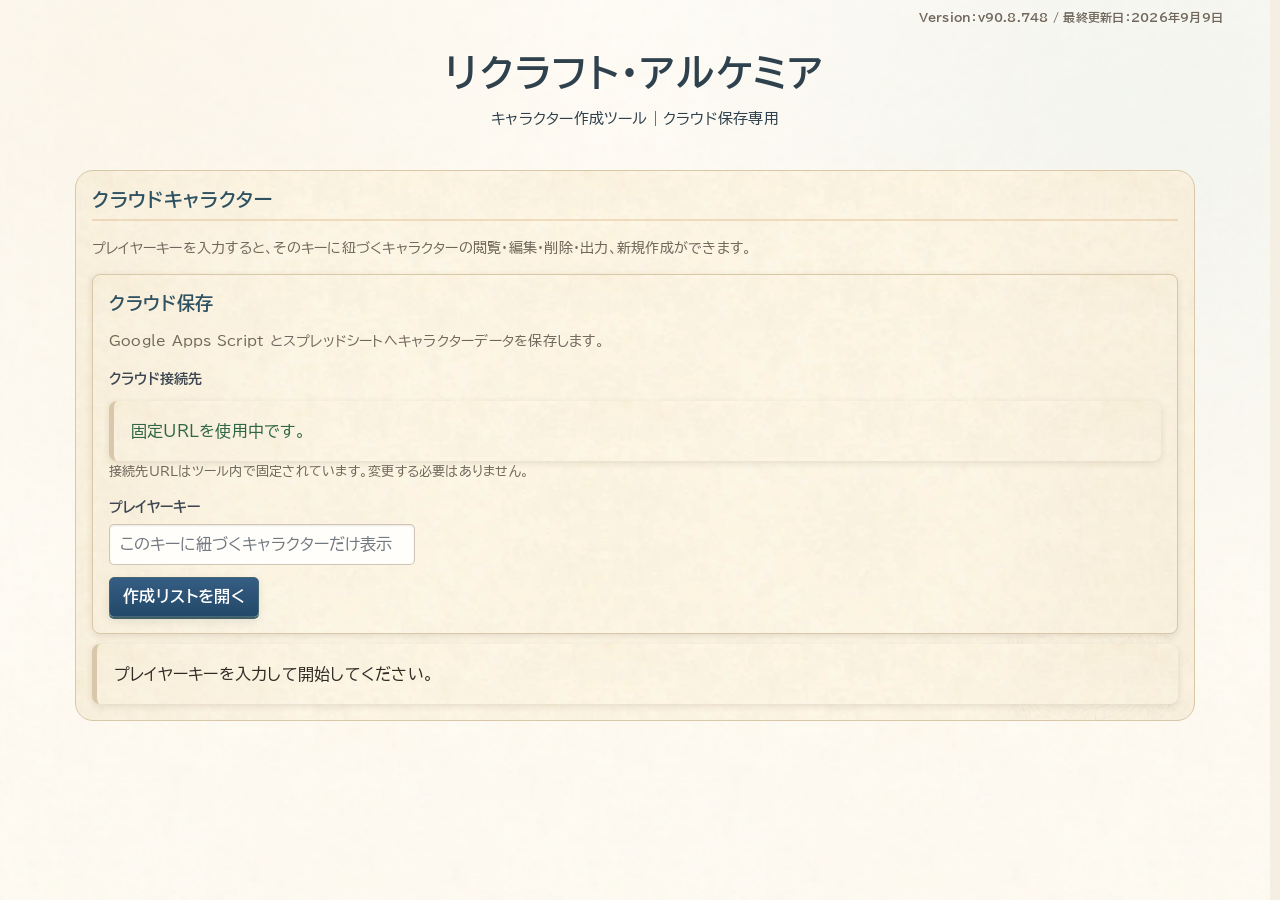
==== character.html @ 20cac740 "Add files via upload" ====
<!DOCTYPE html>
<html lang="ja">
<head>
<meta charset="UTF-8" />
<meta name="viewport" content="width=device-width, initial-scale=1.0" />
<title>リクラフト・アルケミア キャラクター作成ツール v90.8.748</title>
<style>
  :root {
    --bg: #f5eee4;
    --paper: #fff9ef;
    --paper2: #fffdf8;
    --ink: #34251d;
    --muted: #76685e;
    --line: #ddcbb0;
    --accent: #b77738;
    --accent2: #8f5728;
    --green: #5f866d;
    --blue: #5f7899;
    --danger: #b54d43;
    --warn: #a36a19;
    --ok: #477553;
    --shadow: rgba(67, 44, 18, .13);
  }
  * { box-sizing: border-box; }
  html { scroll-behavior: smooth; }
  body {
    margin: 0;
    background:
      radial-gradient(circle at 0 0, rgba(255, 224, 177, .75), transparent 32rem),
      linear-gradient(180deg, #fbf4e8, var(--bg));
    color: var(--ink);
    font-family: system-ui, -apple-system, BlinkMacSystemFont, "Segoe UI", "Hiragino Sans", "Yu Gothic", sans-serif;
    line-height: 1.6;
  }
  header {
    padding: 26px 14px 14px;
    text-align: center;
  }
  h1 { margin: 0 0 8px; font-size: clamp(1.55rem, 4vw, 2.35rem); letter-spacing: .04em; }
  .subtitle { color: var(--muted); font-size: .94rem; }
  main { width: min(1000px, calc(100% - 20px)); margin: 0 auto 56px; }
  .view { display: none; }
  .view.active { display: block; }
  section, .panel, details.big-section {
    background: rgba(255, 249, 239, .96);
    border: 1px solid var(--line);
    border-radius: 18px;
    box-shadow: 0 8px 24px var(--shadow);
    padding: 16px;
    margin: 0 0 14px;
  }
  details.big-section { padding: 0; overflow: hidden; }
  details.big-section > summary {
    list-style: none;
    cursor: pointer;
    padding: 14px 16px;
    font-size: 1.06rem;
    font-weight: 900;
    color: var(--accent2);
    background: rgba(184, 119, 56, .08);
    border-bottom: 1px solid rgba(221, 203, 176, .75);
  }
  details.big-section > summary::-webkit-details-marker { display: none; }
  details.big-section > summary::before { content: "▶"; display: inline-block; margin-right: 8px; transition: transform .12s ease; }
  details.big-section[open] > summary::before { transform: rotate(90deg); }
  .section-body { padding: 15px 16px 16px; }
  h2 { margin: 0 0 12px; padding-bottom: 7px; border-bottom: 2px solid rgba(184, 119, 56, .20); font-size: 1.18rem; }
  h3 { margin: 0 0 10px; font-size: 1.03rem; }
  h4 { margin: 0 0 8px; font-size: .96rem; }
  .hint, .small { color: var(--muted); font-size: .88rem; }
  .small { font-size: .82rem; }
  .warning { color: var(--warn); font-weight: 800; }
  .error-text { color: var(--danger); font-weight: 800; }
  .ok-text { color: var(--ok); font-weight: 800; }
  label { display: block; font-weight: 800; font-size: .9rem; margin: 0 0 5px; }
  input, textarea, select, button { font: inherit; }
  input[type="text"], input[type="number"], input[type="url"], textarea, select {
    width: 100%;
    border: 1px solid var(--line);
    border-radius: 11px;
    background: var(--paper2);
    color: var(--ink);
    padding: 9px 10px;
    outline: none;
  }
  input[type="number"] { text-align: center; }
  textarea { min-height: 120px; resize: vertical; }
  input:focus, textarea:focus, select:focus { border-color: var(--accent); box-shadow: 0 0 0 3px rgba(184, 119, 56, .17); }
  input:disabled, textarea:disabled, select:disabled { opacity: .72; background: #f2eadc; }
  button {
    border: 0;
    border-radius: 999px;
    padding: 9px 14px;
    color: #fffdf8;
    background: var(--accent);
    cursor: pointer;
    font-weight: 800;
    box-shadow: 0 4px 10px rgba(80, 48, 16, .16);
  }
  button:hover { filter: brightness(.98); transform: translateY(-1px); }
  button:active { transform: translateY(0); }
  button.secondary { background: var(--green); }
  button.blue { background: var(--blue); }
  button.danger { background: var(--danger); }
  button.ghost { background: transparent; color: var(--accent2); border: 1px solid var(--line); box-shadow: none; }
  button:disabled { opacity: .55; cursor: not-allowed; transform: none; }
  .button-row { display: flex; flex-wrap: wrap; gap: 8px; margin-top: 10px; }
  .button-row.vertical { flex-direction: column; }
  .storage-choice { display: grid; grid-template-columns: 1fr; gap: 12px; }
  @media (min-width: 760px) { .storage-choice { grid-template-columns: 1fr 1fr; } }
  .storage-choice > .choice-card:only-child { grid-column: 1 / -1; }
  .choice-card {
    background: rgba(255, 253, 248, .86);
    border: 1px solid rgba(221, 203, 176, .9);
    border-radius: 18px;
    padding: 16px;
  }
  .choice-card h3 { font-size: 1.12rem; }
  .field { margin-bottom: 12px; }
  .field:last-child { margin-bottom: 0; }
  .mini-card {
    border: 1px solid rgba(221, 203, 176, .9);
    background: rgba(255, 253, 248, .76);
    border-radius: 14px;
    padding: 12px;
    margin-bottom: 10px;
  }
  .status-box {
    border-left: 5px solid var(--accent);
    background: rgba(255, 253, 248, .78);
    border-radius: 12px;
    padding: 10px 12px;
    color: var(--muted);
    margin-top: 10px;
    white-space: pre-wrap;
  }
  .status-box.error { border-left-color: var(--danger); color: var(--danger); }
  .status-box.ok { border-left-color: var(--ok); color: var(--ok); }
  .status-box.warn { border-left-color: var(--warn); color: var(--warn); }
  .topbar { display: flex; flex-direction: column; gap: 8px; margin-bottom: 12px; }
  @media (min-width: 760px) { .topbar { flex-direction: row; justify-content: space-between; align-items: center; } }
  .list { display: flex; flex-direction: column; gap: 10px; }
  .list-item {
    border: 1px solid rgba(221, 203, 176, .9);
    border-radius: 16px;
    background: rgba(255, 253, 248, .8);
    padding: 12px;
  }
  .list-title { font-weight: 900; font-size: 1.02rem; }
  .list-meta { color: var(--muted); font-size: .84rem; margin-top: 2px; }
  .profile-grid { display: grid; grid-template-columns: 1fr; gap: 10px; }
  @media (min-width: 680px) { .profile-grid { grid-template-columns: 2fr 1fr 1fr; } }
  .hidden-stat-inputs { display: none; }
  .stat-grid { display: none; }
  .stat-card, .ability-card, .trait-card, .skill-category-card {
    border: 1px solid rgba(221, 203, 176, .9);
    border-radius: 14px;
    background: rgba(255, 253, 248, .78);
    padding: 11px;
  }
  .stat-card label { text-align: center; }
  .ability-grid { display: grid; grid-template-columns: repeat(auto-fit, minmax(168px, 1fr)); gap: 9px; }
  .ability-name, .trait-name { font-weight: 900; }
  .ability-card { display: flex; flex-direction: column; gap: 8px; }
  .ability-card input { font-size: 1.15rem; font-weight: 900; color: var(--accent2); }
  .ability-card button { padding: 7px 10px; font-size: .84rem; }
  .ability-values { display: grid; grid-template-columns: 1fr; gap: 7px; }
  .ability-base-line { min-width: 0; }
  .ability-result-line { display: grid; grid-template-columns: 1fr 1fr; gap: 6px; min-width: 0; }
  .ability-mini-label { font-size: .72rem; color: var(--muted); font-weight: 800; }
  .ability-mod, .skill-other-auto {
    min-height: 34px;
    display: flex;
    align-items: center;
    justify-content: center;
    border: 1px solid rgba(221, 203, 176, .82);
    border-radius: 10px;
    background: rgba(255, 253, 248, .72);
    font-weight: 900;
    color: var(--accent2);
    min-width: 0;
  }
  .computed-value { font-size: 1.35rem; font-weight: 900; color: var(--accent2); }
  .trait-grid { display: grid; grid-template-columns: 1fr; gap: 8px; }
  @media (min-width: 680px) { .trait-grid { grid-template-columns: repeat(2, minmax(0, 1fr)); } }
  .bonus-grid { display: grid; grid-template-columns: 1fr; gap: 10px; }
  @media (min-width: 680px) { .bonus-grid { grid-template-columns: repeat(2, minmax(0, 1fr)); } }
  .bonus-card { padding: 10px; border: 1px solid rgba(168, 116, 61, .28); border-radius: 14px; background: rgba(255,255,255,.64); }
  .bonus-card .bonus-line { display: grid; grid-template-columns: 1fr 92px; gap: 8px; align-items: end; }
  .trait-check { display: flex; gap: 8px; align-items: flex-start; padding: 8px 0; border-bottom: 1px dashed rgba(221, 203, 176, .75); }
  .trait-check:last-child { border-bottom: 0; }
  .trait-check input { margin-top: 5px; }
  .pill-list { display: flex; flex-wrap: wrap; gap: 6px; }
  .pill { border: 1px solid rgba(184,119,56,.25); background: rgba(184,119,56,.08); border-radius: 999px; padding: 5px 10px; font-size: .86rem; font-weight: 800; }
  .pill.empty { color: var(--muted); background: rgba(255,255,255,.45); }
  .skill-category-card { margin-bottom: 12px; }
  .skill-row {
    display: grid;
    grid-template-columns: 1.2fr .6fr .6fr .6fr .6fr .6fr;
    gap: 8px;
    align-items: center;
    border-top: 1px dashed rgba(221, 203, 176, .78);
    padding: 9px 0;
  }
  .skill-row.header { font-weight: 900; color: var(--muted); border-top: 0; padding-top: 0; font-size: .82rem; }
  .skill-row input { padding: 7px 6px; }
  .skill-name { font-weight: 900; }
  .skill-detail { margin-top: 4px; font-weight: 500; }
  .skill-detail > summary { display: inline-block; cursor: pointer; color: var(--accent2); font-size: .78rem; font-weight: 900; padding: 1px 8px; border: 1px solid rgba(143,87,40,.24); border-radius: 999px; background: rgba(184,119,56,.08); }
  .skill-detail-body { margin-top: 5px; color: var(--muted); font-size: .82rem; line-height: 1.55; white-space: pre-line; }
  .formula-note { margin-top: 6px; color: var(--muted); font-size: .78rem; line-height: 1.45; }
  @media (max-width: 620px) {
    .skill-row { grid-template-columns: 1fr 1fr 1fr 1fr; }
    .skill-row.header { display: none; }
    .skill-name { grid-column: 1 / -1; }
    .skill-cell::before { display: block; font-size: .76rem; color: var(--muted); font-weight: 800; }
    .skill-cell.base::before { content: "能力"; }
    .skill-cell.cat::before { content: "分類P"; }
    .skill-cell.free::before { content: "自由P"; }
    .skill-cell.other::before { content: "その他"; }
    .skill-cell.total::before { content: "技能値"; }
  }

  .formula-grid { display: grid; grid-template-columns: 1fr; gap: 10px; }
  @media (min-width: 760px) { .formula-grid { grid-template-columns: 1fr 1fr; } }
  .spell-detail { border: 1px solid rgba(221, 203, 176, .82); background: rgba(255, 253, 248, .7); border-radius: 12px; padding: 0; margin-top: 6px; overflow: hidden; }
  .spell-detail > summary { list-style: none; cursor: pointer; padding: 8px 10px; font-weight: 900; color: var(--accent2); background: rgba(184,119,56,.07); }
  .spell-detail > summary::-webkit-details-marker { display: none; }
  .spell-detail > summary::before { content: "▶"; display: inline-block; margin-right: 6px; transition: transform .12s ease; }
  .spell-detail[open] > summary::before { transform: rotate(90deg); }
  .spell-detail-body { padding: 9px 10px 10px; }
  .spell-detail-meta { display: flex; flex-wrap: wrap; gap: 6px; margin-bottom: 8px; }
  .spell-detail-pill { display: inline-flex; border: 1px solid rgba(184,119,56,.22); background: rgba(184,119,56,.06); border-radius: 999px; padding: 3px 8px; font-size: .78rem; font-weight: 800; color: var(--accent2); }
  .spell-detail-text { white-space: pre-wrap; margin-top: 6px; font-size: .86rem; }
  .spell-detail-empty { color: var(--muted); font-size: .82rem; }
  .spellbook-fields { display: none; border-top: 1px dashed rgba(221, 203, 176, .85); margin-top: 8px; padding-top: 10px; }
  .spellbook-fields.active { display: block; }
  .spell-slot-list { display: grid; gap: 8px; }
  .spell-slot-row { display: grid; gap: 4px; }
  .spell-slot-row label { font-size: .8rem; color: var(--muted); font-weight: 900; }
  .spell-slot-select { min-height: 38px; }
  .field-disabled-by-type { opacity: .55; }
  .spell-slot-badge { display: inline-flex; align-items: center; gap: 6px; border: 1px solid rgba(184,119,56,.26); background: rgba(184,119,56,.08); color: var(--accent2); border-radius: 999px; padding: 4px 10px; font-size: .82rem; font-weight: 900; }
  .inventory-toolbar { display: flex; flex-wrap: wrap; gap: 8px; margin: 10px 0 12px; }
  .inventory-registration-card { margin-bottom: 18px; }
  .inventory-list-heading { display: flex; flex-wrap: wrap; align-items: flex-end; justify-content: space-between; gap: 10px; margin: 20px 0 4px; padding-top: 14px; border-top: 1px solid rgba(221, 203, 176, .9); }
  .inventory-list-heading h3 { margin: 0 0 3px; }
  .inventory-list-heading .hint { margin: 0; }
  .inventory-list-heading > button { flex: 0 1 auto; }
  .inventory-search-panel { border: 1px solid rgba(221, 203, 176, .9); background: rgba(255, 253, 248, .72); border-radius: 14px; padding: 12px; margin: 10px 0 12px; }
  .inventory-filter-panel { border: 1px solid rgba(221, 203, 176, .9); background: rgba(255, 253, 248, .72); border-radius: 14px; padding: 12px; margin: 10px 0 12px; }
  .inventory-filter-panel > summary { cursor: pointer; list-style: none; display: flex; justify-content: space-between; gap: 10px; align-items: center; font-weight: 900; color: var(--accent2); }
  .inventory-filter-panel > summary::-webkit-details-marker { display: none; }
  .inventory-filter-panel > summary::after { content: "開く"; font-size: .78rem; color: var(--muted); border: 1px solid rgba(221,203,176,.9); background: rgba(255,253,248,.9); border-radius: 999px; padding: 2px 8px; }
  .inventory-filter-panel[open] > summary::after { content: "閉じる"; }
  .inventory-filter-body { margin-top: 10px; }
  .inventory-filter-row { display: grid; grid-template-columns: 1fr; gap: 8px; margin-top: 8px; }
  .inventory-filter-label { font-size: .86rem; font-weight: 900; color: var(--muted); }
  .inventory-chip-row { display: flex; flex-wrap: wrap; gap: 8px; }
  .inventory-chip-row button { flex: 0 1 auto; min-height: 34px; padding: 7px 10px; }
  .inventory-chip-row button.active { background: #8f5728; color: #fffaf2; border-color: #8f5728; }
  .inventory-filter-status { margin-top: 8px; font-size: .86rem; color: var(--muted); }
  .inventory-card.inventory-hidden { display: none; }
  .inventory-list { display: grid; grid-template-columns: 1fr; gap: 10px; }
  .inventory-card { border: 1px solid rgba(221, 203, 176, .9); background: rgba(255, 253, 248, .78); border-radius: 14px; padding: 12px; }
  .inventory-card > summary { list-style: none; cursor: pointer; }
  .inventory-card > summary::-webkit-details-marker { display: none; }
  .inventory-card-head { display: flex; justify-content: space-between; gap: 8px; align-items: flex-start; margin-bottom: 8px; }
  .inventory-card-head::before { content: "▼"; color: var(--accent2); font-weight: 900; margin-top: 2px; transition: transform .16s ease; }
  .inventory-card:not([open]) .inventory-card-head::before { transform: rotate(-90deg); }
  .inventory-card:not([open]) .inventory-card-head { margin-bottom: 0; }
  .inventory-title { font-weight: 900; color: var(--accent2); }
  .inventory-card:not([open]) .inventory-title::after { content: " / 折り畳み中"; color: var(--muted); font-size: .78rem; font-weight: 800; }
  #inventorySearchInput { width: 100%; }
  .inventory-card-meta { display: grid; grid-template-columns: 1fr; gap: 8px; margin-top: 8px; }
  .inventory-card-meta .meta-item { border: 1px solid rgba(221, 203, 176, .75); border-radius: 10px; padding: 8px; background: rgba(255,255,255,.45); }
  .inventory-card-meta .meta-label { display:block; font-size:.76rem; font-weight:900; color:var(--muted); margin-bottom:2px; }
  .inventory-note { white-space: pre-wrap; line-height: 1.65; }
  .inventory-fields { display: grid; grid-template-columns: 1fr; gap: 10px; }
  @media (min-width: 760px) { .inventory-card-meta { grid-template-columns: repeat(4, minmax(0, 1fr)); } .inventory-card-meta .meta-wide { grid-column: 1 / -1; } .inventory-fields { grid-template-columns: 1.2fr .8fr .55fr .75fr .7fr .7fr; } .inventory-fields .inventory-wide { grid-column: 1 / -1; } }
  .inventory-form-grid { display: grid; grid-template-columns: 1fr; gap: 10px; margin-top: 12px; }
  @media (min-width: 760px) { .inventory-registration-card .inventory-form-grid { grid-template-columns: minmax(0, 1fr) 130px; } }
  @media (min-width: 760px) { .inventory-form-grid { grid-template-columns: 1.2fr .8fr .55fr .75fr .7fr .7fr; } .inventory-form-grid .inventory-wide { grid-column: 1 / -1; } }

  .quiver-control-panel { border: 1px solid rgba(101, 139, 121, .28); background: rgba(245, 252, 246, .72); border-radius: 14px; padding: 12px; margin: 10px 0 14px; }
  .quiver-control-grid { display: grid; grid-template-columns: 1fr; gap: 10px; align-items: start; }
  @media (min-width: 760px) { .quiver-control-grid { grid-template-columns: minmax(220px, .8fr) 1.2fr; } }
  .quiver-ammo-grid { display: grid; grid-template-columns: repeat(auto-fit, minmax(180px, 1fr)); gap: 8px; }
  .quiver-slot-card { border: 1px dashed rgba(101, 139, 121, .42); border-radius: 12px; padding: 8px; background: rgba(255,255,255,.52); }
  .quiver-slot-card label { font-size: .82rem; font-weight: 900; color: var(--muted); display:block; margin-bottom:4px; }
  .quiver-slot-fields { display:grid; grid-template-columns:minmax(0,1fr) 86px; gap:8px; align-items:end; }

  .bag-control-panel { border: 1px solid rgba(152, 103, 52, .28); background: rgba(255, 250, 240, .78); border-radius: 14px; padding: 12px; margin: 10px 0 14px; }
  .bag-control-grid { display: grid; grid-template-columns: 1fr; gap: 10px; align-items: end; }
  @media (min-width: 760px) { .bag-control-grid { grid-template-columns: minmax(220px, 1.1fr) minmax(180px, .9fr); } }
  .bag-status { font-size: .9rem; color: var(--muted); white-space: pre-wrap; line-height: 1.55; }
  .bag-status.warning { color: #9a5b1e; font-weight: 900; }
  .carry-slot-card.carry-slot-hidden { display: none; }
  .carry-slot-card.carry-over-capacity { border-color: rgba(188, 96, 45, .72); background: rgba(255, 243, 232, .86); }

  .roll-grid { display: grid; grid-template-columns: 1fr; gap: 10px; }
  @media (min-width: 760px) { .roll-grid { grid-template-columns: 1fr 1fr; } }
  table { width: 100%; border-collapse: collapse; }
  th, td { border-bottom: 1px solid rgba(221, 203, 176, .8); padding: 7px; text-align: center; }
  th { color: var(--muted); font-size: .82rem; }
  .summary-text {
    white-space: pre-wrap;
    font-family: ui-monospace, SFMono-Regular, Menlo, Consolas, "Liberation Mono", monospace;
    font-size: .86rem;
    background: #fffdf8;
    border: 1px solid var(--line);
    border-radius: 12px;
    padding: 12px;
    overflow: auto;
    max-height: 360px;
  }


  .toast-container {
    position: fixed;
    left: 50%;
    bottom: calc(18px + env(safe-area-inset-bottom));
    transform: translateX(-50%);
    z-index: 9999;
    display: flex;
    flex-direction: column;
    align-items: center;
    gap: 8px;
    pointer-events: none;
    width: min(92vw, 520px);
  }
  .toast {
    max-width: 100%;
    border: 1px solid rgba(221, 203, 176, .95);
    border-left: 5px solid var(--accent);
    border-radius: 14px;
    background: rgba(255, 253, 248, .96);
    color: var(--ink);
    box-shadow: 0 10px 26px rgba(52, 37, 29, .22);
    padding: 10px 14px;
    font-weight: 800;
    font-size: .92rem;
    opacity: 0;
    transform: translateY(12px);
    transition: opacity .22s ease, transform .22s ease;
    white-space: pre-wrap;
  }
  .toast.show { opacity: 1; transform: translateY(0); }
  .toast.ok { border-left-color: var(--ok); }
  .toast.error { border-left-color: var(--danger); color: var(--danger); }
  .toast.warn { border-left-color: var(--warn); color: var(--warn); }
  @media (max-width: 620px) {
    .toast-container { bottom: calc(74px + env(safe-area-inset-bottom)); width: calc(100vw - 22px); }
    .toast { width: 100%; text-align: center; }
  }

  .resource-grid { display: grid; grid-template-columns: 1fr; gap: 10px; }
  @media (min-width: 720px) { .resource-grid { grid-template-columns: repeat(2, minmax(0, 1fr)); } .fatigue-card { grid-column: 1 / -1; } }
  .resource-card {
    border: 1px solid rgba(221, 203, 176, .9);
    border-radius: 14px;
    background: rgba(255, 253, 248, .78);
    padding: 12px;
  }
  .resource-main { display: grid; grid-template-columns: 1fr 1fr; gap: 8px; align-items: end; }
  .resource-max { font-size: 1.4rem; font-weight: 900; color: var(--accent2); }
  dialog.output-dialog {
    width: min(760px, calc(100% - 24px));
    border: 1px solid var(--line);
    border-radius: 20px;
    background: var(--paper);
    color: var(--ink);
    box-shadow: 0 18px 60px rgba(45, 27, 8, .28);
    padding: 0;
  }
  dialog.output-dialog::backdrop { background: rgba(35, 22, 12, .42); }
  .dialog-inner { padding: 16px; }
  .dialog-title { margin: 0 0 8px; color: var(--accent2); font-weight: 900; font-size: 1.12rem; }
  .output-textarea {
    width: 100%;
    min-height: 220px;
    margin-top: 10px;
    font-family: ui-monospace, SFMono-Regular, Menlo, Consolas, "Liberation Mono", monospace;
    font-size: .86rem;
  }


  .editor-action-bar {
    display: none;
    position: fixed;
    right: 14px;
    bottom: 14px;
    z-index: 50;
    padding: 8px;
    background: rgba(255, 249, 239, .96);
    border: 1px solid rgba(221, 203, 176, .95);
    border-radius: 18px;
    box-shadow: 0 10px 28px rgba(67, 44, 18, .22);
    backdrop-filter: blur(10px);
  }
  body.editor-active .editor-action-bar { display: block; }
  body.editor-active main { margin-bottom: 96px; }
  .editor-action-toggle {
    width: 100%;
    min-width: 92px;
    min-height: 34px;
    padding: 6px 10px;
    font-size: .84rem;
    background: var(--accent2);
  }
  .editor-action-inner {
    margin-top: 7px;
    display: grid;
    grid-template-columns: 1fr;
    gap: 6px;
    align-items: center;
    width: 148px;
  }
  .editor-action-inner button {
    width: 100%;
    min-height: 34px;
    padding: 6px 10px;
    font-size: .84rem;
  }
  .editor-action-bar.collapsed {
    padding: 6px;
    border-radius: 999px;
  }
  .editor-action-bar.collapsed .editor-action-inner { display: none; }
  @media (max-width: 680px) {
    .editor-action-bar {
      left: 0;
      right: 0;
      bottom: 0;
      border-left: 0;
      border-right: 0;
      border-bottom: 0;
      border-radius: 18px 18px 0 0;
      padding: 8px 10px max(8px, env(safe-area-inset-bottom));
    }
    .editor-action-toggle { width: auto; min-width: 82px; }
    .editor-action-inner { width: 100%; grid-template-columns: repeat(3, 1fr); }
    .editor-action-bar.collapsed { left: auto; right: 10px; bottom: max(10px, env(safe-area-inset-bottom)); border: 1px solid rgba(221, 203, 176, .95); border-radius: 999px; }
  }



  .editor-tabs {
    position: sticky;
    top: 8px;
    z-index: 35;
    display: flex;
    gap: 8px;
    flex-wrap: wrap;
    margin: 0 0 14px;
    padding: 8px;
    background: rgba(255, 249, 239, .92);
    border: 1px solid rgba(221, 203, 176, .85);
    border-radius: 18px;
    box-shadow: 0 6px 18px var(--shadow);
    backdrop-filter: blur(8px);
  }
  .editor-tab-btn {
    flex: 1 1 110px;
    background: transparent;
    color: var(--accent2);
    border: 1px solid var(--line);
    box-shadow: none;
  }
  .editor-tab-btn.active {
    background: var(--accent);
    color: #fffdf8;
    border-color: transparent;
    box-shadow: 0 4px 10px rgba(80, 48, 16, .16);
  }
  .editor-tab-page { display: none; }
  .editor-tab-page.active { display: block; }

  .equipment-grid {
    display: grid;
    grid-template-columns: 1fr;
    gap: 12px;
  }
  @media (min-width: 780px) { .equipment-grid { grid-template-columns: 1fr; } }
  .equipment-card {
    width: 100%;
    border: 1px solid rgba(221, 203, 176, .9);
    border-radius: 14px;
    background: rgba(255, 253, 248, .78);
    padding: 12px;
  }
  .equipment-card.hand-disabled {
    opacity: .58;
    background: rgba(246, 239, 226, .62);
  }
  .equipment-card.hand-disabled::after {
    content: '両手装備により使用不可';
    display: inline-block;
    margin-top: 8px;
    font-size: .78rem;
    color: var(--muted);
  }
  .equipment-card > summary { list-style: none; cursor: pointer; margin: -12px -12px 12px; padding: 12px; border-radius: 14px 14px 0 0; background: rgba(184,119,56,.07); border-bottom: 1px solid rgba(221,203,176,.72); }
  .equipment-card > summary::-webkit-details-marker { display: none; }
  .equipment-card-head { display: flex; justify-content: space-between; gap: 10px; align-items: flex-start; }
  .equipment-card-head::before { content: "▼"; color: var(--accent2); font-weight: 900; margin-top: 2px; transition: transform .16s ease; }
  .equipment-card:not([open]) .equipment-card-head::before { transform: rotate(-90deg); }
  .equipment-card-title { color: var(--accent2); font-weight: 900; font-size: 1.03rem; }
  .equipment-slot-label { display:inline-flex; align-items:center; gap:6px; }
  .equipment-slot-label::after { content:'装備枠'; font-size:.72rem; color:var(--muted); border:1px solid rgba(184,119,56,.24); border-radius:999px; padding:2px 7px; background:rgba(255,255,255,.58); }
  .equipment-slot-body { display:grid; gap:10px; }
  .equipment-summary { color: var(--muted); font-size: .82rem; text-align: right; line-height: 1.4; }
  .inventory-card > .inventory-card-detail { display:none !important; }
  /* v90.8.735 UI hotfix: 倉庫アイテムは詳細モーダルがあるため個別折り畳みを廃止。 */
  .inventory-card.inventory-card-static { padding:12px!important; overflow:visible; }
  .inventory-card.inventory-card-static > .inventory-card-head { padding:0; margin:0; }
  .inventory-card.inventory-card-static .inventory-card-head::before { content:none!important; display:none!important; }
  .inventory-card-inline-meta { display:grid; gap:6px; margin-top:9px; padding-top:9px; border-top:1px dashed rgba(170,137,95,.38); font-size:.82rem; line-height:1.55; }
  .inventory-card-inline-meta-row { display:grid; grid-template-columns:max-content minmax(0,1fr); gap:8px; align-items:start; }
  .inventory-card-inline-meta-row > b { color:var(--muted); font-size:.76rem; }
  .inventory-card-inline-upgrades { white-space:pre-wrap; overflow-wrap:anywhere; }
  .owned-item-detail { margin-top:8px; border:1px solid rgba(221,203,176,.82); border-radius:12px; background:rgba(255,253,248,.76); overflow:hidden; }
  .owned-item-detail > summary { cursor:pointer; list-style:none; padding:7px 10px; font-size:.82rem; font-weight:900; color:var(--accent2); display:flex; align-items:center; gap:6px; }
  .owned-item-detail > summary::-webkit-details-marker { display:none; }
  .owned-item-detail > summary::before { content:'▶'; font-size:.72rem; transition:transform .12s ease; }
  .owned-item-detail[open] > summary::before { transform:rotate(90deg); }
  .owned-item-detail-body { border-top:1px solid rgba(221,203,176,.72); padding:8px 10px; display:grid; gap:5px; font-size:.82rem; line-height:1.55; }
  .owned-item-detail-line { display:grid; grid-template-columns:max-content minmax(0,1fr); gap:7px; align-items:start; }
  .owned-item-detail-line > b { color:var(--muted); font-size:.76rem; }
  .named-process-chip{display:inline-flex;align-items:center;border:1px solid #c89b4c;background:#f5e3b8;color:#6e4416;border-radius:999px;padding:3px 8px;font-size:.75rem;font-weight:900}.named-process-chip.applied{background:#dfead1;border-color:#8fa86a;color:#355522}.named-process-list{display:grid;gap:10px;margin-top:10px}.named-process-card{border:1px solid rgba(200,155,76,.55);border-radius:12px;background:rgba(255,249,237,.92);padding:10px;display:grid;gap:9px}.named-process-full{display:grid;gap:8px}.named-process-text{border:1px solid var(--line);border-radius:10px;background:rgba(255,255,255,.72);padding:9px 10px;line-height:1.65;white-space:pre-wrap}.named-process-text b{display:block;font-size:.76rem;color:var(--muted);margin-bottom:3px}.named-process-text.after{font-weight:700}.named-process-diff{background:#ffe49a;color:#5b3512;border-radius:4px;padding:0 2px;font-weight:900}.named-process-actions{display:flex;gap:8px;flex-wrap:wrap}.named-process-actions button{flex:0 1 auto}.item-detail-view-body{display:grid;gap:10px}.inventory-detail-btn{white-space:nowrap}
  .equipment-effect-sections{display:grid;gap:12px;margin-top:10px}.equipment-effect-section{border:1px solid var(--line);border-radius:12px;background:rgba(255,253,248,.76);padding:10px}.equipment-effect-section h4{margin:0 0 8px;color:var(--accent2);font-size:.88rem}.equipment-effect-entry{border-top:1px dashed rgba(170,137,95,.35);padding:7px 0}.equipment-effect-entry:first-of-type{border-top:0;padding-top:0}.equipment-effect-entry details>summary{cursor:pointer;list-style:none;display:flex;gap:8px;align-items:baseline;flex-wrap:wrap}.equipment-effect-entry details>summary::-webkit-details-marker{display:none}.equipment-effect-name{font-weight:900;color:var(--ink)}.equipment-effect-summary{font-size:.82rem;color:var(--muted)}.equipment-effect-detail{padding:8px 0 2px;line-height:1.7;white-space:pre-wrap}.named-process-badge-row{display:flex;align-items:center;gap:6px;margin-top:5px}.named-process-inline-badge{display:inline-flex;align-items:center;border:2px solid #8b3f2e;background:#8b3f2e;color:#fff8df;border-radius:999px;padding:3px 8px;font-size:.72rem;font-weight:900;margin-left:0;line-height:1.15}.named-process-inline-badge.applied{background:#dfead1;border-color:#78945a;color:#355522}.inventory-card.named-process-available{border:3px double #8a4228!important;background:linear-gradient(180deg,rgba(255,250,239,.98),rgba(247,232,211,.94))!important;box-shadow:0 0 0 4px rgba(155,90,60,.17),0 8px 18px rgba(80,50,20,.10)}.inventory-card.named-process-applied{border:3px double #6d874e!important;background:linear-gradient(180deg,rgba(250,253,246,.98),rgba(228,238,216,.94))!important;box-shadow:0 0 0 4px rgba(120,148,90,.16),0 8px 18px rgba(55,80,35,.09)}

  .equipment-card h3 { color: var(--accent2); }
  .equipment-fields {
    display: grid;
    grid-template-columns: 1fr;
    gap: 10px;
  }
  @media (min-width: 560px) {
    .equipment-fields.compact { grid-template-columns: 1.4fr .9fr .7fr; }
    .equipment-fields.three { grid-template-columns: 1.5fr .8fr .8fr; }
  }
  .equipment-wide { grid-column: 1 / -1; }
  .equipment-upgrade-list{display:grid;gap:8px}
  .equipment-upgrade-row{display:grid;grid-template-columns:minmax(0,1fr) minmax(0,1fr) auto;gap:8px;align-items:end;border:1px solid var(--line);background:rgba(255,255,255,.68);border-radius:12px;padding:8px}
  .equipment-upgrade-slot-badge{align-self:center;display:inline-flex;align-items:center;justify-content:center;min-width:84px;border:1px solid var(--line);border-radius:999px;background:rgba(255,249,238,.96);padding:7px 10px;font-size:.8rem;font-weight:900;color:var(--accent2);white-space:nowrap}
  .equipment-readonly-text{min-height:42px;border:1px solid var(--line);border-radius:10px;background:rgba(249,245,235,.82);padding:9px 10px;line-height:1.6;white-space:pre-wrap;overflow-wrap:anywhere}
  .inventory-count-editor{display:flex;align-items:center;gap:7px;flex-wrap:wrap}.inventory-count-editor input{width:96px;min-width:0}
.inventory-mode-tabs{display:flex;flex-wrap:wrap;gap:8px;margin:10px 0 12px}.inventory-mode-tabs button{flex:0 1 auto}.inventory-mode-tabs button.active{background:#8f5728;color:#fffaf2;border-color:#8f5728}.learned-kind-dialog-list{display:grid;grid-template-columns:repeat(auto-fit,minmax(150px,1fr));gap:9px;margin:12px 0}.learned-kind-dialog-list button{min-height:46px;text-align:center}.learned-kind-dialog-list button.active{background:#8f5728;color:#fffaf2;border-color:#8f5728}.learned-recipe-card .inventory-card-head{grid-template-columns:minmax(0,1fr)!important}.learned-recipe-empty{margin-top:10px}.inventory-card,.equipment-card,.skill-category-card,.quiver-slot-card{content-visibility:auto;contain-intrinsic-size:auto 170px}
  .equipment-upgrade-special-detail{grid-column:1/-1;border:1px solid var(--line);border-radius:10px;background:rgba(249,245,235,.82);padding:8px 10px;font-size:.82rem;line-height:1.55;white-space:pre-wrap}
  .equipment-upgrade-special-detail:empty{display:none}
  .equipment-upgrade-row label{font-size:.78rem}
  @media(max-width:620px){.equipment-upgrade-row{grid-template-columns:1fr}}


  /* v27: スマホ表示の強化 */
  html { -webkit-text-size-adjust: 100%; }
  @media (max-width: 680px) {
    body { font-size: 15px; }
    header { padding: 18px 10px 10px; }
    main { width: calc(100% - 14px); margin-bottom: 82px; }
    section, .panel, details.big-section { border-radius: 14px; padding: 12px; margin-bottom: 10px; }
    details.big-section { padding: 0; }
    details.big-section > summary { padding: 12px; }
    .section-body { padding: 12px; }
    h2 { font-size: 1.08rem; }
    .button-row { display: grid; grid-template-columns: repeat(2, minmax(0, 1fr)); gap: 8px; }
    .button-row.vertical { display: flex; }
    .button-row button { width: 100%; min-height: 42px; padding: 8px 9px; font-size: .9rem; }
    .choice-card { padding: 12px; border-radius: 14px; }
    .list-item { padding: 12px; border-radius: 14px; }
    .list-title { font-size: 1rem; }
    .list-meta { overflow-wrap: anywhere; }
    .status-box { font-size: .88rem; }
    .profile-grid { gap: 8px; }
    .ability-grid { grid-template-columns: repeat(2, minmax(0, 1fr)); gap: 8px; }
    .ability-card, .skill-category-card, .equipment-card {
    width: 100%; padding: 10px; }
    .computed-value { font-size: 1.22rem; }
    .bonus-card .bonus-line { grid-template-columns: 1fr 78px; }
    .resource-line { grid-template-columns: 1fr 1fr; }
    .resource-max { font-size: 1.18rem; }
    .editor-tabs {
      top: 0;
      margin-left: -2px;
      margin-right: -2px;
      padding: 6px;
      gap: 6px;
      border-radius: 0 0 14px 14px;
    }
    .editor-tab-btn { flex: 1 1 calc(33.333% - 6px); min-height: 40px; padding: 7px 6px; font-size: .86rem; }
    dialog.output-dialog { width: calc(100% - 16px); max-height: calc(100dvh - 20px); }
    .dialog-inner { padding: 12px; }
  }
  @media (max-width: 390px) {
    .button-row { grid-template-columns: 1fr; }
    .list-item .button-row { grid-template-columns: repeat(2, minmax(0, 1fr)); }
    .list-item .button-row button { font-size: .82rem; padding-left: 6px; padding-right: 6px; }
    .editor-tab-btn { font-size: .82rem; }
    .skill-row { gap: 6px; }
  }

  .hidden-file { display: none; }
  .internal-raw-field, textarea.internal-raw-field { display: none !important; visibility: hidden !important; height: 0 !important; min-height: 0 !important; padding: 0 !important; margin: 0 !important; border: 0 !important; overflow: hidden !important; }

  body.public-view .private-view-only,
  body.public-view [data-private-view="1"],
  body.public-view [data-private-section="1"],
  body.public-view [data-section-key="warehouse"],
  body.public-view [data-section-key="storage"],
  body.public-view [data-section-key="deposit"],
  body.public-view #warehouseSection,
  body.public-view #storageSection,
  body.public-view #depositSection,
  body.public-view #warehousePanel,
  body.public-view #storagePanel,
  body.public-view #depositPanel,
  body.public-view #warehouseList,
  body.public-view #storageList,
  body.public-view #depositList,
  body.public-view #itemRegisterSection,
  body.public-view #warehouseRegisterSection,
  body.public-view .inventory-registration-card,
  body.public-view #inventoryModeTabs,
  body.public-view #cloudSavePanel,
  body.public-view #dbSyncPanel,
  body.public-view #saveLoadPanel,
  body.public-view #adminPanel,
  body.public-view #debugPanel,
  body.public-view textarea[data-inventory-input="1"],
  body.public-view textarea[data-equipment-input="1"],
  body.public-view .warehouse-card,
  body.public-view .storage-card,
  body.public-view .deposit-card,
  body.public-view .item-edit-area,
  body.public-view .db-action-area,
  body.public-view .save-action-area,
  body.public-view .owner-key-area,
  body.public-view .player-key-area {
    display:none !important;
    visibility:hidden !important;
  }
  body.public-view button,
  body.public-view .edit-only,
  body.public-view [data-edit-only="1"],
  body.public-view [data-action],
  body.public-view [data-row-save],
  body.public-view [data-row-replace],
  body.public-view [data-add-row],
  body.public-view [data-delete-row] {
    display:none !important;
  }
  body.public-view button.public-view-allowed,
  body.public-view .public-view-allowed button {
    display:inline-flex !important;
  }
  body.public-view input:not([readonly]),
  body.public-view select:not([disabled]),
  body.public-view textarea:not([readonly]) {
    pointer-events:none;
  }


/* v90.8.175: レイアウト安定化・左揃え・ボタン折返し */
html,body{max-width:100%;overflow-x:hidden}
body,button,input,select,textarea,label,summary,th,td,.tab,.subtab,.tab-btn,.quest-category-btn,.facility-chip,.badge{text-align:left!important}
button,.tab,.subtab,.tab-btn,.quest-category-btn{white-space:normal!important;overflow:visible!important;text-overflow:clip!important;overflow-wrap:anywhere;word-break:normal;line-height:1.35;height:auto;min-width:0;max-width:100%}
.buttons,.tabs,.subtabs,.tab-nav,.quest-category-bar,.section-actions,.filter-actions,.facility-actions,.modal-foot{justify-content:flex-start!important;max-width:100%}
.toolbar,.filter-head,.facility-card-head,.header-inner,.top{max-width:100%;min-width:0}
.field,.card,.panel,.facility-card,.facility-product,.facility-upgrade-box,.tab-panel{min-width:0;max-width:100%}
@media(max-width:760px){
  .buttons,.subtabs,.tab-nav,.quest-category-bar,.section-actions,.filter-actions,.facility-actions,.modal-foot{display:grid!important;grid-template-columns:repeat(2,minmax(0,1fr));gap:8px;width:100%}
  .buttons>button,.subtabs>button,.tab-nav>button,.quest-category-bar>button,.section-actions>button,.filter-actions>button,.facility-actions>button,.modal-foot>button{width:100%!important;min-width:0!important}
}
@media(max-width:460px){
  .buttons,.subtabs,.tab-nav,.quest-category-bar,.section-actions,.filter-actions,.facility-actions,.modal-foot{grid-template-columns:1fr!important}
}

/* v90.8.272 skill crystal / skill warehouse */
.skill-crystal-overview{display:grid;grid-template-columns:repeat(auto-fit,minmax(210px,1fr));gap:10px;margin-bottom:12px}
.skill-crystal-card,.skill-warehouse-card,.skill-stage-card{border:1px solid var(--line);border-radius:12px;background:#fffdf8;padding:11px;min-width:0}
.skill-crystal-card h3,.skill-warehouse-card h4,.skill-stage-card h4{margin:0 0 6px}
.skill-crystal-current{font-size:1.35rem;font-weight:900;color:var(--accent)}
.skill-stage-list{display:grid;grid-template-columns:repeat(auto-fit,minmax(210px,1fr));gap:8px;margin-top:10px}
.skill-stage-card.current{border-color:#9bc8ad;background:#f0faf4}.skill-stage-card.done{opacity:.75}.skill-stage-card.next{border-color:#d8b36b;background:#fff8e8}
.skill-slot-list{display:grid;gap:8px}.skill-slot-row{display:grid;grid-template-columns:68px minmax(0,1fr);gap:8px;align-items:center}.skill-slot-row b{white-space:nowrap}
.skill-filter-panel{display:grid;gap:9px;margin:10px 0}.skill-chip-row{display:flex;gap:7px;flex-wrap:wrap}.skill-chip{background:#fff7ec;color:var(--ink);border:1px solid var(--line);box-shadow:none;padding:7px 10px;border-radius:999px;font-weight:800}.skill-chip.active{background:var(--accent);color:#fff;border-color:var(--accent)}
.skill-warehouse-grid{display:grid;grid-template-columns:repeat(auto-fit,minmax(230px,1fr));gap:9px}.skill-meta{display:flex;gap:6px;flex-wrap:wrap;margin:6px 0}.skill-badge{display:inline-flex;border:1px solid var(--line);border-radius:999px;padding:2px 7px;font-size:.75rem;background:#fff7ec}.skill-public-id{font-family:ui-monospace,SFMono-Regular,Consolas,monospace;font-size:.78rem;word-break:break-all}.skill-detail-lines{display:grid;gap:4px;font-size:.88rem;line-height:1.45}.skill-detail-lines b{color:var(--muted)}
.skill-register-grid{display:grid;grid-template-columns:minmax(180px,1fr) auto;gap:8px;align-items:end}.skill-register-grid textarea{min-height:72px}
@media(max-width:700px){.skill-register-grid{grid-template-columns:1fr}.skill-slot-row{grid-template-columns:1fr}.skill-chip-row{display:grid;grid-template-columns:repeat(2,minmax(0,1fr))}.skill-chip{width:100%}}
/* v90.8.272: 倉庫スキル統合・セット術式折り畳み */
details.spellbook-fields>summary{cursor:pointer;font-weight:900;padding:4px 2px;display:flex;gap:8px;flex-wrap:wrap;align-items:center}
details.spellbook-fields>summary::marker{color:var(--accent)}
details.spellbook-fields>.spellbook-fields-body{padding-top:8px}
.equipped-skill-view{display:grid;grid-template-columns:repeat(auto-fit,minmax(230px,1fr));gap:9px}
.inventory-skill-card .inventory-title{display:flex;align-items:center;gap:7px;flex-wrap:wrap}


/* v90.8.392: 装備強化は効果名と効果説明で管理し、独立した数値項目を廃止 */
.equipment-selection-only{grid-template-columns:minmax(0,1fr)!important}
.equipment-readonly-grid{display:grid;grid-template-columns:repeat(auto-fit,minmax(148px,1fr));gap:8px}
.equipment-readonly-card{min-width:0;border:1px solid var(--line);border-radius:11px;background:rgba(255,255,255,.68);padding:8px 10px;display:grid;gap:3px;align-content:start}
.equipment-readonly-card[hidden]{display:none!important}
.equipment-readonly-label{font-size:.72rem;color:var(--muted);font-weight:800}
.equipment-readonly-value{font-size:.94rem;font-weight:900;line-height:1.45;overflow-wrap:anywhere}
.equipment-readonly-note{font-size:.73rem;color:var(--muted);line-height:1.45;overflow-wrap:anywhere}
.equipment-damage-card{grid-column:1/-1;background:linear-gradient(135deg,rgba(255,253,247,.94),rgba(246,237,220,.84))}
.equipment-damage-formula{font-family:ui-monospace,SFMono-Regular,Consolas,monospace;font-size:1.08rem;letter-spacing:.01em}
.equipment-upgrade-effect-detail{grid-column:1/-1;border:1px solid var(--line);border-radius:10px;background:rgba(249,245,235,.82);padding:8px 10px;font-size:.82rem;line-height:1.55;white-space:pre-wrap}
.equipment-upgrade-effect-detail:empty{display:none}
</style>

<style id="raBuildInfoStyle">
.ra-build-info{position:fixed;top:8px;right:8px;z-index:99999;padding:6px 10px;border:1px solid rgba(91,69,45,.28);border-radius:999px;background:rgba(255,253,248,.94);box-shadow:0 2px 10px rgba(0,0,0,.12);font-size:12px;font-weight:800;color:#5b452d;line-height:1.2;backdrop-filter:blur(4px)}
@media(max-width:760px){.ra-build-info{position:static;margin:8px auto 0;width:max-content;max-width:calc(100% - 16px);text-align:center}}
</style>

<style id="raNoHorizontalScrollV165">
/* v90.8.175: キャラシ横スクロール廃止・折り返し */
html,body{width:100%;max-width:100%;overflow-x:hidden!important}
main,header,section,.card,.panel,details,summary,.list-item,.inventory-card,.equipment-card,.inventory-filter-panel,.editor-tabs,.editor-action-bar{min-width:0;max-width:100%}
button,input,select,textarea,label,summary,th,td{max-width:100%;min-width:0;text-align:left!important;white-space:normal;overflow-wrap:anywhere;word-break:break-word}
.button-row,.inventory-toolbar,.editor-tabs{display:grid!important;grid-template-columns:repeat(auto-fit,minmax(145px,1fr));gap:8px;width:100%}
.button-row>button,.inventory-toolbar>button,.editor-tabs>button{width:100%;min-width:0;text-align:left!important;white-space:normal!important}
.inventory-card-head,.equipment-card-head,.topbar{display:grid!important;grid-template-columns:minmax(0,1fr);gap:8px;align-items:start}
.inventory-card-head .button-row,.equipment-card-head .button-row{width:100%}
table{width:100%;max-width:100%;min-width:0;table-layout:fixed}
th,td{white-space:normal!important;overflow-wrap:anywhere;word-break:break-word}
.summary-text,pre{max-width:100%;overflow-x:hidden!important;overflow-y:auto;white-space:pre-wrap!important;overflow-wrap:anywhere;word-break:break-word}
.editor-action-bar{max-width:calc(100vw - 20px)}
.editor-action-inner{max-width:100%}
@media(max-width:560px){
  .button-row,.inventory-toolbar,.editor-tabs{grid-template-columns:1fr!important}
  .list-item .button-row{grid-template-columns:repeat(2,minmax(0,1fr))!important}
}
@media(max-width:380px){.list-item .button-row{grid-template-columns:1fr!important}}
</style>


<style id="raCompactButtonsV166">
/* v90.8.175: キャラシの操作ボタンを内容幅中心にして自然に折り返す */
button,.tab,.subtab,.editor-tab{
  width:auto!important;
  max-width:100%!important;
  min-width:0!important;
  height:auto!important;
  padding-left:12px;
  padding-right:12px;
  text-align:left!important;
  white-space:normal!important;
  overflow-wrap:anywhere;
  flex:0 1 auto!important;
  justify-self:start!important;
}
.button-row,.inventory-toolbar,.editor-tabs,.editor-action-inner{
  display:flex!important;
  flex-wrap:wrap!important;
  align-items:flex-start!important;
  justify-content:flex-start!important;
  gap:7px!important;
  width:100%;
  max-width:100%;
}
.button-row>button,.inventory-toolbar>button,.editor-tabs>button,.editor-action-inner>button{
  width:auto!important;
  flex:0 1 auto!important;
  justify-self:start!important;
}
@media(max-width:520px){
  button,.tab,.subtab,.editor-tab{padding-left:10px;padding-right:10px}
  .button-row,.inventory-toolbar,.editor-tabs,.editor-action-inner{gap:6px!important}
}
</style>

<style id="raActionBarCollapseV203">
#editorActionBar.collapsed .editor-action-inner{display:none!important}
#editorActionBar:not(.collapsed) .editor-action-inner{display:flex!important}
#actionBarToggleBtn{white-space:nowrap!important}
</style>

<style id="raCharacterLayoutAuditV167">
/* v90.8.175: キャラシのページ切替と主要操作を、巨大化させず用途別に整理 */
.editor-tabs{
  display:flex!important;flex-wrap:wrap!important;gap:7px!important;width:100%!important;
  padding:7px!important;border:1px solid #d9c7ae;border-radius:14px;background:#fffaf3;overflow:visible!important;
}
.editor-tabs>button,.editor-tabs>.editor-tab{width:auto!important;min-width:0!important;min-height:38px;padding:8px 11px!important;border-radius:10px!important;flex:0 1 auto!important}
#listView .topbar .button-row,.inventory-toolbar,.editor-action-inner{
  display:flex!important;flex-wrap:wrap!important;gap:7px!important;justify-content:flex-start!important;align-items:center!important;
  width:100%!important;padding:8px;border:1px solid #dfcfbb;border-radius:13px;background:#fffaf3;
}
#listView .topbar .button-row>button,.inventory-toolbar>button,.editor-action-inner>button{width:auto!important;min-width:0!important;flex:0 1 auto!important}
.list-item .button-row,.inventory-card-head .button-row,.equipment-card-head .button-row{display:flex!important;flex-wrap:wrap!important;gap:6px!important;width:100%!important}
.list-item .button-row>button,.inventory-card-head .button-row>button,.equipment-card-head .button-row>button{width:auto!important;min-width:0!important;flex:0 1 auto!important;padding:7px 10px!important}
@media(max-width:620px){
  .editor-tabs{display:grid!important;grid-template-columns:repeat(2,minmax(0,1fr))!important}
  .editor-tabs>button,.editor-tabs>.editor-tab{width:100%!important}
  #listView .topbar .button-row,.inventory-toolbar,.editor-action-inner{display:grid!important;grid-template-columns:repeat(2,minmax(0,1fr))!important}
  #listView .topbar .button-row>button,.inventory-toolbar>button,.editor-action-inner>button{width:100%!important}
}
@media(max-width:380px){.editor-tabs,#listView .topbar .button-row,.inventory-toolbar,.editor-action-inner{grid-template-columns:1fr!important}}
@media(max-width:520px){.inventory-list-heading{display:grid;grid-template-columns:1fr}.inventory-list-heading>button{width:100%}}

/* v90.8.246: キャラクター自動保存 */
.autosave-panel{
  display:flex;flex-wrap:wrap;align-items:center;gap:10px 14px;
  margin-top:10px;padding:10px 12px;border:1px solid #d9c7ae;
  border-radius:12px;background:#fffaf3;
}
.autosave-switch{
  display:inline-flex;align-items:center;gap:8px;margin:0;
  font-weight:800;cursor:pointer;user-select:none;
}
.autosave-switch input{
  width:20px;height:20px;margin:0;accent-color:#8b5f3d;
}
.autosave-status{
  flex:1 1 240px;min-height:1.5em;color:#66594b;font-size:.92rem;
  white-space:pre-wrap;
}
.autosave-status.is-saving{color:#416b86}
.autosave-status.is-ok{color:#32734a}
.autosave-status.is-warn{color:#946315}
.autosave-status.is-error{color:#a33a32}
body.public-view #autoSavePanel{display:none!important}
@media(max-width:620px){
  .autosave-panel{align-items:flex-start}
  .autosave-status{flex-basis:100%}
}


/* v90.8.248: 装備・所持品レイアウト整理 */
.editor-tab-btn{flex:1 1 108px}
details.big-section>summary{
  min-height:0;
  padding:9px 12px;
  line-height:1.25;
}
.section-body{padding:10px 12px 12px}
.compact-toolbar{margin:8px 0 10px;align-items:center}
.compact-storage-panel{margin:0;padding:9px 10px}
.carry-big-section:not([open])>summary{border-bottom-color:transparent}
.equipment-grid{gap:8px}
.equipment-card{
  padding:8px;
  border-radius:11px;
}
.equipment-card>summary{
  margin:-8px -8px 8px;
  padding:7px 9px;
  border-radius:11px 11px 0 0;
}
.equipment-card:not([open])>summary{
  margin-bottom:-8px;
  border-bottom:0;
  border-radius:11px;
}
.equipment-card-head{
  align-items:center;
  min-width:0;
  gap:8px;
}
.equipment-card-title{font-size:.98rem;min-width:0}
.equipment-slot-label::after{padding:1px 5px;font-size:.68rem}
.equipment-summary{
  flex:1 1 auto;
  min-width:0;
  max-width:70%;
  white-space:nowrap;
  overflow:hidden;
  text-overflow:ellipsis;
  line-height:1.2;
}
.equipment-slot-body,.equipment-fields{gap:7px}
.bag-control-grid,.quiver-control-grid{gap:8px}
.quiver-control-grid{grid-template-columns:1fr}
.quiver-ammo-grid{
  display:grid;
  grid-template-columns:1fr;
  gap:7px;
  margin-top:8px;
}
.quiver-slot-card{
  padding:8px 9px;
  border-style:solid;
}
.quiver-slot-fields{
  grid-template-columns:minmax(0,1fr) 88px;
  gap:8px;
}
.quiver-slot-fields label{margin-bottom:3px}
.quiver-item-effect,.carry-item-effect{
  margin-top:6px;
  padding:6px 8px;
  border-radius:8px;
  background:rgba(101,139,121,.08);
  color:var(--muted);
  font-size:.84rem;
  line-height:1.45;
  white-space:pre-wrap;
}
.carry-item-list{display:grid;gap:7px}
.carry-item-row{
  display:grid;
  gap:6px;
  padding:8px 9px;
}
.carry-item-primary{
  display:grid;
  grid-template-columns:minmax(0,1fr) 88px;
  gap:8px;
  align-items:end;
}
.carry-item-title{
  font-weight:900;
  color:var(--accent2);
  line-height:1.25;
}
.carry-item-edit{
  border-top:1px dashed rgba(221,203,176,.85);
  padding-top:5px;
}
.carry-item-edit>summary{
  cursor:pointer;
  list-style:none;
  color:var(--accent2);
  font-size:.78rem;
  font-weight:900;
}
.carry-item-edit>summary::-webkit-details-marker{display:none}
.carry-item-edit>summary::before{content:"▶";margin-right:5px}
.carry-item-edit[open]>summary::before{content:"▼"}
.carry-item-edit .equipment-fields{margin-top:7px}
.carry-slot-card.carry-slot-hidden{display:none}
.carry-item-row.carry-over-capacity{
  border-color:rgba(188,96,45,.72);
  background:rgba(255,243,232,.86);
}
@media(max-width:680px){
  details.big-section>summary{padding:8px 10px}
  .section-body{padding:9px 10px 10px}
  .equipment-card{padding:7px}
  .equipment-card>summary{margin:-7px -7px 7px;padding:7px 8px}
  .equipment-card:not([open])>summary{margin-bottom:-7px}
  .equipment-summary{max-width:62%;font-size:.77rem}
  .editor-tab-btn{flex:1 1 calc(33.333% - 6px)}
  .carry-item-primary,.quiver-slot-fields{grid-template-columns:minmax(0,1fr) 76px}
}

</style>


<style id="raEquipmentCompactV249">
/* v90.8.249: 装備欄を開閉どちらでもコンパクトかつ読みやすくする */
#tabEquipment details.big-section{margin:0!important}
#tabEquipment details.big-section>summary{
  min-height:34px!important;padding:6px 9px!important;line-height:1.2!important;
}
#tabEquipment details.big-section>.section-body{padding:7px!important}
#tabEquipment .equipment-grid{gap:6px!important}
#tabEquipment .equipment-card{
  padding:0!important;margin:0!important;border-radius:10px!important;overflow:hidden!important;
  background:rgba(255,253,248,.84)!important;
}
#tabEquipment .equipment-card>.equipment-card-summary{
  display:grid!important;grid-template-columns:15px max-content minmax(0,1fr)!important;
  align-items:center!important;gap:7px!important;width:100%!important;
  min-height:36px!important;margin:0!important;padding:6px 9px!important;
  border:0!important;border-radius:0!important;background:rgba(184,119,56,.07)!important;
  box-sizing:border-box!important;
}
#tabEquipment .equipment-card[open]>.equipment-card-summary{
  border-bottom:1px solid rgba(221,203,176,.72)!important;
}
#tabEquipment .equipment-card-toggle{
  display:block!important;width:12px;height:12px;position:relative;align-self:center!important;
}
#tabEquipment .equipment-card-toggle::before{
  content:"";position:absolute;left:2px;top:2px;width:7px;height:7px;
  border-right:2px solid var(--accent2);border-bottom:2px solid var(--accent2);
  transform:rotate(-45deg);transform-origin:center;transition:transform .14s ease;
}
#tabEquipment .equipment-card[open]>.equipment-card-summary .equipment-card-toggle::before{transform:rotate(45deg)}
#tabEquipment .equipment-card-title{
  display:flex!important;align-items:center!important;min-width:0!important;
  color:var(--accent2)!important;font-size:.96rem!important;font-weight:900!important;line-height:1.15!important;
}
#tabEquipment .equipment-slot-label{display:inline-flex!important;align-items:center!important;gap:5px!important;white-space:nowrap!important}
#tabEquipment .equipment-slot-label::after{padding:1px 5px!important;font-size:.66rem!important;line-height:1.25!important}
#tabEquipment .equipment-summary{
  min-width:0!important;max-width:none!important;margin:0!important;
  text-align:right!important;white-space:nowrap!important;overflow:hidden!important;text-overflow:ellipsis!important;
  font-size:.78rem!important;line-height:1.2!important;color:var(--muted)!important;
}
#tabEquipment .equipment-slot-body{
  display:grid!important;gap:7px!important;padding:8px!important;margin:0!important;
}
#tabEquipment .equipment-primary-grid{
  display:grid!important;grid-template-columns:minmax(240px,2fr) minmax(170px,1.25fr) minmax(120px,.8fr) minmax(105px,.65fr)!important;
  gap:7px!important;align-items:end!important;
}
#tabEquipment .equipment-combat-grid{
  display:grid!important;grid-template-columns:repeat(5,minmax(105px,1fr))!important;
  gap:7px!important;align-items:end!important;
}
#tabEquipment .equipment-primary-grid>.field,#tabEquipment .equipment-combat-grid>.field{margin:0!important}
#tabEquipment .field label{font-size:.76rem!important;line-height:1.15!important;margin:0 0 3px!important}
#tabEquipment input[type="text"],#tabEquipment input[type="number"],#tabEquipment select{
  min-height:34px!important;padding:6px 8px!important;border-radius:8px!important;line-height:1.2!important;
}
#tabEquipment textarea:not(.internal-raw-field){min-height:68px!important;padding:7px 8px!important;border-radius:8px!important;line-height:1.35!important}
#tabEquipment .equipment-extra-details{
  margin:0!important;border:1px solid rgba(221,203,176,.78)!important;border-radius:9px!important;background:rgba(255,255,255,.45)!important;
}
#tabEquipment .equipment-extra-details>summary,#tabEquipment .equipment-upgrade-details>summary{
  min-height:30px!important;padding:6px 8px!important;font-size:.78rem!important;font-weight:900!important;line-height:1.2!important;cursor:pointer!important;
}
#tabEquipment .equipment-extra-body{
  display:grid!important;grid-template-columns:minmax(0,1fr) minmax(0,1fr)!important;gap:7px!important;padding:0 8px 8px!important;
}
#tabEquipment .equipment-modifier-field,#tabEquipment .equipment-upgrade-details{grid-column:1/-1!important}
#tabEquipment .equipment-upgrade-details{margin:0!important}
#tabEquipment .equipment-upgrade-list{gap:6px!important}
#tabEquipment .equipment-upgrade-row{padding:6px!important;border-radius:8px!important}
#tabEquipment .equipment-spell-head{margin:0 0 6px!important;padding:0!important;border:0!important;background:transparent!important;align-items:center!important}
#tabEquipment .spellbook-fields.active{margin:0!important;padding:7px!important;border-radius:9px!important}
#tabEquipment .equipment-memo-card .field{padding:8px!important}
#tabEquipment .equipment-memo-card textarea{min-height:68px!important}
#tabEquipment [hidden]{display:none!important}
@media(max-width:980px){
  #tabEquipment .equipment-primary-grid{grid-template-columns:minmax(0,1.6fr) minmax(0,1.2fr)!important}
  #tabEquipment .equipment-combat-grid{grid-template-columns:repeat(3,minmax(0,1fr))!important}
}
@media(max-width:620px){
  #tabEquipment .equipment-card>.equipment-card-summary{grid-template-columns:14px max-content minmax(0,1fr)!important;padding:6px 7px!important;gap:5px!important}
  #tabEquipment .equipment-primary-grid,#tabEquipment .equipment-combat-grid{grid-template-columns:repeat(2,minmax(0,1fr))!important;gap:6px!important}
  #tabEquipment .equipment-select-field{grid-column:1/-1!important}
  #tabEquipment .equipment-extra-body{grid-template-columns:1fr!important}
  #tabEquipment .equipment-description-field,#tabEquipment .equipment-effect-field{grid-column:1!important}
  #tabEquipment .equipment-summary{font-size:.72rem!important}
}
@media(max-width:400px){
  #tabEquipment .equipment-primary-grid,#tabEquipment .equipment-combat-grid{grid-template-columns:1fr!important}
  #tabEquipment .equipment-card>.equipment-card-summary{grid-template-columns:14px minmax(0,1fr)!important}
  #tabEquipment .equipment-summary{grid-column:2!important;text-align:left!important;margin-top:1px!important}
}

.master-source-status{
  margin-top:8px;
  padding:8px 10px;
  min-height:0;
  font-size:.88rem;
  line-height:1.4;
}

</style>

<style id="raMaintenanceV287">

/* v90.8.392 usability maintenance */
body{padding-bottom:0}
.ra-build-info{font-size:12px;padding:6px 12px;text-align:right;color:var(--muted);background:rgba(255,253,248,.9);border-bottom:1px solid var(--line)}
#editorView>section:first-child{padding:10px 12px;margin-bottom:8px}
#editorView>section:first-child .topbar{margin-bottom:4px}
#editorView>section:first-child h2{font-size:1.08rem;margin:0}
#editorView>section:first-child #editorSub{font-size:.76rem}
#editorStatus:not(.error):not(.warn):not(.bad){display:none}
#masterSourceStatus{margin:5px 0;padding:7px 9px;font-size:.76rem}
#autoSavePanel{margin:5px 0 0;padding:7px 9px;display:flex;align-items:center;justify-content:space-between;gap:10px}
.editor-tabs{position:sticky;top:0;z-index:35;padding:7px;background:rgba(247,242,232,.97);border:1px solid var(--line);box-shadow:0 6px 16px rgba(80,50,20,.08);backdrop-filter:blur(8px)}
.editor-tab-btn{justify-content:center!important;text-align:center!important}
.skill-maintenance-tools{display:grid;grid-template-columns:minmax(180px,1fr) auto auto;gap:8px;margin:10px 0}
.skill-maintenance-tools input{min-width:0}
.skill-category-card{padding:0!important;overflow:hidden}
.skill-category-title{list-style:none;cursor:pointer;display:flex;justify-content:space-between;align-items:center;gap:10px;padding:11px 12px;background:rgba(243,226,203,.65);font-weight:900}
.skill-category-title::-webkit-details-marker{display:none}
.skill-category-title::before{content:'▶';color:var(--accent2);transition:transform .15s}
.skill-category-card[open]>.skill-category-title::before{transform:rotate(90deg)}
.skill-category-title>span:first-of-type{flex:1}
.skill-category-title .small{text-align:right!important;font-weight:700}
.skill-category-body{padding:8px 10px 10px}
.skill-row.skill-filter-hidden{display:none!important}
#tabEquipment .equipment-card:not([open]){background:rgba(255,253,248,.76)}
#tabInventory .inventory-list-heading{margin-top:0}
.inventory-registration-card{padding:0!important;margin-top:14px;overflow:hidden}
.inventory-registration-card>summary{cursor:pointer;list-style:none;padding:12px 14px;font-weight:900;background:rgba(243,226,203,.65)}
.inventory-registration-card>summary::-webkit-details-marker{display:none}
.inventory-registration-card>summary::before{content:'＋';display:inline-block;margin-right:8px}
.inventory-registration-card[open]>summary::before{content:'－'}
.inventory-registration-body{padding:12px}
.inventory-card{padding:0!important;overflow:hidden}
.inventory-card>summary{padding:10px 12px}
.inventory-card>.inventory-card-meta{padding:0 12px 12px}
.editor-action-bar{position:fixed!important;left:auto!important;right:12px!important;bottom:max(12px,env(safe-area-inset-bottom))!important;transform:none!important;display:flex!important;align-items:center!important;gap:6px!important;width:max-content!important;max-width:calc(100vw - 24px)!important;margin:0!important;padding:6px!important;border:1px solid rgba(221,203,176,.96)!important;border-radius:13px!important;background:rgba(255,253,248,.97)!important;box-shadow:0 8px 22px rgba(70,45,25,.18)!important;z-index:120!important}.editor-action-bar.collapsed{padding:4px!important}.editor-action-bar.collapsed .editor-action-inner{display:none!important}.editor-action-bar:not(.collapsed) .editor-action-inner{display:flex!important;align-items:center!important;flex-wrap:wrap!important;gap:6px!important;width:auto!important}.editor-action-toggle{width:auto!important;min-width:0!important;padding:7px 10px!important;white-space:nowrap!important}.editor-action-inner{width:auto!important}.editor-action-inner button{width:auto!important;min-width:0!important;min-height:34px!important;padding:7px 11px!important;white-space:nowrap!important}body.editor-active main{padding-bottom:78px!important;margin-bottom:0!important}
@media(max-width:720px){
  header{padding-top:10px;padding-bottom:10px} header h1{font-size:1.35rem;margin-bottom:2px}.subtitle{font-size:.76rem}
  .ra-build-info{text-align:left}
  .skill-maintenance-tools{grid-template-columns:1fr 1fr}.skill-maintenance-tools input{grid-column:1/-1}
  .skill-category-title{align-items:flex-start;flex-wrap:wrap}.skill-category-title .small{width:100%;text-align:left!important}
  .editor-tabs{grid-template-columns:repeat(3,minmax(0,1fr))!important}
}
@media(max-width:430px){.editor-tabs{grid-template-columns:repeat(2,minmax(0,1fr))!important}.editor-action-bar{right:8px!important;bottom:max(8px,env(safe-area-inset-bottom))!important;max-width:calc(100vw - 16px)!important}.editor-action-toggle,.editor-action-inner button{padding:6px 8px!important;font-size:.78rem!important}}

/* v90.8.392: 折り畳み表示と操作バーを安定化 */
details.big-section>summary::before,.skill-category-title::before{display:inline-flex!important;align-items:center!important;justify-content:center!important;flex:0 0 16px!important;width:16px!important;margin-right:6px!important;transform:rotate(0deg)!important;transform-origin:center!important;transition:transform .14s ease!important}
details.big-section[open]>summary::before,.skill-category-card[open]>.skill-category-title::before{transform:rotate(90deg)!important}
#tabEquipment .equipment-card-toggle{display:inline-flex!important;align-items:center!important;justify-content:center!important;width:14px!important;height:18px!important;position:static!important}
#tabEquipment .equipment-card-toggle::before{content:'▶'!important;position:static!important;display:block!important;width:auto!important;height:auto!important;border:0!important;color:var(--accent2)!important;font-size:.72rem!important;line-height:1!important;transform:rotate(0deg)!important;transition:transform .14s ease!important}
#tabEquipment .equipment-card[open]>.equipment-card-summary .equipment-card-toggle::before{transform:rotate(90deg)!important}
.inventory-registration-card{margin:8px 0 12px!important}
.inventory-registration-card>summary{padding:9px 11px!important}
</style>
<style id="raLoadoutPresetsV504">
.loadout-preset-panel{margin:0 0 12px;padding:12px;border:1px solid rgba(184,119,56,.24);border-radius:14px;background:rgba(255,253,248,.78)}
.loadout-preset-head{display:flex;align-items:flex-start;justify-content:space-between;gap:10px;margin-bottom:8px}.loadout-preset-head h3{margin:0;font-size:1rem}.loadout-preset-head .small{margin-top:2px}.loadout-preset-head .button-row{margin:0;flex:0 0 auto}
.loadout-preset-list{display:grid;gap:8px;margin-top:10px}.loadout-preset-empty{padding:10px;border:1px dashed var(--line);border-radius:11px;color:var(--muted);background:rgba(255,255,255,.48)}
.loadout-preset-row{display:grid;grid-template-columns:minmax(160px,1fr) auto;gap:8px;align-items:center;padding:10px;border:1px solid var(--line);border-radius:12px;background:#fffdf8}.loadout-preset-name{min-width:0;font-weight:900;color:var(--accent2);overflow-wrap:anywhere}.loadout-preset-row .button-row{margin:0;justify-content:flex-end}.loadout-preset-meta{grid-column:1/-1;font-size:.76rem;color:var(--muted);line-height:1.45}
.loadout-preset-dialog .dialog-inner{width:min(680px,calc(100vw - 32px))}.loadout-preset-modal-summary{padding:10px 12px;border:1px solid var(--line);border-radius:12px;background:#fffdf8;line-height:1.6}.loadout-preset-shortages{display:grid;gap:7px;margin-top:10px}.loadout-preset-shortage{padding:9px 10px;border:1px solid rgba(173,91,57,.28);border-radius:10px;background:rgba(255,243,236,.8);color:#7d3828;font-weight:800}.loadout-preset-ok{padding:9px 10px;border:1px solid rgba(66,128,87,.25);border-radius:10px;background:rgba(238,249,241,.8);color:#315f41;font-weight:800}.loadout-preset-dialog .field{margin-top:10px}.loadout-preset-dialog .field input{width:100%}
body.public-view .loadout-preset-panel{display:none!important}
@media(max-width:720px){.loadout-preset-head,.loadout-preset-row{grid-template-columns:1fr}.loadout-preset-head{display:grid}.loadout-preset-head .button-row,.loadout-preset-row .button-row{justify-content:flex-start}.loadout-preset-meta{grid-column:1}}
/* v90.8.591: プリセット行では共通 .button-row の全幅グリッド指定を打ち消す。 */
.loadout-preset-head .button-row,
.loadout-preset-row .button-row{
  display:flex!important;
  flex-wrap:wrap!important;
  width:auto!important;
  min-width:0!important;
  grid-template-columns:none!important;
  gap:6px!important;
}
.loadout-preset-head .button-row{flex:0 0 auto!important;justify-content:flex-end!important}
.loadout-preset-row .button-row{justify-content:flex-end!important}
.loadout-preset-head .button-row>button,
.loadout-preset-row .button-row>button{
  width:auto!important;
  min-width:0!important;
  flex:0 0 auto!important;
  padding:7px 10px!important;
  text-align:center!important;
  white-space:nowrap!important;
}
@media(max-width:720px){
  .loadout-preset-head .button-row,
  .loadout-preset-row .button-row{justify-content:flex-start!important}
}
@media(max-width:430px){
  .loadout-preset-row{grid-template-columns:1fr!important}
  .loadout-preset-row .button-row{width:100%!important}
  .loadout-preset-row .button-row>button{flex:1 1 auto!important}
}

</style>

<link rel="stylesheet" href="ra-design-system.css?v=90.8.748-branch-inheritance-named-processing-ui-fix-20260909">
</head>
<body class="ra-app ra-player ra-character">
<div class="ra-build-info">Version：v90.8.748 / 最終更新日：2026年9月9日</div>

<div id="toastContainer" class="toast-container" aria-live="polite" aria-atomic="true"></div>
<header>
  <h1>リクラフト・アルケミア</h1>
  <div class="subtitle">キャラクター作成ツール｜クラウド保存専用</div>
</header>
<main>
  <div id="homeView" class="view active">
    <section>
      <h2>クラウドキャラクター</h2>
      <p class="hint">プレイヤーキーを入力すると、そのキーに紐づくキャラクターの閲覧・編集・削除・出力、新規作成ができます。</p>
      <div class="storage-choice">
        <div class="choice-card">
          <h3>クラウド保存</h3>
          <p class="hint">Google Apps Script とスプレッドシートへキャラクターデータを保存します。</p>
          <div class="field">
            <label>クラウド接続先</label>
            <div class="status-box ok">固定URLを使用中です。</div>
            <div class="small">接続先URLはツール内で固定されています。変更する必要はありません。</div>
          </div>
          <div class="field">
            <label for="cloudPlayerKeyInput">プレイヤーキー</label>
            <input id="cloudPlayerKeyInput" type="password" placeholder="このキーに紐づくキャラクターだけ表示" autocomplete="off" />
          </div>
          <div class="button-row">
            <button id="chooseCloudBtn" class="blue" type="button" onclick="return startCloudList(event)">作成リストを開く</button>
          </div>
        </div>
      </div>
      <div id="homeStatus" class="status-box">プレイヤーキーを入力して開始してください。</div>
    </section>
  </div>

  <div id="listView" class="view">
    <section>
      <div class="topbar">
        <div>
          <h2 id="listTitle">作成リスト</h2>
          <div id="listSub" class="hint"></div>
        </div>
        <div class="button-row">
          <button id="backHomeBtn" class="ghost">プレイヤーキー入力へ戻る</button>
          <button id="changeCloudKeyBtn" class="blue">プレイヤーキー変更</button>
          <button id="refreshListBtn" class="blue">リスト更新</button>
          <button id="newCharacterBtn">新規作成</button>
        </div>
      </div>
      <div id="listStatus" class="status-box">リストを読み込みます。</div>
      <div id="characterList" class="list"></div>
    </section>
  </div>

  <div id="editorView" class="view">
    <section>
      <div class="topbar">
        <div>
          <h2 id="editorTitle">キャラクター編集</h2>
          <div id="editorSub" class="hint"></div>
        </div>
        <div class="button-row">
          <button id="backListBtn" class="ghost">リストへ戻る</button>
          <button id="toggleViewEditBtn" class="blue">編集に切替</button>
        </div>
      </div>
      <div id="editorStatus" class="status-box">編集中です。</div>
      <div id="masterSourceStatus" class="status-box master-source-status" aria-live="polite">固定マスター：GitHub共通DBを確認中です。</div>
      <div id="autoSavePanel" class="autosave-panel">
        <label class="autosave-switch" for="autoSaveToggle">
          <input id="autoSaveToggle" type="checkbox" checked />
          <span>自動保存</span>
        </label>
        <div id="autoSaveStatus" class="autosave-status" aria-live="polite">自動保存：ON</div>
      </div>
    </section>

    <div class="editor-tabs" role="tablist" aria-label="編集ページ切替">
      <button type="button" class="editor-tab-btn active" data-editor-tab="ability">能力</button>
      <button type="button" class="editor-tab-btn" data-editor-tab="skills">技能</button>
      <button type="button" class="editor-tab-btn" data-editor-tab="skillCrystal">スキルクリスタル</button>
      <button type="button" class="editor-tab-btn" data-editor-tab="equipment">装備</button>
      <button type="button" class="editor-tab-btn" data-editor-tab="carry">所持品</button>
      <button type="button" class="editor-tab-btn" data-editor-tab="inventory">倉庫・習得</button>
    </div>

    <div id="editorActionBar" class="editor-action-bar collapsed" aria-label="編集操作">
      <button id="actionBarToggleBtn" type="button" class="editor-action-toggle" aria-expanded="false">操作を開く</button>
      <div class="editor-action-inner">
        <button id="saveBtn" type="button">保存</button>
        <button id="outputBtn" type="button" class="secondary">出力</button>
        <button id="shareBtn" type="button" class="blue">共有</button>
      </div>
    </div>

    <div id="tabAbility" class="editor-tab-page active">
      <details class="big-section" open>
        <summary>基本情報</summary>
        <div class="section-body">
          <div class="profile-grid">
            <div class="field">
              <label for="charName">キャラクター名</label>
              <input id="charName" type="text" placeholder="名前を入力" />
            </div>
            <div class="field">
              <label for="charGender">性別</label>
              <input id="charGender" type="text" placeholder="任意" />
            </div>
            <div class="field">
              <label for="charAge">年齢</label>
              <input id="charAge" type="text" placeholder="任意" />
            </div>
            <div class="field cloud-key-field">
              <label for="playerKey">プレイヤーキー</label>
              <input id="playerKey" type="password" placeholder="クラウド保存・変更・削除用" autocomplete="off" />
            </div>
            <div class="field cloud-key-field">
              <label for="newPlayerKey">新しいプレイヤーキー</label>
              <input id="newPlayerKey" type="password" placeholder="変更時のみ入力" autocomplete="off" />
            </div>
          </div>
        </div>
      </details>

      <details class="big-section" open>
        <summary>能力値</summary>
        <div class="section-body">
          <div class="mini-card">
            <h3>新規作成ダイス</h3>
            <div class="button-row">
              <button id="rollBtn">全体振り直し</button>
            </div>
          </div>

          <div class="mini-card">
            <h3>いあきゃらテキスト読込</h3>
            <p class="hint">いあきゃらのテキストファイル出力を選択すると、名前・性別・年齢・能力値へすぐ反映します。</p>
            <div class="button-row">
              <button id="txtFileBtn" class="secondary">txtファイルを選択</button>
              <input id="txtFileInput" class="hidden-file" type="file" accept=".txt,text/plain" />
            </div>
            <div id="parseStatus" class="status-box">未読込です。</div>
          </div>

          <h3>能力値</h3>
          <div id="abilityOutput" class="ability-grid"></div>
          <h3>戦闘参照値</h3>
          <div id="derivedCombatStats" class="ability-grid"></div>
          <div id="statInputs" class="hidden-stat-inputs"></div>
        </div>
      </details>

      <details class="big-section" open>
        <summary>HP・MP</summary>
        <div class="section-body">
          <div class="resource-grid">
            <div class="resource-card">
              <h3>HP</h3>
              <div class="resource-main">
                <div>
                  <label for="currentHp">現在HP</label>
                  <input id="currentHp" type="number" min="0" max="999" inputmode="numeric" />
                </div>
                <div>
                  <div class="small">最大HP</div>
                  <div id="maxHp" class="resource-max">0</div>
                </div>
              </div>
              <div class="field" style="margin-top:10px;">
                <label for="hpBonus">HPボーナス</label>
                <input id="hpBonus" type="number" min="0" max="99" inputmode="numeric" value="0" />
              </div>
              <div class="formula-note">最大HP = 10 + 体力×3 + 意志 + HPボーナス×3</div>
            </div>
            <div class="resource-card">
              <h3>MP</h3>
              <div class="resource-main">
                <div>
                  <label for="currentMp">現在MP</label>
                  <input id="currentMp" type="number" min="0" max="999" inputmode="numeric" />
                </div>
                <div>
                  <div class="small">最大MP</div>
                  <div id="maxMp" class="resource-max">0</div>
                </div>
              </div>
              <div class="field" style="margin-top:10px;">
                <label for="mpBonus">MPボーナス</label>
                <input id="mpBonus" type="number" min="0" max="99" inputmode="numeric" value="0" />
              </div>
              <div class="formula-note">最大MP = 8 + 意志×3 + 知性 + MPボーナス×2</div>
            </div>
            <div class="resource-card fatigue-card">
              <h3>疲労</h3>
              <div class="resource-main">
                <div>
                  <label for="fatigueLevel">疲労度</label>
                  <input id="fatigueLevel" type="number" min="0" max="99" inputmode="numeric" value="0" />
                </div>
                <div>
                  <div class="small">すべての判定</div>
                  <div id="fatiguePenalty" class="resource-max">0</div>
                </div>
              </div>
              <div class="formula-note">判定補正 = -2 × 疲労度。宿屋へ宿泊すると疲労度は0になります。</div>
            </div>
          </div>
        </div>
      </details>

      <details class="big-section">
        <summary>メモ</summary>
        <div class="section-body">
          <div class="field">
            <label for="charMemo">メモ</label>
            <textarea id="charMemo" placeholder="設定、外見、通過シナリオ、補足など"></textarea>
          </div>
        </div>
      </details>
    </div>

    <div id="tabSkills" class="editor-tab-page">
      <details class="big-section" open>
        <summary>技能ボーナス</summary>
        <div class="section-body">
          <div class="mini-card" style="margin-top:12px;">
            <h3>自動技能ボーナス</h3>
            <p class="hint">読み込んだ元能力値が通常最大値を超えていた場合、対応する技能カテゴリの分類ポイントが+1されます。</p>
            <div id="autoCategoryBonuses" class="pill-list"></div>
          </div>

          <div class="mini-card">
            <h3>追加技能ボーナス</h3>
            <p class="hint">成長や依頼報酬などで後から増えたカテゴリ別の分類ポイントを入力できます。</p>
            <div id="manualCategoryBonuses" class="bonus-grid"></div>
          </div>
        </div>
      </details>

      <details class="big-section" open>
        <summary>技能</summary>
        <div class="section-body">
          <p class="hint">各分類ポイントは分類ごとに2点＋ボーナス、自由ポイントは合計3点です。「その他」には装備・強化内容などの補正値合計が自動で反映されます。</p>
          <div id="skillPointStatus" class="status-box">技能ポイントを確認します。</div>
          <div class="skill-maintenance-tools">
            <input id="skillSearchInput" type="search" autocomplete="off" placeholder="技能名・説明で検索" aria-label="技能検索" />
            <button id="openAllSkillCategoriesBtn" type="button" class="ghost">すべて開く</button>
            <button id="closeAllSkillCategoriesBtn" type="button" class="ghost">すべて閉じる</button>
          </div>
          <div id="skillArea"></div>
        </div>
      </details>
    </div>


    <div id="tabSkillCrystal" class="editor-tab-page">
      <details class="big-section" open>
        <summary>強化段階</summary>
        <div class="section-body">
          <p class="hint">鍛冶屋で実行済みのスキルクリスタル強化段階を選択します。選んだ段階に応じて、装着できるスキル枠数が変わります。</p>
          <div class="skill-crystal-overview">
            <div class="skill-crystal-card">
              <label for="skillCrystalStageSelect">強化段階</label>
              <select id="skillCrystalStageSelect" data-skill-crystal-input="1"></select>
              <div id="skillCrystalCurrent" class="skill-crystal-current">現在の装着枠：2枠</div>
              <div id="skillCrystalStageNote" class="small">未強化の状態です。</div>
            </div>
          </div>
          <div id="skillCrystalStages" class="skill-stage-list"></div>
        </div>
      </details>

      <details class="big-section" open>
        <summary>所持スキルの設定</summary>
        <div class="section-body">
          <p class="hint">倉庫に登録済みのスキルから、スキルクリスタルへ装着するスキルを選択します。同じスキルを複数枠へ設定することはできません。</p>
          <div id="skillCrystalSlots" class="skill-slot-list"></div>
        </div>
      </details>

      <details class="big-section" open>
        <summary>設定スキル</summary>
        <div class="section-body">
          <p class="hint">現在スキルクリスタルへ設定しているスキルの詳細です。</p>
          <div id="equippedSkillView" class="equipped-skill-view"></div>
        </div>
      </details>
    </div>

    <div id="tabEquipment" class="editor-tab-page">
      <details class="big-section" open>
        <summary>装備</summary>
        <div class="section-body">
          <p class="hint">右手・左手・鎧・装飾品は、倉庫に登録済みの装備から選択して反映します。必要な装備は先に倉庫へ登録してください。同じ武器を右手・左手へ重複装備したり、同じ装飾品を装飾品1・2へ重複装備することはできません。</p>
          <div class="button-row compact-toolbar">
            <button id="loadEquipmentCategoriesBtn" type="button" class="ghost">共通DBを再読込</button>
            <span id="equipmentCategoryStatus" class="small">GitHub共通DBを確認しています。取得できない場合はGASへ切り替えます。</span>
          </div>
          <div class="loadout-preset-panel" data-private-view="1">
            <div class="loadout-preset-head"><div><h3>装備プリセット</h3><div class="small">右手・左手・鎧・装飾品と、魔導書・祈祷書・魔印・聖印にセットした術式をまとめて保存します。</div></div><div class="button-row"><button id="saveEquipmentPresetBtn" data-loadout-preset-action="save-equipment" type="button">新規登録</button></div></div>
            <div id="equipmentPresetList" class="loadout-preset-list"></div>
          </div>
          <div id="equipmentArea" class="equipment-grid"></div>
        </div>
      </details>
    </div>

    <div id="tabCarry" class="editor-tab-page">
      <div class="loadout-preset-panel" data-private-view="1">
        <div class="loadout-preset-head"><div><h3>所持品プリセット</h3><div class="small">バッグ・矢筒・矢弾・冒険へ持ち出す所持品をまとめて保存します。呼び出し前に不足品を確認し、不足があっても不足分を除いて呼び出せます。</div></div><div class="button-row"><button id="saveCarryPresetBtn" data-loadout-preset-action="save-carry" type="button">新規登録</button></div></div>
        <div id="carryPresetList" class="loadout-preset-list"></div>
      </div>
      <details class="big-section carry-big-section">
        <summary>バッグ</summary>
        <div class="section-body">
          <div class="bag-control-panel compact-storage-panel">
            <div class="bag-control-grid">
              <div class="field">
                <label for="bagSelect">バッグ選択</label>
                <select id="bagSelect" data-inventory-input="1"><option value="">バッグ未選択</option></select>
              </div>
              <div id="bagCapacityStatus" class="bag-status">倉庫にあるバッグを選択してください。</div>
            </div>
          </div>
        </div>
      </details>

      <details class="big-section carry-big-section">
        <summary>矢筒</summary>
        <div class="section-body">
          <div class="quiver-control-panel compact-storage-panel">
            <div class="quiver-control-grid">
              <div class="field">
                <label for="quiverSelect">矢筒選択</label>
                <select id="quiverSelect" data-inventory-input="1"><option value="">矢筒未装備</option></select>
                <p class="hint">倉庫に登録した矢筒を選び、矢弾をスタック単位で収納します。矢筒内の矢弾は所持品枠を消費しません。</p>
              </div>
              <div>
                <div id="quiverCapacityStatus" class="bag-status">倉庫にある矢筒を装備してください。</div>
                <div id="quiverAmmoSlots" class="quiver-ammo-grid"></div>
              </div>
            </div>
          </div>
        </div>
      </details>

      <details class="big-section carry-big-section">
        <summary>所持品</summary>
        <div class="section-body">
          <p class="hint">冒険へ持ち出すアイテムです。バッグ容量まで、倉庫から選択して移動できます。</p>
          <div id="carryArea" class="carry-item-list"></div>
        </div>
      </details>
    </div>

    <div id="tabInventory" class="editor-tab-page">
      <details class="big-section" open>
        <summary>倉庫・習得</summary>
        <div class="section-body">
          <p class="hint">「所持品（倉庫）」では拠点に保管している装備・素材・道具・所持レシピなどを確認します。「習得系」では、覚えている術式・スキル・レシピを種類ごとに切り替えて確認できます。倉庫には保管上限はありません。</p>
          <details class="mini-card inventory-registration-card" open>
            <summary>倉庫へ登録</summary>
            <div class="inventory-registration-body">
            <p class="hint">GMや進行管理HTMLから受け取った登録IDを入力して追加します。骨董装備も通常と同じ RCA-XXXX-XXXX 形式で登録できます。装備・素材・道具・レシピなどは倉庫へ、術式・スキルは習得系へ反映されます。所持数を持つものは指定した個数で追加でき、0個でも登録・保存できます。</p>
            <div class="inventory-form-grid">
              <div class="field">
                <label for="publicIdInput">登録ID</label>
                <input id="publicIdInput" data-inventory-input="1" type="text" inputmode="latin" autocomplete="off" />
              </div>
              <div class="field">
                <label for="publicIdCountInput">個数</label>
                <input id="publicIdCountInput" data-inventory-input="1" type="number" min="0" max="9999" value="1" />
              </div>
            </div>
            <div class="button-row">
              <button id="addByPublicIdPasteBtn" type="button" class="secondary">登録IDで倉庫へ追加</button>
              <button id="clearPublicIdPasteBtn" type="button" class="ghost">入力欄をクリア</button>
              <button id="addInitialWeaponSetBtn" type="button" class="secondary">初期倉庫アイテムをDB同期</button>
            </div>
            <div id="publicIdPasteStatus" class="status-box">登録IDを入力してください。</div>
            </div>
          </details>
          <div id="inventoryModeTabs" class="inventory-mode-tabs" aria-label="所持・習得表示切り替え">
            <button type="button" class="ghost active" data-inventory-mode="warehouse">所持品（倉庫）</button>
            <button type="button" class="ghost" data-inventory-mode="learned">習得系</button>
          </div>
          <div id="learnedKindPickerWrap" class="inventory-mode-tabs" aria-label="習得系カテゴリ選択" hidden>
            <button id="openLearnedKindPickerBtn" type="button" class="ghost public-view-allowed"><span id="learnedKindPickerLabel">術式（0）</span><span aria-hidden="true"> ▾</span></button>
          </div>
          <div id="learnedKindTabs" hidden aria-hidden="true">
            <button type="button" data-learned-kind="spell">術式</button>
            <button type="button" data-learned-kind="skill">スキル</button>
            <button type="button" data-learned-kind="recipe">レシピ</button>
          </div>
          <div class="inventory-list-heading">
            <div>
              <h3 id="inventoryListTitle">所持品（倉庫）一覧</h3>
              <p id="inventoryListHint" class="hint">検索・絞り込みの結果を、この直下の一覧へ反映します。</p>
            </div>
            <button id="sortInventoryItemBtn" type="button" class="ghost">名称順に整理</button>
          </div>
          <div class="inventory-search-panel" aria-label="倉庫アイテムの名前検索">
            <div class="inventory-filter-row">
              <div class="inventory-filter-label">名前検索</div>
              <input id="inventorySearchInput" type="search" placeholder="名称・カテゴリ・対象・説明・効果・術式種別で検索してください" />
            </div>
            <div id="inventoryFilterStatus" class="inventory-filter-status">全件を表示中</div>
          </div>
          <details id="inventoryFilterPanel" class="inventory-filter-panel" aria-label="倉庫アイテムの詳細フィルター">
            <summary>詳細フィルター</summary>
            <div class="inventory-filter-body">
              <div class="inventory-filter-row">
                <div class="inventory-filter-label">表示</div>
                <div id="inventoryLocationTabs" class="inventory-chip-row"></div>
              </div>
              <div class="inventory-filter-row">
                <div class="inventory-filter-label">小カテゴリ</div>
                <div id="inventoryKindTabs" class="inventory-chip-row"></div>
              </div>
              <div id="inventoryCategoryFilterRow" class="inventory-filter-row" hidden>
                <div class="inventory-filter-label">内部カテゴリ</div>
                <div id="inventoryCategoryTabs" class="inventory-chip-row"></div>
              </div>
            </div>
          </details>
          <div id="inventoryArea" class="inventory-list"></div>
          <div id="inventoryEmptyStatus" class="status-box">まだアイテムが登録されていません。</div>
        </div>
      </details>
    </div>
</div>
</main>

<dialog id="learnedKindDialog" class="output-dialog learned-kind-dialog">
  <div class="dialog-inner">
    <div class="dialog-title">習得内容を選択</div>
    <p class="hint">表示する習得内容を選択すると、そのまま切り替わります。</p>
    <div id="learnedKindDialogList" class="learned-kind-dialog-list"></div>
    <div class="button-row"><button id="closeLearnedKindDialogBtn" type="button" class="ghost public-view-allowed">閉じる</button></div>
  </div>
</dialog>

<dialog id="outputDialog" class="output-dialog">
  <div class="dialog-inner">
    <div class="dialog-title">出力</div>
    <p class="hint">出力種別を選択すると、内容を直接クリップボードへコピーします。</p>
    <div class="button-row">
      <button id="makeTokenOutputBtn" type="button">駒出力をコピー</button>
      <button id="makePaletteOutputBtn" type="button" class="blue">チャットパレットをコピー</button>
      <button id="closeOutputDialogBtn" type="button" class="ghost">閉じる</button>
    </div>
    <div id="outputCopyStatus" class="status-box">出力種別を選択してください。</div>
  </div>
</dialog>


<dialog id="loadoutPresetDialog" class="output-dialog loadout-preset-dialog">
  <div class="dialog-inner">
    <div id="loadoutPresetDialogTitle" class="dialog-title">プリセット</div>
    <div id="loadoutPresetDialogBody"></div>
    <div class="button-row" style="margin-top:12px;">
      <button id="loadoutPresetDialogPrimaryBtn" type="button">決定</button>
      <button id="loadoutPresetDialogCloseBtn" type="button" class="ghost">閉じる</button>
    </div>
    <div id="loadoutPresetDialogStatus" class="status-box">内容を確認してください。</div>
  </div>
</dialog>

<dialog id="itemDetailViewDialog" class="output-dialog">
  <div class="dialog-inner">
    <div id="itemDetailViewTitle" class="dialog-title">アイテム詳細</div>
    <div id="itemDetailViewBody" class="item-detail-view-body"></div>
    <div class="button-row"><button id="closeItemDetailViewBtn" type="button" class="ghost public-view-allowed">閉じる</button></div>
  </div>
</dialog>

<dialog id="inventoryDialog" class="output-dialog">
  <div class="dialog-inner">
    <div id="inventoryDialogTitle" class="dialog-title">アイテムを追加</div>
    <p class="hint">登録する区分に応じて必要な入力欄が切り替わります。ここに登録したものだけが装備・所持品・バッグの候補になります。</p>
    <input id="inventoryEditIndex" type="hidden" value="-1" />
    <div class="inventory-form-grid">
      <div class="field"><label for="inventoryFormName">名称</label><input id="inventoryFormName" type="text" placeholder="例：旅人の短剣 / ポーション / ポーションのレシピ" /></div>
      <div class="field"><label for="inventoryFormKind">登録区分</label><select id="inventoryFormKind"></select></div>
      <div class="field"><label for="inventoryFormCount">個数</label><input id="inventoryFormCount" type="number" min="0" max="9999" value="1" /></div>
      <div class="field" data-inventory-kind-field="bag"><label for="inventoryFormCapacity">バッグ容量</label><input id="inventoryFormCapacity" type="number" min="0" max="99" value="8" placeholder="例：8" /></div>
      <div class="field" data-inventory-kind-field="quiver"><label for="inventoryFormQuiverCapacity">矢筒収納種類数</label><input id="inventoryFormQuiverCapacity" type="number" min="2" max="9" value="2" placeholder="例：2 / 3 / 4" /></div>
      <div class="field" data-inventory-kind-field="item" data-inventory-context-field="ammo"><label for="inventoryFormAmmoKind">矢弾種別</label><input id="inventoryFormAmmoKind" type="text" placeholder="例：矢 / ボルト / 大型ボルト / 汎用矢弾" /></div>
      <div class="field" data-inventory-kind-field="item" data-inventory-context-field="ammo"><label for="inventoryFormCompatibleWeaponTypes">対応武器種</label><input id="inventoryFormCompatibleWeaponTypes" type="text" placeholder="例：弓 / クロスボウ / ヘヴィクロスボウ" /></div>
      <div class="field"><label for="inventoryFormRank">ランク</label><input id="inventoryFormRank" type="number" min="1" step="1" inputmode="numeric" placeholder="例：1（表示は★1）" /></div>
      <div class="field"><label for="inventoryFormPrice">価格/売価</label><input id="inventoryFormPrice" type="text" placeholder="例：30G" /></div>
      <div class="field inventory-wide"><label for="inventoryFormCategory">カテゴリ</label><input id="inventoryFormCategory" type="text" placeholder="例：短剣 / 回復薬 / 草花 / 調合レシピ" /></div>
      <div class="field" data-inventory-kind-field="weapon armor accessory"><label for="inventoryFormEquipSlot">装備/所持品枠</label><select id="inventoryFormEquipSlot"><option value="">なし</option><option>右手/左手</option><option>両手</option><option>鎧</option><option>装飾品</option><option>所持品</option><option>矢筒</option></select></div>
      <div class="field" data-inventory-kind-field="weapon item spell"><label for="inventoryFormPower">威力</label><input id="inventoryFormPower" type="text" placeholder="例：1D6+1 / 武器依存 / 1D6" /></div>
      <div class="field" data-inventory-kind-field="weapon"><label for="inventoryFormOffhand">副手追撃値</label><input id="inventoryFormOffhand" type="text" placeholder="例：+2" /></div>
      <div class="field" data-inventory-kind-field="weapon"><label for="inventoryFormReloadTurns">装填ターン</label><input id="inventoryFormReloadTurns" type="number" min="0" max="9" value="" placeholder="例：1" /></div>
      <div class="field" data-inventory-kind-field="weapon armor"><label for="inventoryFormUpgradeLimit">強化枠上限</label><input id="inventoryFormUpgradeLimit" type="number" min="0" max="9" value="" placeholder="例：2" /></div>
      <div class="field inventory-wide" data-inventory-kind-field="weapon armor accessory">
        <label>装備固有の補正値</label>
        <textarea id="inventoryFormModifiers" class="hidden internal-raw-field" hidden aria-hidden="true" tabindex="-1" style="display:none!important"></textarea>
        <div id="inventoryFormModifierRows" class="equipment-modifier-preview small">補正なし</div>
        <div class="small">共通DBまたは登録済み装備の固有値を表示します。プレイヤー側では変更できません。</div>
      </div>
      <div class="field" data-inventory-kind-field="accessory"><label for="inventoryFormSpellSlots">術式／術式枠</label><input id="inventoryFormSpellSlots" type="number" min="0" max="99" value="" placeholder="魔印/聖印用" /></div>
      <div class="field" data-inventory-kind-field="weapon item spell"><label for="inventoryFormTarget">対象</label><input id="inventoryFormTarget" type="text" placeholder="例：味方1体 / 敵1体" /></div>
      <div class="field" data-inventory-kind-field="weapon"><label for="inventoryFormSkill">使用技能</label><input id="inventoryFormSkill" type="text" readonly placeholder="武器カテゴリから自動設定" /></div>
      <div class="field" data-inventory-kind-field="item spell"><label for="inventoryFormCheckType">判定</label><input id="inventoryFormCheckType" type="text" placeholder="例：回避値 / 防御値 / 抵抗値" /></div>
      <div class="field" data-inventory-kind-field="weapon item spell"><label for="inventoryFormElement">属性</label><select id="inventoryFormElement"><option value="">未選択</option><option>物</option><option>火</option><option>水</option><option>風</option><option>雷</option><option>光</option><option>闇</option><option>無</option><option>可変</option><option>矢弾依存</option></select></div>
      <div class="field" data-inventory-kind-field="spell"><label for="inventoryFormCost">コスト</label><input id="inventoryFormCost" type="text" placeholder="例：MP1 / MP2" /></div>
      <div class="field inventory-wide" data-inventory-kind-field="recipe"><label for="inventoryFormRecipeResult">完成品</label><input id="inventoryFormRecipeResult" type="text" placeholder="例：ポーション ×1" /></div>
      <div class="field inventory-wide" data-inventory-kind-field="recipe"><label for="inventoryFormMaterials">必要素材</label><textarea id="inventoryFormMaterials" placeholder="例：薬草×1、澄んだ水×1"></textarea></div>
      <div class="field inventory-wide" data-inventory-kind-field="weapon armor accessory item material spell recipe bag quiver important other"><label for="inventoryFormDescription">説明</label><textarea id="inventoryFormDescription" placeholder="見た目、雰囲気、使われ方など"></textarea></div>
      <div class="field inventory-wide" data-inventory-kind-field="weapon armor accessory item material spell recipe bag quiver important other"><label for="inventoryFormEffect">効果</label><textarea id="inventoryFormEffect" placeholder="数値、使用条件、ルール処理など"></textarea></div>
    </div>
    <div class="button-row" style="margin-top:12px;">
      <button id="saveInventoryDialogBtn" type="button">保存</button>
      <button id="cancelInventoryDialogBtn" type="button" class="ghost">閉じる</button>
    </div>
    <div id="inventoryDialogStatus" class="status-box">必要項目を入力してください。</div>
  </div>
</dialog>


<script>
'use strict';

const APP_NAME = 'recraft_alchemia_v4';
const GAS_URL_KEY = APP_NAME + '.gas.url';
// GitHub Pagesで毎回URLを入力しない運用にする場合は、ここにApps Scriptの /exec URLを入れてください。
const DEFAULT_GAS_WEB_APP_URL = 'https://script.google.com/macros/s/AKfycbxNQYC7-aBE23cliuD1Zdze18xHh-q45P1qpBgwCCg0dYgxd1b8A-R63eGjzMtgOxMT/exec';
const EQUIPMENT_CATEGORY_CACHE_KEY = APP_NAME + '.equipmentCategories';
const EQUIPMENT_CATEGORY_CACHE_META_KEY = APP_NAME + '.equipmentCategories.meta';
const CS_ITEM_CACHE_KEY = APP_NAME + '.characterSheetItems';
let CS_ITEM_MASTER = [];
let DB_EQUIPMENT_CATEGORY_MASTER = [];
let DB_INITIAL_ITEM_MASTER = [];
let DB_INITIAL_ITEM_MASTER_INDEX = { byId:new Map(), byPublicId:new Map(), byName:new Map() };
let DB_INITIAL_SPELL_MASTER = [];
let DB_RECIPE_MASTER = [];
let DB_SKILL_MASTER = [];
let lastAppliedCharacterSheetMasterRef = null;
let skillGachaState = null;
let skillWarehouseFilter = { category:'全て', weaponType:'全て', search:'' };

const STAT_ORDER = ['STR','CON','POW','DEX','APP','SIZ','INT','EDU'];
const STAT_MAX = { STR:18, CON:18, POW:18, DEX:18, APP:18, SIZ:18, INT:18, EDU:21 };
const STAT_LABEL = { STR:'STR', CON:'CON', POW:'POW', DEX:'DEX', APP:'APP', SIZ:'SIZ', INT:'INT', EDU:'EDU' };

const ABILITIES = [
  { key:'body', name:'体力', desc:'力仕事・耐久・近接・防御' },
  { key:'dexterity', name:'器用', desc:'採取・細工・射撃・操作' },
  { key:'sense', name:'感覚', desc:'探索・感知・回避・追跡' },
  { key:'intellect', name:'知性', desc:'調合・鑑定・知識・設計' },
  { key:'will', name:'意志', desc:'抵抗・集中・魔法・祈祷' },
  { key:'charm', name:'魅力', desc:'交渉・共感・社交・鼓舞' },
];
const ABILITY_NAMES = Object.fromEntries(ABILITIES.map(a => [a.key, a.name]));

const STAT_CATEGORY_BONUS = {
  STR:'body', CON:'body', SIZ:'body',
  DEX:'dexterity', INT:'sense', EDU:'intellect',
  POW:'will', APP:'charm',
};
const STAT_CATEGORY_BONUS_LABEL = {
  STR:'体力系', CON:'体力系', SIZ:'体力系',
  DEX:'器用系', INT:'感覚系', EDU:'知性系',
  POW:'意志系', APP:'魅力系',
};

const SKILL_CATEGORIES = [
  { key:'body', name:'体力系', ability:'body', skills:[
    { key:'athletics', name:'運動', desc:'身体行動', detail:'走る、登る、泳ぐ、跳ぶなど、身体を大きく動かす判定に使用します。足場の悪い場所の移動、障害物の突破、落下や転倒を避ける場面でも使います。' },
    { key:'force', name:'力業', desc:'力任せの作業・大振り攻撃', detail:'重い物を動かす、押す、引く、壊す、こじ開けるなど、純粋な力で状況を動かす判定に使用します。戦闘中は近接の代わりに力業で武器攻撃を行えます。命中時、通常の武器ダメージに加えて武器ダメージのダイスを+1個し、対象の防御値の半分（切り捨て）を無視します。無視するのは防御値のみで、防御技能ポイント、防御行動値、追加軽減、耐性は無視しません。ただし追加ダメージに使う技能ポイントは近接を参照します。成否に関わらず、次の自分のターンは行動できず、次の自分のターン開始時まで防御-2を受けます。' },
    { key:'melee', name:'近接', desc:'近接攻撃', detail:'素手や近接武器で攻撃する時の命中に使用します。命中した場合、装備している武器ダメージに、近接へ振り分けたポイント分のダメージを追加します。' },
    { key:'guard', name:'防御', desc:'常時軽減・防御行動・かばう', detail:'防御技能に振り分けたポイントは、防御行動の有無にかかわらず受けるダメージを減らします。防御行動時は、装備の防御行動値も追加で適用します。かばう判定にも使用します。' },
  ]},
  { key:'dexterity', name:'器用系', ability:'dexterity', skills:[
    { key:'gather', name:'採取', desc:'素材採取・ドロップ補助', detail:'薬草、鉱石、魔物素材などを傷つけずに集める判定に使用します。素材の品質維持、希少部位の回収、採取量の増加に関わります。魔物の討伐時、採取判定に成功することでドロップ判定を+1します。' },
    { key:'craft', name:'細工', desc:'精密作業', detail:'細かな手作業、修理、分解、罠解除、鍵開けなどの判定に使用します。道具や素材を精密に扱う作業に関わります。' },
    { key:'shoot', name:'射撃', desc:'射撃攻撃', detail:'弓、クロスボウ、投擲武器などで攻撃する時の命中に使用します。命中した場合、装備している武器ダメージに、射撃へ振り分けたポイント分のダメージを追加します。' },
    { key:'operate', name:'操作', desc:'装置・道具の扱い', detail:'道具、装置、乗り物、工房設備などを扱う判定に使用します。複雑な機械の起動、調整、操縦、作業設備の使用に関わります。' },
  ]},
  { key:'sense', name:'感覚系', ability:'sense', skills:[
    { key:'search', name:'探索', desc:'場所を調べる', detail:'周囲を調べ、手がかり、隠し通路、素材の群生地、違和感のある物品などを見つける判定に使用します。場所を調べる時の基本技能です。' },
    { key:'detect', name:'感知', desc:'危険や異変に気づく', detail:'気配、罠、危険、異変、接近してくる存在などに気づく判定に使用します。奇襲の察知、不自然な音や匂い、魔力や空気の変化に気づく場面で使います。' },
    { key:'evade', name:'回避', desc:'回避値の基準', detail:'攻撃、落石、罠、爆発、崩落などを避ける判定に使用します。戦闘中は物理攻撃や、飛来・範囲型の術式を避けるための基準になります。回避値 = 5 + 回避ポイント + 装備の回避補正。' },
    { key:'track', name:'追跡', desc:'痕跡を辿る', detail:'足跡、痕跡、匂い、魔力の流れなどを辿る判定に使用します。逃げた魔物や人物を追う、移動経路を推測する、痕跡から進行方向を読む場面で使います。' },
  ]},
  { key:'intellect', name:'知性系', ability:'intellect', skills:[
    { key:'alchemy', name:'調合', desc:'アイテム作成', detail:'素材を組み合わせ、アイテム・薬品・道具などを作成する判定に使用します。調合の成功、品質の向上、追加効果の付与などに関わります。' },
    { key:'appraise', name:'鑑定', desc:'価値や性質を見極める', detail:'アイテム、素材、装備、魔物素材などの性質や価値を見極める判定に使用します。未知の素材や特殊なアイテムの効果、危険性、売却価値を調べる場面で使います。' },
    { key:'knowledge', name:'知識', desc:'魔物・素材・属性', detail:'魔物、素材、属性について知っているかを確認する判定に使用します。魔物の特徴、素材の性質、属性の相性などを思い出す場面で使います。魔物に対して使用する場合、成功すると指定した1つの耐性・弱点・無効属性などを知ることができます。' },
    { key:'design', name:'設計', desc:'罠の仕組みを組む', detail:'罠の構造を考え、作成・調整する判定に使用します。現状、武器作成・武器派生・武器強化には使用せず、それらは細工で判定します。' },
  ]},
  { key:'will', name:'意志系', ability:'will', skills:[
    { key:'resist', name:'抵抗', desc:'状態異常や精神干渉に耐える', detail:'毒・汚染・呪い・麻痺・睡眠や精神干渉、弱体化などに耐える基準です。身体・精神・状態に作用する効果へ使用します。抵抗値 = 5 + 抵抗技能値 + 装備などの抵抗補正。' },
    { key:'focus', name:'集中', desc:'維持・集中攻撃', detail:'長時間の作業、高難度の調合、儀式、継続的な魔力操作など、精神を乱さずに行動を続ける判定に使用します。戦闘中は主行動を使用して集中状態になれます。集中開始後から次の自分のターン開始までに1点以上のダメージを受けると集中は解除されます。維持したまま次の自分のターンを迎えた場合、射撃武器による攻撃またはダメージを与える魔法を1回行えます。その攻撃は本来の射撃・魔法の代わりに集中技能で判定し、判定に+2します。命中時は通常どおり射撃または魔法へ割り振ったポイントをダメージへ加え、さらにダメージダイスを1個追加します。単体・複数・列・範囲を問わず適用し、複数対象では各対象のダメージロールへ適用します。敵前衛がいる状態で射撃武器から後衛を狙う-2補正は通常どおり受けます。矢弾・MPなどの消費は攻撃1回分のみで、攻撃後に集中状態を解除します。祈祷には使用できません。' },
    { key:'magic', name:'魔法', desc:'魔法術式', detail:'魔法術式を使用する時の判定に使用します。魔法術式でダメージを与える場合、術式ダメージに魔法へ振り分けたポイント分のダメージを追加します。' },
    { key:'prayer', name:'祈祷', desc:'祈祷術式', detail:'祈祷術式を使用する時の判定に使用します。祈祷術式でダメージや回復を行う場合、術式の効果量に祈祷へ振り分けたポイント分を追加します。浄化、加護、回復、精神支援にも関わります。' },
  ]},
  { key:'charm', name:'魅力系', ability:'charm', skills:[
    { key:'negotiate', name:'交渉', desc:'条件交渉', detail:'相手と話し合い、条件を整える判定に使用します。値引き、依頼、説得、情報交換、取引、相手の態度を和らげる場面で使います。' },
    { key:'service', name:'共感', desc:'感情や本心を読む', detail:'相手の感情や本心を読み取り、寄り添う判定に使用します。不安を落ち着かせる、嘘や隠し事に気づく、相手の悩みや望みを察する場面で使います。' },
    { key:'art', name:'社交', desc:'場の空気と人付き合い', detail:'礼儀、場の空気、集団内での立ち回りに関わる判定に使用します。人脈作り、評判の確認、貴族・商人・町人などとの交流、集まりの中で自然に情報を得る場面で使います。' },
    { key:'leadership', name:'鼓舞', desc:'次の判定+2', detail:'仲間を励まし、士気を高める判定に使用します。戦闘中や困難な場面で成功すると、対象の次の判定に+2します。' },
  ]},
];
const HAND_TYPE_OPTIONS = ['なし','短剣','片手剣','片手斧','片手槌','片手槍','鞭','杖','盾','大盾','魔導書','祈祷書','両手剣','大槌','長槍','弓','クロスボウ','ヘヴィクロスボウ','大鎌'];
const TWO_HAND_TYPES = new Set(['両手剣','大槌','長槍','弓','クロスボウ','ヘヴィクロスボウ','大鎌']);
const ELEMENT_TYPES = ['','物','火','水','風','雷','光','闇','無','可変','矢弾依存'];
function elementSelectOptions(selected='') {
  const current = String(selected || '').trim();
  return ELEMENT_TYPES.map(v => `<option value="${esc(v)}" ${current === v ? 'selected' : ''}>${esc(v || '未選択')}</option>`).join('');
}
const EQUIPMENT_PRESETS = {
  'なし': { power:'', hit:'', defense:'', guard:'', evade:'0', offhand:'', description:'', note:'' },
  '短剣': { element:'物', power:'1D6', hit:'+1', defense:'', guard:'', evade:'+1', offhand:'2', description:'短い刃で素早く切り込む軽量武器。近い間合いで細かな動きに合わせやすい。', note:'' },
  '片手剣': { element:'物', power:'1D6+1', hit:'0', defense:'', guard:'', evade:'0', offhand:'2', description:'扱いやすさと攻防の均衡に優れた片手剣。盾や書物とも併用しやすい。', note:'' },
  '片手斧': { element:'物', power:'1D6+2', hit:'-1', defense:'', guard:'', evade:'0', offhand:'3', description:'刃の重みを叩きつける片手斧。小回りよりも一撃の圧を重視する。', note:'' },
  '片手槌': { element:'物', power:'1D6+1', hit:'0', defense:'', guard:'', evade:'-1', offhand:'2', description:'硬い装甲や障害物を打ち砕く片手槌。重い打撃で敵の姿勢を崩す。', note:'' },
  '槍': { element:'物', power:'1D6', hit:'+1', defense:'', guard:'', evade:'0', offhand:'2', description:'片手で扱える短めの槍。間合いを取りながら敵を突き止める。', note:'' },
  '片手槍': { element:'物', power:'1D6', hit:'+1', defense:'', guard:'', evade:'0', offhand:'2', description:'片手で扱える短めの槍。間合いを取りながら敵を突き止める。', note:'' },
  '鞭': { element:'物', power:'1D6', hit:'0', defense:'', guard:'', evade:'0', offhand:'2', description:'敵後衛を前衛へ引き出し、近接攻撃の機会を作る片手武器。', note:'敵後衛1体への引き寄せ攻撃が可能。命中時はダメージを与えず対象を前衛へ移動する。引き寄せ不可には無効。' },
  '杖': { element:'物', power:'1D6', hit:'0', defense:'', guard:'', evade:'+1', offhand:'1', description:'魔力を通しやすい杖。身体の支えにもなり、術者の集中を助ける。', note:'' },
  '盾': { power:'', hit:'', defense:'+1', guard:'+2', evade:'0', description:'腕に構えて攻撃を受け止める防具。仲間を守る時にも頼りになる。', note:'' },
  '大盾': { power:'', hit:'', defense:'+2', guard:'+3', evade:'-1', description:'大きな面で攻撃を遮る重盾。取り回しは重いが守りは厚い。', note:'' },
  '魔導書': { power:'', hit:'', defense:'', guard:'', evade:'0', description:'魔法の術式を記し、戦闘中に扱える形へ整える書物。', note:'' },
  '祈祷書': { power:'', hit:'', defense:'', guard:'', evade:'0', description:'祈祷の詞と儀礼を記し、祈りを術として形にする書物。', note:'' },
  '魔印': { power:'', hit:'', defense:'', guard:'', evade:'0', description:'魔力を留めるための印。身につけた者の魔法を発動しやすく整える。', note:'' },
  '聖印': { power:'', hit:'', defense:'', guard:'', evade:'0', description:'祈りを込めるための聖なる印。身につけた者の祈祷を静かに支える。', note:'' },
  '両手剣': { element:'物', power:'2D6', hit:'0', defense:'', guard:'', evade:'-1', description:'両手で振るう大剣。重い刃で正面から敵を押し切る。', note:'' },
  '大槌': { element:'物', power:'2D6+2', hit:'-1', defense:'', guard:'', evade:'-1', description:'巨大な頭部を叩きつける大槌。硬い外殻や障害物の破壊に向く。', note:'' },
  '長槍': { element:'物', power:'1D6+2', hit:'+1', defense:'', guard:'', evade:'0', description:'長い柄で敵を遠ざける槍。前線を押し返し、足止めに使いやすい。', note:'' },
  '弓': { element:'物', power:'1D6+1', hit:'0', defense:'', guard:'', evade:'0', description:'離れた敵を狙う短弓。軽く扱いやすく、移動しながらの射撃に向く。', note:'' },
  'クロスボウ': { element:'物', power:'2D6', hit:'0', defense:'', guard:'', evade:'0', reloadTurns:'1', description:'機構で矢を放つクロスボウ。狙いを定めやすく、重い一撃を届ける。', note:'' },
  'ヘヴィクロスボウ': { element:'物', power:'2D6+2', hit:'-1', defense:'', guard:'', evade:'0', reloadTurns:'1', description:'大型のクロスボウ。構えに力はいるが、遠くの強敵にも深く食い込む。', note:'' },
  '普段着': { power:'', hit:'', defense:'0', guard:'1D3', evade:'0', description:'日常の衣服。軽く動きやすく、探索中も身体の動きを邪魔しにくい。', note:'' },
  '旅風のジャケット': { power:'', hit:'', defense:'1', guard:'1D6', evade:'+1', description:'風をはらむように軽い旅装の上着。防護布と薄革を合わせ、身軽な立ち回りを妨げにくい。', note:'' },
  '鉄紐のベスト': { power:'', hit:'', defense:'2', guard:'1D6+1', evade:'0', description:'革地に細い鉄紐を編み込んだ実用的なベスト。重すぎず、急所をほどよく守れる。', note:'' },
  '鋲打ちの胴衣': { power:'', hit:'', defense:'3', guard:'1D6+2', evade:'-1', description:'厚手の胴衣に金属鋲を打ち込んだ防具。動きは重くなるが、正面からの衝撃を受け止めやすい。', note:'' },
  '星糸のケープ': { power:'', hit:'', defense:'1', guard:'1D6', evade:'0', description:'淡く光る糸を織り込んだ術者用のケープ。肩口に刻まれた紋様が魔力の流れを整える。', note:'' },
  '祈り布のストール': { power:'', hit:'', defense:'1', guard:'1D6', evade:'0', description:'祈りの言葉を細く刺繍した清楚なストール。身につけた者の呼吸と所作を静かに整える。', note:'' },
  // 旧名称互換（保存済みキャラクター用）
  '軽装': { power:'', hit:'', defense:'1', guard:'1D6', evade:'+1', description:'旧名称：軽装。新規データでは旅風のジャケットを使用します。', note:'' },
  '中装': { power:'', hit:'', defense:'2', guard:'1D6+1', evade:'0', description:'旧名称：中装。新規データでは鉄紐のベストを使用します。', note:'' },
  '重装': { power:'', hit:'', defense:'3', guard:'1D6+2', evade:'-1', description:'旧名称：重装。新規データでは鋲打ちの胴衣を使用します。', note:'' },
  '魔導衣': { power:'', hit:'', defense:'1', guard:'1D6', evade:'0', description:'旧名称：魔導衣。新規データでは星糸のケープを使用します。', note:'' },
  '祈祷衣': { power:'', hit:'', defense:'1', guard:'1D6', evade:'0', description:'旧名称：祈祷衣。新規データでは祈り布のストールを使用します。', note:'' },
  '特殊防具': { power:'', hit:'', defense:'', guard:'', evade:'', description:'特殊な素材や仕掛けを備えた防具。通常の鎧とは異なる働きを持つ。', note:'' },
};
const HAND_SLOT_KEYS = ['rightHand','leftHand'];

const CARRY_SLOT_MAX = 30;
const CARRY_SLOT_TYPE_OPTIONS = ['なし','回復薬','魔力薬','爆弾','罠','特殊矢弾','補助品','浄化品','道具','素材','重要品','その他'];
const BASE_EQUIPMENT_SLOTS = [
  { key:'rightHand', name:'右手', kind:'hand', typeOptions:HAND_TYPE_OPTIONS },
  { key:'leftHand', name:'左手', kind:'hand', typeOptions:HAND_TYPE_OPTIONS },
  { key:'armor', name:'鎧', kind:'armor', typeOptions:['なし','普段着','旅風のジャケット','鉄紐のベスト','鋲打ちの胴衣','星糸のケープ','祈り布のストール','特殊防具'] },
  { key:'accessory1', name:'装飾品1', kind:'accessory', typeOptions:['なし','装飾品','魔印','聖印','護符','指輪','腕輪','耳飾り','首飾り','ブローチ','片眼鏡','髪飾り','魔導石','その他'] },
  { key:'accessory2', name:'装飾品2', kind:'accessory', typeOptions:['なし','装飾品','魔印','聖印','護符','指輪','腕輪','耳飾り','首飾り','ブローチ','片眼鏡','髪飾り','魔導石','その他'] },
];
const EQUIPMENT_SLOTS = BASE_EQUIPMENT_SLOTS.concat(Array.from({ length:CARRY_SLOT_MAX }, (_, i) => ({
  key:'carry' + (i + 1),
  name:'所持品' + (i + 1),
  kind:'carry',
  carryIndex:i + 1,
  typeOptions:CARRY_SLOT_TYPE_OPTIONS
})));

const SKILL_BY_KEY = {};
for (const cat of SKILL_CATEGORIES) for (const sk of cat.skills) SKILL_BY_KEY[sk.key] = { ...sk, category: cat.key, ability: cat.ability, categoryName: cat.name };

let currentCloudPlayerKey = '';
let currentMode = 'edit'; // new/edit/view
let currentCharacter = null;
let outputTargetData = null;
let lastRolls = [];

const AUTO_SAVE_DELAY_MS = 900;
let autoSaveEnabled = true;
let autoSaveReady = false;
let autoSaveTimer = null;
let autoSaveBusy = false;
let autoSavePending = false;
let autoSaveDirty = false;
let autoSaveLastSavedHash = '';
let autoSaveDirtySections = new Set();
let cloudCharacterRevision = 0;
let cloudCharacterRowHint = 0;

function setAutoSaveStatus(message='', state=''){
  const el=$('autoSaveStatus');
  if(!el)return;
  el.className='autosave-status' + (state ? ` is-${state}` : '');
  el.textContent=message;
}
function autoSaveTimeLabel(){
  return new Date().toLocaleTimeString('ja-JP',{hour:'2-digit',minute:'2-digit',second:'2-digit'});
}
function autoSaveContentHash(data){
  // v90.8.457: 自動保存の変更判定は1回のJSON走査だけで行う。
  // 旧実装は deep clone → strip → deep clone → stringify と巨大な倉庫を複数回走査していた。
  const omit = new Set(['updatedAt','effectiveAbilities','combatStats','playerKey','newPlayerKey']);
  return JSON.stringify(data||{}, (key,value)=>omit.has(key)?undefined:value);
}
function currentAutoSaveHash(){
  if(!currentCharacter)return '';
  return autoSaveContentHash(collectData(false));
}
function clearAutoSaveTimer(){
  if(autoSaveTimer){
    clearTimeout(autoSaveTimer);
    autoSaveTimer=null;
  }
}
function syncAutoSaveToggle(){
  const toggle=$('autoSaveToggle');
  if(toggle){
    toggle.checked=!!autoSaveEnabled;
    toggle.disabled=currentMode==='view';
  }
}
function initializeAutoSaveForEditor(mode=currentMode){
  clearAutoSaveTimer();
  autoSavePending=false;
  autoSaveDirty=false;
  autoSaveDirtySections.clear();
  autoSaveEnabled=currentCharacter?.autoSaveEnabled!==false;
  autoSaveReady=mode!=='view';
  syncAutoSaveToggle();
  let hash='';
  try{hash=currentAutoSaveHash();}catch(_){}
  autoSaveLastSavedHash=hash;
  if(mode==='view'){
    setAutoSaveStatus('閲覧モードでは自動保存しません。','warn');
  }else if(autoSaveEnabled){
    setAutoSaveStatus('自動保存：ON（このキャラクターの設定）','ok');
  }else{
    setAutoSaveStatus('自動保存：OFF（このキャラクターの設定）','warn');
  }
}
async function waitForAutoSaveIdle(){
  while(autoSaveBusy){
    await new Promise(resolve=>setTimeout(resolve,80));
  }
}
async function setAutoSaveEnabled(enabled){
  const previous=autoSaveEnabled;
  autoSaveEnabled=!!enabled;
  if(currentCharacter)currentCharacter.autoSaveEnabled=autoSaveEnabled;
  syncAutoSaveToggle();
  clearAutoSaveTimer();
  autoSavePending=false;

  if(currentMode==='view'){
    setAutoSaveStatus('閲覧モードでは設定を変更できません。','warn');
    return;
  }

  // 新規キャラはまだDrive/index行がないので、最初の通常保存へ同梱する。
  if(!currentCharacter?.name || cloudCharacterRowHint<2){
    setAutoSaveStatus(
      autoSaveEnabled
        ? '自動保存：ON（キャラクター初回保存時に設定も保存）'
        : '自動保存：OFF（キャラクター初回保存時に設定も保存）',
      autoSaveEnabled?'ok':'warn'
    );
    return;
  }

  setAutoSaveStatus('自動保存設定をキャラクターへ保存中…','saving');
  try{
    await waitForAutoSaveIdle();
    const patch={autoSaveEnabled:autoSaveEnabled!==false,updatedAt:nowIso()};
    await savePatchItem(currentCharacter.id,patch);
    currentCharacter={...(currentCharacter||{}),...patch};
    autoSaveLastSavedHash=currentAutoSaveHash();
    setAutoSaveStatus(
      autoSaveEnabled
        ? '自動保存：ON（このキャラクターに保存済み）'
        : '自動保存：OFF（このキャラクターに保存済み）',
      autoSaveEnabled?'ok':'warn'
    );
    if(autoSaveEnabled&&autoSaveDirtySections.size)autoSaveDraftSoon([...autoSaveDirtySections]);
  }catch(e){
    autoSaveEnabled=previous;
    if(currentCharacter)currentCharacter.autoSaveEnabled=previous;
    syncAutoSaveToggle();
    setAutoSaveStatus(`自動保存設定の保存に失敗しました：${e.message||e}`,'error');
  }
}

function autoSaveDraftSoon(section='all'){
  if(!autoSaveEnabled || !autoSaveReady || currentMode==='view' || !currentCharacter)return;
  const sections=(Array.isArray(section)?section:[section]).filter(Boolean).map(value=>String(value));
  sections.forEach(value=>autoSaveDirtySections.add(value));
  if(autoSaveDirtySections.has('all')) autoSaveDirtySections=new Set(['all']);
  // 空の予約要求だけでDirty扱いにしない。保存中の重複呼び出しが空予約へ変わっても、
  // それを新しいフル保存として再発火させない。
  if(autoSaveDirtySections.size===0)return;
  autoSaveDirty=true;
  clearAutoSaveTimer();
  if(!autoSaveBusy)setAutoSaveStatus('変更を検出しました。差分自動保存を待機中…','warn');
  autoSaveTimer=setTimeout(()=>{
    autoSaveTimer=null;
    saveCharacterNow({automatic:true,force:false});
  },AUTO_SAVE_DELAY_MS);
}
function autoSaveSectionForTarget(target){
  if(!target)return '';
  const id=String(target.id||'');
  if(['charName','charGender','charAge'].includes(id))return 'identity';
  if(id==='charMemo')return 'memo';
  if(id.startsWith('stat_'))return ['stats','abilities','resources'];
  if(id.startsWith('ability_')||target.dataset?.abilityInput!==undefined)return ['abilities','resources'];
  if(id.startsWith('skill_')||target.dataset?.skillInput!==undefined)return 'skills';
  if(id.startsWith('manualBonus_'))return 'manualCategoryBonuses';
  if(['currentHp','currentMp','hpBonus','mpBonus','fatigueLevel'].includes(id))return 'resources';
  if(id.startsWith('equip_')||target.dataset?.equipmentInput!==undefined||id==='equipmentMemo'||id==='bagSelect')return ['equipment','inventory'];
  if(target.dataset?.inventoryInput!==undefined||target.dataset?.inventoryCountIndex!==undefined||id.startsWith('inventory')||id==='quiverSelect'||target.dataset?.quiverAmmoSlot!==undefined||target.dataset?.quiverAmmoCount!==undefined)return ['inventory','equipment'];
  if(target.dataset?.skillCrystalSlot!==undefined||id.startsWith('skillCrystal'))return 'skillGacha';
  if(id.startsWith('loadout')||target.dataset?.loadoutPreset!==undefined)return 'loadoutPresets';
  if(id==='autoSaveToggle')return 'settings';
  return '';
}
function buildAutoSavePatch(sectionsSet=autoSaveDirtySections){
  const sections=new Set(sectionsSet||[]);
  if(sections.has('all')){
    const full=stripRuntimeOnlyData(collectData(true));
    delete full.id; delete full.createdAt;
    return full;
  }
  const patch={updatedAt:nowIso()};
  let equipmentCache=null,baseAbilitiesCache=null,effectiveAbilitiesCache=null;
  const equipment=()=>equipmentCache||(equipmentCache=getEquipmentState());
  const baseAbilities=()=>baseAbilitiesCache||(baseAbilitiesCache=getAbilityValues());
  const effectiveAbilities=()=>effectiveAbilitiesCache||(effectiveAbilitiesCache=computeEffectiveAbilities(baseAbilities(),equipment()));
  if(sections.has('identity')){patch.name=$('charName').value.trim();patch.gender=$('charGender').value.trim();patch.age=$('charAge').value.trim();}
  if(sections.has('stats'))patch.stats=getStats();
  if(sections.has('abilities'))patch.abilities=baseAbilities();
  if(sections.has('skills'))patch.skills=getSkillAlloc();
  if(sections.has('manualCategoryBonuses'))patch.manualCategoryBonuses=getManualCategoryBonuses();
  if(sections.has('resources'))patch.resources=computeResources(effectiveAbilities(),getResourceState(),equipment());
  if(sections.has('equipment')||sections.has('inventory')){
    syncAllEquipmentUpgradesToInventory();syncAllEquipmentSpellSetsToInventory();equipmentCache=getEquipmentState();
    // 装備個体の強化・術式セットは倉庫個体にも保存されるため、この2区分は必ず同時にpatchする。
    patch.equipment=equipmentCache;patch.inventory=getInventoryState();
  }
  if(sections.has('loadoutPresets'))patch.loadoutPresets=normalizeLoadoutPresets(loadoutPresetsState);
  if(sections.has('skillGacha'))patch.skillGacha=getSkillGachaState();
  if(sections.has('settings'))patch.autoSaveEnabled=autoSaveEnabled!==false;
  if(sections.has('memo'))patch.memo=$('charMemo').value;
  return patch;
}
async function saveCharacterNow({automatic=false,force=false}={}){
  if(autoSaveBusy){
    // 保存中に同じ保存要求が重なっても、未送信のDirtyが無ければ再保存は不要。
    if(autoSaveDirtySections.size>0)autoSavePending=true;
    return {saved:false,pending:true};
  }
  const usePatch=automatic&&!force&&autoSaveDirtySections.size>0;
  const patch=usePatch?buildAutoSavePatch(autoSaveDirtySections):null;
  const data=usePatch?null:collectData(true);
  const name=usePatch?(Object.prototype.hasOwnProperty.call(patch,'name')?patch.name:currentCharacter?.name):data?.name;
  if(!name){
    if(automatic){autoSaveDirty=true;setAutoSaveStatus('キャラクター名の入力後に自動保存します。','warn');}
    else{$('editorStatus').className='status-box error';$('editorStatus').textContent='キャラクター名を入力してください。';showToast('キャラクター名を入力してください。','error');}
    return {saved:false,reason:'name'};
  }
  if(!usePatch || autoSaveDirtySections.has('skills') || autoSaveDirtySections.has('stats') || autoSaveDirtySections.has('manualCategoryBonuses')){
    const skillData=usePatch?{skills:patch.skills||currentCharacter.skills,stats:patch.stats||currentCharacter.stats,manualCategoryBonuses:patch.manualCategoryBonuses||currentCharacter.manualCategoryBonuses}:data;
    const check=validateSkills(skillData.skills,skillData.stats,skillData.manualCategoryBonuses||emptyCategoryBonus());
    if(check.errors.length){
      if(automatic){autoSaveDirty=true;setAutoSaveStatus('技能ポイントに問題があるため、自動保存を保留しています。','error');}
      else{$('editorStatus').className='status-box error';$('editorStatus').textContent='技能ポイントに問題があるため保存前に確認してください。\n'+check.errors.join('\n');showToast('技能ポイントに問題があるため保存できません。','error');}
      return {saved:false,reason:'skills',errors:check.errors};
    }
  }
  if(!usePatch){
    const hash=autoSaveContentHash(data);
    if(!force&&hash===autoSaveLastSavedHash){autoSaveDirty=false;autoSaveDirtySections.clear();setAutoSaveStatus('自動保存済み','ok');return {saved:false,unchanged:true};}
  }
  const savingSections=new Set(autoSaveDirtySections);
  // 送信対象を現在のDirty集合から切り離す。await中に同じ区分が再編集された場合は、新しいDirtyとして残す。
  if(savingSections.has('all')) autoSaveDirtySections.clear();
  else savingSections.forEach(key=>autoSaveDirtySections.delete(key));
  autoSaveDirty=autoSaveDirtySections.size>0;
  autoSaveBusy=true;autoSavePending=false;
  let saveFailed=false;
  if(automatic)setAutoSaveStatus(usePatch?'変更部分だけクラウドへ自動保存中…':'クラウドへ自動保存中…','saving');
  try{
    const result=usePatch?await savePatchItem(currentCharacter.id,patch):await saveItem(data);
    if(usePatch){currentCharacter={...(currentCharacter||{}),...patch};}
    else{currentCharacter=data;autoSaveLastSavedHash=autoSaveContentHash(data);}
    currentMode='edit';
    autoSaveDirty=autoSaveDirtySections.size>0;
    syncAutoSaveToggle();
    if(automatic)setAutoSaveStatus(`差分自動保存しました（${autoSaveTimeLabel()}）`,'ok');
    else{$('editorStatus').className=result?.reason?'status-box warn':'status-box ok';$('editorStatus').textContent='クラウドへ保存しました。';setAutoSaveStatus(autoSaveEnabled?`保存しました（${autoSaveTimeLabel()}）`:'自動保存：OFF','ok');showToast('クラウドへ保存しました。','ok');}
    return {saved:true,result};
  }catch(e){
    saveFailed=true;
    // 失敗した送信対象をDirtyへ戻し、次回保存で取りこぼさない。
    // フル保存失敗は全体未保存として保持する。
    if(usePatch)savingSections.forEach(key=>autoSaveDirtySections.add(key));
    else autoSaveDirtySections.add('all');
    autoSaveDirty=true;
    if(automatic)setAutoSaveStatus(`自動保存に失敗しました：${e.message||e}（未保存の変更は保持中。次の編集または「保存」で再試行します）`,'error');
    else{$('editorStatus').className='status-box error';$('editorStatus').textContent=e.message;showToast(e.message,'error');}
    return {saved:false,reason:'error',error:e};
  }finally{
    autoSaveBusy=false;
    const queuedSections=[...autoSaveDirtySections];
    autoSavePending=false;
    // 保存失敗をトリガーに自動で自分自身を再予約しない。
    // 成功中にユーザーが追加編集した場合だけ、残ったDirtyを次の1回へ回す。
    if(!saveFailed&&queuedSections.length&&autoSaveEnabled)autoSaveDraftSoon(queuedSections);
  }
}
async function flushAutoSaveBeforeLeave(){
  clearAutoSaveTimer();
  if(!autoSaveEnabled || !autoSaveReady || currentMode==='view' || !autoSaveDirty)return true;
  const result=await saveCharacterNow({automatic:true,force:false});
  if(result.saved || result.unchanged)return true;
  return confirm('自動保存できていない変更があります。このままリストへ戻りますか？');
}

function $(id) { return document.getElementById(id); }

function showToast(message, type='ok', duration=2200) {
  const container = $('toastContainer');
  if (!container) return;
  const toast = document.createElement('div');
  toast.className = `toast ${type || 'ok'}`;
  toast.textContent = message;
  container.appendChild(toast);
  requestAnimationFrame(() => toast.classList.add('show'));
  window.setTimeout(() => {
    toast.classList.remove('show');
    window.setTimeout(() => toast.remove(), 260);
  }, duration);
}
function esc(s) { return String(s ?? '').replace(/[&<>"]/g, c => ({'&':'&amp;','<':'&lt;','>':'&gt;','"':'&quot;'}[c])); }
function uuid() { return 'ch_' + Date.now().toString(36) + '_' + Math.random().toString(36).slice(2, 9); }
function nowIso() { return new Date().toISOString(); }
function safeName(s) { return String(s || 'character').replace(/[\\/:*?"<>|]/g, '_').trim() || 'character'; }
function nval(v, fallback=0) { const n = Number(v); return Number.isFinite(n) ? n : fallback; }
function clampInt(v, min, max) { return Math.max(min, Math.min(max, Math.trunc(nval(v, min)))); }
function d(sides) { return Math.floor(Math.random() * sides) + 1; }
function roll(expr) {
  if (expr === '3D6') return d(6) + d(6) + d(6);
  if (expr === '2D6+6') return d(6) + d(6) + 6;
  if (expr === '3D6+3') return d(6) + d(6) + d(6) + 3;
  return 0;
}
function diceExpr(stat) {
  if (stat === 'SIZ' || stat === 'INT') return '2D6+6';
  if (stat === 'EDU') return '3D6+3';
  return '3D6';
}
function stage(raw, stat) {
  let v = clampInt(raw, 0, 99);
  v = Math.min(v, STAT_MAX[stat] || 18);
  if (v <= 2) return 0;
  if (v <= 5) return 0;
  if (v <= 8) return 1;
  if (v <= 12) return 2;
  if (v <= 15) return 3;
  return 4;
}

function computeAbilitiesFromStats(stats={}) {
  const raw = Object.fromEntries(STAT_ORDER.map(stat => [stat, nval(stats?.[stat], 0)]));
  return {
    body: Math.max(stage(raw.STR, 'STR'), stage(raw.CON, 'CON'), stage(raw.SIZ, 'SIZ')),
    dexterity: stage(raw.DEX, 'DEX'),
    sense: stage(raw.INT, 'INT'),
    intellect: Math.max(stage(raw.INT, 'INT'), stage(raw.EDU, 'EDU')),
    will: stage(raw.POW, 'POW'),
    charm: stage(raw.APP, 'APP')
  };
}

function computeAbilities(stats) {
  if (arguments.length === 0) return computeEffectiveAbilities(getAbilityValues(), getEquipmentState());
  return computeAbilitiesFromStats(stats || {});
}
function getAbilityValues() {
  const values = {};
  for (const a of ABILITIES) values[a.key] = clampInt($('ability_' + a.key)?.value || 0, 0, 4);
  return values;
}
function setAbilityValues(values={}) {
  for (const a of ABILITIES) if ($('ability_' + a.key)) $('ability_' + a.key).value = clampInt(values?.[a.key] ?? 0, 0, 4);
}
function resolveAbilities(data) {
  if (data?.effectiveAbilities) return data.effectiveAbilities;
  const base = data?.abilities || computeAbilitiesFromStats(data?.stats || {});
  return computeEffectiveAbilities(base, data?.equipment || {});
}
function clearRawStats() {
  for (const stat of STAT_ORDER) if ($('stat_' + stat)) $('stat_' + stat).value = '';
}
function rollConvertedAbility(key) {
  if (key === 'body') return Math.max(stage(roll('3D6'), 'STR'), stage(roll('3D6'), 'CON'), stage(roll('2D6+6'), 'SIZ'));
  if (key === 'dexterity') return stage(roll('3D6'), 'DEX');
  if (key === 'sense') return stage(roll('2D6+6'), 'INT');
  if (key === 'intellect') return Math.max(stage(roll('2D6+6'), 'INT'), stage(roll('3D6+3'), 'EDU'));
  if (key === 'will') return stage(roll('3D6'), 'POW');
  if (key === 'charm') return stage(roll('3D6'), 'APP');
  return 0;
}
function rollAllConvertedAbilities() {
  const values = {};
  for (const a of ABILITIES) values[a.key] = rollConvertedAbility(a.key);
  clearRawStats();
  setAbilityValues(values);
  if ($('currentHp')) $('currentHp').value = '';
  if ($('currentMp')) $('currentMp').value = '';
  updateAll();
}
function rerollOneAbility(key) {
  clearRawStats();
  if ($('ability_' + key)) $('ability_' + key).value = rollConvertedAbility(key);
  if ($('currentHp')) $('currentHp').value = '';
  if ($('currentMp')) $('currentMp').value = '';
  updateAll();
}
function getStats() {
  const stats = {};
  for (const stat of STAT_ORDER) stats[stat] = clampInt($('stat_' + stat)?.value || 0, 0, 99);
  return stats;
}
function setStats(stats, syncAbilities=true) {
  for (const stat of STAT_ORDER) if ($('stat_' + stat)) $('stat_' + stat).value = stats?.[stat] ?? '';
  if (syncAbilities) setAbilityValues(computeAbilitiesFromStats(stats || {}));
  if ($('currentHp')) $('currentHp').value = '';
  if ($('currentMp')) $('currentMp').value = '';
  updateAll();
}
function computeAbilities(stats) {
  if (arguments.length === 0) return getAbilityValues();
  return computeAbilitiesFromStats(stats || {});
}
function emptyCategoryBonus() {
  return Object.fromEntries(SKILL_CATEGORIES.map(c => [c.key, 0]));
}
function computeAutoCategoryBonuses(stats=getStats()) {
  const bonus = emptyCategoryBonus();
  for (const stat of STAT_ORDER) {
    if (nval(stats[stat]) > (STAT_MAX[stat] || 18)) {
      const cat = STAT_CATEGORY_BONUS[stat];
      if (cat) bonus[cat] = 1; // 同じ分類への自動ボーナスは最大+1
    }
  }
  return bonus;
}
function computeAutoCategoryBonusDetails(stats=getStats()) {
  const bonus = computeAutoCategoryBonuses(stats);
  return SKILL_CATEGORIES
    .filter(cat => (bonus[cat.key] || 0) > 0)
    .map(cat => ({ category: cat.key, categoryName: cat.name }));
}
function getManualCategoryBonuses() {
  const bonus = emptyCategoryBonus();
  for (const c of SKILL_CATEGORIES) bonus[c.key] = clampInt($('manualBonus_' + c.key)?.value || 0, 0, 99);
  return bonus;
}
function setManualCategoryBonuses(values={}) {
  for (const c of SKILL_CATEGORIES) if ($('manualBonus_' + c.key)) $('manualBonus_' + c.key).value = clampInt(values?.[c.key] || 0, 0, 99);
}
function categoryPointLimits(stats=getStats(), manual=getManualCategoryBonuses()) {
  const auto = computeAutoCategoryBonuses(stats);
  const limits = {};
  for (const c of SKILL_CATEGORIES) limits[c.key] = 2 + (auto[c.key] || 0) + (manual[c.key] || 0);
  return limits;
}
function defaultSkillAlloc() {
  const alloc = {};
  for (const key of Object.keys(SKILL_BY_KEY)) alloc[key] = { cat: 0, free: 0, other: 0 };
  return alloc;
}
function getSkillAlloc() {
  const alloc = defaultSkillAlloc();
  for (const key of Object.keys(SKILL_BY_KEY)) {
    alloc[key] = {
      cat: clampInt($('skill_cat_' + key)?.value || 0, 0, 99),
      free: clampInt($('skill_free_' + key)?.value || 0, 0, 3),
      other: 0,
    };
  }
  return alloc;
}
function setSkillAlloc(alloc={}) {
  for (const key of Object.keys(SKILL_BY_KEY)) {
    if ($('skill_cat_' + key)) $('skill_cat_' + key).value = clampInt(alloc?.[key]?.cat || 0, 0, 99);
    if ($('skill_free_' + key)) $('skill_free_' + key).value = clampInt(alloc?.[key]?.free || 0, 0, 3);
  }
  updateAll();
}
function skillTotals(abilities=computeAbilities(), alloc=getSkillAlloc(), equipment=null) {
  const equipmentMods = equipment ? computeEquipmentSkillModifiers(equipment) : {};
  const totals = {};
  for (const [key, sk] of Object.entries(SKILL_BY_KEY)) {
    // 能力補正は技能の基礎値へ反映し、技能そのものへの装備補正だけを「その他」に加える。
    // チャットパレットでは装備・装飾品由来の技能補正を +X の独立項として表示する。
    const base = Number(abilities[sk.ability] || 0);
    const cat = alloc[key]?.cat || 0;
    const free = alloc[key]?.free || 0;
    const manualOther = 0;
    const equipmentOther = Number(equipmentMods[key] || 0);
    const other = equipmentOther;
    totals[key] = { base, cat, free, manualOther, equipmentOther, other, add: cat + free + other, total: base + cat + free + other };
  }
  return totals;
}
function validateSkills(alloc=getSkillAlloc(), stats=getStats(), manual=getManualCategoryBonuses()) {
  const errors = [];
  const catSums = Object.fromEntries(SKILL_CATEGORIES.map(c => [c.key, 0]));
  const catLimits = categoryPointLimits(stats, manual);
  let freeSum = 0;
  for (const [key, v] of Object.entries(alloc)) {
    const sk = SKILL_BY_KEY[key];
    const cat = v.cat || 0;
    const free = v.free || 0;
    catSums[sk.category] += cat;
    freeSum += free;
  }
  for (const c of SKILL_CATEGORIES) if (catSums[c.key] > catLimits[c.key]) errors.push(`${c.name}ポイントが${catLimits[c.key]}点を超えています。`);
  if (freeSum > 3) errors.push(`自由ポイントが3点を超えています。`);
  return { errors, catSums, catLimits, freeSum };
}
function renderStatic() {
  $('statInputs').innerHTML = STAT_ORDER.map(stat => `<input id="stat_${stat}" type="hidden" />`).join('');

  $('abilityOutput').innerHTML = ABILITIES.map(a => `
    <div class="ability-card">
      <label for="ability_${a.key}" class="ability-name">${a.name}</label>
      <div class="ability-values">
        <div class="ability-base-line">
          <div class="ability-mini-label">基本</div>
          <input id="ability_${a.key}" data-ability-input="1" type="number" min="0" max="4" inputmode="numeric" value="0" />
        </div>
        <div class="ability-result-line">
          <div>
            <div class="ability-mini-label">補正</div>
            <div id="ability_mod_${a.key}" class="ability-mod">0</div>
          </div>
          <div>
            <div class="ability-mini-label">合計</div>
            <div id="ability_total_${a.key}" class="computed-value">0</div>
          </div>
        </div>
      </div>
      <button type="button" class="ghost" data-reroll-ability="${a.key}">個別振り直し</button>
    </div>
  `).join('');

  $('manualCategoryBonuses').innerHTML = SKILL_CATEGORIES.map(c => `
    <div class="bonus-card">
      <div class="bonus-line">
        <label for="manualBonus_${c.key}">${c.name} 追加ボーナス</label>
        <input id="manualBonus_${c.key}" type="number" min="0" max="99" inputmode="numeric" value="0" />
      </div>
      <div class="small">このカテゴリの分類ポイント上限に加算されます。</div>
    </div>
  `).join('');

  $('skillArea').innerHTML = SKILL_CATEGORIES.map(cat => `
    <details class="skill-category-card" data-cat="${cat.key}">
      <summary class="skill-category-title"><span>${cat.name}</span><span class="small">基礎能力：${ABILITY_NAMES[cat.ability]} / 分類P 0/2</span></summary>
      <div class="skill-category-body">
        <div class="skill-row header">
          <div>技能</div><div>能力</div><div>分類P</div><div>自由P</div><div>その他</div><div>技能値</div>
        </div>
        ${cat.skills.map(sk => `
          <div class="skill-row" data-skill-search="${esc([sk.name,sk.detail||sk.desc||''].join(' '))}">
            <div class="skill-name">${sk.name}<details class="skill-detail"><summary>詳細</summary><div class="skill-detail-body">${esc(sk.detail || sk.desc || '')}</div></details></div>
            <div class="skill-cell base"><span id="skill_base_${sk.key}">0</span></div>
            <div class="skill-cell cat"><input id="skill_cat_${sk.key}" data-skill-input="1" type="number" min="0" max="99" value="0" /></div>
            <div class="skill-cell free"><input id="skill_free_${sk.key}" data-skill-input="1" type="number" min="0" max="3" value="0" /></div>
            <div class="skill-cell other"><div id="skill_other_${sk.key}" class="skill-other-auto">0</div></div>
            <div class="skill-cell total computed-value" id="skill_total_${sk.key}">0</div>
          </div>
        `).join('')}
      </div>
    </details>
  `).join('');


  $('equipmentArea').innerHTML = EQUIPMENT_SLOTS.map(slot => {
    const options = slot.typeOptions.map(op => `<option value="${op}">${op}</option>`).join('');
    if (slot.kind === 'carry') {
      return `
        <div class="equipment-card carry-slot-card carry-item-row" data-equipment-card="${slot.key}" data-carry-index="${slot.carryIndex || 0}">
          <div class="carry-item-title" id="equip_${slot.key}_summary">未設定</div>
          <div class="carry-item-primary">
            <div class="field">
              <label class="small" for="equip_${slot.key}_itemSelect">倉庫から選択</label>
              <select id="equip_${slot.key}_itemSelect" data-equipment-input="1"><option value="">未選択（倉庫へ戻す）</option></select>
            </div>
            <div class="field">
              <label class="small" for="equip_${slot.key}_count">個数</label>
              <input id="equip_${slot.key}_count" data-equipment-input="1" type="number" min="0" max="99" value="1" />
            </div>
          </div>
          <div id="equip_${slot.key}_effectPreview" class="carry-item-effect" hidden></div>
          <button type="button" class="ghost inventory-detail-btn public-view-allowed" data-carry-item-detail="${slot.key}">アイテム詳細</button>
          <div id="equip_${slot.key}_itemDetail" hidden><div class="small">アイテムを選択すると詳細を表示します。</div></div>
          <input id="equip_${slot.key}_name" data-equipment-input="1" type="hidden" value="" />
          <select id="equip_${slot.key}_type" data-equipment-input="1" hidden aria-hidden="true" tabindex="-1">${options}</select>
          <input id="equip_${slot.key}_description" data-equipment-input="1" type="hidden" value="" />
          <input id="equip_${slot.key}_note" data-equipment-input="1" type="hidden" value="" />
          <div class="equipment-readonly-grid">
            <div class="equipment-readonly-card equipment-description-field">
              <span class="equipment-readonly-label">説明</span>
              <div id="equip_${slot.key}_descriptionDisplay" class="equipment-readonly-text">—</div>
            </div>
            <div class="equipment-readonly-card equipment-effect-field">
              <span class="equipment-readonly-label">効果</span>
              <div id="equip_${slot.key}_noteDisplay" class="equipment-readonly-text">—</div>
            </div>
          </div>
        </div>`;
    }
    return `
      <details class="equipment-card equipment-kind-${slot.kind}" data-equipment-card="${slot.key}">
        <summary class="equipment-card-summary">
          <span class="equipment-card-toggle" aria-hidden="true"></span>
          <span class="equipment-card-title"><span class="equipment-slot-label">${slot.name}</span></span>
          <span class="equipment-summary" id="equip_${slot.key}_summary">未設定</span>
        </summary>
        <div class="equipment-slot-body">
          <div class="equipment-primary-grid equipment-selection-only">
            <div class="field equipment-select-field equipment-wide">
              <label for="equip_${slot.key}_itemSelect">倉庫から選択</label>
              <select id="equip_${slot.key}_itemSelect" data-equipment-input="1"><option value="">未選択</option></select>
            </div>
            <input id="equip_${slot.key}_name" data-equipment-input="1" type="hidden" value="" />
            <select id="equip_${slot.key}_type" data-equipment-input="1" hidden aria-hidden="true" tabindex="-1">${options}</select>
            <select id="equip_${slot.key}_element" data-equipment-input="1" hidden aria-hidden="true" tabindex="-1">${elementSelectOptions()}</select>
          </div>

          <div class="equipment-readonly-grid">
            <div class="equipment-readonly-card" data-equipment-field="type">
              <span class="equipment-readonly-label">種類</span>
              <strong id="equip_${slot.key}_typeDisplay" class="equipment-readonly-value">—</strong>
            </div>
            <div class="equipment-readonly-card" data-equipment-field="element">
              <span class="equipment-readonly-label">属性</span>
              <strong id="equip_${slot.key}_elementDisplay" class="equipment-readonly-value">—</strong>
            </div>
          </div>

          <div class="equipment-readonly-grid equipment-combat-grid" data-equipment-combat-group="${slot.key}">
            <div class="equipment-readonly-card equipment-damage-card" data-equipment-field="power">
              <span class="equipment-readonly-label">武器ダメージ</span>
              <strong id="equip_${slot.key}_powerDisplay" class="equipment-readonly-value equipment-damage-formula">—</strong>
              <span id="equip_${slot.key}_powerBreakdown" class="equipment-readonly-note"></span>
            </div>
            <div class="equipment-readonly-card" data-equipment-field="offhand">
              <span class="equipment-readonly-label">副手追撃値</span>
              <strong id="equip_${slot.key}_offhandDisplay" class="equipment-readonly-value">—</strong>
            </div>
            <div class="equipment-readonly-card" data-equipment-field="reload">
              <span class="equipment-readonly-label">装填ターン</span>
              <strong id="equip_${slot.key}_reloadTurnsDisplay" class="equipment-readonly-value">—</strong>
            </div>
            <div class="equipment-readonly-card" data-equipment-field="target">
              <span class="equipment-readonly-label">対象</span>
              <strong id="equip_${slot.key}_targetDisplay" class="equipment-readonly-value">—</strong>
            </div>
            <div class="equipment-readonly-card" data-equipment-field="check">
              <span class="equipment-readonly-label">使用技能</span>
              <strong id="equip_${slot.key}_checkTypeDisplay" class="equipment-readonly-value">—</strong>
            </div>
          </div>
          <input id="equip_${slot.key}_power" data-equipment-input="1" type="hidden" value="" />
          <input id="equip_${slot.key}_offhand" data-equipment-input="1" type="hidden" value="" />
          <input id="equip_${slot.key}_reloadTurns" data-equipment-input="1" type="hidden" value="" />
          <input id="equip_${slot.key}_target" data-equipment-input="1" type="hidden" value="" />
          <input id="equip_${slot.key}_checkType" data-equipment-input="1" type="hidden" value="" />

          <details class="equipment-extra-details">
            <summary>装備詳細（効果・補正・強化）</summary>
            <div class="equipment-extra-body">
              <div class="field equipment-wide equipment-modifier-field">
                <label>装備固有の補正値</label>
                <textarea id="equip_${slot.key}_modifiers" class="hidden internal-raw-field" hidden aria-hidden="true" tabindex="-1" style="display:none!important"></textarea>
                <div id="equip_${slot.key}_modifierRows" class="equipment-modifier-preview small">補正なし</div>
                <div class="small">選択中の装備に登録された固有値を自動適用します。</div>
              </div>
              <div class="field equipment-upgrade-limit-field"${slot.kind==='accessory'?' hidden':''}>
                <label for="equip_${slot.key}_upgradeLimit">強化枠上限</label>
                <input id="equip_${slot.key}_upgradeLimit" data-equipment-input="1" type="number" min="0" max="9" value="" placeholder="例：2" />
              </div>
              <details id="equip_${slot.key}_upgradeDetails" class="equipment-upgrade-details equipment-wide"${slot.kind==='accessory'?' hidden':''}>
                <summary>強化内容</summary>
                <div id="equip_${slot.key}_upgradeUsage" class="small"></div>
                <div id="equip_${slot.key}_upgradeSlots" class="equipment-upgrade-list" data-equipment-input="1"></div>
                <input id="equip_${slot.key}_upgradeLines" data-equipment-input="1" type="hidden" value="" />
                <div class="small">選択中の武器・鎧・盾に使用できる強化を共通DBから表示します。魔導書・祈祷書は武器として扱います。装備の「強化素材最低ランク」未満の素材による強化は表示しません。消費枠は強化内容から自動設定されます。</div>
              </details>
              <input id="equip_${slot.key}_description" data-equipment-input="1" type="hidden" value="" />
              <input id="equip_${slot.key}_note" data-equipment-input="1" type="hidden" value="" />
              <div class="field equipment-description-field">
                <label>説明</label>
                <div id="equip_${slot.key}_descriptionDisplay" class="equipment-readonly-text">—</div>
              </div>
              <div class="field equipment-effect-field">
                <label>効果</label>
                <div id="equip_${slot.key}_noteDisplay" class="equipment-readonly-text">—</div>
              </div>
            </div>
          </details>

          <details id="equip_${slot.key}_spellFields" class="spellbook-fields equipment-wide">
            <summary><span>セット術式</span><span id="equip_${slot.key}_spellLabel" class="spell-slot-badge">術式枠</span></summary>
            <div class="spellbook-fields-body">
              <div class="small" style="margin-bottom:7px">倉庫に登録されている術式から選択してください。</div>
              <div id="equip_${slot.key}_spellSlotList" class="spell-slot-list" data-equipment-input="1"></div>
              <input id="equip_${slot.key}_setSpells" data-equipment-input="1" type="hidden" value="" />
              <input id="equip_${slot.key}_knownSpells" data-equipment-input="1" type="hidden" value="" />
              <div id="equip_${slot.key}_spellHelp" class="small">倉庫に対応する術式がない場合は、倉庫タブで術式を登録してください。</div>
            </div>
          </details>
        </div>
      </details>`;
  }).join('') + `
    <details class="equipment-card equipment-wide equipment-memo-card">
      <summary class="equipment-card-summary"><span class="equipment-card-toggle" aria-hidden="true"></span><span class="equipment-card-title">装備メモ</span><span class="equipment-summary">補足</span></summary>
      <div class="field">
        <label for="equipmentMemo">メモ</label>
        <textarea id="equipmentMemo" data-equipment-input="1" placeholder="装備セット、魔導書/祈祷書のセット枠、所持品補足など"></textarea>
      </div>
    </details>`;
  const carryArea = $('carryArea');
  if (carryArea) {
    carryArea.innerHTML = '';
    for (const card of Array.from($('equipmentArea')?.querySelectorAll('.carry-slot-card') || [])) {
      carryArea.appendChild(card);
    }
  }
}
function updateAbilities() {
  const base = getAbilityValues();
  const equipment = getEquipmentState();
  const mods = computeEquipmentAbilityModifiers(equipment);
  const effective = computeEffectiveAbilities(base, equipment);
  for (const a of ABILITIES) {
    if ($('ability_mod_' + a.key)) $('ability_mod_' + a.key).textContent = signedNumberText(mods[a.key] || 0);
    if ($('ability_total_' + a.key)) $('ability_total_' + a.key).textContent = effective[a.key] || 0;
  }
  return effective;
}
function updateCategoryBonuses() {
  const details = computeAutoCategoryBonusDetails();
  $('autoCategoryBonuses').innerHTML = details.length ? details.map(d =>
    `<span class="pill">${d.categoryName} +1</span>`
  ).join('') : '<span class="pill empty">自動技能ボーナスなし</span>';
}
function updateSkills() {
  const abilities = computeEffectiveAbilities(getAbilityValues(), getEquipmentState());
  const alloc = getSkillAlloc();
  const totals = skillTotals(abilities, alloc, getEquipmentState());
  for (const [key, t] of Object.entries(totals)) {
    if ($('skill_base_' + key)) $('skill_base_' + key).textContent = t.base;
    if ($('skill_other_' + key)) $('skill_other_' + key).textContent = signedNumberText(t.other || 0);
    if ($('skill_total_' + key)) $('skill_total_' + key).textContent = t.total;
  }
  const check = validateSkills(alloc, getStats(), getManualCategoryBonuses());
  for (const cat of SKILL_CATEGORIES) {
    const el = document.querySelector(`[data-cat="${cat.key}"] .skill-category-title .small`);
    if (el) el.textContent = `基礎能力：${ABILITY_NAMES[cat.ability]} / 分類P ${check.catSums[cat.key]}/${check.catLimits[cat.key]}`;
  }
  if (check.errors.length) {
    $('skillPointStatus').className = 'status-box error';
    $('skillPointStatus').textContent = '技能ポイントに問題があります。\n' + check.errors.join('\n') + `\n自由P ${check.freeSum}/3`;
  } else {
    $('skillPointStatus').className = 'status-box ok';
    $('skillPointStatus').textContent = `技能ポイントOK。自由P ${check.freeSum}/3`;
  }
}
function skillOtherSummaryText(t={}) {
  return `その他${signedNumberText(t.other || 0)}`;
}
function makeSummary() {
  const data = collectData(false);
  const abilities = data.effectiveAbilities || computeEffectiveAbilities(data.abilities || getAbilityValues(), data.equipment || getEquipmentState());
  const totals = skillTotals(abilities, data.skills, data.equipment || {});
  const manualBonus = data.manualCategoryBonuses || emptyCategoryBonus();
  const autoBonus = computeAutoCategoryBonuses(data.stats || {});
  const catLimits = categoryPointLimits(data.stats || {}, manualBonus);
  const res = computeResources(abilities, data.resources || getResourceState(), data.equipment || getEquipmentState());
  const lines = [];
  lines.push(`【リクラフト・アルケミア キャラクター】`);
  lines.push(`名前：${data.name || '未設定'}`);
  if (data.gender || data.age) lines.push(`性別：${data.gender || ''} / 年齢：${data.age || ''}`);
  lines.push('');
  lines.push('■ 能力値');
  lines.push(ABILITIES.map(a => `${a.name}:${abilities[a.key]}`).join(' / '));
  lines.push('');
  lines.push('■ HP・MP');
  lines.push(`HP:${res.currentHp}/${res.maxHp}（HPボーナス${res.hpBonus}点） / MP:${res.currentMp}/${res.maxMp}（MPボーナス${res.mpBonus}点）`);
  lines.push(`疲労度:${res.fatigue} / すべての判定:${res.fatiguePenalty||'補正なし'}`);
  const combat = computeCombatStats(abilities, data.skills || defaultSkillAlloc(), data.equipment || {});
  lines.push(`防御値:${combat.defenseValue} / 防御技能軽減:${combat.defenseSkillPoints} / 常時軽減:${combat.constantDamageReduction} / 防御行動値:${combat.guardActionValue} / 回避:${combat.evasionTotal} / 抵抗:${combat.resistanceTotal}`);
  if (combat.dualWield?.available) lines.push(`二刀攻撃:${combat.dualWield.rightMain} / ${combat.dualWield.leftMain}`);
  lines.push('');
  lines.push('■ 装備');
  pushEquipmentSummaryLines(lines, data.equipment || {});
  lines.push('');
  lines.push(`■ 技能カテゴリポイント`);
  lines.push(SKILL_CATEGORIES.map(c => `${c.name}:${catLimits[c.key]}（基本2+自動${autoBonus[c.key] || 0}+追加${manualBonus[c.key] || 0}）`).join(' / '));
  lines.push('');
  lines.push('■ 技能値');
  for (const cat of SKILL_CATEGORIES) {
    lines.push(`［${cat.name}］`);
    for (const sk of cat.skills) {
      const t = totals[sk.key];
      lines.push(`${sk.name}: ${t.total}（能力${t.base}+分類P${t.cat}+自由P${t.free}+${skillOtherSummaryText(t)}）`);
    }
  }
  pushInventorySummaryLines(lines, data.inventory || {});
  if (data.memo) { lines.push(''); lines.push('■ メモ'); lines.push(data.memo); }
  return lines.join('\n');
}

function getResourceState() {
  return {
    hpBonus: clampInt($('hpBonus')?.value || 0, 0, 99),
    mpBonus: clampInt($('mpBonus')?.value || 0, 0, 99),
    currentHp: clampInt($('currentHp')?.value || 0, 0, 999),
    currentMp: clampInt($('currentMp')?.value || 0, 0, 999),
    fatigue: clampInt($('fatigueLevel')?.value || 0, 0, 99),
  };
}
function setResourceState(resources={}) {
  if ($('hpBonus')) $('hpBonus').value = clampInt(resources?.hpBonus || 0, 0, 99);
  if ($('mpBonus')) $('mpBonus').value = clampInt(resources?.mpBonus || 0, 0, 99);
  if ($('currentHp')) $('currentHp').value = resources?.currentHp ?? '';
  if ($('currentMp')) $('currentMp').value = resources?.currentMp ?? '';
  if ($('fatigueLevel')) $('fatigueLevel').value = clampInt(resources?.fatigue || 0, 0, 99);
}

function pushEquipmentSummaryLines(lines, equipment={}) {
  for (const slot of EQUIPMENT_SLOTS) {
    const item = (equipment || {})[slot.key] || {};
    if (!(item.name || (item.type && item.type !== 'なし') || item.setSpells)) continue;
    lines.push(`${slot.name}: ${item.name || '未設定'}${item.type ? ' / ' + item.type : ''}${item.element ? ' / 属性:' + item.element : ''}${item.count ? ' ×' + item.count : ''}${item.offhand ? ' / 副手追撃:' + item.offhand : ''}`);
    if (item.setSpells) lines.push(`  セット術式: ${String(item.setSpells).replace(/\n/g, '、')}`);
  }
}
function inventoryBuyPriceText(value, withUnit=true){
  const raw=String(value ?? '').trim();
  if(!raw) return '購入不可';
  const n=Number(raw);
  if(!Number.isFinite(n)||n<=0) return '購入不可';
  return withUnit ? `${raw}G` : raw;
}
function inventorySellPriceText(value, withUnit=true){
  const raw=String(value ?? '').trim();
  if(!raw) return '';
  const n=Number(raw);
  if(Number.isFinite(n)&&n===0) return '売却不可';
  return withUnit ? `${raw}G` : raw;
}
function pushInventorySummaryLines(lines, inventory={}) {
  const items = normalizeInventoryState(inventory).items;
  if (!items.length) return;
  lines.push('');
  lines.push('■ 倉庫');
  for (const item of items) {
    if (!(item.name || item.category || item.note)) continue;
    lines.push(`${item.name || '未設定'}${item.count !== undefined && item.count !== null ? ' ×' + item.count : ''}${item.location ? ' / ' + item.location : ''}${item.kind ? ' / ' + item.kind : ''}${item.rank ? ' / ' + inventoryRankLabel(item) : ''}${item.element ? ' / 属性:' + item.element : ''}${item.cost ? ' / コスト:' + item.cost : ''}`);
    const sellPriceText=inventorySellPriceText(item.price);
    if (item.category || sellPriceText) lines.push(`  ${[item.category ? 'カテゴリ:' + item.category : '', sellPriceText ? '売値:' + sellPriceText : ''].filter(Boolean).join(' / ')}`);
    if (item.description) lines.push(`  ${String(item.description).replace(/\n/g, ' ')}`);
    if (item.note) lines.push(`  ${String(item.note).replace(/\n/g, ' ')}`);
  }
}

function parseFlatBonus(value) {
  const s = String(value ?? '').trim();
  if (!s) return 0;
  if (/^[+-]?\d+$/.test(s)) return parseInt(s, 10) || 0;
  return 0;
}

function modifierTargetOptionsHtml(selected='') {
  const groups = [
    ['能力', [
      ['ability:body','体力'], ['ability:dexterity','器用'], ['ability:sense','感覚'], ['ability:intellect','知性'], ['ability:will','意志'], ['ability:charm','魅力']
    ]],
    ['技能', SKILL_CATEGORIES.flatMap(cat => cat.skills.map(sk => ['skill:' + sk.key, sk.name]))],
    ['戦闘', [
      ['hit','命中'], ['combat:defense','防御値'], ['combat:guardAction','防御行動値'], ['combat:evasion','回避値'], ['combat:resistance','抵抗値']
    ]],
    ['リソース', [
      ['resource:maxHp','最大HP'], ['resource:maxMp','最大MP']
    ]],
    ['装飾品固有補正', [
      ['damage:melee','近接ダメージ'], ['damage:alchemyAttack','攻撃調合品ダメージ'], ['damage:trap','罠ダメージ'], ['healing:alchemy','回復調合品回復量']
    ]]
  ];
  let html = '<option value="">選択してください</option>';
  for (const [label, items] of groups) {
    html += `<optgroup label="${esc(label)}">`;
    for (const [value, name] of items) html += `<option value="${esc(value)}"${value === selected ? ' selected' : ''}>${esc(name)}</option>`;
    html += '</optgroup>';
  }
  return html;
}

function modifierTargetDisplayName(target='') {
  const key = String(target || '').trim();
  if(!key) return '';
  if(key === 'hit') return '命中';
  if(key === 'combat:defense') return '防御値';
  if(key === 'combat:guardAction') return '防御行動値';
  if(key === 'combat:evasion') return '回避値';
  if(key === 'combat:resistance') return '抵抗値';
  if(key === 'combat:initiative') return '感知';
  if(key === 'resource:maxHp') return '最大HP';
  if(key === 'resource:maxMp') return '最大MP';
  if(key === 'damage:melee') return '近接ダメージ';
  if(key === 'damage:alchemyAttack') return '攻撃調合品ダメージ';
  if(key === 'damage:trap') return '罠ダメージ';
  if(key === 'healing:alchemy') return '回復調合品回復量';
  if(['skill:monsterKnowledge','skill:materialKnowledge','skill:elementKnowledge'].includes(key)) return '知識';
  if(key.startsWith('ability:')) return ABILITY_NAMES[key.replace('ability:', '')] || key;
  if(key.startsWith('skill:')) {
    const skill = SKILL_BY_KEY[key.replace('skill:', '')];
    return skill?.name || (key.replace('skill:', '') === 'knowledge' ? '知識' : key);
  }
  return key;
}
function modifierDisplayText(value='') {
  return parseModifierRows(value).map(row => `${modifierTargetDisplayName(row.target)} ${signedNumberText(row.value) || row.value}`).filter(Boolean).join(' / ');
}
function renderModifierReadOnly(listId, value='') {
  const list = $(listId);
  if (!list) return;
  const rows = parseModifierRows(value);
  list.innerHTML = rows.length
    ? rows.map(row => `<span class="pill">${esc(modifierTargetDisplayName(row.target))} ${esc(signedNumberText(row.value) || row.value)}</span>`).join(' ')
    : '<span class="pill empty">補正なし</span>';
}

function normalizeModifierRow(row={}) {
  const rawTarget = String(row.target || row.key || row.name || '').trim();
  const value = String(row.value ?? row.mod ?? row.amount ?? '').trim();
  const aliases = {
    '命中':'hit', '命中補正':'hit', 'hitMod':'hit', 'hit':'hit',
    '防御':'combat:defense', '防御値':'combat:defense', '常時防御':'combat:defense', '常時防御値':'combat:defense', 'alwaysDefense':'combat:defense', 'defense':'combat:defense',
    '回避値':'combat:evasion', '抵抗値':'combat:resistance', '抵抗補正':'combat:resistance',
    '回避':'skill:evade', '回避補正':'skill:evade', 'evasionMod':'skill:evade', 'evade':'skill:evade',
    '防御行動':'combat:guardAction', '防御行動値':'combat:guardAction', 'guardValue':'combat:guardAction', 'guard':'combat:guardAction',
    '知識':'skill:knowledge',
    'monsterKnowledge':'skill:knowledge', 'materialKnowledge':'skill:knowledge', 'elementKnowledge':'skill:knowledge',
    'skill:monsterKnowledge':'skill:knowledge', 'skill:materialKnowledge':'skill:knowledge', 'skill:elementKnowledge':'skill:knowledge',
    '体力':'ability:body', '器用':'ability:dexterity', '感覚':'ability:sense', '知性':'ability:intellect', '意志':'ability:will', '魅力':'ability:charm',
    '最大HP':'resource:maxHp', 'HP':'resource:maxHp', '最大MP':'resource:maxMp', 'MP':'resource:maxMp', '先制':'skill:detect', '先制値':'skill:detect', 'combat:initiative':'skill:detect',
    '近接ダメージ':'damage:melee', '攻撃調合品ダメージ':'damage:alchemyAttack', '罠ダメージ':'damage:trap', '回復調合品回復量':'healing:alchemy'
  };
  const target = /^知識[:：]/.test(rawTarget) ? 'skill:knowledge' : (aliases[rawTarget] || rawTarget);
  return target || value ? { target, value } : null;
}
function parseModifierRows(value) {
  if(Array.isArray(value)) return value.map(normalizeModifierRow).filter(Boolean);
  const raw = String(value || '').trim();
  if(!raw) return [];
  try{
    const parsed = JSON.parse(raw);
    if(Array.isArray(parsed)) return parsed.map(normalizeModifierRow).filter(Boolean);
  }catch(e){}
  return raw.split(/\r?\n/).map(line=>line.trim()).filter(Boolean).map(line=>{
    let parts = line.split('\t');
    if(parts.length < 2) parts = line.split(/[｜|]/);
    if(parts.length < 2) parts = line.split(/\s*,\s*/);
    return normalizeModifierRow({ target: parts[0] || '', value: parts[1] || '' });
  }).filter(Boolean);
}
function serializeModifierRows(rows) {
  return (rows || []).map(normalizeModifierRow).filter(Boolean).map(r => `${r.target}\t${r.value}`).join('\n');
}
function mergeModifierRows(existing=[], legacy=[]){
  const out=[]; const seen=new Set();
  for(const row of [...(existing||[]), ...(legacy||[])]){
    const r=normalizeModifierRow(row); if(!r) continue;
    const key=`${r.target}\t${r.value}`;
    if(seen.has(key)) continue;
    out.push(r); seen.add(key);
  }
  return out;
}
function isZeroModifierText(value){ return /^[+-]?0$/.test(String(value||'').trim()); }
function legacyModifierRowsFromEquipment(item={}) {
  const first=(...keys)=>{ for(const key of keys){ const v=item && item[key]; if(v!==undefined && v!==null && String(v).trim()!=='') return String(v).trim(); } return ''; };
  const rows = [];
  const hit=first('hit','hitMod'); if(hit && !isZeroModifierText(hit)) rows.push({target:'hit', value:hit});
  const defense=first('defense','alwaysDefense'); if(defense && !isZeroModifierText(defense)) rows.push({target:'combat:defense', value:defense});
  const guard=first('guard','guardValue'); if(guard && !isZeroModifierText(guard)) rows.push({target:'combat:guardAction', value:guard});
  const evade=first('evade','evasionMod'); if(evade && !isZeroModifierText(evade)) rows.push({target:'skill:evade', value:evade});
  return rows;
}
function migratedModifierTextForItem(item={}){
  return serializeModifierRows(mergeModifierRows(parseModifierRows(item.modifiers || item.modifierRows || item.bonuses || ''), legacyModifierRowsFromEquipment(item)));
}
function migrateLegacyEquipmentModifierFields(item={}) {
  const out={...(item||{})};
  out.modifiers = migratedModifierTextForItem(out);
  return out;
}

function presetModifierTextForType(type='') {
  const preset = EQUIPMENT_PRESETS[normalizeEquipmentType(type || 'なし')] || null;
  return preset ? migratedModifierTextForItem(preset) : '';
}
function equipmentModifierIsBoundToInventoryItem(item={}) {
  if (String(item.itemId || '').trim()) return true;
  const kind = normalizeInventoryKind(item.kind || item.itemType || '');
  return !!String(item.id || item.masterId || '').trim() && ['武器','防具','装飾品'].includes(kind);
}
function itemModifierTextWithPresetFallback(item={}) {
  const own = migratedModifierTextForItem(item || {});
  // 倉庫の装備個体や、倉庫から選択中の装備では、空欄もその装備固有の設定として扱う。
  // 旧保存データで装備個体が特定できない場合だけカテゴリプリセットを使用する。
  if (equipmentModifierIsBoundToInventoryItem(item || {})) return own;
  if(String(own || '').trim()) return own;
  return presetModifierTextForType(item.type || item.category || item.kind || item.itemCategory || '');
}

function isDefenseEquipmentItem(item={}) {
  const text = [item.kind, item.type, item.category, item.itemType, item.itemCategory, item.equipSlot, item.name]
    .map(v => String(v || ''))
    .join('/');
  return /防具|盾|軽装|中装|重装|魔導衣|祈祷衣|普段着|ジャケット|ベスト|胴衣|ケープ|ストール/.test(text);
}
function migrateLegacyDefenseActionRows(rows=[], item={}) {
  const defenseEquipment = isDefenseEquipmentItem(item);
  return (rows || []).map(row => {
    const r = normalizeModifierRow(row);
    if (!r) return null;
    // v90.8.138以前は防具・盾の防御行動値が skill:guard に混在していた。
    if (defenseEquipment && r.target === 'skill:guard') return { ...r, target:'combat:guardAction' };
    return r;
  }).filter(Boolean);
}
function sanitizeKnownEquipmentModifierRows(rows=[], item={}) {
  const id = String(item.itemId || item.masterId || item.id || '').trim();
  const name = String(item.name || '').trim();
  // 小盾・魔導盾には回避低下がない。旧保存データや古いカテゴリ補正が
  // 残っていても、現在の装備仕様を優先して除外する。
  if (id === 'shd_small' || id === 'shd_magic' || name === '小盾' || name === '魔導盾') {
    return (rows || []).filter(row => !['skill:evade', 'combat:evasion'].includes(String(row && row.target || '')));
  }
  return rows || [];
}
function equipmentModifierRows(item={}) {
  const rows = migrateLegacyDefenseActionRows(parseModifierRows(itemModifierTextWithPresetFallback(item || {})), item || {});
  return sanitizeKnownEquipmentModifierRows(rows, item || {});
}
function modifierValue(row={}) { return parseFlatBonus(row.value); }
function sumModifierRows(rows=[], predicate=()=>false) {
  return rows.reduce((sum,row)=> predicate(row) ? sum + modifierValue(row) : sum, 0);
}
function upgradeEntryModifierRow(entry={}) {
  const e=normalizeUpgradeEntry(entry),content=e.content,value=String(upgradeEffectAmount(e)||'').trim();
  if(!content||!value||isZeroModifierText(value))return null;
  const aliases={'命中強化':'hit','防御強化':'combat:defense','回避強化':'skill:evade','抵抗強化':'combat:resistance','防御行動強化':'combat:guardAction','HP強化':'resource:maxHp','MP強化':'resource:maxMp','力業補助':'skill:force','魔法補助':'skill:magic','祈祷補助':'skill:prayer'};
  const target=aliases[content]||'';return target?normalizeModifierRow({target,value}):null;
}
function equipmentUpgradeModifierRows(item={}) {
  return parseUpgradeLines(item.upgradeLines || item.upgradeEntries || '').map(upgradeEntryModifierRow).filter(Boolean);
}
function equipmentItemIsActive(item={}) {
  const type = normalizeEquipmentType(item.type || item.category || item.kind || 'なし');
  return !!String(item.itemId || item.name || '').trim() || (!!type && type !== 'なし');
}
function activeEquipmentModifierRows(item={}) {
  if (!equipmentItemIsActive(item || {})) return [];
  return equipmentModifierRows(item).concat(equipmentUpgradeModifierRows(item));
}
function equipmentContextModifierSources(equipment=getEquipmentState(), target='') {
  const out=[];
  for (const slot of EQUIPMENT_SLOTS) {
    if (slot.kind === 'carry') continue;
    const item=(equipment||{})[slot.key]||{};
    if(!equipmentItemIsActive(item)) continue;
    const value=activeEquipmentModifierRows(item)
      .filter(row=>String(row.target||'')===String(target||''))
      .reduce((sum,row)=>sum+modifierValue(row),0);
    if(value) out.push({slotKey:slot.key,slotLabel:slot.name,name:String(item.name||'').trim(),value});
  }
  return out;
}
function equipmentContextModifierTotal(equipment=getEquipmentState(), target='') {
  return equipmentContextModifierSources(equipment,target).reduce((sum,row)=>sum+Number(row.value||0),0);
}

function isDualOneHandWeaponSetup(equipment=getEquipmentState()) {
  const right = equipment?.rightHand || {};
  const left = equipment?.leftHand || {};
  return canUseAsDualWeapon(right) && canUseAsDualWeapon(left);
}
function halfRoundSigned(value) {
  const n = Number(value || 0);
  if (!Number.isFinite(n) || n === 0) return 0;
  return Math.sign(n) * Math.ceil(Math.abs(n) / 2);
}
function shouldHalfHandWeaponModifiers(slotKey, equipment=getEquipmentState()) {
  return HAND_SLOT_KEYS.includes(slotKey) && isDualOneHandWeaponSetup(equipment);
}
function addDualAdjustedModifier(targetSums, target, value) {
  if(!target) return;
  const n = Number(value || 0);
  if(!Number.isFinite(n) || n === 0) return;
  targetSums[target] = (targetSums[target] || 0) + n;
}
function applyDualAdjustedModifierSums(targetSums={}, addFn=()=>{}) {
  Object.entries(targetSums).forEach(([target,sum])=>{
    const value = halfRoundSigned(sum);
    if(value) addFn(target, value);
  });
}
function equipmentHitModifierStats(equipment=getEquipmentState()) {
  const right = equipment?.rightHand || {};
  const left = equipment?.leftHand || {};
  const rightType = normalizeEquipmentType(right.type || right.category || right.kind || 'なし');
  const leftType = normalizeEquipmentType(left.type || left.category || left.kind || 'なし');
  const rightTwoHand = right.name && (TWO_HAND_TYPES.has(rightType) || String(right.equipSlot || '').includes('両手'));
  const leftTwoHand = left.name && (TWO_HAND_TYPES.has(leftType) || String(left.equipSlot || '').includes('両手'));
  if(rightTwoHand) return { mode:'twoHand', right:0, left:0, twoHand:hitModifierValueForItem(right) };
  if(leftTwoHand) return { mode:'twoHand', right:0, left:0, twoHand:hitModifierValueForItem(left) };
  return { mode:'dualOrSingle', right:hitModifierValueForItem(right), left:hitModifierValueForItem(left), twoHand:0 };
}
function computeEquipmentAbilityModifiers(equipment=getEquipmentState()) {
  const mods = {};
  const dualHandSums = {};
  const add = (key, value) => { mods[key] = (mods[key] || 0) + value; };
  for (const slot of EQUIPMENT_SLOTS) {
    if (slot.kind === 'carry') continue;
    const item = (equipment || {})[slot.key] || {};
    for (const row of activeEquipmentModifierRows(item)) {
      const target = String(row.target || '');
      if (!target.startsWith('ability:')) continue;
      const key = target.replace('ability:', '');
      const value = modifierValue(row);
      if (shouldHalfHandWeaponModifiers(slot.key, equipment)) addDualAdjustedModifier(dualHandSums, key, value);
      else add(key, value);
    }
  }
  applyDualAdjustedModifierSums(dualHandSums, add);
  return mods;
}

function parseGuardActionExpression(value='') {
  const raw = String(value || '').trim().toUpperCase().replace(/Ｄ/g, 'D').replace(/＋/g, '+').replace(/－/g, '-').replace(/\s+/g, '');
  if (!raw) return { dice:new Map(), flat:0, unknown:[] };
  const out = { dice:new Map(), flat:0, unknown:[] };
  const tokens = raw.match(/[+-]?(?:\d*D\d+|\d+)/g) || [];
  if (!tokens.length || tokens.join('') !== raw) {
    out.unknown.push(raw);
    return out;
  }
  for (const token of tokens) {
    const dm = token.match(/^([+-]?)(\d*)D(\d+)$/);
    if (dm) {
      const sign = dm[1] === '-' ? -1 : 1;
      const count = Number(dm[2] || 1) * sign;
      const sides = Number(dm[3]);
      out.dice.set(sides, (out.dice.get(sides) || 0) + count);
      continue;
    }
    const n = Number(token);
    if (Number.isFinite(n)) out.flat += n;
    else out.unknown.push(token);
  }
  return out;
}
function combineGuardActionValues(values=[]) {
  const dice = new Map();
  let flat = 0;
  const unknown = [];
  for (const value of values || []) {
    const parsed = parseGuardActionExpression(value);
    for (const [sides, count] of parsed.dice.entries()) dice.set(sides, (dice.get(sides) || 0) + count);
    flat += parsed.flat;
    unknown.push(...parsed.unknown);
  }
  const parts = [];
  for (const [sides, count] of Array.from(dice.entries()).sort((a,b)=>b[0]-a[0])) {
    if (!count) continue;
    const sign = count < 0 ? '-' : (parts.length ? '+' : '');
    parts.push(`${sign}${Math.abs(count)}D${sides}`);
  }
  if (flat) parts.push(`${flat > 0 && parts.length ? '+' : ''}${flat}`);
  for (const value of unknown) parts.push(`${parts.length ? '+' : ''}(${value})`);
  return parts.join('') || '0';
}

function computeEquipmentCombatModifiers(equipment=getEquipmentState()) {
  const mods = { defense:0, evasion:0, resistance:0, maxHp:0, maxMp:0, guardActionValue:'0', guardActionTerms:[] };
  const dualHandSums = {};
  const guardActionTerms = [];
  const add = (key, value) => { if(key in mods && key !== 'guardActionValue' && key !== 'guardActionTerms') mods[key] += value; };
  const targetToKey = target => {
    if (target === 'combat:defense') return 'defense';
    if (target === 'combat:evasion') return 'evasion';
    if (target === 'combat:resistance') return 'resistance';
    if (target === 'combat:initiative') return ''; // 旧データはnormalizeModifierRowで感知へ移行
    if (target === 'resource:maxHp') return 'maxHp';
    if (target === 'resource:maxMp') return 'maxMp';
    return '';
  };
  for (const slot of EQUIPMENT_SLOTS) {
    if (slot.kind === 'carry') continue;
    const item = (equipment || {})[slot.key] || {};
    for (const row of activeEquipmentModifierRows(item)) {
      const target = String(row.target || '');
      if (target === 'combat:guardAction') {
        const value = String(row.value || '').trim();
        if (value && !isZeroModifierText(value)) guardActionTerms.push(value);
        continue;
      }
      const key = targetToKey(target);
      if (!key) continue;
      const value = modifierValue(row);
      if (shouldHalfHandWeaponModifiers(slot.key, equipment)) addDualAdjustedModifier(dualHandSums, key, value);
      else add(key, value);
    }
  }
  applyDualAdjustedModifierSums(dualHandSums, add);
  mods.guardActionTerms = guardActionTerms;
  mods.guardActionValue = combineGuardActionValues(guardActionTerms);
  return mods;
}
function computeEffectiveAbilities(base=getAbilityValues(), equipment=getEquipmentState()) {
  const mods = computeEquipmentAbilityModifiers(equipment);
  const out = {};
  for (const a of ABILITIES) out[a.key] = Math.max(0, (Number(base[a.key]) || 0) + (mods[a.key] || 0));
  return out;
}


function getPresetForItem(item={}) {
  return EQUIPMENT_PRESETS[normalizeEquipmentType(item.type || 'なし')] || EQUIPMENT_PRESETS['なし'];
}
function hasSelectedInventoryEquipmentItem(item={}) {
  return !!String(item && item.itemId || '').trim();
}
function equipmentFlatValueForCombat(item={}, field, fallback='0') {
  const own = item && item[field];
  if (own !== undefined && own !== null && String(own).trim() !== '') return own;
  // 倉庫アイテムから選択した装備は、そのアイテム行の値を正とする。
  // 空欄の場合に装備カテゴリのプリセット値へ戻すと、
  // 例：命中+1の武器なのにカテゴリ側の回避+1までステータスに乗る、という誤反映が起きる。
  if (hasSelectedInventoryEquipmentItem(item)) return fallback;
  const preset = getPresetForItem(item);
  const presetValue = preset && preset[field];
  return presetValue !== undefined && presetValue !== null && String(presetValue).trim() !== '' ? presetValue : fallback;
}
function computeEquipmentDefense(equipment=getEquipmentState()) {
  return computeEquipmentCombatModifiers(equipment).defense;
}
function computeEquipmentEvade(equipment=getEquipmentState()) {
  return computeEquipmentCombatModifiers(equipment).evasion;
}

function signedNumberText(value) {
  const raw = String(value ?? '').trim();
  if (!raw) return '';
  const n = Number(raw.replace(/^\+/, ''));
  if (Number.isFinite(n)) return (n >= 0 ? '+' : '') + n;
  return raw;
}
function parseFlatBonus(value) {
  const n = Number(String(value ?? '').trim().replace(/^\+/, ''));
  return Number.isFinite(n) ? n : 0;
}
const RANGED_EQUIPMENT_TYPES = new Set(['弓','クロスボウ','ヘヴィクロスボウ','大鎌']);
function equipmentHitSkillKey(item={}) {
  const type = normalizeEquipmentType(item.type || item.category || item.kind || 'なし');
  if (!type || type === 'なし') return '';
  if (spellContainerKind(type)) return '';
  if (['盾','大盾'].includes(type)) return '';
  if (RANGED_EQUIPMENT_TYPES.has(type)) return 'shoot';
  return 'melee';
}
function addEquipmentSkillModifier(mods, key, value) {
  const n = Number(value || 0);
  if (!key || !Number.isFinite(n) || n === 0) return;
  mods[key] = (mods[key] || 0) + n;
}
function setBestEquipmentHitModifier(mods, key, value) {
  const n = Number(value || 0);
  if (!key || !Number.isFinite(n) || n === 0) return;
  if (mods[key] === undefined) mods[key] = n;
  else mods[key] = Math.max(mods[key], n);
}
function computeEquipmentSkillModifiers(equipment=getEquipmentState()) {
  const mods = {};
  const dualHandSums = {};
  const add = (key, value) => addEquipmentSkillModifier(mods, key, value);
  // 両手武器装備時に無効になるのは反対側の手だけ。
  // 旧処理は両手武器を見つけた時点でループ自体をbreakしていたため、
  // 右手に大鎌・両手剣などを装備すると、その後ろの鎧・装飾品の
  // 回避補正を含む skill:* 補正がすべて集計から抜けていた。
  const twoHandSlotKey = HAND_SLOT_KEYS.find(key => isPaletteTwoHandEquipment((equipment || {})[key] || {}, null)) || '';
  for (const slot of EQUIPMENT_SLOTS) {
    if (slot.kind === 'carry') continue;
    if (twoHandSlotKey && HAND_SLOT_KEYS.includes(slot.key) && slot.key !== twoHandSlotKey) continue;
    const item = (equipment || {})[slot.key] || {};
    const type = normalizeEquipmentType(item.type || 'なし');
    if (!item.name && (!type || type === 'なし')) continue;
    for (const row of activeEquipmentModifierRows(item)) {
      const target = String(row.target || '');
      if (!target.startsWith('skill:')) continue;
      const key = target.replace('skill:', '');
      const value = modifierValue(row);
      if (shouldHalfHandWeaponModifiers(slot.key, equipment)) addDualAdjustedModifier(dualHandSums, key, value);
      else add(key, value);
    }
  }
  applyDualAdjustedModifierSums(dualHandSums, add);
  return mods;
}

function canUseAsDualWeapon(item) {
  const type = normalizeEquipmentType(item?.type || 'なし');
  if (!type || type === 'なし' || TWO_HAND_TYPES.has(type)) return false;
  return parseFlatBonus(item?.offhand) > 0;
}
function computeDualWieldStats(equipment=getEquipmentState()) {
  const right = equipment?.rightHand || {};
  const left = equipment?.leftHand || {};
  const rightOk = canUseAsDualWeapon(right);
  const leftOk = canUseAsDualWeapon(left);
  if (!rightOk || !leftOk) return { available:false };
  const leftBonus = signedNumberText(left.offhand || EQUIPMENT_PRESETS[normalizeEquipmentType(left.type)]?.offhand || '');
  const rightBonus = signedNumberText(right.offhand || EQUIPMENT_PRESETS[normalizeEquipmentType(right.type)]?.offhand || '');
  return {
    available:true,
    rightMain:`右手主武器：命中${signedNumberText(hitModifierValueForItem(right) - 1)} / 副手追撃${leftBonus}`,
    leftMain:`左手主武器：命中${signedNumberText(hitModifierValueForItem(left) - 1)} / 副手追撃${rightBonus}`,
    bestOffhandBonus: Math.max(parseFlatBonus(left.offhand), parseFlatBonus(right.offhand))
  };
}
function allocatedSkillPoints(skillKey, alloc=getSkillAlloc()) {
  const row = alloc?.[skillKey] || {};
  return (Number(row.cat) || 0) + (Number(row.free) || 0);
}
function computeCombatStats(abilities=computeEffectiveAbilities(getAbilityValues(), getEquipmentState()), alloc=getSkillAlloc(), equipment=getEquipmentState()) {
  const totals = skillTotals(abilities, alloc, equipment);
  const combatMods = computeEquipmentCombatModifiers(equipment);
  const defenseValue = combatMods.defense;
  const defenseSkillPoints = allocatedSkillPoints('guard', alloc);
  const constantDamageReduction = defenseValue + defenseSkillPoints;
  const guardActionValue = combatMods.guardActionValue || '0';
  const evadeSkill = totals.evade?.total || 0;
  const evadeModifier = (totals.evade?.equipmentOther || 0) + combatMods.evasion;
  const evasionTotal = 5 + evadeSkill + combatMods.evasion;
  const resistSkill = totals.resist?.total || 0;
  const resistModifier = (totals.resist?.equipmentOther || 0) + combatMods.resistance;
  const resistanceTotal = 5 + resistSkill + combatMods.resistance;
  return { defenseTotal:defenseValue, defenseValue, defenseSkillPoints, constantDamageReduction, guardActionValue, evasionTotal, evadeSkill, evadeModifier, resistanceTotal, resistSkill, resistModifier, combatMods, hitMods: equipmentHitModifierStats(equipment), dualWield: computeDualWieldStats(equipment) };
}
function updateCombatStats() {
  const combat = computeCombatStats(computeEffectiveAbilities(getAbilityValues(), getEquipmentState()), getSkillAlloc(), getEquipmentState());
  const hitCards = combat.hitMods?.mode === 'twoHand'
    ? `<div class="ability-card computed-card"><div class="ability-name">両手命中補正</div><div class="computed-value big">${signedNumberText(combat.hitMods.twoHand || 0) || '0'}</div></div>`
    : `<div class="ability-card computed-card"><div class="ability-name">右手命中補正</div><div class="computed-value big">${signedNumberText(combat.hitMods?.right || 0) || '0'}</div></div>
       <div class="ability-card computed-card"><div class="ability-name">左手命中補正</div><div class="computed-value big">${signedNumberText(combat.hitMods?.left || 0) || '0'}</div></div>`;
  const el = $('derivedCombatStats');
  if (el) {
    el.innerHTML = `
      <div class="ability-card computed-card">
        <div class="ability-name">防御値</div>
        <div class="computed-value big">${combat.defenseValue}</div>
      </div>
      <div class="ability-card computed-card">
        <div class="ability-name">防御技能軽減</div>
        <div class="computed-value big">${combat.defenseSkillPoints}</div>
      </div>
      <div class="ability-card computed-card">
        <div class="ability-name">常時軽減合計</div>
        <div class="computed-value big">${combat.constantDamageReduction}</div>
      </div>
      <div class="ability-card computed-card">
        <div class="ability-name">防御行動値</div>
        <div class="computed-value big">${esc(combat.guardActionValue)}</div>
      </div>
      <div class="ability-card computed-card">
        <div class="ability-name">回避値</div>
        <div class="computed-value big">${combat.evasionTotal}</div>
      </div>
      <div class="ability-card computed-card">
        <div class="ability-name">抵抗値</div>
        <div class="computed-value big">${combat.resistanceTotal}</div>
      </div>
      ${hitCards}
      ${combat.dualWield?.available ? `
      <div class="ability-card computed-card">
        <div class="ability-name">二刀攻撃</div>
        <div class="small">${esc(combat.dualWield.rightMain)}<br>${esc(combat.dualWield.leftMain)}</div>
      </div>` : ''}
    `;
  }
  return combat;
}

function computeResources(abilities=computeEffectiveAbilities(getAbilityValues(), getEquipmentState()), resources=getResourceState(), equipment=getEquipmentState()) {
  const hpBonusPoints = Math.max(0, resources.hpBonus || 0);
  const mpBonusPoints = Math.max(0, resources.mpBonus || 0);
  const combatMods = computeEquipmentCombatModifiers(equipment);
  const maxHp = Math.max(1, 10 + (abilities.body || 0) * 3 + (abilities.will || 0) + hpBonusPoints * 3 + (combatMods.maxHp || 0));
  const maxMp = Math.max(0, 8 + (abilities.will || 0) * 3 + (abilities.intellect || 0) + mpBonusPoints * 2 + (combatMods.maxMp || 0));
  return {
    maxHp,
    maxMp,
    currentHp: resources.currentHp || maxHp,
    currentMp: resources.currentMp || maxMp,
    hpBonus: hpBonusPoints,
    mpBonus: mpBonusPoints,
    fatigue: Math.max(0, Number(resources.fatigue)||0),
    fatiguePenalty: -2*Math.max(0, Number(resources.fatigue)||0),
    resourceModifiers: { maxHp: combatMods.maxHp || 0, maxMp: combatMods.maxMp || 0 },
  };
}
function updateResources() {
  const res = computeResources(computeEffectiveAbilities(getAbilityValues(), getEquipmentState()), getResourceState(), getEquipmentState());
  if ($('maxHp')) $('maxHp').textContent = res.maxHp;
  if ($('maxMp')) $('maxMp').textContent = res.maxMp;
  if ($('currentHp') && !$('currentHp').value) $('currentHp').value = res.maxHp;
  if ($('currentMp') && !$('currentMp').value) $('currentMp').value = res.maxMp;
  if ($('fatiguePenalty')) $('fatiguePenalty').textContent = res.fatiguePenalty ? String(res.fatiguePenalty) : '0';
  return res;
}

function updateSummary() {
  /* 出力欄はボタンから開くため常時表示しない。保存変更検知は入力元/操作元で区分管理する。 */
}
function updateAll() { updateAbilities(); updateCategoryBonuses(); updateResources(); updateSkills(); updateCombatStats(); updateSpellSlotHints(); updateEquipmentSummaries(); applyBagCapacityToEquipmentSlots();
  renderQuiverControls(); updateSummary(); }

function spellContainerKind(type) {
  const t = normalizeEquipmentType(type || 'なし');
  if (t === '魔導書') return { kind:'magic', label:'魔法', pointKey:'magic', baseSlots:1, growsWithPoint:true };
  if (t === '祈祷書') return { kind:'prayer', label:'祈祷', pointKey:'prayer', baseSlots:1, growsWithPoint:true };
  if (t === '魔印') return { kind:'magic', label:'魔法', pointKey:'magic', baseSlots:1, growsWithPoint:false };
  if (t === '聖印') return { kind:'prayer', label:'祈祷', pointKey:'prayer', baseSlots:1, growsWithPoint:false };
  return null;
}
function getSkillPointTotal(skillKey, alloc=getSkillAlloc()) {
  const row = alloc?.[skillKey] || {};
  return (Number(row.cat) || 0) + (Number(row.free) || 0) + (Number(row.other) || 0);
}
function selectedSpellSlotBonus(slotKey='') {
  if (!slotKey) return 0;
  const row = findCsItemById($('equip_' + slotKey + '_itemSelect')?.value || '');
  const n = Number(row && row.spellSlots);
  return Number.isFinite(n) && n > 0 ? Math.floor(n) : 0;
}
function spellSlotUpgradeBonus(slotKey='') {
  if (!slotKey) return 0;
  return collectUpgradeEntries(slotKey).reduce((sum, entry) => {
    const content = String(entry?.content || '').trim();
    if (!/術式登録枠|術式枠増加|術式枠|術式枠/.test(content)) return sum;
    const parsed = Number(String(entry?.value || '').replace(/[^0-9+.-]/g,''));
    return sum + (Number.isFinite(parsed) && parsed !== 0 ? Math.max(0, Math.floor(parsed)) : 1);
  }, 0);
}
function spellSlotLimitForType(type, alloc=getSkillAlloc(), slotKey='') {
  const info = spellContainerKind(type);
  if (!info) return 0;
  // 魔導書・祈祷書：基本1 + 対応技能P + 装備固有枠補正 + 強化枠補正。
  // 魔印・聖印：基本1 + 装備固有枠補正 + 強化枠補正。
  const base = info.baseSlots || 0;
  const skillPoint = info.growsWithPoint ? getSkillPointTotal(info.pointKey, alloc) : 0;
  const equipmentBonus = selectedSpellSlotBonus(slotKey);
  return Math.max(0, base + skillPoint + equipmentBonus + spellSlotUpgradeBonus(slotKey));
}
function splitFormulaList(text) {
  return String(text || '').split(/[\n,、，\/]+/).map(v => v.trim()).filter(Boolean);
}
function selectedSpellNames(slotKey) {
  const list = $('equip_' + slotKey + '_spellSlotList');
  if (list) {
    return Array.from(list.querySelectorAll('select.spell-slot-select'))
      .map(sel => sel.value)
      .filter(Boolean);
  }
  const el = $('equip_' + slotKey + '_setSpells');
  if (!el) return [];
  if (el.tagName === 'SELECT') return Array.from(el.selectedOptions || []).map(o => o.value).filter(Boolean);
  return splitFormulaList(el.value || el.dataset.pendingSpells || '');
}
function spellTypeAliases(label) {
  if (label === '魔法') return ['魔法','魔法術式','魔術','攻撃魔法'];
  if (label === '祈祷') return ['祈祷','祈祷術式','聖術','神聖術'];
  return [label];
}
const LEGACY_CHARACTER_NUMERIC_RANKS = {'初期':1,'初級':1,'低級':1,'中級':2,'普通':2,'上級':3,'良質':3,'特級':4,'希少':4,'最上級':5,'高級':5};
function characterNumericRankValue(value, fallback=''){
  if(typeof value==='number' && Number.isFinite(value) && value>=1) return Math.floor(value);
  const raw=String(value ?? '').trim();
  if(!raw) return fallback;
  if(Object.prototype.hasOwnProperty.call(LEGACY_CHARACTER_NUMERIC_RANKS,raw)) return LEGACY_CHARACTER_NUMERIC_RANKS[raw];
  const m=raw.match(/(?:★|Rank\s*[:：]?\s*)?(\d+)/i); const n=m?Number(m[1]):NaN;
  return Number.isFinite(n)&&n>=1?Math.floor(n):fallback;
}
function characterPlayerRankLabel(value){ const n=characterNumericRankValue(value,''); return n?`★${n}`:String(value ?? '').trim(); }

function characterCraftingRequiredToolRank(rank){
  const n=Math.max(1,Number(rank)||1);
  return Math.ceil(n/3)*3;
}
function characterCraftingDifficultyRows(rank,difficulty){
  const base=Number(String(difficulty??'').trim());
  if(!Number.isFinite(base)) return [];
  const required=characterCraftingRequiredToolRank(rank);
  return [0,1,2].map(step=>({
    toolRank:required+step*3,
    reduction:step*2,
    finalDifficulty:base-step*2
  }));
}
function characterCraftingDifficultySummary(rank,difficulty){
  const rows=characterCraftingDifficultyRows(rank,difficulty);
  if(!rows.length) return String(difficulty||'未設定');
  return rows.map((r,i)=>`★${r.toolRank}対応：${r.finalDifficulty}${i?`（－${r.reduction}）`:'（基礎）'}`).join(' / ')+' / 以降1段階ごとに－2';
}
function characterCraftingToolName(craftSkill='',craftType=''){
  const skill=String(craftSkill||'').trim();
  const type=String(craftType||'').trim();
  if(skill==='調合'||type==='調合') return '調合道具';
  if(type==='細工'||type==='仕掛け製作'||skill==='設計') return '細工道具';
  if(['武器派生','防具製作','盾製作','装飾品製作','装飾品強化','バッグ製作','矢筒製作','鍛冶製作','鍛冶'].includes(type)) return '鍛冶道具';
  if(skill==='細工') return '細工道具';
  return '対応道具';
}
function characterCraftSupportName(row={}){
  const skill=String(row.craftSkill||'').trim();
  const type=String(row.craftType||'').trim();
  if(skill==='調合'||type==='調合')return '調合安定剤';
  if(skill==='設計')return '機巧調整剤';
  if(skill==='細工'){
    if(type==='武器派生'||(type==='鍛冶'&&String(row.category||'').trim()!=='矢弾'))return '武装融和剤';
    return '工作定着剤';
  }
  return '';
}
function characterCraftSupportText(row={}){const name=characterCraftSupportName(row);return name?`${name}（自作時のみ・任意個数）：1個につき作成難易度－2`:'';}
function characterCraftingSelfText(row={}){
  const skill=row.craftSkill || (row.craftType==='調合'?'調合':row.craftType==='料理'?'なし':(row.craftType==='細工'||row.craftType==='仕掛け製作')?'設計':'細工');
  const difficultyRows=characterCraftingDifficultyRows(row.rank,row.difficulty);
  if(!difficultyRows.length){
    return `自作：レシピ必須 / 製作技能：${skill} / 作成難易度：${row.difficulty||'未設定'}`;
  }
  const supportText=characterCraftSupportText(row);const support=supportText?` / 任意の作成補助材：${supportText}`:'';
  return `自作：レシピ必須 / 製作技能：${skill} / 使用道具：${characterCraftingToolName(skill,row.craftType)} / 基礎作成難易度：${row.difficulty||'未設定'} / ${characterCraftingDifficultySummary(row.rank,row.difficulty)}${support}`;
}
/* RA_PATCH_WAREHOUSE_ALL_ITEM_RANK_V90_8_575 */
function inventoryRankLabel(item={}){
  const masterRow=inventoryMasterRowForClassification(item||{});
  return characterPlayerRankLabel(item?.rank || masterRow?.rank || 1);
}
function spellDisplayMeta(item={}) {
  const row = normalizeInventoryItem(item || {});
  return [
    row.category ? '種別 ' + row.category : '',
    row.element ? '属性 ' + row.element : '',
    row.cost ? 'コスト ' + row.cost : '',
    row.power ? 'ダメージ/威力 ' + row.power : '',
    row.target ? '対象 ' + row.target : '',
    row.checkType ? '判定 ' + checkExpressionDisplay(row.checkType) : '',
    row.rank ? 'ランク ' + characterPlayerRankLabel(row.rank) : ''
  ].filter(Boolean);
}
function spellDetailHtml(item, {open=false}={}) {
  const row = normalizeInventoryItem(item || {});
  if (!row.name) return '<div class="spell-detail-empty">術式を選択すると、ここに詳細を表示します。</div>';
  const meta = spellDisplayMeta(row);
  const description = row.description || '';
  const effect = row.effect || '';
  const role = row.role || '';
  const body = [
    meta.length ? `<div class="spell-detail-meta">${meta.map(v => `<span class="spell-detail-pill">${esc(v)}</span>`).join('')}</div>` : '',
    description ? `<div class="spell-detail-text"><strong>説明：</strong>${esc(description)}</div>` : '',
    effect ? `<div class="spell-detail-text"><strong>効果：</strong>${esc(effect)}</div>` : '',
    role ? `<div class="spell-detail-text"><strong>役割：</strong>${esc(role)}</div>` : ''
  ].filter(Boolean).join('') || '<div class="spell-detail-empty">この術式には詳細が登録されていません。</div>';
  return `<details class="spell-detail" ${open ? 'open' : ''}><summary>${esc(row.name)} の詳細</summary><div class="spell-detail-body">${body}</div></details>`;
}
function findOwnedSpellByName(name, info=null) {
  const target = String(name || '').trim();
  if (!target) return null;
  const rows = info ? ownedSpellRowsForInfo(info) : inventoryDerived().rows.filter(item => item.kind === '術式');
  return rows.find(row => String(row.name || '').trim() === target) || null;
}
function updateSpellSlotDetails(slotKey) {
  const type = $('equip_' + slotKey + '_type')?.value || 'なし';
  const info = spellContainerKind(type);
  const list = $('equip_' + slotKey + '_spellSlotList');
  if (!list) return;
  for (const sel of Array.from(list.querySelectorAll('select.spell-slot-select'))) {
    const detail = sel.closest('.spell-slot-row')?.querySelector('.spell-slot-detail-box');
    if (!detail) continue;
    const row = findOwnedSpellByName(sel.value, info);
    detail.innerHTML = row ? spellDetailHtml(row) : '<div class="spell-detail-empty">術式を選択すると、ここに説明・効果を表示します。</div>';
  }
}
function spellTextForTypeDetection(row={}) {
  return [row.category, row.kind, row.type, row.itemType, row.masterSheet, row.setItem, row.tags, row.checkType, row.role, row.source, row.description, row.effect]
    .map(v => String(v || '').trim())
    .filter(Boolean)
    .join(' / ');
}
function spellRowMatchesContainerInfo(row={}, info=null) {
  if (!info) return true;
  const text = spellTextForTypeDetection(row);
  const cat = String(row.category || row.type || '').trim();
  const aliases = spellTypeAliases(info.label);
  if (aliases.includes(cat)) return true;
  if (info.label === '魔法') return /魔法|魔術|魔導|魔印/.test(text) || /^魔法\s*>=/.test(String(row.checkType || ''));
  if (info.label === '祈祷') return /祈祷|聖術|神聖|聖印/.test(text) || /^祈祷\s*>=/.test(String(row.checkType || ''));
  return false;
}
function ownedSpellRowsForInfo(info) {
  if (!info) return [];
  // 倉庫内の術式を正としつつ、DB同期直後の一瞬だけ候補が空にならないよう、
  // DB上の「初期倉庫」術式もフォールバック候補へ含める。
  const fallbackRows = (DB_INITIAL_SPELL_MASTER || [])
    .filter(row => hasInitialMasterToken(row))
    .map(row => dbSpellToInventoryItem(row));
  const inventoryRows = inventoryDerived().rows;
  const byKey = new Map();
  for (const item of fallbackRows.concat(inventoryRows)) {
    if (!item.name || !isSpellInventoryItem(item) || !spellRowMatchesContainerInfo(item, info)) continue;
    const key = String(item.masterId || item.id || item.name || '').trim() || String(item.name || '').trim();
    byKey.set(key, item); // 後から入る倉庫データを優先する。
  }
  return Array.from(byKey.values()).sort((a,b) => (characterNumericRankValue(a.rank,9999)-characterNumericRankValue(b.rank,9999)) || String(a.name || '').localeCompare(String(b.name || ''), 'ja'));
}
function spellOptionLabel(item) {
  const row = normalizeInventoryItem(item || {});
  const meta = [row.element ? '属性 ' + row.element : '', row.cost ? 'コスト ' + row.cost : '', row.target ? '対象 ' + row.target : '', row.power ? 'ダメージ/威力 ' + row.power : ''].filter(Boolean).join(' / ');
  return meta ? `${row.name}（${meta}）` : row.name;
}
function syncSpellSetHidden(slotKey) {
  const hidden = $('equip_' + slotKey + '_setSpells');
  if (!hidden) return;
  const names = selectedSpellNames(slotKey);
  hidden.value = names.join('\n');
  hidden.dataset.pendingSpells = hidden.value;
}
function syncEquippedSpellSetToInventoryItem(slotKey='', itemKey='') {
  const key = String(itemKey || $('equip_' + slotKey + '_itemSelect')?.value || '').trim();
  if (!key) return false;
  const index = inventoryIndexByLookup(key,'');
  if (index < 0) return false;
  const item = inventoryItemsState[index];
  const type = normalizeEquipmentType(item.itemCategory || item.category || item.type || $('equip_' + slotKey + '_type')?.value || 'なし');
  if (!spellContainerKind(type)) return false;
  const setSpells=selectedSpellNames(slotKey).join('\n');
  if(String(item.setSpells||'')===setSpells)return false;
  inventoryItemsState[index] = normalizeInventoryItem({ ...item, setSpells });
  invalidateInventoryDerivedCache();
  return true;
}
function syncAllEquipmentSpellSetsToInventory() {
  for (const slot of EQUIPMENT_SLOTS) {
    if (slot.kind !== 'carry') syncEquippedSpellSetToInventoryItem(slot.key);
  }
}
const EQUIPMENT_UPGRADE_OPTIONS = ['','威力強化','威力固定強化','命中強化','防御強化','防御行動強化','回避強化','抵抗強化','副手追撃強化','術式枠拡張','術式省力化','回復量強化','回復量固定強化','最大スタック拡張','HP強化','MP強化','力業補助','魔法補助','祈祷補助','素材固有効果'];
const EQUIPMENT_UPGRADE_OPTION_LABELS = {'素材固有効果':'特殊効果'};
const EQUIPMENT_UPGRADE_DEFINITIONS={
  '威力強化':{amount:1,slotCost:1,detail:'同じ装備に付与された威力強化の段階に応じて、この装備による武器攻撃・魔法・祈祷のダメージへ追加する。1段階は+1、2段階は+1D2、3段階は+1D3、以後同様。'},
  '威力固定強化':{amount:1,slotCost:2,detail:'同じ装備に付与された威力固定強化の段階に応じて、この装備による武器攻撃・魔法・祈祷のダメージへ固定値を追加する。1段階は+1、2段階は+2、3段階は+3、以後同様。'},
  '命中強化':{amount:1,slotCost:1,detail:'この武器を使用する攻撃判定+1。'},
  '防御強化':{amount:1,slotCost:2,detail:'防御値+1。'},
  '防御行動強化':{amount:1,slotCost:1,detail:'防御行動中のみ防御行動値+1。'},
  '回避強化':{amount:1,slotCost:1,detail:'回避値+1。'},
  '抵抗強化':{amount:1,slotCost:1,detail:'抵抗値+1。'},
  '副手追撃強化':{amount:1,slotCost:1,detail:'副手追撃値+1。'},
  '術式枠拡張':{amount:1,slotCost:2,detail:'この魔導書・祈祷書の術式枠+1。'},
  '術式省力化':{amount:1,slotCost:2,detail:'この装備から使用する術式の消費MPを1点軽減する（最低1）。'},
  '回復量強化':{amount:1,slotCost:1,detail:'同じ装備に付与された回復量強化の段階に応じて、この装備から使用する魔法・祈祷のHP回復量へ追加する。1段階は+1、2段階は+1D2、3段階は+1D3、以後同様。'},
  '回復量固定強化':{amount:1,slotCost:2,detail:'同じ装備に付与された回復量固定強化の段階に応じて、この装備から使用する魔法・祈祷のHP回復量へ固定値を追加する。1段階は+1、2段階は+2、3段階は+3、以後同様。'},
  '最大スタック拡張':{amount:1,slotCost:1,detail:'最大スタック数+1。'},
  'HP強化':{amount:1,slotCost:1,detail:'最大HP+1。'},
  'MP強化':{amount:1,slotCost:1,detail:'最大MP+1。'},
  '力業補助':{amount:1,slotCost:2,detail:'この武器を使用する力業判定+1。'},
  '魔法補助':{amount:1,slotCost:2,detail:'この装備から使用する魔法判定+1。'},
  '祈祷補助':{amount:1,slotCost:2,detail:'この装備から使用する祈祷判定+1。'}
};
const LEGACY_UPGRADE_NAME_MAP={
  '威力':'威力強化','威力+1':'威力強化','武器威力':'威力強化','命中':'命中強化','命中補正':'命中強化',
  '防御貫通':'威力固定強化','装甲貫通':'威力固定強化','雷脈貫通':'威力固定強化','天雷貫通':'威力固定強化',
  '防御':'防御強化','防御値':'防御強化','防御行動':'防御行動強化','防御行動値':'防御行動強化',
  '回避':'回避強化','回避補正':'回避強化','抵抗':'抵抗強化','抵抗値':'抵抗強化','抵抗補正':'抵抗強化','副手追撃値':'副手追撃強化','術式枠':'術式枠拡張',
  '消費コスト軽減':'術式省力化','コスト軽減':'術式省力化','回復量':'回復量固定強化','回復強化':'回復量固定強化',
  '最大スタック数':'最大スタック拡張','HP':'HP強化','最大HP':'HP強化','MP':'MP強化','最大MP':'MP強化',
  '力業':'力業補助','魔法':'魔法補助','祈祷':'祈祷補助'
};
function isStandardUpgradeEffectName(content=''){return !!EQUIPMENT_UPGRADE_DEFINITIONS[String(content||'').trim()];}
function normalizeUpgradeContentName(content='',legacyValue=''){
  const raw=String(content||'').trim();
  if(!raw)return '';
  if(raw==='特殊効果'||raw==='属性効果'||raw==='その他'||raw==='素材固有効果')return '素材固有効果';
  if(raw.startsWith('特殊効果：')||raw.startsWith('特殊効果:')||raw.startsWith('属性効果：')||raw.startsWith('属性効果:')||raw.startsWith('素材固有効果：')||raw.startsWith('素材固有効果:'))return '素材固有効果';
  return LEGACY_UPGRADE_NAME_MAP[raw]||raw;
}
function upgradeDefaultSlotCost(content=''){return Math.max(1,Number(EQUIPMENT_UPGRADE_DEFINITIONS[normalizeUpgradeContentName(content)]?.slotCost)||1);}
function legacyUpgradeMagnitude(value='',fallback=0){
  const match=String(value||'').trim().match(/[+-]?\d+(?:\.\d+)?/);
  const n=match?Math.abs(Number(match[0])):0;
  return Number.isFinite(n)&&n>0?n:fallback;
}
function standardUpgradeDetailForAmount(content='',amount=1){
  const name=normalizeUpgradeContentName(content),n=Math.max(1,Number(amount)||1);
  switch(name){
    case '威力強化':return `威力強化${n}として扱う。ダメージへの追加は、1段階なら+1、2段階なら+1D2、3段階なら+1D3、以後同様。`;
    case '威力固定強化':return `威力固定強化${n}として扱い、この装備による武器攻撃・魔法・祈祷のダメージ+${n}。`;
    case '命中強化':return `この武器を使用する攻撃判定+${n}。`;
    case '防御強化':return `防御値+${n}。`;
    case '防御行動強化':return `防御行動中のみ防御行動値+${n}。`;
    case '回避強化':return `回避値+${n}。`;
    case '抵抗強化':return `抵抗値+${n}。`;
    case '副手追撃強化':return `副手追撃値+${n}。`;
    case '術式枠拡張':return `この魔導書・祈祷書の術式枠+${n}。`;
    case '術式省力化':return `この装備から使用する術式の消費MPを${n}点軽減する（最低1）。`;
    case '回復量強化':return `回復量強化${n}として扱う。HP回復量への追加は、1段階なら+1、2段階なら+1D2、3段階なら+1D3、以後同様。`;
    case '回復量固定強化':return `回復量固定強化${n}として扱い、この装備から使用する魔法・祈祷のHP回復量+${n}。`;
    case '最大スタック拡張':return `最大スタック数+${n}。`;
    case 'HP強化':return `最大HP+${n}。`;
    case 'MP強化':return `最大MP+${n}。`;
    case '力業補助':return `この武器を使用する力業判定+${n}。`;
    case '魔法補助':return `この装備から使用する魔法判定+${n}。`;
    case '祈祷補助':return `この装備から使用する祈祷判定+${n}。`;
    default:return String(EQUIPMENT_UPGRADE_DEFINITIONS[name]?.detail||'');
  }
}
function upgradeEffectAmount(entry={}){
  const e=typeof entry==='string'?{content:entry}:entry;
  const inherited=Math.max(0,Number(e.legacyEffectAmount||0)||0);
  return inherited||Number(EQUIPMENT_UPGRADE_DEFINITIONS[normalizeUpgradeContentName(e.content)]?.amount)||0;
}
function standardUpgradeDetailText(entry={}){
  const e=typeof entry==='string'?{content:entry}:entry;
  const inheritedDetail=String(e.legacyEffectDetail||'').trim();
  if(inheritedDetail&&!/防御貫通|装甲貫通/.test(inheritedDetail))return inheritedDetail;
  return standardUpgradeDetailForAmount(e.content,upgradeEffectAmount(e)||1);
}
function normalizeUpgradeEntry(entry={}){
  let rawContent=String(entry.content||entry.type||entry.name||entry.label||'').trim();
  let legacyValue=String(entry.value||entry.amount||'').trim();
  let rank=String(entry.rank||entry.materialRank||'').trim();
  let specialEffectName=String(entry.specialEffectName||entry.effectName||'').trim();
  let specialEffectDetail=String(entry.specialEffectDetail||entry.effectDetail||entry.abilityDetail||'').trim();
  let sourceMaterialId=String(entry.sourceMaterialId||entry.materialId||'').trim();
  let sourceMaterialPublicId=String(entry.sourceMaterialPublicId||entry.materialPublicId||'').trim();
  let sourceMaterialName=String(entry.sourceMaterialName||entry.materialName||'').trim();
  let sourceMaterialTarget=String(entry.sourceMaterialTarget||entry.materialTarget||'').trim();
  let legacyEffectAmount=Math.max(0,Number(entry.legacyEffectAmount||entry.resolvedAmount||0)||0);
  let legacyEffectDetail=String(entry.legacyEffectDetail||entry.effectDetailOverride||'').trim();
  let slotCost=Math.max(0,Number(entry.slotCost||entry.upgradeSlotCost||0)||0);
  const slotPattern=/(?:\s*(?:\/|／|\||｜)\s*)?(?:消費枠|slotCost)\s*[：:=]\s*(\d+)/i;
  const legacyAmountPattern=/(?:\s*(?:\/|／|\||｜)\s*)?(?:引継量|旧効果量|legacyAmount)\s*[：:=]\s*([+-]?\d+(?:\.\d+)?)/i;
  const rankPattern=/(?:\s*(?:\/|／|\||｜)\s*)?(?:素材ランク|ランク|rank)\s*[：:=]\s*([^\/／\|｜\n]+)/i;
  const stripMeta=(text='')=>{
    let cleaned=String(text||'').trim(),m=cleaned.match(slotPattern);
    if(m){if(!slotCost)slotCost=Math.max(1,Number(m[1])||1);cleaned=cleaned.replace(m[0],' ').trim();}
    m=cleaned.match(rankPattern);
    if(m){if(!rank)rank=String(m[1]||'').trim();cleaned=cleaned.replace(m[0],' ').trim();}
    m=cleaned.match(legacyAmountPattern);
    if(m){if(!legacyEffectAmount)legacyEffectAmount=Math.max(0,Math.abs(Number(m[1])||0));cleaned=cleaned.replace(m[0],' ').trim();}
    return cleaned.replace(/\s*(?:\/|／|\||｜)\s*$/,'').trim();
  };
  rawContent=stripMeta(rawContent);legacyValue=stripMeta(legacyValue);
  let explicitSpecial=rawContent.match(/^(?:特殊効果|属性効果|素材固有効果)(?:[：:]\s*(.+))?$/);
  if(!explicitSpecial){
    const pair=rawContent.match(/^([^：:]+)[：:]\s*(.+)$/);
    if(pair){
      const left=String(pair[1]||'').trim(),right=String(pair[2]||'').trim(),normalizedLeft=normalizeUpgradeContentName(left,right);
      if(isStandardUpgradeEffectName(normalizedLeft)||['特殊効果','属性効果','素材固有効果','その他'].includes(left)){
        rawContent=left;if(!legacyValue)legacyValue=right;
      }
    }
    explicitSpecial=rawContent.match(/^(?:特殊効果|属性効果|素材固有効果)(?:[：:]\s*(.+))?$/);
  }
  if(explicitSpecial&&!specialEffectName)specialEffectName=String(explicitSpecial[1]||legacyValue||'').trim();
  const legacyPenetrationName=['防御貫通','装甲貫通','雷脈貫通','天雷貫通'].includes(rawContent);
  let content=normalizeUpgradeContentName(rawContent,legacyValue);
  const legacyPenetrationSpecial=content==='素材固有効果'&&(LEGACY_UPGRADE_NAME_MAP[specialEffectName]==='威力固定強化'||/防御貫通|装甲貫通/.test(specialEffectDetail));
  if(legacyPenetrationSpecial){content='威力固定強化';slotCost=2;specialEffectName='';specialEffectDetail='';sourceMaterialId='';sourceMaterialPublicId='';sourceMaterialName='';sourceMaterialTarget='';legacyEffectDetail='';}
  if(legacyPenetrationName&&content==='威力固定強化')slotCost=2;
  if(content&&!isStandardUpgradeEffectName(content)&&content!=='素材固有効果'){
    if(!specialEffectName)specialEffectName=content;
    content='素材固有効果';
  }
  if(!slotCost)slotCost=upgradeDefaultSlotCost(content);
  if(['威力固定強化','回復量固定強化'].includes(content)&&slotCost<2)slotCost=2;
  if(content==='威力固定強化'&&/防御貫通|装甲貫通/.test(legacyEffectDetail))legacyEffectDetail='';
  if(content==='素材固有効果'){
    if(!specialEffectName)specialEffectName=legacyValue;
    if(slotCost===1)slotCost=2;
    legacyEffectAmount=0;legacyEffectDetail='';
  }else{
    const defaultAmount=Number(EQUIPMENT_UPGRADE_DEFINITIONS[content]?.amount)||0;
    const parsedLegacyAmount=legacyUpgradeMagnitude(legacyValue,0);
    if(!legacyEffectAmount&&parsedLegacyAmount>0&&parsedLegacyAmount!==defaultAmount)legacyEffectAmount=parsedLegacyAmount;
    if(legacyEffectAmount===defaultAmount)legacyEffectAmount=0;
    if(legacyEffectAmount&&!legacyEffectDetail)legacyEffectDetail=standardUpgradeDetailForAmount(content,legacyEffectAmount);
    specialEffectName='';specialEffectDetail='';sourceMaterialId='';sourceMaterialPublicId='';sourceMaterialName='';sourceMaterialTarget='';
  }
  return {content,rank,slotCost,specialEffectName,specialEffectDetail,sourceMaterialId,sourceMaterialPublicId,sourceMaterialName,sourceMaterialTarget,legacyEffectAmount,legacyEffectDetail};
}
function upgradeEntryForStorage(entry={}){const e=normalizeUpgradeEntry(entry);return {...e};}
function parseUpgradeLines(value=''){
  if(Array.isArray(value))return value.map(normalizeUpgradeEntry).filter(e=>e.content||e.specialEffectName||e.rank);
  const rawText=String(value||'').trim();if(!rawText)return [];
  try{const parsed=JSON.parse(rawText);if(Array.isArray(parsed))return parsed.map(normalizeUpgradeEntry).filter(e=>e.content||e.specialEffectName||e.rank);}catch(_){}
  return rawText.split(/\n+/).map(line=>normalizeUpgradeEntry({content:String(line||'').trim()})).filter(e=>e.content||e.specialEffectName||e.rank);
}
function serializeUpgradeEntries(entries=[]){
  return (entries||[]).map(normalizeUpgradeEntry).filter(e=>e.content||e.specialEffectName||e.rank).map(e=>{
    const rankPart=e.rank?` / ランク：${characterPlayerRankLabel(e.rank)}`:'';
    const slotPart=` / 消費枠：${e.slotCost||1}`;
    const legacyPart=e.legacyEffectAmount?` / 引継量：${e.legacyEffectAmount}`:'';
    if(e.content==='素材固有効果')return `素材固有効果：${e.specialEffectName||'名称未設定'}${rankPart}${slotPart}`;
    return `${e.content||'未設定'}${rankPart}${slotPart}${legacyPart}`;
  }).join('\n');
}
function collectUpgradeEntries(slotKey){
  const list=$('equip_'+slotKey+'_upgradeSlots');
  if(!list)return parseUpgradeLines($('equip_'+slotKey+'_upgradeLines')?.value||'');
  return Array.from(list.querySelectorAll('[data-upgrade-row]')).map(row=>normalizeUpgradeEntry({
    content:row.querySelector('[data-upgrade-content]')?.value||'',
    slotCost:row.querySelector('[data-upgrade-slot-cost]')?.value||'',
    specialEffectName:row.querySelector('[data-upgrade-special-name-value]')?.value||'',
    specialEffectDetail:row.querySelector('[data-upgrade-special-detail-value]')?.value||'',
    sourceMaterialId:row.querySelector('[data-upgrade-special-material-id]')?.value||'',
    sourceMaterialPublicId:row.querySelector('[data-upgrade-special-material-public-id]')?.value||'',
    sourceMaterialName:row.querySelector('[data-upgrade-special-material-name]')?.value||'',
    sourceMaterialTarget:row.querySelector('[data-upgrade-special-material-target]')?.value||'',
    legacyEffectAmount:row.querySelector('[data-upgrade-legacy-amount]')?.value||'',
    legacyEffectDetail:row.querySelector('[data-upgrade-legacy-detail]')?.value||''
  })).filter(e=>e.content||e.specialEffectName||e.rank);
}
function equipmentUpgradeLimit(slotKey){
  return clampInt($('equip_' + slotKey + '_upgradeLimit')?.value || 0, 0, 9);
}
function equipmentUpgradeUsedSlots(entries=[]){return parseUpgradeLines(entries).reduce((sum,e)=>sum+Math.max(1,Number(e.slotCost)||1),0);}
function trimUpgradeEntriesToSlotLimit(entries=[],limit=0){
  const out=[],seenSpecialEffects=new Set();let used=0;
  for(const raw of parseUpgradeLines(entries)){
    const e=normalizeUpgradeEntry(raw),cost=Math.max(1,Number(e.slotCost)||1);
    if(e.content==='素材固有効果'&&e.specialEffectName){
      const effectName=String(e.specialEffectName||'').trim();
      if(seenSpecialEffects.has(effectName))continue;
      seenSpecialEffects.add(effectName);
    }
    if(used+cost>limit)break;
    out.push(e);used+=cost;
  }
  return out;
}
function upgradeOptionHtml(slotKey='',selected='',maxSlotCost=Infinity){
  const current=normalizeUpgradeContentName(selected||'');
  const standardEffects=new Set(standardUpgradeMaterialCandidates(slotKey,'',maxSlotCost).map(c=>c.effectName));
  const hasSpecial=specialUpgradeMaterialCandidates(slotKey,null,maxSlotCost).length>0;
  const base=[''].concat(EQUIPMENT_UPGRADE_OPTIONS.filter(v=>v&&((v==='素材固有効果'&&hasSpecial)||standardEffects.has(v))));
  const options=base.map(v=>{
    let label=EQUIPMENT_UPGRADE_OPTION_LABELS[v]||v||'未選択';
    if(v&&v!=='素材固有効果'){
      const candidates=standardUpgradeMaterialCandidates(slotKey,v,maxSlotCost);
      const names=[...new Set(candidates.map(c=>c.materialName).filter(Boolean))];
      const cost=standardUpgradeSlotCostForSelection(slotKey,v,maxSlotCost);
      if(names.length)label+=`（${cost}枠 / ${names[0]}${names.length>1?` ほか${names.length-1}種`:''}）`;
    }else if(v==='素材固有効果'){
      const candidates=specialUpgradeMaterialCandidates(slotKey,null,maxSlotCost);
      if(candidates.length)label+=`（${candidates.length}件）`;
    }
    return `<option value="${esc(v)}" ${v===current?'selected':''}>${esc(label)}</option>`;
  });
  if(current&&!base.includes(current)){
    const label=(EQUIPMENT_UPGRADE_OPTION_LABELS[current]||current)+`（保存済み）`;
    options.push(`<option value="${esc(current)}" selected>${esc(label)}</option>`);
  }
  return options.join('');
}
function specialUpgradeTargetTokensForSlot(slotKey=''){
  const index=inventoryItemIndexForEquipmentSlot(slotKey);
  const item=index>=0?(inventoryItemsState[index]||null):null;
  const type=normalizeEquipmentType(item?.itemCategory||item?.category||$('equip_'+slotKey+'_type')?.value||'なし');
  const kind=String(item?.kind||'').trim();
  const tokens=new Set();
  if(['盾','大盾'].includes(type)||String(item?.itemType||'')==='盾')tokens.add('盾');
  else if(kind==='防具'||slotKey==='armor')tokens.add('防具');
  else if(kind==='装飾品'||/^accessory/.test(slotKey))return tokens;
  else if(spellContainerKind(type)){
    if(/祈祷/.test(type))tokens.add('祈祷書');
    else tokens.add('魔導書');
  }else if(type&&type!=='なし'){
    tokens.add('武器');tokens.add(type);
    if(type==='クロスボウ')tokens.add('クロスボウ');
    if(type==='ヘヴィクロスボウ')tokens.add('ヘヴィクロスボウ');
  }
  return tokens;
}
function specialUpgradeTargetMatches(target='',tokens=new Set()){
  const parts=String(target||'').split(/[・、,，\/／\s]+/u).map(v=>v.trim()).filter(Boolean);
  return !parts.length||parts.some(part=>tokens.has(part));
}
function selectedEquipmentInventoryItemForUpgrade(slotKey=''){
  const index=inventoryItemIndexForEquipmentSlot(slotKey);
  return index>=0?(inventoryItemsState[index]||null):null;
}
function equipmentUpgradeMaterialMinimumRank(slotKey=''){
  const item=selectedEquipmentInventoryItemForUpgrade(slotKey);
  return Math.max(0,Number(characterNumericRankValue(item?.upgradeMaterialMinRank||item?.rank,0))||0);
}
function equipmentUpgradeMaterialRankEligible(item={},slotKey=''){
  const minRank=equipmentUpgradeMaterialMinimumRank(slotKey);
  if(minRank<=0)return true;
  const materialRank=Number(characterNumericRankValue(item.rank,0))||0;
  return materialRank>=minRank;
}
function equipmentUpgradeMasterMaterialCandidates(slotKey=''){
  const tokens=specialUpgradeTargetTokensForSlot(slotKey);
  const minRank=equipmentUpgradeMaterialMinimumRank(slotKey);
  const byKey=new Map();
  for(const raw of (DB_INITIAL_ITEM_MASTER||[])){
    const item=normalizeInventoryItem(dbItemToInventoryItem(raw));
    const effect=String(item.equipmentUpgradeEffect||'').trim();
    if(item.kind!=='素材'||!effect)continue;
    const materialRank=Number(characterNumericRankValue(item.rank,0))||0;
    if(minRank>0&&materialRank<minRank)continue;
    if(!specialUpgradeTargetMatches(item.equipmentUpgradeTarget,tokens))continue;
    const key=String(item.masterId||item.id||item.publicId||item.name||'').trim();
    if(key&&!byKey.has(key))byKey.set(key,item);
  }
  return [...byKey.values()];
}
function standardUpgradeMaterialCandidates(slotKey='',effectName='',maxSlotCost=Infinity){
  const requested=normalizeUpgradeContentName(effectName||'');
  return equipmentUpgradeMasterMaterialCandidates(slotKey).filter(item=>{
    const effect=normalizeUpgradeContentName(item.equipmentUpgradeEffect||'');
    const cost=Math.max(1,Math.min(3,Number(item.equipmentUpgradeSlotCost)||upgradeDefaultSlotCost(effect)));
    return isStandardUpgradeEffectName(effect)&&(!requested||effect===requested)&&cost<=Number(maxSlotCost||Infinity);
  }).map(item=>({
    key:String(item.id||item.masterId||item.publicId||item.name||''),
    effectName:normalizeUpgradeContentName(item.equipmentUpgradeEffect||''),
    detail:String(item.equipmentUpgradeDetail||'').trim()||standardUpgradeDetailText({content:item.equipmentUpgradeEffect}),
    materialId:String(item.id||item.masterId||'').trim(),materialPublicId:String(item.publicId||'').trim(),
    materialName:String(item.name||'').trim(),target:String(item.equipmentUpgradeTarget||'').trim(),
    rank:characterPlayerRankLabel(item.rank),slotCost:Math.max(1,Math.min(3,Number(item.equipmentUpgradeSlotCost)||upgradeDefaultSlotCost(item.equipmentUpgradeEffect)))
  })).sort((a,b)=>a.effectName.localeCompare(b.effectName,'ja')||characterNumericRankValue(a.rank,9999)-characterNumericRankValue(b.rank,9999)||a.materialName.localeCompare(b.materialName,'ja'));
}
function standardUpgradeSlotCostForSelection(slotKey='',effectName='',maxSlotCost=Infinity){
  const costs=standardUpgradeMaterialCandidates(slotKey,effectName,maxSlotCost).map(c=>Number(c.slotCost)||upgradeDefaultSlotCost(effectName));
  return costs.length?Math.min(...costs):upgradeDefaultSlotCost(effectName);
}
function standardUpgradeAvailabilityText(slotKey='',entry={}){
  const e=normalizeUpgradeEntry(entry),candidates=standardUpgradeMaterialCandidates(slotKey,e.content);
  const detail=String(candidates[0]?.detail||standardUpgradeDetailText(e)||'').trim();
  const materials=[...new Map(candidates.map(c=>[`${c.materialName}::${c.rank}`,`${c.materialName}${c.rank?`（${c.rank}）`:''}`])).values()];
  const minRank=equipmentUpgradeMaterialMinimumRank(slotKey);
  const lines=[detail?`能力詳細：${detail}`:''];
  if(materials.length)lines.push(`対応素材：${materials.join('、')}`);
  else lines.push(`対応素材：${minRank?`★${minRank}以上で`:''}この装備に使用可能な素材がありません。`);
  return lines.filter(Boolean).join('\n');
}
function specialUpgradeEffectNameForMaterial(item={}){
  const effect=String(item.equipmentUpgradeEffect||'').trim();
  return effect&&!isStandardUpgradeEffectName(effect)?effect:'';
}
function specialUpgradeMaterialCandidates(slotKey='',blockedEffectNames=null,maxSlotCost=Infinity){
  const blocked=blockedEffectNames instanceof Set?blockedEffectNames:new Set(blockedEffectNames||[]);
  return equipmentUpgradeMasterMaterialCandidates(slotKey).filter(item=>{
    const effectName=specialUpgradeEffectNameForMaterial(item);
    const cost=Math.max(1,Math.min(3,Number(item.equipmentUpgradeSlotCost)||2));
    return !!effectName&&!blocked.has(effectName)&&cost<=Number(maxSlotCost||Infinity);
  }).map(item=>({
    key:String(item.id||item.masterId||item.publicId||item.name||''),effectName:specialUpgradeEffectNameForMaterial(item),
    detail:String(item.equipmentUpgradeDetail||'').trim(),materialId:String(item.id||item.masterId||'').trim(),
    materialPublicId:String(item.publicId||'').trim(),materialName:String(item.name||'').trim(),target:String(item.equipmentUpgradeTarget||'').trim(),
    rank:characterPlayerRankLabel(item.rank),slotCost:Math.max(1,Math.min(3,Number(item.equipmentUpgradeSlotCost)||2))
  })).sort((a,b)=>a.effectName.localeCompare(b.effectName,'ja')||characterNumericRankValue(a.rank,9999)-characterNumericRankValue(b.rank,9999)||a.materialName.localeCompare(b.materialName,'ja'));
}
function specialUpgradeBlockedEffectNames(entries=[],currentIndex=-1){
  const blocked=new Set();
  parseUpgradeLines(entries).forEach((raw,index)=>{
    if(index===currentIndex)return;
    const entry=normalizeUpgradeEntry(raw);
    if(entry.content==='素材固有効果'&&entry.specialEffectName)blocked.add(String(entry.specialEffectName).trim());
  });
  return blocked;
}
function specialUpgradeEffectNamesInOtherRows(slotKey='',currentRow=null){
  const list=$('equip_'+slotKey+'_upgradeSlots'),blocked=new Set();if(!list)return blocked;
  list.querySelectorAll('[data-upgrade-row]').forEach(row=>{
    if(row===currentRow)return;
    const name=String(row.querySelector('[data-upgrade-special-name-value]')?.value||'').trim();
    if(name)blocked.add(name);
  });
  return blocked;
}
function specialUpgradeCandidateForEntry(slotKey='',entry={}){
  const e=normalizeUpgradeEntry(entry),candidates=specialUpgradeMaterialCandidates(slotKey);
  return candidates.find(c=>e.sourceMaterialId&&(c.materialId===e.sourceMaterialId||c.key===e.sourceMaterialId))
    ||candidates.find(c=>e.sourceMaterialPublicId&&c.materialPublicId===e.sourceMaterialPublicId)
    ||candidates.find(c=>c.effectName===e.specialEffectName&&(!e.specialEffectDetail||c.detail===e.specialEffectDetail))||null;
}
function specialUpgradeCandidateByKey(slotKey='',key='',maxSlotCost=Infinity){return specialUpgradeMaterialCandidates(slotKey,null,maxSlotCost).find(c=>c.key===String(key||''))||null;}
function specialUpgradeDetailText(candidate=null,entry={}){
  const e=normalizeUpgradeEntry(entry),name=String(candidate?.effectName||e.specialEffectName||'').trim(),detail=String(candidate?.detail||e.specialEffectDetail||'').trim(),material=String(candidate?.materialName||e.sourceMaterialName||'').trim(),target=String(candidate?.target||e.sourceMaterialTarget||'').trim();
  return [name?`効果名：${name}`:'',detail?`能力詳細：${detail}`:'',material?`付与素材：${material}`:'',target?`強化対象：${target}`:''].filter(Boolean).join('\n');
}
function specialUpgradeSelectorHtml(slotKey='',entry={},blockedEffectNames=null,maxSlotCost=Infinity){
  const e=normalizeUpgradeEntry(entry),selected=specialUpgradeCandidateForEntry(slotKey,e),selectedKey=selected?.key||'',blocked=blockedEffectNames instanceof Set?blockedEffectNames:new Set(blockedEffectNames||[]),candidates=specialUpgradeMaterialCandidates(slotKey,blocked,maxSlotCost),hasSaved=!!e.specialEffectName&&!selected;
  const options=[`<option value="">特殊効果を選択</option>`].concat(candidates.map(c=>`<option value="${esc(c.key)}" ${c.key===selectedKey?'selected':''}>${esc(c.effectName)}（${esc(c.materialName)}${c.rank?` / ${esc(c.rank)}`:''} / ${c.slotCost}枠）</option>`));
  if(hasSaved)options.push(`<option value="__saved__" selected>${esc(e.specialEffectName)}（保存済み）</option>`);
  const resolved=selected||null,effectName=resolved?.effectName||e.specialEffectName||'',detail=resolved?.detail||e.specialEffectDetail||'',materialId=resolved?.materialId||e.sourceMaterialId||'',materialPublicId=resolved?.materialPublicId||e.sourceMaterialPublicId||'',materialName=resolved?.materialName||e.sourceMaterialName||'',target=resolved?.target||e.sourceMaterialTarget||'';
  return `<div class="field"><label>特殊効果名</label><select data-upgrade-special-select data-equipment-input="1">${options.join('')}</select>
    <input type="hidden" data-upgrade-special-name-value value="${esc(effectName)}" /><input type="hidden" data-upgrade-special-detail-value value="${esc(detail)}" />
    <input type="hidden" data-upgrade-special-material-id value="${esc(materialId)}" /><input type="hidden" data-upgrade-special-material-public-id value="${esc(materialPublicId)}" />
    <input type="hidden" data-upgrade-special-material-name value="${esc(materialName)}" /><input type="hidden" data-upgrade-special-material-target value="${esc(target)}" />
  </div>`;
}
function applySpecialUpgradeSelection(row,slotKey='',maxSlotCost=Infinity){
  const select=row?.querySelector('[data-upgrade-special-select]');if(!select)return;
  let candidate=select.value&&select.value!=='__saved__'?specialUpgradeCandidateByKey(slotKey,select.value,maxSlotCost):null;
  const blocked=specialUpgradeEffectNamesInOtherRows(slotKey,row);
  if(candidate&&blocked.has(candidate.effectName)){
    select.value='';candidate=null;
    if(typeof showToast==='function')showToast('同じ特殊効果は同一装備へ重複して付与できません。','error');
  }
  const set=(selector,value)=>{const el=row.querySelector(selector);if(el)el.value=String(value||'');};
  if(candidate){set('[data-upgrade-special-name-value]',candidate.effectName);set('[data-upgrade-special-detail-value]',candidate.detail);set('[data-upgrade-special-material-id]',candidate.materialId);set('[data-upgrade-special-material-public-id]',candidate.materialPublicId);set('[data-upgrade-special-material-name]',candidate.materialName);set('[data-upgrade-special-material-target]',candidate.target);const slot=row.querySelector('[data-upgrade-slot-cost]');if(slot)slot.value=String(candidate.slotCost);const badge=row.querySelector('[data-upgrade-slot-badge]');if(badge)badge.textContent=`使用枠：${candidate.slotCost}枠`;}
  else if(!select.value){['[data-upgrade-special-name-value]','[data-upgrade-special-detail-value]','[data-upgrade-special-material-id]','[data-upgrade-special-material-public-id]','[data-upgrade-special-material-name]','[data-upgrade-special-material-target]'].forEach(s=>set(s,''));}
  const entry=normalizeUpgradeEntry({content:'素材固有効果',slotCost:row.querySelector('[data-upgrade-slot-cost]')?.value||'',specialEffectName:row.querySelector('[data-upgrade-special-name-value]')?.value||'',specialEffectDetail:row.querySelector('[data-upgrade-special-detail-value]')?.value||'',sourceMaterialName:row.querySelector('[data-upgrade-special-material-name]')?.value||'',sourceMaterialTarget:row.querySelector('[data-upgrade-special-material-target]')?.value||''});
  const view=row.querySelector('[data-upgrade-special-detail-view]');if(view)view.textContent=specialUpgradeDetailText(candidate,entry)||'この装備に使用できる特殊効果から選択してください。';
}
function renderEquipmentUpgradeSlots(slotKey, sourceEntries=null){
  const list=$('equip_'+slotKey+'_upgradeSlots'),hidden=$('equip_'+slotKey+'_upgradeLines'),details=$('equip_'+slotKey+'_upgradeDetails');if(!list)return;
  const selectedItem=selectedEquipmentInventoryItemForUpgrade(slotKey),antiqueLocked=isAntiqueIndividualItem(selectedItem);
  const limit=equipmentUpgradeLimit(slotKey),rawEntries=sourceEntries!==null?parseUpgradeLines(sourceEntries):collectUpgradeEntries(slotKey),entries=trimUpgradeEntriesToSlotLimit(rawEntries,limit),usage=$('equip_'+slotKey+'_upgradeUsage');
  const used=equipmentUpgradeUsedSlots(entries),remaining=Math.max(0,limit-used),limitInput=$('equip_'+slotKey+'_upgradeLimit');
  if(antiqueLocked){
    if(limitInput)limitInput.disabled=true;
    if(usage)usage.textContent=`固定済み強化枠：${used} / ${limit}（追加・変更不可）`;
    if(details)details.style.display=limit>0?'':'none';
    if(limit<=0){list.innerHTML='<div class="small">固定強化なし（追加・変更不可）</div>';if(hidden)hidden.value='';return;}
    list.innerHTML=entries.length?entries.map((rawEntry,i)=>{const entry=normalizeUpgradeEntry(rawEntry||{});const name=entry.content==='素材固有効果'?(entry.specialEffectName||'固有強化'):(entry.content||'強化');const detail=entry.content==='素材固有効果'?entry.specialEffectDetail:standardUpgradeDetailText(entry);return `<div class="equipment-upgrade-row"><div><b>固定強化 ${i+1}：${esc(name)}</b></div><div class="equipment-upgrade-slot-badge">使用枠：${Math.max(1,Number(entry.slotCost)||1)}枠</div>${detail?`<div class="equipment-upgrade-effect-detail">${esc(detail)}</div>`:''}</div>`;}).join(''):'<div class="small">固定強化なし（追加・変更不可）</div>';
    if(hidden)hidden.value=serializeUpgradeEntries(entries);return;
  }
  if(limitInput)limitInput.disabled=currentMode==='view';
  if(usage)usage.textContent=`使用済み強化枠：${used} / ${limit}（残り${remaining}枠）`;if(details)details.style.display=limit>0?'':'none';
  if(limit<=0){list.innerHTML='<div class="small">この装備は強化できません。</div>';if(hidden)hidden.value='';return;}
  const rowEntries=entries.slice();if(remaining>0)rowEntries.push(normalizeUpgradeEntry({}));
  list.innerHTML=rowEntries.map((rawEntry,i)=>{
    const entry=normalizeUpgradeEntry(rawEntry||{}),currentCost=entry.content?Math.max(1,Number(entry.slotCost)||1):0,maxSlotCost=Math.max(0,limit-(used-currentCost));
    const special=entry.content==='素材固有効果',blockedSpecialEffects=specialUpgradeBlockedEffectNames(entries,i);
    const effectField=special?specialUpgradeSelectorHtml(slotKey,entry,blockedSpecialEffects,maxSlotCost):`<input type="hidden" data-upgrade-legacy-amount value="${esc(entry.legacyEffectAmount||'')}" /><input type="hidden" data-upgrade-legacy-detail value="${esc(entry.legacyEffectDetail||'')}" /><div class="equipment-upgrade-effect-detail" data-upgrade-effect-detail>${esc(entry.content?standardUpgradeAvailabilityText(slotKey,entry):'この装備に使用できる強化内容を選択してください。')}</div>`;
    const specialDetail=special?specialUpgradeDetailText(specialUpgradeCandidateForEntry(slotKey,entry),entry):'';
    const slotCost=entry.content?Math.max(1,Number(entry.slotCost)||upgradeDefaultSlotCost(entry.content)):0;
    return `<div class="equipment-upgrade-row" data-upgrade-row="${i}" data-upgrade-max-cost="${maxSlotCost}"><div class="field"><label>強化内容 ${i+1}</label><select data-upgrade-content data-equipment-input="1">${upgradeOptionHtml(slotKey,entry.content,maxSlotCost)}</select></div>${effectField}<input type="hidden" data-upgrade-slot-cost value="${slotCost||''}" /><div class="equipment-upgrade-slot-badge" data-upgrade-slot-badge>${slotCost?`使用枠：${slotCost}枠`:'未選択'}</div>${special?`<div class="equipment-upgrade-special-detail" data-upgrade-special-detail-view>${esc(specialDetail||'この装備に使用できる特殊効果から選択してください。')}</div>`:''}</div>`;
  }).join('')||'<div class="small">強化枠をすべて使用しています。</div>';
  if(hidden)hidden.value=serializeUpgradeEntries(entries);if(typeof updateEquipmentFieldAvailability==='function')updateEquipmentFieldAvailability();
}
function inventoryItemIndexForEquipmentKey(itemKey=''){
  const selectedKey = String(itemKey || '').trim();
  if(!selectedKey) return -1;
  return inventoryIndexByLookup(selectedKey,'');
}
function inventoryItemIndexForEquipmentSlot(slotKey=''){
  const selectedKey = String($('equip_' + slotKey + '_itemSelect')?.value || '').trim();
  return inventoryItemIndexForEquipmentKey(selectedKey);
}
function syncEquipmentModifiersToInventoryItem(slotKey='', itemKey=''){
  // 装備補正は装備固有の読取専用値。プレイヤー側の装備枠から倉庫個体へ書き戻さない。
  return false;
}
function syncAllEquipmentModifiersToInventory(){
  // 装備補正は読取専用のため同期処理なし。
}
function syncEquipmentUpgradeToInventoryItem(slotKey='', itemKey=''){
  const selectedKey = String(itemKey || $('equip_' + slotKey + '_itemSelect')?.value || '').trim();
  const index = inventoryItemIndexForEquipmentKey(selectedKey);
  if(index < 0) return false;
  const current = inventoryItemsState[index];
  if(!['武器','防具','装飾品'].includes(current.kind)) return false;
  if(isAntiqueIndividualItem(current)) return false;
  const limit = equipmentUpgradeLimit(slotKey);
  const entries = trimUpgradeEntriesToSlotLimit(collectUpgradeEntries(slotKey),limit).map(upgradeEntryForStorage);
  const upgradeLimit=String($('equip_' + slotKey + '_upgradeLimit')?.value || '').trim();
  const upgradeLines=serializeUpgradeEntries(entries);
  if(String(current.upgradeLimit||'')===upgradeLimit && String(current.upgradeLines||'')===upgradeLines)return false;
  inventoryItemsState[index] = normalizeInventoryItem({
    ...current,
    upgradeLimit,
    upgradeEntries: entries,
    upgradeLines
  });
  invalidateInventoryDerivedCache();
  return true;
}
function syncAllEquipmentUpgradesToInventory(){
  for(const slot of EQUIPMENT_SLOTS){
    if(slot.kind !== 'carry') syncEquipmentUpgradeToInventoryItem(slot.key);
  }
}
function syncEquipmentUpgradeHidden(slotKey){
  const hidden = $('equip_' + slotKey + '_upgradeLines');
  if(hidden) hidden.value = serializeUpgradeEntries(trimUpgradeEntriesToSlotLimit(collectUpgradeEntries(slotKey), equipmentUpgradeLimit(slotKey)));
  syncEquipmentUpgradeToInventoryItem(slotKey);
}
function refreshSelectionListsForTarget(target=null){
  if(target && target.id?.startsWith('equip_') && target.id.endsWith('_itemSelect')) {
    const slotKey = target.id.replace(/^equip_/, '').replace(/_itemSelect$/, '');
    const itemKey = String(target.dataset.previousItemKey || target.value || '').trim();
    if(itemKey){
      syncEquipmentModifiersToInventoryItem(slotKey, itemKey);
      syncEquipmentUpgradeToInventoryItem(slotKey, itemKey);
      syncEquippedSpellSetToInventoryItem(slotKey, itemKey);
    }
    refreshEquipmentItemSelects({slotKeys:[slotKey]});
  }
  if(target && target.id?.startsWith('equip_') && target.id.endsWith('_type')) refreshEquipmentTypeSelects();
  // 術式セレクトはクリック直前に作り直さない。
  // pointerdown / focusin 中にDOMを置換すると、ブラウザのプルダウンが開かず選択不能になる。
  if(target && target.classList?.contains('spell-slot-select')) return;
  if(target && target.id === 'bagSelect') renderBagSelect();
  if(target && target.id === 'quiverSelect') renderQuiverControls();
}

function setSpellSelectValues(slotKey, values) {
  const hidden = $('equip_' + slotKey + '_setSpells');
  const names = Array.isArray(values) ? values : splitFormulaList(values || '');
  if (hidden) {
    hidden.value = names.join('\n');
    hidden.dataset.pendingSpells = hidden.value;
  }
  const list = $('equip_' + slotKey + '_spellSlotList');
  if (list) {
    list.dataset.pendingSpells = names.join('\n');
    const selects = Array.from(list.querySelectorAll('select.spell-slot-select'));
    if (selects.length) {
      selects.forEach((sel, i) => { sel.value = names[i] || ''; });
      syncSpellSetHidden(slotKey);
    }
    return;
  }
  const el = hidden;
  if (!el) return;
  if (el.tagName === 'SELECT') {
    const set = new Set(names);
    Array.from(el.options || []).forEach(opt => { opt.selected = set.has(opt.value); });
  }
}
function refreshSpellSetSelect(slotKey, info=null) {
  const hidden = $('equip_' + slotKey + '_setSpells');
  const list = $('equip_' + slotKey + '_spellSlotList');
  if (!hidden && !list) return;
  const type = $('equip_' + slotKey + '_type')?.value || 'なし';
  const spellInfo = info || spellContainerKind(type);
  const current = selectedSpellNames(slotKey);
  const pending = splitFormulaList((hidden && (hidden.value || hidden.dataset.pendingSpells)) || (list && list.dataset.pendingSpells) || '');
  const keep = current.length ? current : pending;
  if (!spellInfo) {
    if (list) list.innerHTML = '';
    if (hidden) { hidden.value = ''; hidden.dataset.pendingSpells = ''; }
    return;
  }
  const limit = spellSlotLimitForType(type, getSkillAlloc(), slotKey);
  const rows = ownedSpellRowsForInfo(spellInfo);
  const safeLimit = Math.max(0, Number(limit) || 0);
  if (list) {
    if (!safeLimit) {
      list.innerHTML = '<div class="small">この装備にはセットできる術式枠がありません。</div>';
      if (hidden) { hidden.value = ''; hidden.dataset.pendingSpells = ''; }
      return;
    }
    const selectedBySlot = keep.slice(0, safeLimit);
    const rowOptions = rows.map(row => ({ value: String(row.name || ''), label: spellOptionLabel(row) })).filter(o => o.value);
    list.innerHTML = Array.from({ length: safeLimit }, (_, i) => {
      const selectedValue = selectedBySlot[i] || '';
      const options = ['<option value="">術式を選択してください</option>'].concat(rowOptions.map(opt =>
        `<option value="${esc(opt.value)}" ${opt.value === selectedValue ? 'selected' : ''}>${esc(opt.label)}</option>`
      ));
      const detailRow = findOwnedSpellByName(selectedValue, spellInfo);
      return `<div class="spell-slot-row"><label>${i + 1}枠目</label><select class="spell-slot-select" data-slot-key="${esc(slotKey)}" data-slot-index="${i}" data-equipment-input="1">${options.join('')}</select><div class="spell-slot-detail-box">${detailRow ? spellDetailHtml(detailRow) : '<div class="spell-detail-empty">術式を選択すると、ここに説明・効果を表示します。</div>'}</div></div>`;
    }).join('');
    if (!rows.length) list.insertAdjacentHTML('beforeend', '<div class="small">倉庫に対応する術式がありません。</div>');
    list.dataset.pendingSpells = selectedBySlot.join('\n');
    syncSpellSetHidden(slotKey);
    updateSpellSlotDetails(slotKey);
    updateEquipmentFieldAvailability();
    return;
  }
  const el = hidden;
  if (!el || el.tagName !== 'SELECT') return;
  const options = rows.map(row => `<option value="${esc(row.name)}">${esc(spellOptionLabel(row))}</option>`);
  el.innerHTML = options.length ? options.join('') : '<option value="" disabled>倉庫に対応する術式がありません</option>';
  const keepSet = new Set(keep.slice(0, safeLimit));
  Array.from(el.options || []).forEach(opt => { opt.selected = keepSet.has(opt.value); });
  el.dataset.pendingSpells = Array.from(keepSet).join('\n');
}
function refreshSpellSetSelects({activeOnly=false}={}) {
  for (const slot of EQUIPMENT_SLOTS) {
    if (slot.kind === 'carry') continue;
    if(activeOnly){
      const type=$('equip_' + slot.key + '_type')?.value || 'なし';
      if(!spellContainerKind(type))continue;
    }
    refreshSpellSetSelect(slot.key);
  }
}
function enforceSpellSetLimit(slotKey) {
  const type = $('equip_' + slotKey + '_type')?.value || 'なし';
  const limit = spellSlotLimitForType(type, getSkillAlloc(), slotKey);
  const names = selectedSpellNames(slotKey);
  if (!limit) {
    setSpellSelectValues(slotKey, []);
    return;
  }
  if (names.length > limit) {
    setSpellSelectValues(slotKey, names.slice(0, limit));
    showToast(`セットできる術式は${limit}件までです。`, 'warn');
  } else {
    syncSpellSetHidden(slotKey);
  }
}
function updateSpellSlotHints() {
  const alloc = getSkillAlloc();
  for (const slot of EQUIPMENT_SLOTS) {
    if (slot.kind === 'carry') continue;
    const type = $('equip_' + slot.key + '_type')?.value || 'なし';
    const info = spellContainerKind(type);
    const box = $('equip_' + slot.key + '_spellFields');
    if (!box) continue;
    box.classList.toggle('active', !!info);
    refreshSpellSetSelect(slot.key, info);
    const label = $('equip_' + slot.key + '_spellLabel');
    const help = $('equip_' + slot.key + '_spellHelp');
    if (info && label) {
      const limit = spellSlotLimitForType(type, alloc, slot.key);
      const used = selectedSpellNames(slot.key).length;
      const skillPoint = info.growsWithPoint ? getSkillPointTotal(info.pointKey, alloc) : 0;
      const base = info.baseSlots || 0;
      const equipmentBonus = selectedSpellSlotBonus(slot.key);
      const upgrade = spellSlotUpgradeBonus(slot.key);
      const formula = info.growsWithPoint
        ? `基本${base}+${info.label}P${skillPoint}+装備${equipmentBonus}+強化${upgrade}`
        : `基本${base}+装備${equipmentBonus}+強化${upgrade}`;
      label.textContent = `${info.label}枠 ${limit}（${formula}） / セット${used}件`;
      label.classList.toggle('warning', used > limit);
      if (help) help.textContent = ownedSpellRowsForInfo(info).length ? `倉庫の${info.label}術式から選択してください。` : `倉庫に${info.label}術式がありません。倉庫タブで術式を登録してください。`;
    }
  }
  for (const slot of EQUIPMENT_SLOTS) {
    if (slot.kind !== 'carry') updateSpellSlotDetails(slot.key);
  }
  updateEquipmentFieldAvailability();
}
function equipmentUpgradeEntriesForStage(item={}){
  const entries=Array.isArray(item?.upgradeEntries)&&item.upgradeEntries.length
    ? item.upgradeEntries
    : (item?.upgradeLines||item?.upgradeEntries||'');
  return parseUpgradeLines(entries);
}
function equipmentUpgradeStage(item={},patterns=[]){
  return equipmentUpgradeEntriesForStage(item).reduce((sum,e)=>{
    if(!patterns.some(p=>p.test(String(e.content||''))))return sum;
    const inherited=Math.max(0,Math.floor(Number(e.legacyEffectAmount)||0));
    return sum+(inherited||1);
  },0);
}
function equipmentUpgradeStageFromSources(patterns=[],...sources){
  for(const source of sources){
    if(!source)continue;
    const entries=equipmentUpgradeEntriesForStage(source);
    if(!entries.length)continue;
    return entries.reduce((sum,e)=>{
      if(!patterns.some(p=>p.test(String(e.content||''))))return sum;
      const inherited=Math.max(0,Math.floor(Number(e.legacyEffectAmount)||0));
      return sum+(inherited||1);
    },0);
  }
  return 0;
}
function stagedDiceUpgradeFormula(stage=0){
  const n=Math.max(0,Math.floor(Number(stage)||0));
  if(!n)return '';
  return n===1?'1':`1D${n}`;
}
function fixedUpgradeFormula(stage=0){
  const n=Math.max(0,Math.floor(Number(stage)||0));
  return n?String(n):'';
}
function formulaWithSeparatedTerms(formula='',terms=[]){
  const base=normalizePaletteFormula(formula);if(!base)return '';
  const clean=(terms||[]).map(v=>normalizePaletteFormula(String(v??'')).trim()).filter(v=>v&&v!=='0'&&v!=='+0'&&v!=='-0');
  if(!clean.length)return base;
  const repeated=base.match(/^(.+?)([×xX*]\s*\d+\s*回)$/);
  const combine=parts=>parts.join('+').replace(/\+\-/g,'-').replace(/\+{2,}/g,'+');
  if(repeated)return `(${combine([repeated[1].trim(),...clean])})${repeated[2].replace(/[xX*]/,'×')}`;
  return combine([base,...clean]);
}
function splitPaletteIndependentRepeatedEffect(formula=''){
  const base=normalizePaletteFormula(formula);
  const m=base.match(/^(.+?)\+\s*(防御値無視|防御無視)\s*(.+?[×xX*]\s*\d+\s*回)$/);
  if(!m)return null;
  return {primary:m[1].trim(),secondary:m[3].trim().replace(/[xX*]/,'×'),secondaryNote:'防御値無視'};
}
function paletteSpellDamageFormulaParts(rawFormula='',skillBonus=0,variableTerm='',fixedTerm=''){
  const split=splitPaletteIndependentRepeatedEffect(rawFormula);
  if(!split)return {primary:paletteSpellFormulaWithSeparatedBonuses(rawFormula,skillBonus,variableTerm,fixedTerm),secondary:'',secondaryNote:''};
  return {primary:paletteSpellFormulaWithSeparatedBonuses(split.primary,skillBonus,variableTerm,fixedTerm),secondary:split.secondary,secondaryNote:split.secondaryNote};
}
function equipmentDamageDisplayInfo(slotKey='',equipment=getEquipmentState(),alloc=getSkillAlloc()){
  const eq=equipment?.[slotKey]||{},source=findCsItemById(eq.itemId||'');
  const item=normalizeInventoryItem({...(source||{}),...(eq||{}),type:eq.type||source?.itemCategory||source?.category||''});
  const type=normalizeEquipmentType(eq.type||item.itemCategory||item.category||'なし');
  if(!eq.name||spellContainerKind(type)||['盾','大盾'].includes(type))return {formula:'',breakdown:''};
  const base=normalizePaletteFormula(eq.power||item.power||'');if(!base)return {formula:'',breakdown:''};
  const skillKey=paletteDamageSkillKeyForItem({...item,type},slotKey);
  const skillName=skillKey==='shoot'?'射撃':skillKey==='melee'?'近接':'';
  const skillBonus=skillKey?allocatedSkillPoints(skillKey,alloc):0;
  const powerStage=equipmentUpgradeStageFromSources([/^威力強化$/],source,eq,item);
  const fixedPowerStage=equipmentUpgradeStageFromSources([/^威力固定強化$/],source,eq,item);
  const powerTerm=stagedDiceUpgradeFormula(powerStage),fixedPowerTerm=fixedUpgradeFormula(fixedPowerStage);
  const accessoryDamageBonus=skillKey==='melee'?equipmentContextModifierTotal(equipment,'damage:melee'):0;
  let offhandBonus=0;
  const twoHand=isPaletteTwoHandEquipment({...item,type},source);
  if(!twoHand&&HAND_SLOT_KEYS.includes(slotKey)){
    const otherKey=slotKey==='rightHand'?'leftHand':'rightHand',other=equipment?.[otherKey]||{},otherSource=findCsItemById(other.itemId||'');
    const otherMerged=normalizeInventoryItem({...(otherSource||{}),...(other||{}),type:other.type||otherSource?.itemCategory||otherSource?.category||''});
    if(canUseAsDualWeapon(otherMerged)&&!isPaletteTwoHandEquipment(otherMerged,otherSource))offhandBonus=paletteOffhandBonusForItem(otherMerged,otherSource);
  }
  const formula=formulaWithSeparatedTerms(base,[offhandBonus||'',skillBonus||'',powerTerm,fixedPowerTerm,accessoryDamageBonus||'']);
  const breakdown=[`武器ダメージ ${base}`,offhandBonus?`副手攻撃値 ${signedNumberText(offhandBonus)}`:'',skillName&&skillBonus?`${skillName} +${skillBonus}`:'',powerTerm?`威力強化${powerStage} +${powerTerm}`:'',fixedPowerTerm?`威力固定強化${fixedPowerStage} +${fixedPowerTerm}`:'',accessoryDamageBonus?`装飾品 +${accessoryDamageBonus}`:''].filter(Boolean).join(' / ');
  return {formula,breakdown};
}
function setEquipmentDisplayText(id,value='—'){const el=$(id);if(el)el.textContent=(value===undefined||value===null)?'—':String(value);}
function updateEquipmentReadOnlyDisplays(){
  const equipment=getEquipmentState(),alloc=getSkillAlloc();
  for(const slot of EQUIPMENT_SLOTS){
    if(slot.kind==='carry')continue;
    const eq=equipment[slot.key]||{},type=normalizeEquipmentType(eq.type||'なし');
    setEquipmentDisplayText('equip_'+slot.key+'_typeDisplay',type&&type!=='なし'?type:'—');
    setEquipmentDisplayText('equip_'+slot.key+'_elementDisplay',eq.element||'—');
    setEquipmentDisplayText('equip_'+slot.key+'_offhandDisplay',eq.offhand||'—');
    setEquipmentDisplayText('equip_'+slot.key+'_reloadTurnsDisplay',eq.reloadTurns!==''?`${eq.reloadTurns}ターン`:'—');
    setEquipmentDisplayText('equip_'+slot.key+'_targetDisplay',eq.target||'—');
    setEquipmentDisplayText('equip_'+slot.key+'_checkTypeDisplay',eq.checkType||canonicalWeaponUsageSkill({itemCategory:type})||'—');
    const damage=equipmentDamageDisplayInfo(slot.key,equipment,alloc);
    setEquipmentDisplayText('equip_'+slot.key+'_powerDisplay',damage.formula||'—');
    setEquipmentDisplayText('equip_'+slot.key+'_powerBreakdown',damage.breakdown||'');
    setEquipmentDisplayText('equip_'+slot.key+'_descriptionDisplay',eq.description||'—');
    setEquipmentDisplayText('equip_'+slot.key+'_noteDisplay',eq.note||'—');
  }
  for(const slot of EQUIPMENT_SLOTS.filter(s=>s.kind==='carry')){
    const eq=equipment[slot.key]||{};
    setEquipmentDisplayText('equip_'+slot.key+'_descriptionDisplay',eq.description||'—');
    setEquipmentDisplayText('equip_'+slot.key+'_noteDisplay',eq.note||'—');
    const detail=$('equip_'+slot.key+'_itemDetail');
    if(detail){
      const source=findCsItemById(eq.itemId||'') || warehouseItemByKey(eq.itemId||'',eq.name||'');
      detail.innerHTML=ownedItemDetailHtml(source || {...eq,kind:'アイテム'}, eq.count || 1);
    }
  }
}
function updateEquipmentSummaries() {
  for (const slot of EQUIPMENT_SLOTS) {
    const el = $('equip_' + slot.key + '_summary');
    if (!el) continue;
    const name = $('equip_' + slot.key + '_name')?.value?.trim() || '';
    const type = $('equip_' + slot.key + '_type')?.value || 'なし';
    const count = $('equip_' + slot.key + '_count')?.value || '';
    if (slot.kind === 'carry') {
      el.textContent = name ? `${name}${count ? ' ×' + count : ''}` : '未設定';
      const effectEl = $('equip_' + slot.key + '_effectPreview');
      const effect = $('equip_' + slot.key + '_note')?.value?.trim()
        || $('equip_' + slot.key + '_description')?.value?.trim()
        || '';
      if (effectEl) {
        effectEl.textContent = effect ? `効果：${effect}` : '';
        effectEl.hidden = !effect;
      }
      continue;
    }
    const spellCount = selectedSpellNames(slot.key).length;
    const parts = [];
    if (name) parts.push(name);
    if (type && type !== 'なし') parts.push(type);
    const element = $('equip_' + slot.key + '_element')?.value || '';
    if (element) parts.push('属性:' + element);
    const target = $('equip_' + slot.key + '_target')?.value?.trim() || '';
    const usageSkill = canonicalWeaponUsageSkill({ itemCategory:type, category:type });
    if (target) parts.push('対象:' + target);
    if (usageSkill && !['盾','大盾'].includes(type)) parts.push('使用技能:' + usageSkill);
    if (spellCount) parts.push('術式' + spellCount + '件');
    el.textContent = parts.length ? parts.join(' / ') : '未設定';
  }
  updateEquipmentReadOnlyDisplays();
}
function defaultEquipment() {
  const equipment = {};
  for (const slot of EQUIPMENT_SLOTS) {
    equipment[slot.key] = slot.kind === 'carry'
      ? { itemId:'', name:'', type:'なし', count:1, element:'', description:'', note:'', warehouseAllocated:false, warehouseItemId:'' }
      : { itemId:'', name:'', type:'なし', element:'', power:'', offhand:'', reloadTurns:'', modifiers:'', upgradeLimit:'', upgradeMaterialMinRank:'', upgradeLines:'', upgradeEntries:[], equipmentUpgradeEffect:'', equipmentUpgradeSlotCost:'', equipmentUpgradeDetail:'', equipmentUpgradeTarget:'', knownSpells:'', setSpells:'', description:'', target:'', checkType:'', role:'', source:'', tags:'', setItem:'', note:'' };
  }
  equipment.memo = '';
  return equipment;
}
function getEquipmentState() {
  const equipment = defaultEquipment();
  for (const slot of EQUIPMENT_SLOTS) {
    const base = equipment[slot.key];
    base.itemId = $('equip_' + slot.key + '_itemSelect')?.value || '';
    base.name = $('equip_' + slot.key + '_name')?.value?.trim() || '';
    base.type = $('equip_' + slot.key + '_type')?.value || 'なし';
    base.element = $('equip_' + slot.key + '_element')?.value || '';
    base.description = $('equip_' + slot.key + '_description')?.value || '';
    base.note = $('equip_' + slot.key + '_note')?.value || '';
    if (slot.kind === 'carry') {
      if (carryEquipmentLooksLikeSpell(base)) {
        resetCarryEquipmentItem(base);
        continue;
      }
      base.count = clampInt($('equip_' + slot.key + '_count')?.value || 1, 0, 99);
      const allocation = carryWarehouseAllocationState[slot.key] || {};
      base.warehouseAllocated = !!allocation.warehouseAllocated;
      base.warehouseItemId = allocation.warehouseItemId || (base.warehouseAllocated ? base.itemId : '');
    } else {
      const isBook = isSpellBookType(base.type);
      base.power = isBook ? '' : ($('equip_' + slot.key + '_power')?.value?.trim() || '');
      base.offhand = isBook ? '' : ($('equip_' + slot.key + '_offhand')?.value?.trim() || '');
      base.reloadTurns = isBook ? '' : ($('equip_' + slot.key + '_reloadTurns')?.value?.trim() || '');
      base.target = isBook ? '' : ($('equip_' + slot.key + '_target')?.value?.trim() || '');
      base.checkType = '';
      const selectedInventoryItem = base.itemId ? findCsItemById(base.itemId) : null;
      base.modifiers = selectedInventoryItem
        ? serializeModifierRows(equipmentModifierRows(selectedInventoryItem))
        : ($('equip_' + slot.key + '_modifiers')?.value?.trim() || '');
      if(slot.kind==='accessory'){
        base.upgradeLimit='';
        base.upgradeEntries=[];
        base.upgradeLines='';
      }else{
        base.upgradeLimit = $('equip_' + slot.key + '_upgradeLimit')?.value?.trim() || '';
        base.upgradeEntries = collectUpgradeEntries(slot.key).slice(0, equipmentUpgradeLimit(slot.key)).map(upgradeEntryForStorage);
        base.upgradeLines = serializeUpgradeEntries(base.upgradeEntries);
      }
      if (spellContainerKind(base.type)) {
        base.knownSpells = '';
        base.setSpells = selectedSpellNames(slot.key).join('\n');
      } else {
        base.knownSpells = '';
        base.setSpells = '';
      }
    }
  }
  equipment.memo = $('equipmentMemo')?.value || '';
  return equipment;
}
let legacyEquipmentUpgradeMigrationCount=0;
function migrateLegacyEquippedUpgradesToInventoryItem(selectedId='',equipmentItem={}){
  const key=String(selectedId||'').trim();
  if(!key)return null;
  const index=inventoryItemIndexForEquipmentKey(key);
  if(index<0)return null;
  const current=normalizeInventoryItem(inventoryItemsState[index]||{});
  if(!inventoryKindSupportsUpgradeLimit(current.kind))return current;
  const currentEntries=parseUpgradeLines(current.upgradeEntries||current.upgradeLines||'');
  const legacyEntries=parseUpgradeLines(equipmentItem.upgradeEntries||equipmentItem.upgradeLines||'').map(upgradeEntryForStorage);
  if(currentEntries.length||!legacyEntries.length)return current;
  const requiredLimit=equipmentUpgradeUsedSlots(legacyEntries);
  const targetLimit=clampInt(Math.max(Number(current.upgradeLimit||0)||0,Number(equipmentItem.upgradeLimit||0)||0,requiredLimit),0,9);
  if(targetLimit<=0)return current;
  const migrated=trimUpgradeEntriesToSlotLimit(legacyEntries,targetLimit).map(upgradeEntryForStorage);
  if(!migrated.length)return current;
  inventoryItemsState[index]=normalizeInventoryItem({
    ...inventoryItemsState[index],
    upgradeLimit:String(targetLimit),
    upgradeEntries:migrated,
    upgradeLines:serializeUpgradeEntries(migrated)
  });
  invalidateInventoryDerivedCache();
  legacyEquipmentUpgradeMigrationCount+=migrated.length;
  return normalizeInventoryItem(inventoryItemsState[index]);
}
function resolvedEquipmentUpgradeLimit(item={}) {
  const kind=String(item?.kind||dbItemTypeToInventoryKind(item||{})||'').trim();
  if(!inventoryKindSupportsUpgradeLimit(kind)){
    if(item&&typeof item==='object'){item.upgradeLimit='';item.upgradeEntries=[];item.upgradeLines='';item.upgradeMaterialMinRank='';}
    return '0';
  }
  const own=String(item&&item.upgradeLimit||'').trim();
  const same=(a,b)=>String(a??'').trim()&&String(a??'').trim()===String(b??'').trim();
  let master=typeof inventoryMasterRowForClassification==='function'?inventoryMasterRowForClassification(item):null;
  if(!master){
    const pools=[];
    try{if(Array.isArray(DB_INITIAL_ITEM_MASTER))pools.push(...DB_INITIAL_ITEM_MASTER)}catch(_){}
    try{if(Array.isArray(CS_ITEM_MASTER))pools.push(...CS_ITEM_MASTER)}catch(_){}
    master=pools.find(row=>same(row?.id,item?.masterId)||same(row?.id,item?.id)||same(row?.publicId,item?.publicId)||same(row?.name,item?.name))||null;
  }
  // 装備個体に残った空欄・旧値より、現在の共通DBマスターを優先する。
  const masterValue=String(master&&(master.upgradeLimit||master.upgradeSlotLimit||master.upgradeSlots)||'').trim();
  const value=masterValue||own;
  if(masterValue&&item&&typeof item==='object'&&own!==masterValue){
    item.upgradeLimit=masterValue;
    try{
      const key=typeof inventoryItemKey==='function'?String(inventoryItemKey(item)||''):'';
      let index=inventoryIndexByLookup(key,String(item.name||''));
      if(index<0)index=inventoryIndexByLookup(String(item.masterId||item.id||item.publicId||''),String(item.name||''));
      if(index>=0){inventoryItemsState[index]=normalizeInventoryItem({...inventoryItemsState[index],upgradeLimit:masterValue});invalidateInventoryDerivedCache();}
    }catch(_){}
  }
  return value;
}
function setEquipmentState(equipment={}) {
  refreshEquipmentTypeSelects();
  // キャラを開く時点では全倉庫×全装備枠の<option>を生成しない。各枠は現在装備だけの軽量表示で開始する。
  for(const slot of EQUIPMENT_SLOTS){
    const select=$('equip_'+slot.key+'_itemSelect');
    if(select)select.innerHTML=`<option value="">${slot.kind==='carry'?'未選択（倉庫へ戻す）':'未選択'}</option>`;
  }
  carryWarehouseAllocationState = {};
  const defaults = defaultEquipment();
  const eq = { ...defaults, ...(equipment || {}) };
  for (const slot of EQUIPMENT_SLOTS) {
    let item = migrateLegacyEquipmentModifierFields({ ...defaults[slot.key], ...(eq[slot.key] || {}) });
    let selectedRow = null;
    if (slot.kind === 'carry' && carryEquipmentLooksLikeSpell(item)) {
      item = { ...defaults[slot.key] };
    }
    if ($('equip_' + slot.key + '_itemSelect')) {
      // 保存済みの装備IDが倉庫側の再保存・移行で変わっていても、名称から現在の個体を再照合する。
      // 旧IDが残っているだけで未選択へ落とすと、ダメージ式などのスナップショットだけが残るため、
      // ID照合に失敗した場合に限って名称フォールバックを行う。
      let selectedId = String(item.itemId || '').trim();
      selectedRow = selectedId ? findCsItemById(selectedId) : null;
      if (!selectedRow && item.name) {
        const fallbackId = findCsItemIdByName(item.name || '');
        if (fallbackId) {
          selectedId = fallbackId;
          selectedRow = findCsItemById(fallbackId);
        }
      }
      if(slot.kind!=='carry'&&selectedRow){
        selectedRow=migrateLegacyEquippedUpgradesToInventoryItem(selectedId,item)||selectedRow;
      }
      if (slot.kind === 'carry' && selectedRow && isSpellInventoryItem(selectedRow)) selectedId = '';
      if (slot.kind !== 'carry' && selectedRow) {
        // 保存済み装備枠のスナップショットではなく、現在の倉庫装備個体を表示元にする。
        item = {
          ...item,
          itemId: inventoryItemKey(selectedRow),
          name: selectedRow.name || '',
          type: selectedRow.category || selectedRow.itemCategory || selectedRow.kind || 'なし',
          element: selectedRow.element || '',
          power: selectedRow.power || '',
          offhand: selectedRow.offhand || '',
          reloadTurns: selectedRow.reloadTurns || '',
          target: selectedRow.target || '',
          modifiers: selectedRow.modifiers || '',
          upgradeLimit: resolvedEquipmentUpgradeLimit(selectedRow),
          upgradeEntries: selectedRow.upgradeEntries || [],
          upgradeLines: selectedRow.upgradeLines || '',
          setSpells: selectedRow.setSpells || '',
          description: selectedRow.description || '',
          note: selectedRow.effect || selectedRow.note || ''
        };
      }
      const initialSelect=$('equip_' + slot.key + '_itemSelect');
      if(initialSelect && selectedId){
        const existing=Array.from(initialSelect.options).some(o=>o.value===selectedId);
        if(!existing){
          const opt=document.createElement('option');
          opt.value=selectedId;
          opt.textContent=selectedRow?.name || item.name || selectedId;
          initialSelect.appendChild(opt);
        }
      }
      if(initialSelect)initialSelect.value = selectedId && Array.from(initialSelect.options).some(o=>o.value===selectedId) ? selectedId : '';
      if(initialSelect)initialSelect.dataset.previousItemKey = initialSelect.value || '';
      if (typeof window.raSyncEquipmentPickerTrigger === 'function') {
        window.raSyncEquipmentPickerTrigger($('equip_' + slot.key + '_itemSelect'));
      }
    }
    if ($('equip_' + slot.key + '_name')) $('equip_' + slot.key + '_name').value = item.name || '';
    if ($('equip_' + slot.key + '_type')) $('equip_' + slot.key + '_type').value = normalizeEquipmentType(item.type || 'なし');
    if ($('equip_' + slot.key + '_element')) $('equip_' + slot.key + '_element').value = item.element || '';
    if ($('equip_' + slot.key + '_description')) $('equip_' + slot.key + '_description').value = item.description || '';
    if ($('equip_' + slot.key + '_note')) $('equip_' + slot.key + '_note').value = item.note || '';
    if (slot.kind === 'carry') {
      if ($('equip_' + slot.key + '_count')) $('equip_' + slot.key + '_count').value = item.count ?? 1;
      carryWarehouseAllocationState[slot.key] = {
        warehouseAllocated:!!item.warehouseAllocated,
        warehouseItemId:String(item.warehouseItemId || (item.warehouseAllocated ? item.itemId : '') || '').trim(),
        count:clampInt(item.count || 1, 0, 9999),
        maxStack:selectedRow ? inventoryStackLimit(selectedRow) : 99
      };
      const countInput = $('equip_' + slot.key + '_count');
      if (countInput) countInput.max = String(carryWarehouseAllocationState[slot.key].maxStack || 99);
    } else {
      const isBook = isSpellBookType(normalizeEquipmentType(item.type || 'なし'));
      if ($('equip_' + slot.key + '_power')) $('equip_' + slot.key + '_power').value = item.power || '';
      if ($('equip_' + slot.key + '_offhand')) $('equip_' + slot.key + '_offhand').value = item.offhand || '';
      if ($('equip_' + slot.key + '_reloadTurns')) $('equip_' + slot.key + '_reloadTurns').value = item.reloadTurns || '';
      if ($('equip_' + slot.key + '_target')) $('equip_' + slot.key + '_target').value = item.target || '';
      if ($('equip_' + slot.key + '_checkType')) $('equip_' + slot.key + '_checkType').value = (!['盾','大盾'].includes(normalizeEquipmentType(item.type || 'なし'))) ? canonicalWeaponUsageSkill({ itemCategory:normalizeEquipmentType(item.type || 'なし') }) : '';
      // 倉庫から選択した装備は、その装備個体に登録された補正だけを使用する。
      const modifierSourceItem = selectedRow || item;
      const restoredModifiers = serializeModifierRows(equipmentModifierRows(modifierSourceItem));
      if ($('equip_' + slot.key + '_modifiers')) $('equip_' + slot.key + '_modifiers').value = restoredModifiers;
      renderModifierReadOnly('equip_' + slot.key + '_modifierRows', restoredModifiers);
      // 強化内容も装備個体単位。選択中の倉庫装備がある場合は装備枠の旧値を一切引き継がない。
      const upgradeSource = slot.kind==='accessory' ? [] : (selectedRow ? (selectedRow.upgradeEntries || selectedRow.upgradeLines || []) : (item.upgradeEntries || item.upgradeLines || []));
      const upgradeLimitValue = slot.kind==='accessory' ? '' : (selectedRow ? resolvedEquipmentUpgradeLimit(selectedRow) : (item.upgradeLimit || ''));
      if ($('equip_' + slot.key + '_upgradeLimit')) $('equip_' + slot.key + '_upgradeLimit').value = upgradeLimitValue;
      if ($('equip_' + slot.key + '_upgradeLines')) $('equip_' + slot.key + '_upgradeLines').value = serializeUpgradeEntries(parseUpgradeLines(upgradeSource));
      renderEquipmentUpgradeSlots(slot.key, upgradeSource);
      if ($('equip_' + slot.key + '_knownSpells')) $('equip_' + slot.key + '_knownSpells').value = '';
      const savedBookSpells = selectedRow?.setSpells || item.setSpells || '';
      setSpellSelectValues(slot.key, savedBookSpells);
      if (selectedRow && item.setSpells && !selectedRow.setSpells) syncEquippedSpellSetToInventoryItem(slot.key, inventoryItemKey(selectedRow));
      const hasManualDetail = !!(item.element || item.power || item.offhand || item.reloadTurns || item.target || item.checkType || item.modifiers || item.upgradeLimit || item.upgradeLines || (item.upgradeEntries || []).length || item.setSpells || item.description || item.note);
      if (!hasManualDetail && normalizeEquipmentType(item.type || 'なし') !== 'なし') applyEquipmentPreset(slot.key);
    }
  }
  if ($('equipmentMemo')) $('equipmentMemo').value = eq.memo || '';
  for (const slot of EQUIPMENT_SLOTS) {
    if (slot.kind === 'carry') continue;
    const card = document.querySelector(`[data-equipment-card="${slot.key}"]`);
    if (!card) continue;
    const item = eq[slot.key] || {};
    card.open = !!String(item.name || item.itemId || '').trim();
  }
  enforceUniqueWeaponAccessoryEquipment({notify:true});
  updateEquipmentHandLocks(false);
  updateSpellSlotHints();
  updateEquipmentSummaries();
}
function normalizeEquipmentType(type) {
  return type === '槍' ? '片手槍' : (type || 'なし');
}
function applyEquipmentPreset(slotKey) {
  const typeEl = $('equip_' + slotKey + '_type');
  if (!typeEl) return;
  const normalized = normalizeEquipmentType(typeEl.value);
  if (typeEl.value !== normalized) typeEl.value = normalized;
  const preset = EQUIPMENT_PRESETS[normalized] || EQUIPMENT_PRESETS['なし'];
  for (const key of ['element','power','offhand','reloadTurns','target','checkType','modifiers','description','note']) {
    const el = $('equip_' + slotKey + '_' + key);
    if (el) el.value = preset[key] || '';
  }
  const usageSkillEl=$('equip_' + slotKey + '_checkType');
  if(usageSkillEl) usageSkillEl.value = (!['なし','盾','大盾'].includes(normalized)) ? canonicalWeaponUsageSkill({itemCategory:normalized}) : '';
  if (!spellContainerKind(normalized)) {
    const known = $('equip_' + slotKey + '_knownSpells');
    if (known) known.value = '';
    setSpellSelectValues(slotKey, []);
  }
  renderModifierReadOnly('equip_' + slotKey + '_modifierRows', preset.modifiers || '');
  renderEquipmentUpgradeSlots(slotKey);
  updateEquipmentFieldAvailability();
  updateSpellSlotHints();
}
function clearEquipmentSlotFields(slotKey, {keepSelection=false}={}) {
  const select = $('equip_' + slotKey + '_itemSelect');
  if (select && !keepSelection) select.value = '';
  for (const suffix of ['name','element','power','offhand','reloadTurns','target','checkType','modifiers','upgradeLimit','upgradeLines','knownSpells','setSpells','description','note']) {
    const el = $('equip_' + slotKey + '_' + suffix);
    if (el) el.value = '';
  }
  const typeEl = $('equip_' + slotKey + '_type');
  if (typeEl) typeEl.value = 'なし';
  renderModifierReadOnly('equip_' + slotKey + '_modifierRows', '');
  renderEquipmentUpgradeSlots(slotKey, []);
  setSpellSelectValues(slotKey, []);
  if (select) select.dataset.previousItemKey = select.value || '';
}
function clearHandSlot(slotKey) {
  const select = $('equip_' + slotKey + '_itemSelect');
  const itemKey = String(select?.value || select?.dataset?.previousItemKey || '').trim();
  if (itemKey) {
    syncEquipmentModifiersToInventoryItem(slotKey, itemKey);
    syncEquipmentUpgradeToInventoryItem(slotKey, itemKey);
    syncEquippedSpellSetToInventoryItem(slotKey, itemKey);
  }
  clearEquipmentSlotFields(slotKey);
}
function setHandSlotDisabled(slotKey, disabled) {
  const card = document.querySelector(`[data-equipment-card="${slotKey}"]`);
  if (card) card.classList.toggle('hand-disabled', disabled && currentMode !== 'view');
  for (const suffix of ['itemSelect','name','type','element','power','offhand','reloadTurns','target','checkType','modifiers','upgradeLimit','knownSpells','setSpells','description','note']) {
    const el = $('equip_' + slotKey + '_' + suffix);
    if (el) el.disabled = disabled || currentMode === 'view';
  }
  const upgradeList = $('equip_' + slotKey + '_upgradeSlots');
  if (upgradeList) upgradeList.querySelectorAll('select,input').forEach(el => { el.disabled = disabled || currentMode === 'view'; });
}
function isSpellBookType(type) {
  const t = normalizeEquipmentType(type || 'なし');
  return t === '魔導書' || t === '祈祷書';
}
function setEquipmentFieldVisible(card, fieldName, visible) {
  const wrap=card?.querySelector(`[data-equipment-field="${fieldName}"]`);
  if(wrap)wrap.hidden=!visible;
}
function updateEquipmentFieldAvailability() {
  for (const slot of EQUIPMENT_SLOTS) {
    if (slot.kind === 'carry') continue;
    const type = normalizeEquipmentType($('equip_' + slot.key + '_type')?.value || 'なし');
    const card = document.querySelector(`[data-equipment-card="${slot.key}"]`);
    const baseDisabled = currentMode === 'view' || !!card?.classList.contains('hand-disabled');
    const antiqueLocked=isAntiqueIndividualItem(selectedEquipmentInventoryItemForUpgrade(slot.key));
    const book = isSpellBookType(type);
    const shield = type==='盾' || type==='大盾';
    const weapon = slot.kind==='hand' && type!=='なし' && !book && !shield;
    const reloadWeapon = type==='クロスボウ' || type==='ヘヴィクロスボウ';
    const offhandWeapon = weapon && !TWO_HAND_TYPES.has(type);

    setEquipmentFieldVisible(card,'type',type!=='なし');
    setEquipmentFieldVisible(card,'element',weapon);
    setEquipmentFieldVisible(card,'power',weapon);
    setEquipmentFieldVisible(card,'offhand',offhandWeapon);
    setEquipmentFieldVisible(card,'reload',reloadWeapon);
    setEquipmentFieldVisible(card,'target',weapon);
    setEquipmentFieldVisible(card,'check',weapon);
    const combatGroup=card?.querySelector('[data-equipment-combat-group]');
    if(combatGroup)combatGroup.hidden=!weapon;

    for (const suffix of ['itemSelect','name','type','element','upgradeLimit','description','note']) {
      const el = $('equip_' + slot.key + '_' + suffix);
      if (el) el.disabled = baseDisabled || (antiqueLocked&&suffix==='upgradeLimit');
    }
    for (const suffix of ['power','offhand','reloadTurns','target','checkType','modifiers']) {
      const el = $('equip_' + slot.key + '_' + suffix);
      if (!el) continue;
      const hidden=!!el.closest('[hidden]');
      el.disabled = baseDisabled || book || hidden;
      el.closest('.field')?.classList.toggle('field-disabled-by-type', book);
      if (book && currentMode !== 'view' && ['power','offhand','reloadTurns','target','checkType'].includes(suffix)) el.value = '';
    }
    const setEl = $('equip_' + slot.key + '_setSpells');
    const spellDisabled = baseDisabled || !spellContainerKind(type);
    if (setEl) setEl.disabled = spellDisabled;
    const spellList = $('equip_' + slot.key + '_spellSlotList');
    if (spellList) spellList.querySelectorAll('select.spell-slot-select').forEach(sel => { sel.disabled = spellDisabled; });
    const upgradeList = $('equip_' + slot.key + '_upgradeSlots');
    if (upgradeList) upgradeList.querySelectorAll('select,input').forEach(el => { el.disabled = baseDisabled || antiqueLocked; });
  }
}
function updateEquipmentHandLocks(clearOpposite=true) {
  const rightType = normalizeEquipmentType($('equip_rightHand_type')?.value || 'なし');
  const leftType = normalizeEquipmentType($('equip_leftHand_type')?.value || 'なし');
  const rightTwo = selectedCsItemIsTwoHand('rightHand') || TWO_HAND_TYPES.has(rightType);
  const leftTwo = selectedCsItemIsTwoHand('leftHand') || TWO_HAND_TYPES.has(leftType);
  if (rightTwo) {
    if (clearOpposite) clearHandSlot('leftHand');
    setHandSlotDisabled('rightHand', false);
    setHandSlotDisabled('leftHand', true);
  } else if (leftTwo) {
    if (clearOpposite) clearHandSlot('rightHand');
    setHandSlotDisabled('leftHand', false);
    setHandSlotDisabled('rightHand', true);
  } else {
    setHandSlotDisabled('rightHand', false);
    setHandSlotDisabled('leftHand', false);
  }
  updateEquipmentFieldAvailability();
}
function showEditorTab(tab) {
  const map = { ability:'tabAbility', skills:'tabSkills', skillCrystal:'tabSkillCrystal', equipment:'tabEquipment', carry:'tabCarry', inventory:'tabInventory' };
  const target = $(map[tab] || 'tabAbility');
  if (!target) return;
  // 倉庫は初回表示時だけDOMを構築する。キャラを開く瞬間の数百件カード生成を避ける。
  if (tab === 'inventory' && inventoryUiDirty) renderInventory({refreshLinked:false});
  if (target.classList.contains('active')) return;
  for (const page of document.querySelectorAll('.editor-tab-page')) page.classList.toggle('active', page === target);
  for (const btn of document.querySelectorAll('.editor-tab-btn')) btn.classList.toggle('active', btn.dataset.editorTab === tab);
}


const SKILL_CATEGORY_ORDER=['全て','武器専用','汎用戦闘','探索系'];
function normalizeSkillGachaState(raw={}){
  if(window.RASkillGachaCore?.normalizeState)return window.RASkillGachaCore.normalizeState(raw||{});
  const slots=Math.max(2,Math.min(6,Number(raw.crystalSlots)||2));
  const acquired=[...new Set((Array.isArray(raw.acquiredSkillIds)?raw.acquiredSkillIds:[]).map(String).filter(Boolean))];
  const equipped=(Array.isArray(raw.equippedSkillIds)?raw.equippedSkillIds:[]).slice(0,slots).map(v=>String(v||''));
  while(equipped.length<slots)equipped.push('');
  const fragments={};for(let r=1;r<=5;r++)fragments[String(r)]=Math.max(0,Number(raw.resonanceFragments?.[String(r)])||0);
  return {version:1,crystalSlots:slots,acquiredSkillIds:acquired,equippedSkillIds:equipped,resonanceFragments:fragments,drawHistory:Array.isArray(raw.drawHistory)?raw.drawHistory.slice(-200):[]};
}
function defaultSkillGachaState(){return normalizeSkillGachaState({crystalSlots:2,acquiredSkillIds:[],equippedSkillIds:['',''],resonanceFragments:{}});}
function getSkillGachaState(){skillGachaState=normalizeSkillGachaState(skillGachaState||{});return JSON.parse(JSON.stringify(skillGachaState));}
function setSkillGachaState(raw={}){skillGachaState=normalizeSkillGachaState(raw||{});renderSkillCrystalPanel();}
function skillMasterRows(){return (Array.isArray(DB_SKILL_MASTER)?DB_SKILL_MASTER:[]).filter(r=>r&&String(r.enabled??'TRUE').trim().toUpperCase()!=='FALSE');}
function characterSkillById(id=''){return skillMasterRows().find(s=>String(s.id||'')===String(id||''))||null;}
function characterSkillByPublicId(value=''){const key=String(value||'').trim().toUpperCase();return skillMasterRows().find(s=>String(s.publicId||'').trim().toUpperCase()===key)||null;}
function resonanceFragmentMasterRow(rank=1){
  const r=Math.max(1,Math.floor(Number(rank)||1));
  const id=`mat_resonance_fragment_rank${r}`,name=`★${r}共鳴片`;
  const rows=[...(Array.isArray(DB_INITIAL_ITEM_MASTER)?DB_INITIAL_ITEM_MASTER:[]),...(Array.isArray(CS_ITEM_MASTER)?CS_ITEM_MASTER:[])];
  return rows.find(row=>String(row?.id||'').trim()===id||String(row?.name||'').trim()===name)||null;
}
function addResonanceFragmentsToInventory(rank=1,count=1){
  const r=Math.max(1,Math.floor(Number(rank)||1)),amount=Math.max(0,Math.floor(Number(count)||0));
  if(!amount)return 0;
  const master=resonanceFragmentMasterRow(r);
  const preset=master?dbItemToInventoryItem(master):normalizeInventoryItem({
    id:`mat_resonance_fragment_rank${r}`,masterId:`mat_resonance_fragment_rank${r}`,masterSheet:'items',name:`★${r}共鳴片`,kind:'素材',materialType:'特殊素材',materialCategory:'共鳴素材',category:'共鳴素材',count:1,rank:r,price:0,source:`★${r}スキルガチャ（習得済みスキル重複時）`,tags:`素材,特殊素材,共鳴素材,スキル,スキルガチャ,重複,★${r}`,description:`習得済みの★${r}スキルが重複した際に残る共鳴の結晶片。`,effect:`習得済みの★${r}スキルが重複したとき、重複した1件につき1個獲得する。`,location:'倉庫'
  });
  const masterId=String(preset.masterId||preset.id||'').trim(),name=String(preset.name||'').trim();
  let index=masterId?inventoryIndexByLookup(masterId,''):-1;
  if(index<0&&name)index=inventoryIndexByLookup('',name);
  const previous=index>=0?inventoryItemsState[index]:null;
  if(index>=0){
    const current=inventoryItemsState[index];
    inventoryItemsState[index]=normalizeInventoryItem({...current,...preset,id:current.id||preset.id,masterId:preset.masterId||preset.id||current.masterId,count:clampInt(Number(current.count||0)+amount,0,9999),location:'倉庫'});
  }else{
    inventoryItemsState.push(normalizeInventoryItem({...preset,count:amount,location:'倉庫'}));
    index=inventoryItemsState.length-1;
  }
  invalidateInventoryDerivedCache();
  if(!refreshInventoryCardAt(index,{appendIfMissing:true})&&inventoryDisplayMode==='warehouse')renderInventory({refreshLinked:false});
  inventoryLinkedRefreshForItems(previous,inventoryItemsState[index]);
  return amount;
}
function addSkillDuplicateFragments(state,rank=1,count=1){
  const r=String(Math.max(1,Math.floor(Number(rank)||1))),amount=Math.max(0,Math.floor(Number(count)||0));
  if(!amount)return 0;
  state.resonanceFragments=state.resonanceFragments||{};
  state.resonanceFragments[r]=Math.max(0,Number(state.resonanceFragments[r])||0)+amount;
  return addResonanceFragmentsToInventory(Number(r),amount);
}
function resonanceFragmentAwardText(awards={}){
  return Object.entries(awards).filter(([,count])=>Number(count)>0).sort((a,b)=>Number(a[0])-Number(b[0])).map(([rank,count])=>`★${rank}共鳴片×${count}`).join('、');
}
function crystalUpgradeStageRows(){return (DB_RECIPE_MASTER||[]).filter(r=>String(r.craftType||'').trim()==='クリスタル強化').slice().sort((a,b)=>(Number(String(a.resultItem||'').match(/\d+/)?.[0])||0)-(Number(String(b.resultItem||'').match(/\d+/)?.[0])||0));}
function crystalSlotNumber(value,fallback=2){
  const match=String(value||'').match(/(\d+)/);
  const parsed=match?Number(match[1]):Number(fallback);
  return Math.max(2,Math.min(6,Number.isFinite(parsed)?parsed:2));
}
function skillCrystalStageOptions(state){
  const rows=crystalUpgradeStageRows();
  const options=[{slots:2,label:'未強化（2枠）',row:null}];
  rows.forEach((row,index)=>{
    const from=crystalSlotNumber(row.baseItem,2),to=crystalSlotNumber(row.resultItem,from+1);
    const label=`${String(row.name||`スキルクリスタル強化${index+1}`).trim()}（${to}枠）`;
    if(!options.some(option=>option.slots===to))options.push({slots:to,label,row});
  });
  const current=crystalSlotNumber(state?.crystalSlots,2);
  if(!options.some(option=>option.slots===current))options.push({slots:current,label:`設定済み（${current}枠）`,row:null});
  return options.sort((a,b)=>a.slots-b.slots);
}
function renderSkillCrystalStageSelector(state){
  const select=$('skillCrystalStageSelect'),current=$('skillCrystalCurrent'),note=$('skillCrystalStageNote');
  if(!select)return;
  const options=skillCrystalStageOptions(state),slots=crystalSlotNumber(state.crystalSlots,2);
  select.innerHTML=options.map(option=>`<option value="${option.slots}">${esc(option.label)}</option>`).join('');
  select.value=String(slots);
  if(current)current.textContent=`現在の装着枠：${slots}枠`;
  const selected=options.find(option=>option.slots===slots),row=selected?.row;
  if(note){
    note.textContent=row
      ? `${row.unlockCondition||row.unlockAreaKey||'解放条件未設定'}／${String(row.price||0)}G／必要素材：${row.requiredMaterials||'未設定'}`
      : slots===2?'未強化の状態です。':'現在保存されている枠数です。';
  }
}
function renderSkillCrystalStages(state){
  const area=$('skillCrystalStages');if(!area)return;const rows=crystalUpgradeStageRows();
  area.innerHTML=rows.length?rows.map(row=>{const from=crystalSlotNumber(row.baseItem,2),to=crystalSlotNumber(row.resultItem,from+1);const cls=state.crystalSlots===to?'current':state.crystalSlots>to?'done':state.crystalSlots===from?'next':'';return `<div class="skill-stage-card ${cls}"><h4>${esc(row.name||`クリスタル強化 ${to}枠`)}</h4><div class="skill-meta"><span class="skill-badge">${from}枠 → ${to}枠</span><span class="skill-badge">${esc(String(row.price||0))}G</span><span class="skill-badge">${esc(row.unlockCondition||row.unlockAreaKey||'初期')}</span></div><div class="skill-detail-lines"><div><b>必要素材：</b>${esc(row.requiredMaterials||'未設定')}</div>${row.effect?`<div><b>効果：</b>${esc(row.effect)}</div>`:''}</div></div>`;}).join(''):'<div class="skill-stage-card">クリスタル強化データがありません。</div>';
}
function renderSkillSlots(state){
  const box=$('skillCrystalSlots');if(!box)return;const owned=state.acquiredSkillIds.map(characterSkillById).filter(Boolean).sort((a,b)=>String(a.category||'').localeCompare(String(b.category||''),'ja')||String(a.weaponType||'').localeCompare(String(b.weaponType||''),'ja')||String(a.name||'').localeCompare(String(b.name||''),'ja'));
  const options='<option value="">未設定</option>'+owned.map(s=>`<option value="${esc(s.id)}">★${esc(s.rank||1)} ${esc(s.name)}（${esc(s.weaponType||s.category||'')}）</option>`).join('');
  box.innerHTML=Array.from({length:state.crystalSlots},(_,i)=>`<div class="skill-slot-row"><b>枠${i+1}</b><select data-skill-crystal-slot="${i}" data-skill-crystal-input="1">${options}</select></div>`).join('');
  box.querySelectorAll('[data-skill-crystal-slot]').forEach((el,i)=>el.value=state.equippedSkillIds[i]||'');
}
function renderSkillFilterTabs(){
  const state=normalizeSkillGachaState(skillGachaState||{});const owned=state.acquiredSkillIds.map(characterSkillById).filter(Boolean);
  const cats=SKILL_CATEGORY_ORDER.filter(c=>c==='全て'||owned.some(s=>String(s.category||'')===c));
  if($('skillCategoryTabs'))$('skillCategoryTabs').innerHTML=cats.map(c=>`<button type="button" class="skill-chip ${skillWarehouseFilter.category===c?'active':''}" data-skill-category="${esc(c)}">${esc(c)}</button>`).join('');
  const weapons=['全て',...new Set(owned.filter(s=>String(s.category||'')==='武器専用').map(s=>String(s.weaponType||'').trim()).filter(Boolean))];
  if(!weapons.includes(skillWarehouseFilter.weaponType))skillWarehouseFilter.weaponType='全て';
  if($('skillWeaponTabs'))$('skillWeaponTabs').innerHTML=weapons.map(w=>`<button type="button" class="skill-chip ${skillWarehouseFilter.weaponType===w?'active':''}" data-skill-weapon="${esc(w)}">${esc(w)}</button>`).join('');
  if($('skillWeaponFilterRow'))$('skillWeaponFilterRow').hidden=skillWarehouseFilter.category!=='全て'&&skillWarehouseFilter.category!=='武器専用';
}
function filteredOwnedSkills(){
  const state=normalizeSkillGachaState(skillGachaState||{}),q=String(skillWarehouseFilter.search||'').trim().toLowerCase();
  return state.acquiredSkillIds.map(characterSkillById).filter(Boolean).filter(s=>{
    if(skillWarehouseFilter.category!=='全て'&&String(s.category||'')!==skillWarehouseFilter.category)return false;
    if((skillWarehouseFilter.category==='全て'||skillWarehouseFilter.category==='武器専用')&&skillWarehouseFilter.weaponType!=='全て'&&String(s.weaponType||'')!==skillWarehouseFilter.weaponType)return false;
    if(q&&!String([s.name,s.category,s.weaponType,s.description,s.balanceReason,s.effect,s.publicId].join(' ')).toLowerCase().includes(q))return false;
    return true;
  }).sort((a,b)=>String(a.category||'').localeCompare(String(b.category||''),'ja')||String(a.weaponType||'').localeCompare(String(b.weaponType||''),'ja')||String(a.name||'').localeCompare(String(b.name||''),'ja'));
}
function renderSkillWarehouse(){
  renderSkillFilterTabs();const rows=filteredOwnedSkills(),area=$('skillWarehouseArea'),empty=$('skillWarehouseEmpty'),state=normalizeSkillGachaState(skillGachaState||{});if(!area)return;
  area.innerHTML=rows.map(s=>`<article class="skill-warehouse-card"><h4>${esc(s.name)} <span class="skill-badge">★${esc(s.rank||1)}</span></h4><div class="skill-meta"><span class="skill-badge">${esc(s.category||'')}</span>${s.weaponType?`<span class="skill-badge">${esc(s.weaponType)}</span>`:''}</div><div class="skill-public-id">登録ID：${esc(s.publicId||'未設定')}</div><div class="skill-detail-lines">${s.timing?`<div><b>タイミング：</b>${esc(s.timing)}</div>`:''}${s.cost?`<div><b>消費：</b>${esc(s.cost)}</div>`:''}${s.ct?`<div><b>CT：</b>${esc(s.ct)}</div>`:''}${s.effect?`<div><b>効果：</b>${esc(s.effect)}</div>`:(s.description?`<div><b>概要：</b>${esc(s.description)}</div>`:'')}</div><div class="button-row" style="margin-top:8px"><button type="button" class="ghost" data-skill-remove="${esc(s.id)}" ${state.equippedSkillIds.includes(s.id)?'disabled':''}>倉庫から削除</button></div></article>`).join('');
  if(empty)empty.style.display=rows.length?'none':'';if($('skillWarehouseStatus'))$('skillWarehouseStatus').textContent=`スキル倉庫 ${state.acquiredSkillIds.length}件 / 表示 ${rows.length}件`;
}
function renderEquippedSkillView(state){
  const area=$('equippedSkillView');if(!area)return;
  const rows=state.equippedSkillIds.map((id,index)=>({index,skill:characterSkillById(id)})).filter(row=>row.skill);
  area.innerHTML=rows.length?rows.map(({index,skill:s})=>`<article class="skill-warehouse-card"><h4>枠${index+1}：${esc(s.name)} <span class="skill-badge">★${esc(s.rank||1)}</span></h4><div class="skill-meta"><span class="skill-badge">${esc(s.category||'')}</span>${s.weaponType?`<span class="skill-badge">${esc(s.weaponType)}</span>`:''}</div><div class="skill-public-id">登録ID：${esc(s.publicId||'未設定')}</div><div class="skill-detail-lines">${s.timing?`<div><b>タイミング：</b>${esc(s.timing)}</div>`:''}${s.cost?`<div><b>消費：</b>${esc(s.cost)}</div>`:''}${s.ct?`<div><b>CT：</b>${esc(s.ct)}</div>`:''}${s.effect?`<div><b>効果：</b>${esc(s.effect)}</div>`:(s.description?`<div><b>概要：</b>${esc(s.description)}</div>`:'')}</div></article>`).join(''):'<div class="status-box">設定中のスキルはありません。</div>';
}
function renderSkillCrystalPanel(){
  const state=normalizeSkillGachaState(skillGachaState||{});skillGachaState=state;
  renderSkillCrystalStageSelector(state);
  renderSkillCrystalStages(state);
  renderSkillSlots(state);
  renderEquippedSkillView(state);
  // スキル変更だけで巨大な倉庫一覧を再描画しない。
  if(inventoryDisplayMode==='learned'&&learnedContentType==='skill')renderInventory({refreshLinked:false});
  else if(inventoryDisplayMode==='learned')renderLearnedKindTabs();
}
async function ensureCharacterSkillMasterForRegistration(){
  if(skillMasterRows().length)return true;
  let master=lastCharacterSheetMasterResult;
  if(!master){
    try{master=await loadCharacterSheetMasterFromDbForInitial();}
    catch(_){return false;}
  }
  // fetchだけ済んで lastCharacterSheetMasterResult に入っていても、
  // DB_SKILL_MASTER へまだ適用されていない経路があるため明示的に同期する。
  if(lastAppliedCharacterSheetMasterRef!==master || !DB_SKILL_MASTER.length){
    setDbCharacterSheetMaster(master||{}, {refreshUi:false});
  }
  return skillMasterRows().length>0;
}
async function addSkillByPublicIds(){
  const input=$('skillPublicIdInput'),status=$('skillPublicIdStatus');if(!input)return;
  const ids=String(input.value||'').split(/[\s,，、]+/).map(v=>canonicalRegistrationId(v)||String(v||'').trim().toUpperCase()).filter(Boolean);
  if(!ids.length){if(status){status.className='status-box error';status.textContent='登録IDを入力してください。';}return;}
  const ready=await ensureCharacterSkillMasterForRegistration();
  if(!ready){if(status){status.className='status-box error';status.textContent='スキルマスターを読み込めませんでした。DB同期状態を確認してください。';}return;}
  const state=normalizeSkillGachaState(skillGachaState||{}),owned=new Set(state.acquiredSkillIds);let added=0,duplicate=0;const missing=[],fragmentAwards={};
  ids.forEach(id=>{const skill=characterSkillByPublicId(id);if(!skill){missing.push(id);return;}if(owned.has(skill.id)){const rank=Math.max(1,Math.floor(Number(skill.rank)||1));duplicate++;fragmentAwards[String(rank)]=(fragmentAwards[String(rank)]||0)+1;return;}owned.add(skill.id);added++;});
  Object.entries(fragmentAwards).forEach(([rank,count])=>addSkillDuplicateFragments(state,rank,count));
  state.acquiredSkillIds=[...owned];skillGachaState=state;renderSkillCrystalPanel();updateAll();if(typeof autoSaveDraftSoon==='function')autoSaveDraftSoon('skillGacha');
  if(status){const awardText=resonanceFragmentAwardText(fragmentAwards);status.className='status-box '+(missing.length?'warn':'ok');status.textContent=`追加 ${added}件 / 重複 ${duplicate}件${awardText?` / 獲得：${awardText}`:''}${missing.length?` / 該当なし：${missing.join(', ')}`:''}`;}
}
function removeSkillFromWarehouse(id=''){
  const state=normalizeSkillGachaState(skillGachaState||{});if(state.equippedSkillIds.includes(id))return;state.acquiredSkillIds=state.acquiredSkillIds.filter(v=>v!==id);skillGachaState=state;renderSkillCrystalPanel();updateAll();if(typeof autoSaveDraftSoon==='function')autoSaveDraftSoon('skillGacha');
}

const INVENTORY_LOCATION_FILTERS = ['全て'];
const INVENTORY_LOCATION_OPTIONS = ['倉庫'];
const INVENTORY_KIND_OPTIONS = ['アイテム','素材','武器','防具','装飾品','バッグ','矢筒','術式','レシピ','重要品','その他'];
const INVENTORY_KIND_TOKEN = { '武器':'weapon', '防具':'armor', '装飾品':'accessory', 'アイテム':'item', '素材':'material', 'バッグ':'bag', '矢筒':'quiver', '術式':'spell', 'レシピ':'recipe', '重要品':'important', 'その他':'other' };
const INVENTORY_SMALL_CATEGORY_ORDER = ['武器','防具','盾','装飾品','調合品','道具','特殊矢弾','収納具','素材','スクロール','換金品','レシピ','術式','スキル','重要アイテム','重要品','その他'];
const INVENTORY_MATERIAL_TYPE_ORDER = ['食材','魔物素材','採取素材','加工素材','特殊素材'];
function canonicalInventoryMaterialType(value=''){
  const raw=String(value||'').trim();
  if(['モンスタードロップ','魔物ドロップ','敵素材'].includes(raw)) return '魔物素材';
  return raw;
}
function rebuildInventoryMasterClassificationIndex(){
  const byId=new Map(), byPublicId=new Map(), byName=new Map();
  for(const row of (DB_INITIAL_ITEM_MASTER||[])){
    const id=String(row.id||'').trim();
    const publicId=String(row.publicId||'').trim().toUpperCase();
    const name=canonicalInventoryItemName(row.name||'');
    if(id) byId.set(id,row);
    if(publicId) byPublicId.set(publicId,row);
    if(name) byName.set(name,row);
  }
  DB_INITIAL_ITEM_MASTER_INDEX={byId,byPublicId,byName};
}
function inventoryMasterRowForClassification(item={}){
  const index=DB_INITIAL_ITEM_MASTER_INDEX||{};
  const masterId=String(item.masterId||item.masterID||item.sourceId||item.sourceID||'').trim();
  const ownId=String(item.id||'').trim();
  const publicId=String(item.publicId||item.publicID||'').trim().toUpperCase();
  const name=canonicalInventoryItemName(item.name||'');
  return (masterId && index.byId?.get(masterId))
    || (ownId && index.byId?.get(ownId))
    || (publicId && index.byPublicId?.get(publicId))
    || (name && index.byName?.get(name))
    || null;
}
const LEGACY_WEAPON_NAME_ALIASES = Object.freeze({"魔導書":"グリモア","アルカナ・コーデックス":"アルカナコーデックス","祈祷書":"ミサル","ウィンドラス・クロスボウ":"ウィンドラスクロスボウ","バグ・ナク":"バグナク","グラスホーン・アンカー":"グラスホーンアンカー","サルヴェ・ミサル":"サルヴェミサル","イージス・リタニー":"イージスリタニー","アクア・リフレイン":"アクアリフレイン","ヴォイド・レクイエム":"ヴォイドレクイエム","ミラー・グリモア":"ミラーグリモア","アストラル・コーデックス":"アストラルコーデックス","リフレクト・ミサル":"リフレクトミサル","アビサル・リタニー":"アビサルリタニー","ミラージュ・ボルター":"ミラージュボルター","ファントム・ピアサー":"ファントムピアサー","リフト・デストロイヤー":"リフトデストロイヤー","アビス・スコーピオン":"アビススコーピオン","アビス・リーパー":"アビスリーパー","シルフィード・アーチ":"シルフィードアーチ","フェザー・ハント":"フェザーハント","シェル・ブレイカー":"シェルブレイカー","ゼファー・ボルター":"ゼファーボルター","フォートレス・アーバレスト":"フォートレスアーバレスト","マイア・カノン":"マイアカノン","マイセリア・グリモア":"マイセリアグリモア","シルヴァン・ミサル":"シルヴァンミサル","ヴェルデ・スティング":"ヴェルデスティング","シルヴァ・エッジ":"シルヴァエッジ","マイア・スティング":"マイアスティング","ホーン・レガリア":"ホーンレガリア","シルヴァン・ガード":"シルヴァンガード","マイア・セイバー":"マイアセイバー","グラス・クリーヴァ":"グラスクリーヴァ","エルダー・ハチェット":"エルダーハチェット","ボグ・クリーヴァ":"ボグクリーヴァ","ホーン・クラッシャー":"ホーンクラッシャー","ウッドランド・メイス":"ウッドランドメイス","マイア・クラッシャー":"マイアクラッシャー","ヴェルデ・ランサー":"ヴェルデランサー","マイア・スピア":"マイアスピア","ホーン・セプター":"ホーンセプター","シルヴァン・ロッド":"シルヴァンロッド","ミアズマ・ロッド":"ミアズマロッド","ヴェルデ・ストライド":"ヴェルデストライド","エルダー・リーフ":"エルダーリーフ","マレア・リフレイン":"マレアリフレイン","ヴェルデ・ボルター":"ヴェルデボルター","グリーン・ワーデン":"グリーンワーデン","マレア・ボルター":"マレアボルター","グランド・ホーン":"グランドホーン","フォレスト・バスティオン":"フォレストバスティオン","マイア・バリスタ":"マイアバリスタ","マイア・ランサー":"マイアランサー","グラス・テンペスト":"グラステンペスト","エルダー・ガード":"エルダーガード","ボグ・クレイモア":"ボグクレイモア","ハートウッド・モール":"ハートウッドモール","マイア・モール":"マイアモール","アイヴィ・サイス":"アイヴィサイス","ミアズマ・サイス":"ミアズマサイス","ホーン・ブレイサー":"ホーンブレイサー","シルヴァン・グリーヴ":"シルヴァングリーヴ","ボグ・ブレイサー":"ボグブレイサー","アイヴィ・ウィップ":"アイヴィウィップ","ミアズマ・ウィップ":"ミアズマウィップ","ヴェルダント・グリモア":"ヴェルダントグリモア","シルヴァン・コーデックス":"シルヴァンコーデックス","マイア・グリモア":"マイアグリモア","ヴェルダント・ミサル":"ヴェルダントミサル","マイア・リタニー":"マイアリタニー","クリスタル・リタニー":"クリスタルリタニー","黒鉄の短剣":"クロガネスティレット","黒鉄の剣":"クロガネセイバー","岩割りの斧":"ロックハチェット","山鳴りの槌":"ロアメイス","岩貫きの槍":"ロックピアサー","燐晶の杖":"リンショウスタッフ","鉄弦の弓":"アイアンストリング","岩穿ちのクロスボウ":"ロックボーラー","坑道破りの大クロスボウ":"トンネルブレイカー","地脈の長槍":"レイラインパイク","黒鉄の大剣":"クロガネクレイモア","断岩の大槌":"ロックブレイカーモール","鉱脈の大鎌":"ヴェインサイズ","黒鉄の拳甲":"クロガネナックル","鋼線の鞭":"スチールワイヤー","燐晶の魔導書":"リンショウグリモア","地脈の祈祷書":"レイラインミサル","苔守りの長槍":"モスガードパイク","水走りの拳甲":"アクアランナーナックル","穿王の牙":"グランドファング","地脈の剣":"レイラインセイバー","穿岩の斧":"ロックリーヴァ","地鳴りの槌":"クエイクメイス","穿王の短槍":"グランドピアサー","地脈晶の杖":"ジオクリスタルロッド","山鳴りの弓":"エコーストリング","穿岩のクロスボウ":"ロックドリラー","穿王の大クロスボウ":"グランドバリスタ","穿王の長槍":"グランドランサー","地割れの大剣":"リフトクレイモア","穿王の大槌":"グランドモール","地層断ちの大鎌":"ストラタサイズ","穿王の拳甲":"グランドナックル","地脈の鋼鞭":"レイラインチェイン","地脈晶の魔導書":"ジオクリスタルグリモア","山守りの祈祷書":"ガーディアンミサル"});
function canonicalInventoryItemName(name){
  const raw = String(name || '').trim();
  return LEGACY_WEAPON_NAME_ALIASES[raw] || raw;
}
let inventoryViewFilter = { location:'全て', itemType:'全て', category:'全て', search:'' };
let inventoryItemsState = [];
let learnedRecipesState = [];
let inventoryDisplayMode = 'warehouse';
let inventoryUiDirty = true;
function inventoryTabIsActive(){ const el=$('tabInventory'); return !!el && el.classList.contains('active'); }
function markInventoryUiDirty(){ inventoryUiDirty=true; }
let learnedContentType = 'spell';
const inventoryCardOpenState = new Map();
let selectedBagId = '';
let selectedQuiverId = '';
let quiverAmmoSlotsState = {};
let carryWarehouseAllocationState = {};
let loadoutPresetsState = { equipment:[], carry:[] };
let inventoryMasterSyncVersion = '';

// v90.8.457: 倉庫派生データを1回だけ作り、同じ操作内で何度も全件normalize/filterしない。
let inventoryStateRevision = 0;
let inventoryDerivedCache = null;
function invalidateInventoryDerivedCache(){
  inventoryStateRevision++;
  inventoryDerivedCache = null;
}
function inventoryDerived(){
  if(inventoryDerivedCache && inventoryDerivedCache.revision===inventoryStateRevision) return inventoryDerivedCache;
  const rows=(inventoryItemsState||[]).map((raw,index)=>{
    const normalized=normalizeInventoryItem(raw||{});
    if(inventoryItemsState[index]!==normalized) inventoryItemsState[index]=normalized;
    return normalized;
  });
  const indexByLookup=new Map(), rowByLookup=new Map(), rowByName=new Map();
  const equipmentRows=[], equipmentBySlotKind={hand:[],armor:[],accessory:[],carry:[]};
  const equipmentByKey=new Map(), equipmentByName=new Map();
  const bags=[], quivers=[], ammoRows=[], warehouseRows=[];
  const internalByType=new Map(), smallPresent=new Set();
  const addLookup=(value,index,row)=>{
    const key=String(value||'').trim();
    if(!key)return;
    if(!indexByLookup.has(key))indexByLookup.set(key,index);
    if(!rowByLookup.has(key))rowByLookup.set(key,row);
  };
  rows.forEach((row,index)=>{
    const itemKey=inventoryItemKey(row);
    addLookup(itemKey,index,row);
    addLookup(row.id,index,row);
    addLookup(row.masterId,index,row);
    addLookup(String(row.publicId||'').trim().toUpperCase(),index,row);
    const name=String(row.name||'').trim();
    if(name&&!rowByName.has(name))rowByName.set(name,row);

    if(isBagInventoryItem(row)) bags.push(row);
    if(isQuiverInventoryItem(row)) quivers.push(row);
    if(isQuiverAmmoInventoryItem(row)) ammoRows.push(row);

    const learnedSpell=isSpellInventoryItem(row) && inventorySmallCategory(row)==='術式';
    if(!learnedSpell){
      warehouseRows.push(row);
      const small=inventorySmallCategory(row);
      const internal=inventoryInternalCategory(row);
      if(small)smallPresent.add(small);
      if(small&&internal){
        if(!internalByType.has(small))internalByType.set(small,new Set());
        internalByType.get(small).add(internal);
      }
    }
    if(row.name && row.kind!=='レシピ' && row.kind!=='バッグ' && !isSpellInventoryItem(row)){
      equipmentRows.push(row);
      const slotKind=slotKindForCsItem(row);
      if(equipmentBySlotKind[slotKind])equipmentBySlotKind[slotKind].push(row);
      if(itemKey&&!equipmentByKey.has(itemKey))equipmentByKey.set(itemKey,row);
      if(name&&!equipmentByName.has(name))equipmentByName.set(name,row);
    }
  });
  inventoryDerivedCache={
    revision:inventoryStateRevision, rows, warehouseRows, warehouseCount:warehouseRows.length,
    indexByLookup,rowByLookup,rowByName,equipmentRows,equipmentBySlotKind,equipmentByKey,equipmentByName,
    bags,quivers,ammoRows,smallPresent,internalByType
  };
  return inventoryDerivedCache;
}
function inventoryIndexByLookup(itemId='',itemName=''){
  const cache=inventoryDerived();
  const id=String(itemId||'').trim();
  if(id){
    if(cache.indexByLookup.has(id))return cache.indexByLookup.get(id);
    const upper=id.toUpperCase();
    if(cache.indexByLookup.has(upper))return cache.indexByLookup.get(upper);
  }
  const name=String(itemName||'').trim();
  if(name){
    const row=cache.rowByName.get(name);
    if(row){
      const key=inventoryItemKey(row);
      if(cache.indexByLookup.has(key))return cache.indexByLookup.get(key);
    }
  }
  return -1;
}

function defaultLoadoutPresets(){ return { equipment:[], carry:[] }; }
function normalizeLoadoutPresetEntry(raw={}, type='equipment'){
  const presetType = type === 'carry' ? 'carry' : 'equipment';
  const id = String(raw.id || '').trim() || uuid();
  const name = String(raw.name || '').trim().slice(0,40) || (presetType === 'carry' ? '所持品プリセット' : '装備プリセット');
  return { id, name, updatedAt:String(raw.updatedAt || nowIso()), data:(raw.data && typeof raw.data === 'object') ? raw.data : {} };
}
function normalizeLoadoutPresets(value={}){
  const src = value && typeof value === 'object' ? value : {};
  return {
    equipment:(Array.isArray(src.equipment) ? src.equipment : []).filter(Boolean).map(v=>normalizeLoadoutPresetEntry(v,'equipment')),
    carry:(Array.isArray(src.carry) ? src.carry : []).filter(Boolean).map(v=>normalizeLoadoutPresetEntry(v,'carry'))
  };
}
function equipmentPresetSnapshot(){
  syncAllEquipmentSpellSetsToInventory();
  const eq=getEquipmentState();
  const slots={};
  for(const slot of BASE_EQUIPMENT_SLOTS){
    const row=eq[slot.key]||{};
    slots[slot.key]={ itemId:String(row.itemId||'').trim(), name:String(row.name||'').trim(), setSpells:String(row.setSpells||'').trim() };
  }
  return { slots };
}
function carryPresetSnapshot(){
  const eq=getEquipmentState();
  const slots={};
  for(const slot of EQUIPMENT_SLOTS){
    if(slot.kind!=='carry')continue;
    const row=eq[slot.key]||{};
    const allocation=carryWarehouseAllocationState[slot.key]||{};
    if(!row.name&&!allocation.warehouseAllocated)continue;
    slots[slot.key]={ itemId:String(allocation.warehouseItemId||row.itemId||'').trim(), name:String(row.name||'').trim(), count:clampInt(allocation.count||row.count||1,1,99) };
  }
  const ammo={};
  for(const [key,raw] of Object.entries(quiverAmmoSlotsState||{})){
    const row=normalizeQuiverAmmoSlotState(raw); if(!row||!row.itemId)continue;
    ammo[key]={ itemId:String(row.itemId||'').trim(), name:String(row.name||'').trim(), count:clampInt(row.count||1,1,9999) };
  }
  const bag=selectedBagItem(), quiver=selectedQuiverItem();
  return { bagId:String(selectedBagId||'').trim(), bagName:String(bag?.name||'').trim(), quiverId:String(selectedQuiverId||'').trim(), quiverName:String(quiver?.name||'').trim(), slots, quiverAmmoSlots:ammo };
}
function presetSummaryText(type='equipment', data={}){
  if(type==='carry'){
    const carryCount=Object.keys(data.slots||{}).length, ammoCount=Object.keys(data.quiverAmmoSlots||{}).length;
    return `所持品${carryCount}枠 / 矢弾${ammoCount}枠${data.bagId||data.bagName?' / バッグ登録':''}${data.quiverId||data.quiverName?' / 矢筒登録':''}`;
  }
  const rows=Object.values(data.slots||{}); const equipped=rows.filter(v=>String(v?.itemId||v?.name||'').trim()).length;
  const spells=rows.reduce((sum,v)=>sum+splitFormulaList(v?.setSpells||'').length,0);
  return `装備${equipped}枠 / セット術式${spells}件`;
}
function loadoutPresetTypeLabel(type='equipment'){return type==='carry'?'所持品プリセット':'装備プリセット';}
function renderLoadoutPresetList(type='equipment'){
  const isCarry=type==='carry', area=$(isCarry?'carryPresetList':'equipmentPresetList'); if(!area)return;
  const rows=(loadoutPresetsState?.[type]||[]);
  if(!rows.length){area.innerHTML='<div class="loadout-preset-empty">まだプリセットは登録されていません。</div>';return;}
  area.innerHTML=rows.map(p=>`<div class="loadout-preset-row" data-loadout-preset-row="${esc(p.id)}" data-loadout-preset-type="${type}"><div class="loadout-preset-name">${esc(p.name)}</div><div class="button-row"><button type="button" data-loadout-preset-action="apply" data-preset-id="${esc(p.id)}" data-preset-type="${type}">呼び出す</button><button type="button" class="secondary" data-loadout-preset-action="overwrite" data-preset-id="${esc(p.id)}" data-preset-type="${type}">更新</button><button type="button" class="danger" data-loadout-preset-action="delete" data-preset-id="${esc(p.id)}" data-preset-type="${type}">削除</button></div><div class="loadout-preset-meta">${esc(presetSummaryText(type,p.data||{}))}</div></div>`).join('');
  if(currentMode==='view')area.querySelectorAll('button').forEach(el=>el.disabled=true);
}
function renderLoadoutPresets(){ renderLoadoutPresetList('equipment'); renderLoadoutPresetList('carry'); }
function findLoadoutPreset(type='', id=''){return (loadoutPresetsState?.[type]||[]).find(p=>String(p.id||'')===String(id||''))||null;}
function presetInventoryRow(ref={}, predicate=null){
  const id=String(ref.itemId||ref.id||ref.masterId||'').trim(), name=String(ref.name||'').trim();
  let row=id?warehouseItemByKey(id,name):null;
  if(!row&&name)row=inventoryDerived().rows.find(v=>String(v.name||'').trim()===name)||null;
  if(row&&predicate&&!predicate(row))return null;
  return row;
}
function presetSameInventoryRow(row={}, ref={}){
  const key=String(inventoryItemKey(row)||'').trim();
  const ids=new Set([key,row.id,row.masterId,String(row.publicId||'').trim().toUpperCase()].filter(Boolean).map(String));
  const refIds=[ref.itemId,ref.id,ref.masterId,String(ref.publicId||'').trim().toUpperCase()].filter(Boolean).map(String);
  if(refIds.some(v=>ids.has(v)))return true;
  return !!(ref.name&&String(row.name||'').trim()===String(ref.name||'').trim());
}
function presetTotalOwnedCount(row={}){
  let total=Number(row.count||0);
  for(const allocation of Object.values(carryWarehouseAllocationState||{})){
    if(!allocation?.warehouseAllocated||Number(allocation.count||0)<=0)continue;
    if(presetSameInventoryRow(row,{itemId:allocation.warehouseItemId}))total+=Number(allocation.count||0);
  }
  for(const raw of Object.values(quiverAmmoSlotsState||{})){
    const state=rawQuiverAmmoSlotState(raw);if(!state?.warehouseAllocated||Number(state.count||0)<=0)continue;
    if(presetSameInventoryRow(row,state))total+=Number(state.count||0);
  }
  return Math.max(0,total);
}
function presetLearnedSpellNames(){
  const names=new Set();
  for(const row of inventoryDerived().rows){if(isSpellInventoryItem(row)&&String(row.name||'').trim())names.add(String(row.name||'').trim());}
  for(const row of (DB_INITIAL_SPELL_MASTER||[])){
    try{if(hasInitialMasterToken(row)&&String(row.name||'').trim())names.add(String(row.name||'').trim());}catch(_){ }
  }
  return names;
}
function collectEquipmentPresetShortages(preset){
  const shortages=[], reqs=new Map(), data=preset?.data||{};
  for(const slot of BASE_EQUIPMENT_SLOTS){
    const saved=data.slots?.[slot.key]||{};if(!String(saved.itemId||saved.name||'').trim())continue;
    const row=presetInventoryRow(saved,r=>['武器','防具','装飾品'].includes(normalizeInventoryKind(r.kind||'')));
    const key=row?`row:${inventoryItemKey(row)}`:`missing:${saved.itemId||saved.name}`;
    const entry=reqs.get(key)||{row,ref:saved,name:String(saved.name||row?.name||saved.itemId||'装備').trim(),required:0};entry.required++;reqs.set(key,entry);
  }
  for(const entry of reqs.values()){
    const available=entry.row?presetTotalOwnedCount(entry.row):0;
    if(available<entry.required)shortages.push({name:entry.name,required:entry.required,available,kind:'装備',message:`${entry.name}が不足しています。（必要${entry.required} / 所持${available}）`});
  }
  const learned=presetLearnedSpellNames(), spellNames=new Set();
  for(const saved of Object.values(data.slots||{}))for(const name of splitFormulaList(saved?.setSpells||'')){const n=String(name||'').trim();if(n)spellNames.add(n);}
  for(const name of spellNames)if(!learned.has(name))shortages.push({name,required:1,available:0,kind:'術式',message:`${name}が不足しています。（未習得の術式）`});
  return shortages;
}
function carryPresetRequiredCapacity(data={}){
  let max=0;
  for(const key of Object.keys(data.slots||{})){const slot=EQUIPMENT_SLOTS.find(v=>v.key===key&&v.kind==='carry');if(slot)max=Math.max(max,Number(slot.carryIndex||0));}
  return max;
}
function quiverPresetRequiredCapacity(data={}){
  let max=0;for(const key of Object.keys(data.quiverAmmoSlots||{})){max=Math.max(max,Number(String(key).replace(/\D/g,''))||0);}return max;
}
function collectCarryPresetShortages(preset){
  const shortages=[], data=preset?.data||{}, reqs=new Map();
  const bagRef={itemId:data.bagId||'',name:data.bagName||''};
  const quiverRef={itemId:data.quiverId||'',name:data.quiverName||''};
  const bag=String(bagRef.itemId||bagRef.name).trim()?presetInventoryRow(bagRef,isBagInventoryItem):null;
  const quiver=String(quiverRef.itemId||quiverRef.name).trim()?presetInventoryRow(quiverRef,isQuiverInventoryItem):null;
  if(String(bagRef.itemId||bagRef.name).trim()&&!bag)shortages.push({name:data.bagName||data.bagId||'バッグ',required:1,available:0,kind:'バッグ',message:`${data.bagName||data.bagId||'バッグ'}が不足しています。`});
  if(String(quiverRef.itemId||quiverRef.name).trim()&&!quiver)shortages.push({name:data.quiverName||data.quiverId||'矢筒',required:1,available:0,kind:'矢筒',message:`${data.quiverName||data.quiverId||'矢筒'}が不足しています。`});
  const carryCap=bag?parseBagCapacity(bag):0, carryNeed=carryPresetRequiredCapacity(data);
  if(carryNeed>carryCap)shortages.push({name:'所持品枠',required:carryNeed,available:carryCap,kind:'容量',message:`所持品枠が不足しています。（必要${carryNeed}枠 / 使用可能${carryCap}枠）`});
  const quiverCap=quiver?parseQuiverCapacity(quiver):0, quiverNeed=quiverPresetRequiredCapacity(data);
  if(quiverNeed>quiverCap)shortages.push({name:'矢筒の収納枠',required:quiverNeed,available:quiverCap,kind:'容量',message:`矢筒の収納枠が不足しています。（必要${quiverNeed}種 / 収納可能${quiverCap}種）`});
  const addReq=(saved={},kind='所持品',predicate=null)=>{
    const required=clampInt(saved.count||1,1,9999), row=presetInventoryRow(saved,predicate);
    const key=row?`row:${inventoryItemKey(row)}`:`missing:${saved.itemId||saved.name}:${kind}`;
    const entry=reqs.get(key)||{row,ref:saved,name:String(saved.name||row?.name||saved.itemId||kind).trim(),required:0,kind};entry.required+=required;reqs.set(key,entry);
  };
  for(const saved of Object.values(data.slots||{}))if(saved)addReq(saved,'所持品',r=>!isSpellInventoryItem(r));
  for(const saved of Object.values(data.quiverAmmoSlots||{}))if(saved)addReq(saved,'矢弾',isQuiverAmmoInventoryItem);
  for(const entry of reqs.values()){
    const available=entry.row?presetTotalOwnedCount(entry.row):0;
    if(available<entry.required)shortages.push({name:entry.name,required:entry.required,available,kind:entry.kind,message:`${entry.name}が不足しています。（必要${entry.required} / 所持${available}）`});
  }
  return shortages;
}
function collectLoadoutPresetShortages(type='equipment',preset=null){return type==='carry'?collectCarryPresetShortages(preset):collectEquipmentPresetShortages(preset);}
let loadoutPresetDialogContext={mode:'',type:'equipment',id:''};
function closeLoadoutPresetDialog(){const dialog=$('loadoutPresetDialog');if(dialog?.open)dialog.close();loadoutPresetDialogContext={mode:'',type:'equipment',id:''};}
function loadoutPresetDialogStatus(text='',kind=''){
  const status=$('loadoutPresetDialogStatus');if(!status)return;status.className='status-box'+(kind?` ${kind}`:'');status.textContent=text||'内容を確認してください。';
}
function openLoadoutPresetDialog(mode='create',type='equipment',id=''){
  if(currentMode==='view')return;
  const dialog=$('loadoutPresetDialog'),title=$('loadoutPresetDialogTitle'),body=$('loadoutPresetDialogBody'),primary=$('loadoutPresetDialogPrimaryBtn');if(!dialog||!title||!body||!primary)return;
  const preset=findLoadoutPreset(type,id), label=loadoutPresetTypeLabel(type);loadoutPresetDialogContext={mode,type,id};
  if(mode==='create'){
    const summary=presetSummaryText(type,type==='carry'?carryPresetSnapshot():equipmentPresetSnapshot());
    title.textContent=`${label}を登録`;
    body.innerHTML=`<p class="hint">現在の状態を新しいプリセットとして登録します。</p><div class="field"><label for="loadoutPresetDialogName">プリセット名</label><input id="loadoutPresetDialogName" type="text" maxlength="40" placeholder="${type==='carry'?'例：通常探索、採取遠征':'例：対ボス用、探索用'}"></div><div class="loadout-preset-modal-summary"><b>登録内容</b><br>${esc(summary)}</div>`;
    primary.textContent='登録する';primary.className='';primary.disabled=false;loadoutPresetDialogStatus('プリセット名を入力して登録してください。');
  }else if(mode==='overwrite'&&preset){
    const summary=presetSummaryText(type,type==='carry'?carryPresetSnapshot():equipmentPresetSnapshot());
    title.textContent=`${label}を更新`;
    body.innerHTML=`<p class="hint">現在の状態でプリセット内容を更新します。名称もここで変更できます。</p><div class="field"><label for="loadoutPresetDialogName">プリセット名</label><input id="loadoutPresetDialogName" type="text" maxlength="40" value="${esc(preset.name)}"></div><div class="loadout-preset-modal-summary"><b>更新後の内容</b><br>${esc(summary)}</div>`;
    primary.textContent='現在の状態で更新';primary.className='';primary.disabled=false;loadoutPresetDialogStatus(`「${preset.name}」を更新します。`);
  }else if(mode==='apply'&&preset){
    const shortages=collectLoadoutPresetShortages(type,preset);
    title.textContent=`${label}を呼び出す`;
    const shortageHtml=shortages.length?`<div class="loadout-preset-shortages">${shortages.map(x=>`<div class="loadout-preset-shortage">${esc(x.message)}</div>`).join('')}</div>`:`<div class="loadout-preset-ok">不足している装備・アイテム・術式はありません。</div>`;
    body.innerHTML=`<div class="loadout-preset-modal-summary"><b>${esc(preset.name)}</b><br>${esc(presetSummaryText(type,preset.data||{}))}</div>${shortageHtml}<p class="hint" style="margin-top:10px;">${shortages.length?'不足しているものは設定せず、用意できる内容だけで呼び出せます。呼び出しますか？':'このプリセットを呼び出しますか？'}</p>`;
    primary.textContent=shortages.length?'不足分を除いて呼び出す':'呼び出す';primary.className=shortages.length?'danger':'';primary.disabled=false;loadoutPresetDialogStatus(shortages.length?`${shortages.length}件の不足があります。確認後も呼び出し可能です。`:'不足はありません。','');
  }else if(mode==='delete'&&preset){
    title.textContent=`${label}を削除`;
    body.innerHTML=`<div class="loadout-preset-modal-summary"><b>${esc(preset.name)}</b><br>${esc(presetSummaryText(type,preset.data||{}))}</div><p class="hint" style="margin-top:10px;">このプリセットを削除します。元に戻せません。</p>`;
    primary.textContent='削除する';primary.className='danger';primary.disabled=false;loadoutPresetDialogStatus(`「${preset.name}」を削除します。`,'warn');
  }else{return;}
  dialog.showModal();queueMicrotask(()=>body.querySelector('input')?.focus());
}
function registerLoadoutPresetFromDialog(){
  const {type}=loadoutPresetDialogContext,input=$('loadoutPresetDialogName');const name=String(input?.value||'').trim().slice(0,40);if(!name){loadoutPresetDialogStatus('プリセット名を入力してください。','warn');input?.focus();return;}
  const rows=loadoutPresetsState[type]||(loadoutPresetsState[type]=[]);if(rows.some(p=>String(p.name||'').trim()===name)){loadoutPresetDialogStatus('同じ名称のプリセットがあります。既存プリセットの「更新」から変更してください。','warn');return;}
  const data=type==='carry'?carryPresetSnapshot():equipmentPresetSnapshot();rows.push({id:uuid(),name,updatedAt:nowIso(),data});renderLoadoutPresetList(type);updateSummary();closeLoadoutPresetDialog();showToast(`「${name}」を登録しました。`,'ok');
}
function overwriteLoadoutPresetFromDialog(){
  const {type,id}=loadoutPresetDialogContext,p=findLoadoutPreset(type,id),input=$('loadoutPresetDialogName');if(!p)return;
  const name=String(input?.value||'').trim().slice(0,40);if(!name){loadoutPresetDialogStatus('プリセット名を入力してください。','warn');input?.focus();return;}
  if((loadoutPresetsState[type]||[]).some(row=>row.id!==id&&String(row.name||'').trim()===name)){loadoutPresetDialogStatus('同じ名称のプリセットがあります。別の名称を指定してください。','warn');return;}
  p.name=name;p.data=type==='carry'?carryPresetSnapshot():equipmentPresetSnapshot();p.updatedAt=nowIso();renderLoadoutPresetList(type);updateSummary();closeLoadoutPresetDialog();showToast(`「${name}」を現在の状態で更新しました。`,'ok');
}
function deleteLoadoutPresetFromDialog(){
  const {type,id}=loadoutPresetDialogContext,p=findLoadoutPreset(type,id);if(!p)return;
  loadoutPresetsState[type]=(loadoutPresetsState[type]||[]).filter(row=>row.id!==id);renderLoadoutPresetList(type);updateSummary();closeLoadoutPresetDialog();showToast(`「${p.name}」を削除しました。`,'ok');
}
function applyEquipmentLoadoutPreset(preset){
  const data=preset?.data||{}, current=getEquipmentState(), defaults=defaultEquipment(), missing=[], remaining=new Map(), usedRestricted=new Set();
  for(const slot of BASE_EQUIPMENT_SLOTS){
    const saved=data.slots?.[slot.key]||{};
    const row=saved.itemId||saved.name ? presetInventoryRow(saved, r=>['武器','防具','装飾品'].includes(normalizeInventoryKind(r.kind||''))) : null;
    const key=row?inventoryItemKey(row):'';
    const restrictedKey=row?duplicateRestrictedEquipmentIdentity(row):'';
    const duplicateRestricted=!!restrictedKey&&usedRestricted.has(restrictedKey);
    if(row&&!remaining.has(key))remaining.set(key,Math.max(0,presetTotalOwnedCount(row)));
    const canUse=!!row&&Number(remaining.get(key)||0)>0&&!duplicateRestricted;
    if((saved.itemId||saved.name)&&!canUse)missing.push(duplicateRestricted?`${saved.name||saved.itemId}（同一品重複）`:(saved.name||saved.itemId));
    if(canUse){
      remaining.set(key,Number(remaining.get(key)||0)-1);
      if(restrictedKey)usedRestricted.add(restrictedKey);
    }
    current[slot.key]={...defaults[slot.key],itemId:canUse?key:'',name:canUse?row.name:'',setSpells:canUse?String(saved.setSpells||''):''};
  }
  setEquipmentState(current);
  const applied=getEquipmentState(), learned=presetLearnedSpellNames();
  for(const slot of BASE_EQUIPMENT_SLOTS){
    const saved=data.slots?.[slot.key]||{}, equipped=applied[slot.key]||{};if(!String(saved.setSpells||'').trim()||!String(equipped.itemId||equipped.name||'').trim())continue;
    const validSpells=splitFormulaList(saved.setSpells||'').filter(name=>learned.has(String(name||'').trim()));
    if(validSpells.length<splitFormulaList(saved.setSpells||'').length)missing.push('セット術式');
    setSpellSelectValues(slot.key,validSpells);syncEquippedSpellSetToInventoryItem(slot.key);
  }
  updateAll();renderLoadoutPresets();
  if(missing.length)showToast(`「${preset.name}」を不足分を除いて呼び出しました。`,'warn');
  else showToast(`「${preset.name}」を呼び出しました。`,'ok');
}
function applyCarryLoadoutPreset(preset){
  const data=preset?.data||{}, missing=[];
  for(const slot of EQUIPMENT_SLOTS){if(slot.kind!=='carry')continue;releaseCarryWarehouseAllocation(slot.key);clearCarrySlotFields(slot.key);}
  releaseAllQuiverAmmoSlots();
  const bag=(data.bagId||data.bagName)?inventoryDerived().bags.find(row=>[inventoryItemKey(row),row.id,row.masterId].map(String).includes(String(data.bagId))||String(row.name||'')===String(data.bagName||'')):null;
  selectedBagId=bag&&Number(bag.count||0)>0?inventoryItemKey(bag):'';if((data.bagId||data.bagName)&&!selectedBagId)missing.push(data.bagName||data.bagId);renderBagSelect();
  const quiver=(data.quiverId||data.quiverName)?inventoryDerived().quivers.find(row=>[inventoryItemKey(row),row.id,row.masterId].map(String).includes(String(data.quiverId))||String(row.name||'')===String(data.quiverName||'')):null;
  selectedQuiverId=quiver&&Number(quiver.count||0)>0?inventoryItemKey(quiver):'';if((data.quiverId||data.quiverName)&&!selectedQuiverId)missing.push(data.quiverName||data.quiverId);renderQuiverControls();
  refreshEquipmentItemSelects();
  const cap=selectedBagCapacity();
  for(const slot of EQUIPMENT_SLOTS){
    if(slot.kind!=='carry')continue;const saved=data.slots?.[slot.key];if(!saved)continue;
    if((slot.carryIndex||0)>cap){missing.push(saved.name||saved.itemId);continue;}
    const row=presetInventoryRow(saved, r=>!isSpellInventoryItem(r));if(!row||Number(row.count||0)<=0){missing.push(saved.name||saved.itemId);continue;}
    const select=$('equip_'+slot.key+'_itemSelect');if(select)select.value=inventoryItemKey(row);
    applyWarehouseItemToCarrySlot(slot.key,row);updateCarryWarehouseAllocationCount(slot.key,saved.count||1);
    const allocation=carryWarehouseAllocationState[slot.key]||{};if(Number(allocation.count||0)<Number(saved.count||1))missing.push(saved.name||saved.itemId);
  }
  const qcap=selectedQuiverCapacity();
  for(const [key,saved] of Object.entries(data.quiverAmmoSlots||{})){
    const idx=Number(String(key).replace(/\D/g,''))||0;if(idx<1||idx>qcap){missing.push(saved.name||saved.itemId);continue;}
    const row=presetInventoryRow(saved,isQuiverAmmoInventoryItem);if(!row||Number(row.count||0)<=0){missing.push(saved.name||saved.itemId);continue;}
    selectQuiverAmmoForSlot(key,inventoryItemKey(row));updateQuiverAmmoSlotCount(key,saved.count||1);
    const state=rawQuiverAmmoSlotState(quiverAmmoSlotsState[key]);if(Number(state?.count||0)<Number(saved.count||1))missing.push(saved.name||saved.itemId);
  }
  renderQuiverControls();applyBagCapacityToEquipmentSlots();refreshWarehouseQuantityViews();updateAll();renderLoadoutPresets();
  if(missing.length)showToast(`「${preset.name}」を不足分を除いて呼び出しました。`,'warn');
  else showToast(`「${preset.name}」を呼び出しました。`,'ok');
}
function applyLoadoutPresetConfirmed(type='',id=''){
  const p=findLoadoutPreset(type,id);if(!p)return;if(type==='carry')applyCarryLoadoutPreset(p);else applyEquipmentLoadoutPreset(p);updateSummary();closeLoadoutPresetDialog();
}
function handleLoadoutPresetDialogPrimary(){
  const {mode,type,id}=loadoutPresetDialogContext;
  if(mode==='create')registerLoadoutPresetFromDialog();
  else if(mode==='overwrite')overwriteLoadoutPresetFromDialog();
  else if(mode==='apply')applyLoadoutPresetConfirmed(type,id);
  else if(mode==='delete')deleteLoadoutPresetFromDialog();
}

function defaultInventory() {
  const basicBag = { id:'bag_simple', masterId:'', masterSheet:'', masterSync:'', name:'簡素なバッグ', kind:'バッグ', itemType:'バッグ', category:'バッグ', itemCategory:'バッグ', count:1, capacity:8, bagCapacity:8, location:'倉庫', rank:1, price:'100', equipSlot:'', power:'', hit:'', defense:'', guard:'', evade:'', offhand:'', spellSlots:'', target:'', element:'', cost:'', checkType:'', role:'', source:'初期支給 / 鍛冶屋', tags:'バッグ,初期倉庫', setItem:'', description:'冒険に必要な最低限の荷物を入れられる簡素なバッグ。', effect:'所持品枠8。', recipeResult:'', materials:'', note:'' };
  return { items: [basicBag], learnedRecipes:[], bagId:'bag_simple', quiverId:'', quiverAmmoSlots:{}, masterVersion:'' };
}

function ensureDefaultBagItem() {
  if (!Array.isArray(inventoryItemsState)) inventoryItemsState = [];
  const exists = inventoryItemsState.some(item => {
    const row = normalizeInventoryItem(item);
    return isBagInventoryItem(row) && (
      inventoryItemKey(row) === 'bag_simple' ||
      row.id === 'bag_simple' ||
      row.masterId === 'bag_simple' ||
      row.name === '簡素なバッグ'
    );
  });
  if (exists) return;
  inventoryItemsState.unshift(normalizeInventoryItem({
    id:'bag_simple',
    masterId:'',
    masterSheet:'',
    masterSync:'',
    name:'簡素なバッグ',
    kind:'バッグ',
    itemType:'バッグ',
    category:'バッグ',
    itemCategory:'バッグ',
    count:1,
    capacity:8,
    bagCapacity:8,
    location:'倉庫',
    rank:1,
    price:'100',
    equipSlot:'',
    power:'',
    hit:'',
    defense:'',
    guard:'',
    evade:'',
    offhand:'',
    spellSlots:'',
    target:'',
    element:'',
    cost:'',
    checkType:'',
    role:'',
    source:'初期支給 / 鍛冶屋',
    tags:'バッグ,初期倉庫',
    setItem:'',
    description:'冒険に必要な最低限の荷物を入れられる簡素なバッグ。',
    effect:'所持品枠8。',
    recipeResult:'',
    materials:'',
    note:''
  }));
  invalidateInventoryDerivedCache();
}

function normalizeInventoryState(inventory) {
  const src = Array.isArray(inventory)
    ? inventory
    : (Array.isArray(inventory?.items)
      ? inventory.items
      : (Array.isArray(inventory?.warehouse)
        ? inventory.warehouse
        : (Array.isArray(inventory?.storage) ? inventory.storage : [])));
  const learnedSrc = inventory && !Array.isArray(inventory)
    ? (Array.isArray(inventory.learnedRecipes) ? inventory.learnedRecipes : (Array.isArray(inventory.knownRecipes) ? inventory.knownRecipes : []))
    : [];
  return {
    items: src.filter(Boolean).map(item => normalizeInventoryItem({ ...item, location:'倉庫' })),
    learnedRecipes: learnedSrc.filter(Boolean).map(item => normalizeInventoryItem({ ...item, kind:'レシピ', count:1, location:'倉庫' })),
    bagId:String(inventory && !Array.isArray(inventory) ? (inventory.bagId || inventory.selectedBagId || inventory.selectedBag || '') : '').trim(),
    quiverId:String(inventory && !Array.isArray(inventory) ? (inventory.quiverId || inventory.selectedQuiverId || inventory.selectedQuiver || '') : '').trim(),
    quiverAmmoSlots:inventory && !Array.isArray(inventory) ? (inventory.quiverAmmoSlots || inventory.ammoSlots || {}) : {},
    masterVersion:String(inventory && !Array.isArray(inventory) ? (inventory.masterVersion || inventory.masterSyncVersion || '') : '').trim()
  };
}
function defaultInventoryLocation() { return '倉庫'; }
function defaultInventoryKind() {
  const selected = String(inventoryViewFilter.itemType || '').trim();
  const internal = String(inventoryViewFilter.category || '').trim();
  if (selected === '収納具') return internal === '矢筒' ? '矢筒' : 'バッグ';
  if (selected === '素材') return internal === '食材' ? 'アイテム' : '素材';
  if (['武器','防具','装飾品','術式','レシピ','重要品','その他'].includes(selected)) return selected;
  return 'アイテム';
}
function normalizeInventoryLocation(location) { return '倉庫'; }
function inventoryKindSupportsUpgradeLimit(kind='') {
  return ['武器','防具'].includes(String(kind || '').trim());
}
function normalizeInventoryKind(kind) {
  const raw = String(kind || '').trim();
  if (raw === '武器/防具') return '武器';
  if (raw.includes('バッグ') || raw.includes('鞄') || raw.toLowerCase() === 'bag') return 'バッグ';
  if (raw.includes('術式') || ['魔法','祈祷','魔術','聖術'].includes(raw)) return '術式';
  return INVENTORY_KIND_OPTIONS.includes(raw) ? raw : 'アイテム';
}
function mergeTextUnique(...values) {
  const seen = new Set();
  const parts = [];
  values.forEach(value => {
    String(value ?? '').split(/\n+/).map(v => v.trim()).filter(Boolean).forEach(line => {
      if (!seen.has(line)) { seen.add(line); parts.push(line); }
    });
  });
  return parts.join('\n');
}
function inferEquipSlotForInventory(item={}) {
  const explicit = String(item.equipSlot || '').trim();
  if (explicit) return explicit;
  const kind = normalizeInventoryKind(item.kind || 'アイテム');
  if (kind === '武器') return '右手/左手';
  if (kind === '防具') return '鎧';
  if (kind === '装飾品') return '装飾品';
  return '';
}
function isBagLikeFields(item={}) {
  const kind = String(item.kind || item.itemType || '').trim();
  const category = String(item.category || item.itemCategory || '').trim();
  const tags = String(item.tags || item.usageTags || '').trim();
  if (kind === 'バッグ' || /^bag$/i.test(kind)) return true;
  if (['バッグ','背負い袋','工具鞄','道具鞄'].includes(category)) return true;
  return /(?:^|[,、\s])バッグ(?:$|[,、\s])/.test(tags) || /bag/i.test(tags);
}
function parseBagCapacity(itemOrValue={}) {
  if (typeof itemOrValue !== 'object' || itemOrValue === null) {
    const n = parseInt(String(itemOrValue || '').replace(/[^0-9-]/g, ''), 10);
    return Number.isFinite(n) ? clampInt(n, 0, 99) : 0;
  }
  const direct = itemOrValue.capacity ?? itemOrValue.bagCapacity ?? itemOrValue.capacitySlots ?? itemOrValue.slotCapacity;
  if (direct !== undefined && direct !== null && String(direct).trim() !== '') return clampInt(direct, 0, 99);
  const text = [itemOrValue.power, itemOrValue.effect, itemOrValue.description, itemOrValue.note, itemOrValue.notes, itemOrValue.tags].map(v => String(v || '')).join(' ');
  const m = text.match(/(?:容量|所持品枠|所持枠|枠数|枠)\s*[:：]?\s*(\d{1,2})/);
  return m ? clampInt(m[1], 0, 99) : 0;
}
function selectedBagItem() {
  const key = String(selectedBagId || '').trim();
  if (!key) return null;
  return inventoryDerived().bags.find(item => inventoryItemKey(item) === key || String(item.id || '').trim() === key || String(item.masterId || '').trim() === key) || null;
}
function selectedBagCapacity() {
  const bag = selectedBagItem();
  return bag ? clampInt(bag.capacity || 0, 0, CARRY_SLOT_MAX) : 0;
}

function isQuiverLikeFields(item={}) {
  const text = [item.kind, item.itemType, item.category, item.itemCategory, item.name, item.tags, item.usageTags].map(v => String(v || '')).join(' ');
  return /矢筒/.test(text);
}
function parseQuiverCapacity(itemOrValue) {
  const direct = itemOrValue?.quiverCapacity ?? itemOrValue?.arrowSlotCapacity ?? itemOrValue?.capacity ?? '';
  if (direct !== '' && direct != null && !Number.isNaN(Number(direct))) return clampInt(direct, 0, 9);
  const text = [itemOrValue.effect, itemOrValue.description, itemOrValue.note, itemOrValue.notes, itemOrValue.tags].map(v => String(v || '')).join(' ');
  const m = text.match(/(?:収納(?:可能)?種類数|矢弾種類数|種類数|収納)\s*[:：]?\s*(\d{1,2})/);
  return m ? clampInt(m[1], 0, 9) : 0;
}
const QUIVER_AMMO_KINDS = new Set(['矢','ボルト','大型ボルト']);
function isQuiverAmmoInventoryItem(item={}) {
  const kind = normalizeInventoryKind(item.kind || 'アイテム');
  const itemType = String(item.itemType || '').trim();
  const itemCategory = String(item.itemCategory || item.category || '').trim();
  const ammoKind = String(item.ammoKind || '').trim();
  return kind === 'アイテム'
    && itemType === '特殊矢弾'
    && itemCategory === '矢弾'
    && QUIVER_AMMO_KINDS.has(ammoKind);
}
function inventoryAmmoRows() {
  return inventoryDerived().ammoRows;
}
function inventoryStackLimit(item={}) {
  const value = Number(item.maxStack || item.spellSlots || item.stackLimit || 0);
  return value > 0 ? clampInt(value, 1, 9999) : 99;
}
function warehouseItemIndex(itemId='', itemName='') {
  return inventoryIndexByLookup(itemId,itemName);
}
function warehouseItemByKey(itemId='', itemName='') {
  const index = warehouseItemIndex(itemId, itemName);
  return index >= 0 ? inventoryItemsState[index] : null;
}
function adjustWarehouseItemCount(itemId='', delta=0, itemName='') {
  const index = warehouseItemIndex(itemId, itemName);
  if (index < 0) return false;
  const row = inventoryItemsState[index];
  const next = Number(row.count || 0) + Number(delta || 0);
  if (next < 0) return false;
  inventoryItemsState[index] = normalizeInventoryItem({ ...row, count:clampInt(next, 0, 9999) });
  invalidateInventoryDerivedCache();
  return true;
}
function syncInventoryQuantityDom() {
  document.querySelectorAll('[data-inventory-count-index]').forEach(input => {
    const index = Number(input.dataset.inventoryCountIndex);
    if (!Number.isInteger(index) || index < 0 || !inventoryItemsState[index]) return;
    const next = String(inventoryItemsState[index].count ?? 0);
    if (input.value !== next) input.value = next;
  });
  document.querySelectorAll('[data-inventory-quick-index]').forEach(el=>{
    const index=Number(el.dataset.inventoryQuickIndex);
    if(!Number.isInteger(index)||index<0||!inventoryItemsState[index])return;
    const text=inventoryWarehouseQuickText(inventoryItemsState[index]);
    el.textContent=text?` / ${text}`:'';
  });
}
function refreshWarehouseQuantityViews({quiver=true}={}) {
  // 個数変更だけで倉庫一覧を再構築しない。所持品枠だけ候補数を更新する。
  syncInventoryQuantityDom();
  refreshEquipmentItemSelects({slotKinds:['carry']});
  if (quiver) renderQuiverControls();
  updateSummary();
}
function rawQuiverAmmoSlotState(value) {
  if (!value) return null;
  if (typeof value === 'string') return { itemId:'', name:String(value).trim(), count:0, maxStack:99, warehouseAllocated:false };
  const itemId = String(value.itemId || value.id || value.masterId || '').trim();
  const name = String(value.name || '').trim();
  if (!itemId && !name) return null;
  return {
    itemId,
    name,
    count:clampInt(value.count || value.quantity || 0, 0, 9999),
    maxStack:clampInt(value.maxStack || 99, 1, 9999),
    warehouseAllocated:!!value.warehouseAllocated
  };
}
function normalizeQuiverAmmoSlotState(value) {
  const raw = rawQuiverAmmoSlotState(value);
  if (!raw) return null;
  const row = warehouseItemByKey(raw.itemId, raw.name);
  if (!row || !isQuiverAmmoInventoryItem(row)) return null;
  return {
    itemId:raw.itemId || inventoryItemKey(row),
    name:raw.name || row.name || '',
    count:raw.count,
    maxStack:clampInt(raw.maxStack || inventoryStackLimit(row), 1, inventoryStackLimit(row)),
    warehouseAllocated:raw.warehouseAllocated
  };
}
function normalizeQuiverAmmoSlotsState(slots={}, {restoreInvalid=false}={}) {
  const result = {};
  for (const [key, value] of Object.entries(slots || {})) {
    const raw = rawQuiverAmmoSlotState(value);
    const normalized = normalizeQuiverAmmoSlotState(value);
    if (normalized) {
      result[key] = normalized;
      continue;
    }
    if (restoreInvalid && raw?.warehouseAllocated && raw.count > 0) {
      adjustWarehouseItemCount(raw.itemId, raw.count, raw.name);
    }
  }
  return result;
}
function selectedQuiverItem() {
  const key = String(selectedQuiverId || '').trim();
  if (!key) return null;
  return inventoryDerived().quivers.find(item => inventoryItemKey(item) === key || String(item.id || '').trim() === key || String(item.masterId || '').trim() === key) || null;
}
function selectedQuiverCapacity() {
  const q = selectedQuiverItem();
  return q ? clampInt(q.quiverCapacity || 0, 0, 9) : 0;
}
function isQuiverInventoryItem(item={}) {
  const normalizedKind = normalizeInventoryKind(item.kind || '');
  return normalizedKind === '矢筒' || isQuiverLikeFields(item);
}

function isBagInventoryItem(item={}) {
  const normalizedKind = normalizeInventoryKind(item.kind || '');
  return normalizedKind === 'バッグ' || isBagLikeFields(item);
}
function carrySlotHasContent(slotKey) {
  const name = $('equip_' + slotKey + '_name')?.value?.trim() || '';
  const type = $('equip_' + slotKey + '_type')?.value || 'なし';
  const desc = $('equip_' + slotKey + '_description')?.value?.trim() || '';
  const note = $('equip_' + slotKey + '_note')?.value?.trim() || '';
  const count = clampInt($('equip_' + slotKey + '_count')?.value || 0, 0, 99);
  return !!(name || desc || note || (type && type !== 'なし') || count > 1);
}

function releaseQuiverAmmoSlot(slotKey, {refresh=false}={}) {
  const state = normalizeQuiverAmmoSlotState(quiverAmmoSlotsState[slotKey]);
  if (state?.warehouseAllocated && state.count > 0) adjustWarehouseItemCount(state.itemId, state.count, state.name);
  delete quiverAmmoSlotsState[slotKey];
  if (refresh) refreshWarehouseQuantityViews();
}
function releaseAllQuiverAmmoSlots({refresh=false}={}) {
  for (const key of Object.keys(quiverAmmoSlotsState || {})) releaseQuiverAmmoSlot(key);
  quiverAmmoSlotsState = {};
  if (refresh) refreshWarehouseQuantityViews();
}
function selectQuiverAmmoForSlot(slotKey, itemId='') {
  const oldState = normalizeQuiverAmmoSlotState(quiverAmmoSlotsState[slotKey]);
  const nextId = String(itemId || '').trim();
  if (oldState?.warehouseAllocated && oldState.itemId === nextId) return;
  releaseQuiverAmmoSlot(slotKey);
  if (!nextId) {
    refreshWarehouseQuantityViews();
    return;
  }
  const row = warehouseItemByKey(nextId);
  const available = Number(row?.count || 0);
  if (!row || !isQuiverAmmoInventoryItem(row)) {
    showToast('矢筒には矢・ボルト・大型ボルトだけを収納できます。', 'warn');
    refreshWarehouseQuantityViews();
    return;
  }
  if (available <= 0) {
    showToast('倉庫に残っている矢弾がありません。', 'warn');
    refreshWarehouseQuantityViews();
    return;
  }
  const maxStack = inventoryStackLimit(row);
  const count = Math.min(maxStack, available);
  if (!adjustWarehouseItemCount(nextId, -count, row.name)) return;
  quiverAmmoSlotsState[slotKey] = { itemId:nextId, name:row.name, count, maxStack, warehouseAllocated:true };
  refreshWarehouseQuantityViews();
}
function updateQuiverAmmoSlotCount(slotKey, rawValue) {
  const state = normalizeQuiverAmmoSlotState(quiverAmmoSlotsState[slotKey]);
  if (!state?.warehouseAllocated) return;
  const warehouse = warehouseItemByKey(state.itemId, state.name);
  const available = Number(warehouse?.count || 0);
  const desired = clampInt(rawValue || 1, 1, state.maxStack || 99);
  const allowed = Math.min(desired, state.count + available);
  const delta = allowed - state.count;
  if (delta > 0) adjustWarehouseItemCount(state.itemId, -delta, state.name);
  if (delta < 0) adjustWarehouseItemCount(state.itemId, -delta, state.name);
  quiverAmmoSlotsState[slotKey] = { ...state, count:allowed };
  if (allowed !== desired) showToast(`倉庫在庫の範囲で${allowed}個に調整しました。`, 'warn');
  refreshWarehouseQuantityViews();
}

let itemDetailViewContext={index:-1};
function characterNamedProcessDiffPair(before='',after=''){
  const a=String(before||''),b=String(after||'');let p=0;while(p<a.length&&p<b.length&&a[p]===b[p])p++;let tail=0;while(tail<a.length-p&&tail<b.length-p&&a[a.length-1-tail]===b[b.length-1-tail])tail++;
  const render=(text,start,end)=>`${esc(text.slice(0,start))}${end>start?`<mark class="named-process-diff">${esc(text.slice(start,end))}</mark>`:''}${esc(text.slice(end))}`;
  return{before:render(a,p,a.length-tail),after:render(b,p,b.length-tail)};
}
function characterNamedProcessingHtml(options=[],appliedId='',index=-1){
  const rows=Array.isArray(options)?options:[];if(!rows.length)return'';
  return `<div class="named-process-list">${rows.map(opt=>{const applied=String(appliedId||'')===String(opt.id||'');const diff=characterNamedProcessDiffPair(opt.fullBefore||opt.before||'変更前',opt.fullAfter||opt.after||'変更後');const actions=(currentMode!=='view'&&index>=0)?`<div class="named-process-actions">${applied?`<button type="button" class="ghost" data-clear-named-processing="${esc(opt.id||'')}">異名加工登録を解除</button>`:`<button type="button" data-apply-named-processing="${esc(opt.id||'')}">異名加工を適用</button>`}</div>`:'';return `<div class="named-process-card"><div><span class="named-process-chip ${applied?'applied':''}">${applied?'異名加工済':'異名加工可'}</span> <b>${esc(opt.namedMonster||opt.material||'異名加工')}</b></div><div class="named-process-full"><div class="named-process-text"><b>加工前</b>${diff.before}</div><div class="named-process-text after"><b>加工後</b>${diff.after}</div></div><div class="small">変更項目：${esc(opt.changeLabel||'性能')}</div><div class="small">二つ名素材：${esc(opt.material||'')}</div><div class="small">必要素材：${esc(opt.requiredMaterials||'')}</div><div class="small">施設依頼：${esc(String(opt.facilityFeeG||0))}G${opt.difficulty?` / 基礎作成難易度 ${esc(opt.difficulty)}`:''}</div>${actions}</div>`}).join('')}</div>`;
}
function openCharacterItemDetail(item={},count='',index=null){
  const row=normalizeInventoryItem(item||{});if(!row?.name)return;
  const resolvedIndex=Number.isInteger(index)?index:inventoryIndexByLookup(row.id||row.masterId||row.publicId,row.name);
  itemDetailViewContext={index:resolvedIndex};
  const dlg=$('itemDetailViewDialog');if(!dlg)return;
  $('itemDetailViewTitle').textContent=`${row.name}${row.rank?`　${inventoryRankLabel(row)}`:''}`;
  $('itemDetailViewBody').innerHTML=ownedItemDetailHtml(row,count)+characterNamedProcessingHtml(row.namedProcessingOptions,row.appliedNamedProcessingId,resolvedIndex);
  dlg.showModal();
}
function ownedItemDetailHtml(item={}, count='') {
  const row = item ? normalizeInventoryItem(item) : null;
  if (!row || !String(row.name || '').trim()) return '<div class="small">アイテムを選択すると詳細を表示します。</div>';
  const lines = [];
  const add = (label, value) => { const text=String(value ?? '').trim(); if(text) lines.push(`<div class="owned-item-detail-line"><b>${esc(label)}</b><span>${esc(text)}</span></div>`); };
  add('名称', row.name);
  if (count !== '' && count !== null && count !== undefined) add('個数', String(count));
  add('分類', [row.kind, row.itemType, row.materialType, row.category || row.itemCategory || row.materialCategory].map(v=>String(v||'').trim()).filter((v,i,a)=>v&&a.indexOf(v)===i).join(' / '));
  if (row.rank) add('ランク', inventoryRankLabel(row));
  add('登録ID', row.publicId);
  add('買値', inventoryBuyPriceText(row.buyPrice));
  const sell = inventorySellPriceText(row.price); if (sell) add('売値', sell);
  add('装備/使用枠', row.equipSlot);
  add('属性', row.element);
  add('対象', row.target);
  add('使用技能', row.checkType || row.skill);
  add('威力', row.power);
  add('命中補正', row.hit);
  add('防御値', row.defense);
  add('防御行動値', row.guard);
  add('回避補正', row.evade);
  add('副手追撃値', row.offhand);
  add('補正', row.modifiers);
  add('術式枠補正', row.spellSlots ? `+${row.spellSlots}` : '');
  add('消費/コスト', row.cost);
  add('役割', row.role);
  add('矢弾種別', row.ammoKind);
  add('対応武器種', row.compatibleWeaponTypes);
  add('最大スタック数', row.maxStack);
  add('矢筒収納種類数', row.quiverCapacity);
  add('バッグ容量', row.bagCapacity || row.capacity);
  add('完成品', row.recipeResult);
  add('必要素材', row.materials);
  if (inventoryKindSupportsUpgradeLimit(row.kind)) {
    const savedUpgradeEntries=parseUpgradeLines(row.upgradeEntries||row.upgradeLines||'');
    const usedSlots=equipmentUpgradeUsedSlots(savedUpgradeEntries);
    const limit=resolvedEquipmentUpgradeLimit(row)||0;
    add('強化枠', `${usedSlots} / ${limit}`);
    add('強化素材最低ランク', row.upgradeMaterialMinRank ? characterPlayerRankLabel(row.upgradeMaterialMinRank) : '');
    add('保存済み強化内容', serializeUpgradeEntries(savedUpgradeEntries));
  }
  add('説明', row.description);
  add('効果', row.effect);
  add('備考', row.note);
  add(row.materialType==='魔物素材'?'ドロップ元':'入手先', row.source);
  if (row.equipmentUpgradeEffect) {
    add('装備強化内容', row.equipmentUpgradeEffect);
    add('消費強化枠', row.equipmentUpgradeSlotCost ? `${row.equipmentUpgradeSlotCost}枠` : '');
    add('強化対象', row.equipmentUpgradeTarget);
    add('強化効果説明', row.equipmentUpgradeDetail);
  }
  add('タグ', row.tags);
  const effects=equipmentEffectSectionsHtml(row);
  return (lines.join('')+effects) || '<div class="small">表示できる詳細情報がありません。</div>';
}
function parseNamedProcessingMaterials(text=''){
  return String(text||'').split(/[,、\n]+/u).map(v=>String(v||'').trim()).filter(Boolean).map(part=>{const m=part.match(/^(.*?)[×xX*]\s*(\d+)\s*$/u);return{name:String(m?m[1]:part).trim(),count:Math.max(1,Number(m?m[2]:1)||1)}}).filter(v=>v.name);
}
function inventoryCountByName(name=''){
  const target=String(name||'').trim();return (inventoryItemsState||[]).reduce((sum,raw)=>sum+(String(raw?.name||'').trim()===target?Math.max(0,Number(raw.count||0)):0),0);
}
function consumeInventoryByName(name='',amount=0){
  let remain=Math.max(0,Number(amount)||0),target=String(name||'').trim();
  for(let i=0;i<inventoryItemsState.length&&remain>0;i++){
    const raw=inventoryItemsState[i];if(String(raw?.name||'').trim()!==target)continue;
    const have=Math.max(0,Number(raw.count||0)),take=Math.min(have,remain);if(!take)continue;
    inventoryItemsState[i]=normalizeInventoryItem({...raw,count:have-take});remain-=take;
  }
  return remain<=0;
}
function isForbiddenArmorNamedDefenseProcessing(item={},option={}){
  return String(item?.itemType||'').trim()==='防具'
    && String(option?.applyKind||'').trim()==='modifier'
    && String(option?.applyTarget||'').trim()==='combat:defense';
}
function applyNamedProcessingAtIndex(index,optionId=''){
  if(currentMode==='view')return;
  if(!Number.isInteger(index)||index<0||!inventoryItemsState[index])return;
  const raw=inventoryItemsState[index],row=normalizeInventoryItem(raw),opt=(row.namedProcessingOptions||[]).find(x=>String(x.id||'')===String(optionId||''));if(!opt)return;
  if(isForbiddenArmorNamedDefenseProcessing(row,opt)){showToast('防具の異名加工では防御値を上げられません。','warn');return;}
  if(row.appliedNamedProcessingId){showToast('この装備にはすでに異名加工が登録されています。','warn');return;}
  const req=parseNamedProcessingMaterials(opt.requiredMaterials||'');const missing=req.filter(x=>inventoryCountByName(x.name)<x.count);
  if(missing.length){showToast(`必要素材が不足しています：${missing.map(x=>`${x.name}×${x.count}`).join('、')}`,'warn');return;}
  const fee=Number(opt.facilityFeeG||0)||0;
  if(!confirm(`必要素材を消費して異名加工を登録します。${fee?`\n施設依頼費 ${fee}G はキャラシでは自動減算しません。`:''}`))return;
  req.forEach(x=>consumeInventoryByName(x.name,x.count));
  let targetIndex=index,targetRaw={...raw};
  const count=Math.max(1,Number(raw.count||1));
  if(count>1){inventoryItemsState[index]=normalizeInventoryItem({...raw,count:count-1});targetRaw={...raw,id:'inv_'+Date.now().toString(36)+'_'+Math.random().toString(36).slice(2,8),count:1};targetIndex=inventoryItemsState.length;inventoryItemsState.push(targetRaw);}
  const baseRow=normalizeInventoryItem({...targetRaw,appliedNamedProcessingId:'',namedProcessingBase:null});
  const base={power:baseRow.power,modifiers:baseRow.modifiers,effect:baseRow.effect,spellSlots:baseRow.spellSlots};
  inventoryItemsState[targetIndex]=normalizeInventoryItem({...targetRaw,count:1,appliedNamedProcessingId:String(opt.id||''),namedProcessingBase:base});
  invalidateInventoryDerivedCache();markInventoryUiDirty();renderInventory({refreshLinked:true});updateSummary();if(typeof autoSaveDraftSoon==='function')autoSaveDraftSoon(['inventory','equipment']);
  showToast(`異名加工を登録しました：${row.name}`,'ok');openCharacterItemDetail(inventoryItemsState[targetIndex],1,targetIndex);
}
function clearNamedProcessingAtIndex(index,optionId=''){
  if(currentMode==='view')return;if(!Number.isInteger(index)||index<0||!inventoryItemsState[index])return;
  const raw=inventoryItemsState[index],row=normalizeInventoryItem(raw);if(String(row.appliedNamedProcessingId||'')!==String(optionId||''))return;
  if(!confirm('異名加工の登録を解除します。消費した素材は戻りません。'))return;
  const base=(raw.namedProcessingBase&&typeof raw.namedProcessingBase==='object')?raw.namedProcessingBase:{};
  inventoryItemsState[index]=normalizeInventoryItem({...raw,power:base.power??raw.power,modifiers:base.modifiers??raw.modifiers,effect:base.effect??raw.effect,spellSlots:base.spellSlots??raw.spellSlots,appliedNamedProcessingId:'',namedProcessingBase:null});
  invalidateInventoryDerivedCache();markInventoryUiDirty();renderInventory({refreshLinked:true});updateSummary();if(typeof autoSaveDraftSoon==='function')autoSaveDraftSoon(['inventory','equipment']);showToast(`異名加工の登録を解除しました：${row.name}`,'ok');openCharacterItemDetail(inventoryItemsState[index],inventoryItemsState[index].count,index);
}
function renderQuiverControls() {
  quiverAmmoSlotsState = normalizeQuiverAmmoSlotsState(quiverAmmoSlotsState, {restoreInvalid:true});
  const select = $('quiverSelect');
  const status = $('quiverCapacityStatus');
  const area = $('quiverAmmoSlots');
  if (!select || !status || !area) return;
  const quivers = inventoryDerived().quivers;
  const current = String(selectedQuiverId || '').trim();
  select.innerHTML = '<option value="">矢筒未装備</option>' + quivers.map(q => {
    const key = inventoryItemKey(q);
    const cap = clampInt(q.quiverCapacity || 0, 0, 9);
    return `<option value="${esc(key)}" ${key === current ? 'selected' : ''}>${esc(q.name)}（${cap}種類）</option>`;
  }).join('');
  const cap = selectedQuiverCapacity();
  const q = selectedQuiverItem();
  if (!q || cap <= 0) {
    status.textContent = '倉庫にある矢筒を装備してください。';
    area.innerHTML = '';
    return;
  }
  status.textContent = `${q.name}：矢弾スタック${cap}枠。同じ矢弾を複数枠へ分けて収納できます。`;
  const ammo = inventoryAmmoRows();
  area.innerHTML = Array.from({length:cap}, (_,idx) => {
    const key = `slot${idx+1}`;
    const state = normalizeQuiverAmmoSlotState(quiverAmmoSlotsState[key]);
    const selectedId = state?.itemId || '';
    const selectedRow = ammo.find(a => {
      const id = inventoryItemKey(a);
      return id === selectedId || String(a.id || '').trim() === selectedId || String(a.masterId || '').trim() === selectedId;
    }) || null;
    const options = ammo.map(a => {
      const id = inventoryItemKey(a);
      return `<option value="${esc(id)}" ${id === selectedId ? 'selected' : ''}>${esc(a.name)} / 倉庫${esc(a.count)}</option>`;
    }).join('');
    const count = state?.count || 1;
    const maxStack = state?.maxStack || 99;
    const effectText = String(selectedRow?.effect || selectedRow?.note || '').trim();
    return `<div class="quiver-slot-card">
      <div class="quiver-slot-fields">
        <div>
          <label class="small">矢弾</label>
          <select data-inventory-input="1" data-quiver-ammo-slot="${key}">
            <option value="">未設定（倉庫へ戻す）</option>${options}
          </select>
        </div>
        <div>
          <label class="small">個数</label>
          <input data-inventory-input="1" type="number" min="1" max="${esc(maxStack)}" value="${esc(count)}" data-quiver-ammo-count="${key}" ${state?.warehouseAllocated ? '' : 'disabled'} />
        </div>
      </div>
      ${selectedRow ? `<button type="button" class="ghost public-view-allowed" data-quiver-item-detail="${esc(inventoryItemKey(selectedRow))}">矢弾の詳細</button>` : ''}
    </div>`;
  }).join('');
}

function applyBagCapacityToEquipmentSlots() {
  const cap = selectedBagCapacity();
  const over = [];
  for (const slot of EQUIPMENT_SLOTS) {
    if (slot.kind !== 'carry') continue;
    const card = document.querySelector(`[data-equipment-card="${slot.key}"]`);
    if (!card) continue;
    const used = carrySlotHasContent(slot.key);
    const inRange = (slot.carryIndex || 0) <= cap;
    card.classList.toggle('carry-slot-hidden', !inRange && !used);
    card.classList.toggle('carry-over-capacity', !inRange && used);
    for (const el of card.querySelectorAll('[data-equipment-input]')) el.disabled = (currentMode === 'view') || (!inRange && !used);
    if (!inRange && used) over.push(slot.key);
  }
  const status = $('bagCapacityStatus');
  if (status) {
    const bag = selectedBagItem();
    const label = bag ? `${bag.name}：所持品枠${cap}` : 'バッグ未選択：所持品枠0';
    status.classList.toggle('warning', !!over.length || !bag);
    status.textContent = over.length ? `${label}
容量を超えた所持品が${over.length}件あります。倉庫へ戻すか、容量の大きいバッグを選択してください。` : `${label}
倉庫は保管上限なしです。冒険へ持ち出す所持品だけバッグ容量の制限を受けます。`;
  }
}
function renderBagSelect() {
  const select = $('bagSelect');
  if (!select) return;
  const current = selectedBagId || select.value || '';
  const bags = inventoryDerived().bags.filter(item => item.name);
  const opts = ['<option value="">バッグ未選択</option>'].concat(bags.map(item => {
    const key = inventoryItemKey(item) || item.id || item.name;
    const cap = clampInt(item.capacity || 0, 0, 99);
    return `<option value="${esc(key)}">${esc(item.name)} / 容量${cap}</option>`;
  }));
  select.innerHTML = opts.join('');
  const exists = current && bags.some(item => (inventoryItemKey(item) || item.id || item.name) === current);
  selectedBagId = exists ? current : '';
  select.value = selectedBagId;
  applyBagCapacityToEquipmentSlots();
}
function inventoryManualClassification(kind='', category='') {
  const top = String(inventoryViewFilter.itemType || '全て').trim();
  const internal = String(inventoryViewFilter.category || '全て').trim();
  if (top === '素材') {
    if (internal === '食材') return { kind:'アイテム', itemType:'食材', itemCategory:category, materialType:'', materialCategory:'' };
    const materialType = INVENTORY_MATERIAL_TYPE_ORDER.includes(internal) ? internal : '';
    return { kind:'素材', itemType:'', itemCategory:'', materialType, materialCategory:category };
  }
  if (top === '収納具') {
    const itemType = internal === '矢筒' ? '矢筒' : 'バッグ';
    return { kind:itemType, itemType, itemCategory:itemType, materialType:'', materialCategory:'' };
  }
  const normalizedKind = normalizeInventoryKind(kind || defaultInventoryKind());
  if (top && top !== '全て') return { kind:normalizedKind, itemType:top, itemCategory:category, materialType:'', materialCategory:'' };
  const inferred = inferInventoryItemType({ kind:normalizedKind, category }, normalizedKind);
  return { kind:normalizedKind, itemType:inferred === 'その他' ? '' : inferred, itemCategory:category, materialType:'', materialCategory:'' };
}
function emptyInventoryItem() {
  const cls = inventoryManualClassification(defaultInventoryKind(), '');
  return { id:'inv_' + Date.now().toString(36) + '_' + Math.random().toString(36).slice(2,6), masterId:'', masterSheet:'', masterSync:'', name:'', kind:cls.kind, itemType:cls.itemType, itemCategory:cls.itemCategory, materialType:cls.materialType, materialCategory:cls.materialCategory, category:'', count:1, capacity:'', location:'倉庫', rank:'', price:'', equipSlot:'', skill:'', power:'', offhand:'', reloadTurns:'', modifiers:'', upgradeLimit:'', upgradeMaterialMinRank:'', upgradeLines:'', upgradeEntries:[], equipmentUpgradeEffect:'', equipmentUpgradeSlotCost:'', equipmentUpgradeDetail:'', equipmentUpgradeTarget:'', namedProcessingOptions:[], appliedNamedProcessingId:'', namedProcessingBase:null, spellSlots:'', setSpells:'', target:'', element:'', enchantTarget:'', enchantEffectType:'', enchantValue:'', enchantDuration:'', enchantRounds:'', enchantStackRule:'', cost:'', checkType:'', role:'', source:'', tags:'', setItem:'', description:'', effect:'', recipeResult:'', materials:'', note:'' };
}
function inferInventoryItemType(item={}, kind='') {
  const explicit = String(item.itemType || '').trim();
  if (explicit) return explicit;
  const functionalKind = String(kind || item.kind || '').trim();
  const cat = String(item.itemCategory || item.category || item.type || '').trim();
  const materialType = String(item.materialType || '').trim();
  const materialCategory = String(item.materialCategory || '').trim();
  const tagText = [item.tags,item.usageTags,item.description].map(v => String(v || '')).join(' ');
  if (materialType || materialCategory || /(?:^|[,、\s])素材(?:$|[,、\s])/.test(tagText)) return '素材';
  if (functionalKind === '術式' && ['魔導書','祈祷書'].includes(cat)) return '武器';
  if (functionalKind === '術式' && (/スクロール/.test(cat) || /スクロール/.test(String(item.name || '')))) return 'スクロール';
  if (cat === '盾') return '盾';
  if (cat === '換金品') return '換金品';
  if (['回復','解除','補助','攻撃','妨害'].includes(cat)) return '調合品';
  if (['戦闘','調合','鍛冶','罠','細工','その他'].includes(cat)) return '道具';
  if (cat === '矢弾' || String(item.ammoKind || '').trim()) return '特殊矢弾';
  if (/食材|料理専用/.test(tagText)) return '食材';
  if (/スクロール/.test(cat) || /スクロール/.test(String(item.name || ''))) return 'スクロール';
  if (functionalKind && functionalKind !== 'アイテム') return functionalKind;
  return 'その他';
}
function isInventoryMaterialLike(item={}, kind='', type='') {
  const normalizedKind = normalizeInventoryKind(kind || item.kind || item.itemType || 'アイテム');
  const inferredType = String(type || inferInventoryItemType(item, normalizedKind) || '').trim();
  const explicitType = String(item.itemType || '').trim();
  const materialType = String(item.materialType || '').trim();
  const materialCategory = String(item.materialCategory || '').trim();
  const tagText = [item.tags,item.usageTags,item.description,item.effect].map(v => String(v || '')).join(' ');
  if (normalizedKind === '素材' || ['素材','食材'].includes(inferredType) || ['素材','食材'].includes(explicitType)) return true;
  if (materialType) return true;
  if (materialCategory && !explicitType && normalizedKind === 'アイテム') return true;
  return !explicitType && normalizedKind === 'アイテム' && /(?:^|[,、\s])素材(?:$|[,、\s])|食材|料理専用/.test(tagText);
}
function inventorySmallCategory(item={}) {
  const kind = normalizeInventoryKind(item.kind || item.itemType || 'アイテム');
  const type = inferInventoryItemType(item, kind);
  if (kind === 'バッグ' || kind === '矢筒' || type === 'バッグ' || type === '矢筒') return '収納具';
  if (isInventoryMaterialLike(item, kind, type)) return '素材';
  if (kind === 'レシピ') return 'レシピ';
  if (kind === '重要品') return '重要品';
  if (type === '術式装備') return ['魔導書','祈祷書'].includes(String(item.itemCategory || item.category || '').trim()) ? '武器' : 'スクロール';
  return type || (kind === 'アイテム' ? 'その他' : kind);
}
function inventoryInternalCategory(item={}) {
  const top = inventorySmallCategory(item);
  const kind = normalizeInventoryKind(item.kind || item.itemType || 'アイテム');
  const type = inferInventoryItemType(item, kind);
  if (top === '収納具') return (kind === '矢筒' || type === '矢筒' || isQuiverLikeFields(item)) ? '矢筒' : 'バッグ';
  if (top === '素材') {
    if (type === '食材') return '食材';
    return String(item.materialType || '').trim() || '素材';
  }
  return String(item.itemCategory || item.materialCategory || item.category || item.type || '').trim() || '未分類';
}
function ownedSkillRowsForInventory(){
  const state=normalizeSkillGachaState(skillGachaState||{});
  return state.acquiredSkillIds.map(characterSkillById).filter(Boolean).sort((a,b)=>String(a.category||'').localeCompare(String(b.category||''),'ja')||String(a.weaponType||'').localeCompare(String(b.weaponType||''),'ja')||String(a.name||'').localeCompare(String(b.name||''),'ja'));
}
function isLearnedSpellInventoryRow(item={}) {
  // inventoryItemsStateは読み込み・変更時に正規化済み。表示判定のたびに再正規化しない。
  const row = item || {};
  return isSpellInventoryItem(row) && inventorySmallCategory(row) === '術式';
}
function inventorySmallCategories() {
  const present = inventoryDerived().smallPresent;
  const ordered = INVENTORY_SMALL_CATEGORY_ORDER.filter(v => present.has(v));
  [...present].filter(v => !ordered.includes(v)).sort((a,b)=>a.localeCompare(b,'ja',{numeric:true})).forEach(v=>ordered.push(v));
  return ['全て', ...ordered];
}
function inventoryInternalCategories(selectedType='') {
  if (!selectedType || selectedType === '全て') return [];
  const present = inventoryDerived().internalByType.get(selectedType) || new Set();
  if (selectedType === '素材') return ['全て', ...INVENTORY_MATERIAL_TYPE_ORDER.filter(v => present.has(v))];
  if (selectedType === '収納具') return ['全て', ...['バッグ','矢筒'].filter(v => present.has(v))];
  return ['全て', ...[...present].sort((a,b)=>a.localeCompare(b,'ja',{numeric:true}))];
}
function canonicalWeaponUsageSkill(item={}) {
  const category=String(item.itemCategory || item.category || item.type || '').trim();
  if(['弓','クロスボウ','ヘヴィクロスボウ'].includes(category)) return '射撃';
  if(category==='魔導書') return '魔法';
  if(category==='祈祷書') return '祈祷';
  return '近接';
}
/* RA_PATCH_CARRY_PALETTE_MASTER_FALLBACK_V90_8_572 */
function parseNamedProcessingOptions(value){if(Array.isArray(value))return value;if(typeof value==='string'&&value.trim()){try{const parsed=JSON.parse(value);return Array.isArray(parsed)?parsed:[];}catch(_){return[];}}return[];}
function parseEquipmentEffects(value){if(Array.isArray(value))return value.map(v=>({name:String(v?.name||'固有効果').trim()||'固有効果',summary:String(v?.summary||'').trim(),detail:String(v?.detail||'').trim()})).filter(v=>v.detail||v.summary);if(typeof value==='string'&&value.trim()){try{return parseEquipmentEffects(JSON.parse(value));}catch(_){return[];}}return [];}
function equipmentIntrinsicEffectsForItem(item={}){const category=String(item.itemCategory||item.category||item.type||'').trim();const row=(DB_EQUIPMENT_CATEGORY_MASTER||[]).find(v=>String(v?.name||'').trim()===category);if(!row)return[];const structured=parseEquipmentEffects(row.intrinsicEffects);if(structured.length)return structured;const detail=String(row.effect||'').trim();if(!detail)return[];return[{name:category==='鞭'?'引き寄せ':'武器種固有',summary:category==='鞭'?'後衛の敵を前衛へ引き寄せる':detail.split('。')[0],detail}];}
function equipmentEffectsForItem(item={}){const structured=parseEquipmentEffects(item.equipmentEffects);if(structured.length)return structured;const detail=String(item.effect||'').trim();return detail?[{name:'固有効果',summary:detail.split('。')[0],detail}]:[];}
function equipmentEffectSectionsHtml(item={}){const intrinsic=equipmentIntrinsicEffectsForItem(item),unique=equipmentEffectsForItem(item);const section=(title,rows)=>rows.length?`<section class="equipment-effect-section"><h4>${esc(title)}</h4>${rows.map(effect=>`<div class="equipment-effect-entry"><details><summary><span class="equipment-effect-name">《${esc(effect.name)}》</span><span class="equipment-effect-summary">${esc(effect.summary||'詳細を表示')}</span></summary><div class="equipment-effect-detail">${esc(effect.detail||effect.summary||'')}</div></details></div>`).join('')}</section>`:'';return intrinsic.length||unique.length?`<div class="equipment-effect-sections">${section('武器種固有',intrinsic)}${section('固有効果',unique)}</div>`:'';}
function normalizeInventoryItem(item={}) {
  const masterRow = inventoryMasterRowForClassification(item);
  const masterIsMaterial = String(masterRow?.dataKind || '').trim()==='素材';
  const masterIsFood = !masterIsMaterial && String(masterRow?.itemType || '').trim()==='食材';
  const resolvedMaterialType = masterIsMaterial
    ? canonicalInventoryMaterialType(masterRow?.materialType)
    : canonicalInventoryMaterialType(item.materialType);
  const resolvedMaterialCategory = masterIsMaterial
    ? String(masterRow?.materialCategory || '').trim()
    : String(item.materialCategory || '').trim();
  const rawCategory = String(item.category || item.type || item.itemCategory || resolvedMaterialCategory || '').trim();
  const rawCheckType = String(item.checkType || item['判定'] || '').trim();
  const rawMasterSheet = String(item.masterSheet || item.sourceSheet || '').trim().toLowerCase();
  const explicitItemType = String(masterRow?.itemType || item.itemType || '').trim();
  const scrollLike = explicitItemType === 'スクロール' || /スクロール/.test(rawCategory) || /スクロール/.test(String(item.name || ''));
  const categoryLooksSpell = !scrollLike && (rawCategory.includes('術式') || ['魔法','祈祷','魔術','聖術','神聖術','攻撃魔法'].includes(rawCategory) || /^魔法\s*>=|^祈祷\s*>=/.test(rawCheckType) || rawMasterSheet === 'spells' || rawMasterSheet === 'spell');
  let kind = normalizeInventoryKind(masterIsMaterial ? '素材' : (masterIsFood ? 'アイテム' : (item.kind || item.itemType || (categoryLooksSpell ? '術式' : 'アイテム'))));
  if (kind === 'アイテム' && categoryLooksSpell) kind = '術式';
  if (isBagLikeFields({ ...item, kind, category:rawCategory })) kind = 'バッグ';
  if (isQuiverLikeFields({ ...item, kind, category:rawCategory })) kind = '矢筒';
  if (masterIsMaterial || (kind === 'アイテム' && (resolvedMaterialType || resolvedMaterialCategory || /(?:^|[,、\s])素材(?:$|[,、\s])/.test(String(item.tags || item.usageTags || ''))))) kind = '素材';
  const oldDescription = item['fla' + 'vor' + 'Text'];
  const rawUpgradeLimit = inventoryKindSupportsUpgradeLimit(kind) ? String(item.upgradeLimit || item.upgradeCount || item.upgradeSlots || '').trim() : '';
  const rawSavedUpgradeEntries = inventoryKindSupportsUpgradeLimit(kind) ? parseUpgradeLines(item.upgradeEntries || item.upgradeLines || '') : [];
  const inferredUpgradeLimit = rawSavedUpgradeEntries.length ? equipmentUpgradeUsedSlots(rawSavedUpgradeEntries) : 0;
  const normalizedUpgradeLimit = clampInt(rawUpgradeLimit || inferredUpgradeLimit || 0, 0, 9);
  // 魔物素材などの強化定義はマスターDBを正とする。
  // 旧キャラクターデータや一部の登録経路で強化項目が保存されていなくても、
  // ID・登録ID・名称のいずれかでマスターを特定できれば最新定義を倉庫表示へ補完する。
  const masterUpgradeEffect = String(masterRow?.equipmentUpgradeEffect || '').trim();
    const masterUpgradeSlotCost = String(masterRow?.equipmentUpgradeSlotCost || '').trim();
  const masterUpgradeDetail = String(masterRow?.equipmentUpgradeDetail || '').trim();
  const masterUpgradeTarget = String(masterRow?.equipmentUpgradeTarget || '').trim();
  // 強化枠を持たない装備へ、別装備の強化内容を残さない。
  const normalizedUpgradeEntries = normalizedUpgradeLimit > 0
    ? trimUpgradeEntriesToSlotLimit(rawSavedUpgradeEntries, normalizedUpgradeLimit).map(upgradeEntryForStorage)
    : [];
  const namedProcessingOptions = parseNamedProcessingOptions(masterRow?.namedProcessingOptions ?? item.namedProcessingOptions);
  const appliedNamedProcessingId = String(item.appliedNamedProcessingId || '').trim();
  const appliedNamedProcessingCandidate = appliedNamedProcessingId ? (namedProcessingOptions.find(opt=>String(opt?.id||'')===appliedNamedProcessingId) || null) : null;
  // 防具の異名加工で防御値そのものを伸ばすことは禁止。旧/不正データが来ても性能へ反映しない。
  const appliedNamedProcessing = appliedNamedProcessingCandidate && !isForbiddenArmorNamedDefenseProcessing(item,appliedNamedProcessingCandidate) ? appliedNamedProcessingCandidate : null;
  const baseSnapshot = (item.namedProcessingBase && typeof item.namedProcessingBase === 'object') ? item.namedProcessingBase : {};
  const useCanonicalBase = !!appliedNamedProcessing;
  const basePower = String((useCanonicalBase ? (masterRow?.power ?? baseSnapshot.power) : null) ?? item.power ?? item.damage ?? item.damageValue ?? masterRow?.power ?? '').trim();
  const baseModifierText = String((useCanonicalBase ? (masterRow?.modifiers ?? baseSnapshot.modifiers) : null) ?? migratedModifierTextForItem(item) ?? '').trim();
  const baseEffect = String((useCanonicalBase ? (masterRow?.effect ?? baseSnapshot.effect) : null) ?? item.effect ?? item['効果'] ?? masterRow?.effect ?? '').trim();
  const baseSpellSlots = String((useCanonicalBase ? (masterRow?.spellSlots ?? baseSnapshot.spellSlots) : null) ?? item.spellSlots ?? item.slotCount ?? item.registerSlots ?? item.maxStack ?? '').trim();
  let effectivePower=basePower, effectiveEffect=baseEffect, effectiveSpellSlots=baseSpellSlots;
  let normalizedModifierRows = migrateLegacyDefenseActionRows(parseModifierRows(baseModifierText), item);
  if(appliedNamedProcessing){
    const kind=String(appliedNamedProcessing.applyKind||'').trim(), target=String(appliedNamedProcessing.applyTarget||'').trim();
    if(kind==='power') effectivePower=String(appliedNamedProcessing.applyAfter||effectivePower).trim();
    else if(kind==='modifier'){
      const idx=normalizedModifierRows.findIndex(row=>String(row.target||'')===target);
      if(idx>=0) normalizedModifierRows[idx]={...normalizedModifierRows[idx],value:String(appliedNamedProcessing.applyAfter||normalizedModifierRows[idx].value).trim()};
      else if(target) normalizedModifierRows.push({target,value:String(appliedNamedProcessing.applyAfter||'').trim()});
    }else if(kind==='effect') effectiveEffect=String(appliedNamedProcessing.applyAfter||appliedNamedProcessing.fullAfter||effectiveEffect).trim();
    else if(kind==='spellSlots'){
      effectiveSpellSlots=String(appliedNamedProcessing.applyAfter||effectiveSpellSlots).trim();
      if(appliedNamedProcessing.fullAfter) effectiveEffect=String(appliedNamedProcessing.fullAfter).trim();
    }
  }
  let equipmentEffects=parseEquipmentEffects(masterRow?.equipmentEffects ?? item.equipmentEffects);
  if(!equipmentEffects.length&&effectiveEffect)equipmentEffects=[{name:'固有効果',summary:String(effectiveEffect).split('。')[0],detail:effectiveEffect}];
  if(appliedNamedProcessing&&String(appliedNamedProcessing.applyKind||'').trim()==='effect'){
    const before=String(appliedNamedProcessing.applyBefore||'').trim(),after=String(appliedNamedProcessing.applyAfter||appliedNamedProcessing.fullAfter||'').trim();
    if(before&&after)equipmentEffects=equipmentEffects.map(effect=>String(effect.detail||'').includes(before)?{...effect,detail:String(effect.detail||'').replace(before,after)}:effect);
    if(equipmentEffects.length===1&&after)equipmentEffects[0]={...equipmentEffects[0],detail:after};
  }
  const normalizedModifiers = serializeModifierRows(normalizedModifierRows);
  const firstModifierText = target => String(normalizedModifierRows.find(row => row.target === target)?.value || '').trim();
  return {
    id: item.id || ('inv_' + Date.now().toString(36) + '_' + Math.random().toString(36).slice(2,6)),
    publicId: String(item.publicId || item.publicID || '').trim(),
    masterId: String(item.masterId || item.masterID || item.sourceId || item.sourceID || '').trim(),
    masterSheet: String(item.masterSheet || item.sourceSheet || '').trim(),
    masterSync: String(item.masterSync || item.syncRole || '').trim(),
    name: canonicalInventoryItemName(item.name || ''),
    kind,
    itemType: masterIsMaterial ? '' : (masterIsFood ? '食材' : inferInventoryItemType(item, kind)),
    itemCategory: masterIsMaterial ? '' : String(masterRow?.itemCategory || item.itemCategory || item.category || item.type || '').trim(),
    materialType: resolvedMaterialType,
    materialCategory: resolvedMaterialCategory || String(((kind === '素材' || ['素材','食材'].includes(String(item.itemType || '').trim()) || resolvedMaterialType) ? (item.category || item.type || '') : '')).trim(),
    category: String(item.category || item.type || item.itemCategory || item.materialCategory || '').trim(),
    count: clampInt(item.count ?? item.quantity ?? 1, 0, 9999),
    capacity: kind === 'バッグ' ? parseBagCapacity(item) : 0,
    bagCapacity: kind === 'バッグ' ? parseBagCapacity(item) : '',
    quiverCapacity: kind === '矢筒' ? parseQuiverCapacity(item) : '',
    ammoKind: String(item.ammoKind || item.ammoType || '').trim(),
    compatibleWeaponTypes: String(item.compatibleWeaponTypes || item.compatibleWeapons || '').trim(),
    location: '倉庫',
    rank: String(item.rank || masterRow?.rank || 1).trim(),
    buyPrice: String(String(item.buyPrice ?? '').trim() || String(masterRow?.buyPrice ?? '').trim()).trim(),
    price: String(String(item.price ?? '').trim() || String(masterRow?.sellPrice ?? '').trim()).trim(),
    equipSlot: inferEquipSlotForInventory({ ...item, kind }),
    skill: kind === '武器' ? canonicalWeaponUsageSkill(item) : String(item.skill || '').trim(),
    power: effectivePower,
    hit: String(item.hit || item.hitMod || firstModifierText('hit')).trim(),
    defense: String(item.defense || item.alwaysDefense || firstModifierText('combat:defense')).trim(),
    guard: String(item.guard || item.guardValue || firstModifierText('combat:guardAction')).trim(),
    evade: String(item.evade || item.evasionMod || firstModifierText('skill:evade') || firstModifierText('combat:evasion')).trim(),
    offhand: String(item.offhand || item.offhandBonus || '').trim(),
    reloadTurns: String(item.reloadTurns || item.reloadTurn || item.reload || '').trim(),
    modifiers: normalizedModifiers,
    upgradeLimit: normalizedUpgradeLimit > 0 ? String(normalizedUpgradeLimit) : '',
    upgradeMaterialMinRank: inventoryKindSupportsUpgradeLimit(kind) ? String(item.upgradeMaterialMinRank || item.rank || '').trim() : '',
    equipmentUpgradeEffect: masterIsMaterial ? (masterUpgradeEffect || String(item.equipmentUpgradeEffect || '').trim()) : String(item.equipmentUpgradeEffect || '').trim(),
    equipmentUpgradeSlotCost: masterIsMaterial ? (masterUpgradeSlotCost || String(item.equipmentUpgradeSlotCost || '').trim()) : String(item.equipmentUpgradeSlotCost || '').trim(),
    equipmentUpgradeDetail: masterIsMaterial ? (masterUpgradeDetail || String(item.equipmentUpgradeDetail || '').trim()) : String(item.equipmentUpgradeDetail || '').trim(),
    equipmentUpgradeTarget: masterIsMaterial ? (masterUpgradeTarget || String(item.equipmentUpgradeTarget || '').trim()) : String(item.equipmentUpgradeTarget || '').trim(),
    namedProcessingOptions,
    equipmentEffects,
    appliedNamedProcessingId: appliedNamedProcessing ? appliedNamedProcessingId : '',
    namedProcessingBase: appliedNamedProcessing ? {power:basePower,modifiers:baseModifierText,effect:baseEffect,spellSlots:baseSpellSlots} : null,
    upgradeEntries: normalizedUpgradeEntries,
    upgradeLines: serializeUpgradeEntries(normalizedUpgradeEntries),
    spellSlots: kind === 'バッグ' ? '' : effectiveSpellSlots,
    setSpells: splitFormulaList(item.setSpells || item.selectedSpells || '').join('\n'),
    target: String(item.target || item['対象'] || masterRow?.target || '').trim(),
    element: String(item.element || item.attribute || item.attributeType || item.elementName || item['属性'] || item['属性種別'] || item['攻撃属性'] || item['ダメージ属性'] || masterRow?.element || defaultElementForEquipmentRow(item) || '').trim(),
    enchantTarget: String(item.enchantTarget || '').trim(),
    enchantEffectType: String(item.enchantEffectType || '').trim(),
    enchantValue: String(item.enchantValue || '').trim(),
    enchantDuration: String(item.enchantDuration || '').trim(),
    enchantRounds: String(item.enchantRounds || '').trim(),
    enchantStackRule: String(item.enchantStackRule || '').trim(),
    cost: String(item.cost || item.mpCost || item['MP'] || item['コスト'] || '').trim(),
    checkType: kind === '武器' ? '' : normalizeCheckExpression(item.checkType || item['判定'] || masterRow?.checkType || ''),
    role: String(item.role || item['役割'] || '').trim(),
    source: String(item.source || masterRow?.source || '').trim(),
    tags: String(item.tags || '').trim(),
    setItem: String(item.setItem || '').trim(),
    description: mergeTextUnique(item.description, item['説明'], oldDescription, masterRow?.description),
    effect: effectiveEffect,
    recipeResult: String(item.recipeResult || item.resultItem || '').trim(),
    materials: String(item.materials || item.requiredMaterials || '').trim(),
    note: String(item.note || item.notes || '').trim()
  };
}

function isSpellInventoryItem(row={}) {
  const kind = normalizeInventoryKind(row.kind || '');
  const rawKind = String(row.kind || '').trim();
  const masterSheet = String(row.masterSheet || row.sourceSheet || '').trim().toLowerCase();
  const category = String(row.category || row.type || '').trim();
  const itemType = String(row.itemType || '').trim();
  const checkType = String(row.checkType || row['判定'] || '').trim();
  const spellText = [row.setItem, row.tags, row.role, row.description, row.effect].map(v => String(v || '')).join(' / ');
  if (itemType === 'スクロール' || /スクロール/.test(category) || /スクロール/.test(String(row.name || ''))) return false;
  if (kind === '術式') return true;
  if (masterSheet === 'spells' || masterSheet === 'spell') return true;
  if (rawKind.includes('術式') || ['魔法','祈祷','魔術','聖術','神聖術'].includes(rawKind)) return true;
  if ((category.includes('術式') || ['魔法','祈祷','魔術','聖術','神聖術','攻撃魔法'].includes(category)) && !['武器','防具','装飾品'].includes(kind)) return true;
  if (/^魔法\s*>=|^祈祷\s*>=/.test(checkType) && !['武器','防具','装飾品'].includes(kind)) return true;
  if (/魔導書|祈祷書|魔印|聖印|スクロール/.test(spellText) && /魔法|祈祷|術式|魔術|聖術|神聖/.test([category, rawKind, checkType, spellText].join(' / ')) && !['武器','防具','装飾品'].includes(kind)) return true;
  return false;
}
function findSpellInventoryItemByIdOrName(item={}) {
  const id = String(item.itemId || item.id || item.masterId || '').trim();
  const name = String(item.name || '').trim();
  if (!id && !name) return null;
  const cache=inventoryDerived();
  if(id){
    const direct=cache.rowByLookup.get(id) || cache.rowByLookup.get(id.toUpperCase());
    if(direct && isSpellInventoryItem(direct)) return direct;
  }
  if(name){
    const direct=cache.rowByName.get(name);
    if(direct && isSpellInventoryItem(direct)) return direct;
  }
  return null;
}
function carryEquipmentLooksLikeSpell(item={}) {
  const type = String(item.type || item.category || '').trim();
  const kind = String(item.kind || '').trim();
  if (kind.includes('術式') || type.includes('術式')) return true;
  return !!findSpellInventoryItemByIdOrName(item);
}
function resetCarryEquipmentItem(base) {
  Object.assign(base, { itemId:'', name:'', type:'なし', count:1, element:'', description:'', note:'', warehouseAllocated:false, warehouseItemId:'' });
}

function isCarrySlotKey(slotKey) {
  const slot = EQUIPMENT_SLOTS.find(s => s.key === slotKey);
  return !!slot && slot.kind === 'carry';
}
function learnedRecipeKey(item={}) {
  const row = normalizeInventoryItem(item);
  return String(row.publicId || row.masterId || row.id || canonicalInventoryItemName(row.name || '')).trim().toUpperCase();
}
function normalizeLearnedRecipes(rows=[]) {
  const seen = new Set();
  const out = [];
  for (const raw of (Array.isArray(rows) ? rows : [])) {
    const row = normalizeInventoryItem({ ...raw, kind:'レシピ', count:1, location:'倉庫' });
    const key = learnedRecipeKey(row);
    if (!key || seen.has(key)) continue;
    seen.add(key);
    out.push(row);
  }
  return out;
}
function isRecipeLearned(item={}) {
  const key = learnedRecipeKey(item);
  return !!key && (learnedRecipesState || []).some(row => learnedRecipeKey(row) === key);
}
function getInventoryState() {
  // collectData側で装備強化・術式セットの同期は済ませる。倉庫全件の再normalizeもしない。
  const items = inventoryDerived().rows.filter(item => item.name || item.category || item.power || item.description || item.effect || item.capacity || item.count > 0);
  const learnedRecipes = normalizeLearnedRecipes(learnedRecipesState);
  return { items, learnedRecipes, bagId:selectedBagId || '', quiverId:selectedQuiverId || '', quiverAmmoSlots:normalizeQuiverAmmoSlotsState(quiverAmmoSlotsState), masterVersion:inventoryMasterSyncVersion || '' };
}
function setInventoryState(inventory=defaultInventory(), {render=true,refreshLinked=true}={}) {
  const normalized = normalizeInventoryState(inventory);
  inventoryItemsState = normalized.items;
  invalidateInventoryDerivedCache();
  learnedRecipesState = normalizeLearnedRecipes(normalized.learnedRecipes || []);
  selectedBagId = normalized.bagId || '';
  selectedQuiverId = normalized.quiverId || '';
  quiverAmmoSlotsState = normalizeQuiverAmmoSlotsState(normalized.quiverAmmoSlots || {}, {restoreInvalid:true});
  inventoryMasterSyncVersion = normalized.masterVersion || '';
  ensureDefaultBagItem();
  if (!selectedBagId) {
    const defaultBag = inventoryDerived().bags.find(item => inventoryItemKey(item) === 'bag_simple' || item.id === 'bag_simple' || item.name === '簡素なバッグ');
    if (defaultBag) selectedBagId = inventoryItemKey(defaultBag) || defaultBag.id || defaultBag.name;
  }
  // キャラクター読込中は装備状態の反映が終わるまで倉庫DOMを作らない。
  if(render){
    renderInventory({refreshLinked});
    renderQuiverControls();
  }
}
function renderInventoryTabs() {
  const locationArea = $('inventoryLocationTabs');
  const kindArea = $('inventoryKindTabs');
  const categoryArea = $('inventoryCategoryTabs');
  const categoryRow = $('inventoryCategoryFilterRow');
  if (locationArea) {
    locationArea.innerHTML = INVENTORY_LOCATION_FILTERS.map(v => `<button type="button" class="ghost ${inventoryViewFilter.location === v ? 'active' : ''}" data-inventory-filter="location" data-value="${esc(v)}">${esc(v)}</button>`).join('');
  }
  const smallCategories = inventorySmallCategories();
  if (!smallCategories.includes(inventoryViewFilter.itemType)) {
    inventoryViewFilter.itemType = '全て';
    inventoryViewFilter.category = '全て';
  }
  if (kindArea) {
    kindArea.innerHTML = smallCategories.map(v => `<button type="button" class="ghost ${inventoryViewFilter.itemType === v ? 'active' : ''}" data-inventory-filter="itemType" data-value="${esc(v)}">${esc(v)}</button>`).join('');
  }
  const internal = inventoryInternalCategories(inventoryViewFilter.itemType);
  if (!internal.includes(inventoryViewFilter.category)) inventoryViewFilter.category = '全て';
  if (categoryRow) categoryRow.hidden = internal.length <= 1;
  if (categoryArea) {
    categoryArea.innerHTML = internal.map(v => `<button type="button" class="ghost ${inventoryViewFilter.category === v ? 'active' : ''}" data-inventory-filter="category" data-value="${esc(v)}">${esc(v)}</button>`).join('');
  }
}
function applyInventoryFilters() {
  if (inventoryDisplayMode === 'learned') { applyLearnedKnowledgeSearch(); return; }
  const rows = Array.from(document.querySelectorAll('#inventoryArea [data-inventory-row]'));
  const search = String(inventoryViewFilter.search || $('inventorySearchInput')?.value || '').trim().toLowerCase();
  let visible = 0;
  for (const card of rows) {
    const loc = normalizeInventoryLocation(card.dataset.inventoryLocation || '倉庫');
    const itemType = String(card.dataset.inventoryItemType || 'その他').trim() || 'その他';
    const category = String(card.dataset.inventoryCategory || '未分類').trim() || '未分類';
    const haystack = String(card.dataset.inventorySearch || '').toLowerCase();
    const locationOk = inventoryViewFilter.location === '全て' || loc === inventoryViewFilter.location;
    const itemTypeOk = inventoryViewFilter.itemType === '全て' || itemType === inventoryViewFilter.itemType;
    const categoryOk = inventoryViewFilter.category === '全て' || category === inventoryViewFilter.category;
    const searchOk = !search || haystack.includes(search);
    const show = locationOk && itemTypeOk && categoryOk && searchOk;
    card.classList.toggle('inventory-hidden', !show);
    if (show) visible++;
  }
  const filterStatus = $('inventoryFilterStatus');
  if (filterStatus) {
    const type = inventoryViewFilter.itemType === '全て' ? '全小カテゴリ' : inventoryViewFilter.itemType;
    const category = inventoryViewFilter.category === '全て' ? '' : ` / ${inventoryViewFilter.category}`;
    const searchText = search ? ` / 検索「${search}」` : '';
    filterStatus.textContent = `倉庫 / ${type}${category}${searchText}：${visible}件表示（全${rows.length}件）`;
  }
  if ($('inventoryEmptyStatus')) $('inventoryEmptyStatus').style.display = rows.length ? 'none' : '';
}
function setInventoryFilter(type, value) {
  if (type === 'location') inventoryViewFilter.location = value || '全て';
  if (type === 'itemType') {
    inventoryViewFilter.itemType = value || '全て';
    inventoryViewFilter.category = '全て';
  }
  if (type === 'category') inventoryViewFilter.category = value || '全て';
  if (type === 'search') inventoryViewFilter.search = value || '';
  if (inventoryDisplayMode !== 'learned') renderInventoryTabs();
  applyInventoryFilters();
}
function inventoryOptions(value, list) {
  return list.map(v => `<option value="${esc(v)}" ${String(value || '') === v ? 'selected' : ''}>${esc(v)}</option>`).join('');
}
function inventoryManualEquipSlotChoices(kind='', category='') {
  const k=String(kind||'').trim(),cat=String(category||'').trim();
  if(k==='武器'){
    if(TWO_HAND_TYPES.has(normalizeEquipmentType(cat)))return ['両手'];
    return ['右手/左手','両手'];
  }
  if(k==='防具'){
    if(['盾','大盾'].includes(normalizeEquipmentType(cat))||/盾/.test(cat))return ['右手/左手'];
    return ['鎧','右手/左手'];
  }
  if(k==='装飾品')return ['装飾品'];
  return [];
}
function inventoryManualElementChoices(kind='', category='') {
  const k=String(kind||'').trim(),cat=normalizeEquipmentType(String(category||'').trim());
  if(k==='術式')return ['','火','水','風','雷','光','闇','無'];
  if(k==='武器'&&['弓','クロスボウ','ヘヴィクロスボウ'].includes(cat))return ['','矢弾依存'];
  if(k==='武器')return ['','物','火','水','風','雷','光','闇','無','可変'];
  if(k==='アイテム')return ['','物','火','水','風','雷','光','闇','無','可変'];
  return [''];
}
function setSimpleSelectOptions(select, values=[], current='', emptyLabel='未選択') {
  if(!select)return;
  const list=[...new Set(values.map(v=>String(v??'')))];
  select.innerHTML=list.map(v=>`<option value="${esc(v)}">${esc(v||emptyLabel)}</option>`).join('');
  select.value=list.includes(String(current||''))?String(current||''):(list[0]||'');
}
function refreshInventoryFormContextOptions() {
  const kind=$('inventoryFormKind')?.value||'アイテム';
  const category=String($('inventoryFormCategory')?.value||'').trim();
  const equip=$('inventoryFormEquipSlot');
  if(equip){
    const previous=equip.value||'';
    const slots=inventoryManualEquipSlotChoices(kind,category);
    setSimpleSelectOptions(equip,slots.length?slots:[''],previous,'なし');
  }
  const element=$('inventoryFormElement');
  if(element){
    const previous=element.value||'';
    setSimpleSelectOptions(element,inventoryManualElementChoices(kind,category),previous,'未選択');
  }
  const ammoLike=kind==='アイテム'&&(/矢弾|矢$|ボルト|大型ボルト/.test(category)||String($('inventoryFormAmmoKind')?.value||'').trim()||String($('inventoryFormCompatibleWeaponTypes')?.value||'').trim());
  document.querySelectorAll('[data-inventory-context-field="ammo"]').forEach(el=>{el.style.display=ammoLike?'':'none';});
}
function characterUpgradeDisplayName(item={}){
  return String(item.equipmentUpgradeEffect||'').trim();
}
function rememberInventoryCardOpenStates() {
  document.querySelectorAll('#inventoryArea details.inventory-card[data-inventory-stable-key]').forEach(card => {
    inventoryCardOpenState.set(String(card.dataset.inventoryStableKey || ''), !!card.open);
  });
}
function restoreInventoryCardOpenStates() {
  document.querySelectorAll('#inventoryArea details.inventory-card[data-inventory-stable-key]').forEach(card => {
    const key = String(card.dataset.inventoryStableKey || '');
    if (inventoryCardOpenState.has(key)) card.open = !!inventoryCardOpenState.get(key);
  });
}
function learnedRecipeCardHtml(item, index) {
  const row = normalizeInventoryItem(item);
  const key = learnedRecipeKey(row);
  const title = row.name || '名称未設定のレシピ';
  const rank = inventoryRankLabel(row) || '—';
  const category = row.category || row.itemCategory || 'レシピ';
  const recipeMeta = [row.recipeResult ? '完成品：' + row.recipeResult : '', row.materials ? '必要素材：' + row.materials : ''].filter(Boolean).join('\n');
  const searchText = [title, rank, category, row.recipeResult, row.materials, row.description, row.effect, row.publicId].filter(Boolean).join(' ');
  return `<details class="inventory-card learned-recipe-card" data-inventory-row="learned-recipe-${index}" data-inventory-stable-key="learned-recipe:${esc(key)}" data-learned-search="${esc(searchText)}">
    <summary class="inventory-card-head"><div><div class="inventory-title">${esc(title)}</div><div class="small">習得済み / レシピ / ${esc(category)}</div></div></summary>
    <div class="inventory-card-meta">
      ${row.publicId ? `<div class="meta-item"><span class="meta-label">登録ID</span>${esc(row.publicId)}</div>` : ''}
      <div class="meta-item"><span class="meta-label">ランク</span>${esc(rank)}</div>
      <div class="meta-item"><span class="meta-label">カテゴリ</span>${esc(category)}</div>
      <div class="meta-item"><span class="meta-label">買値</span>${esc(inventoryBuyPriceText(row.buyPrice))}</div>
      <div class="meta-item"><span class="meta-label">売値</span>${esc(inventorySellPriceText(row.price)||'—')}</div>
      ${recipeMeta ? `<div class="meta-item meta-wide"><span class="meta-label">レシピ</span><div class="inventory-note">${esc(recipeMeta)}</div></div>` : ''}
      ${row.description ? `<div class="meta-item meta-wide"><span class="meta-label">説明</span><div class="inventory-note">${esc(row.description)}</div></div>` : ''}
      ${row.effect ? `<div class="meta-item meta-wide"><span class="meta-label">効果</span><div class="inventory-note">${esc(row.effect)}</div></div>` : ''}
      <div class="meta-item meta-wide"><div class="button-row" style="margin:0"><button type="button" class="danger" data-unlearn-recipe="${esc(key)}">習得済みから外す</button></div></div>
    </div>
  </details>`;
}
function learnedSpellKey(item={}) {
  const row = normalizeInventoryItem(item);
  return String(row.publicId || row.masterId || row.id || canonicalInventoryItemName(row.name || '')).trim().toUpperCase();
}
function learnedSpellRowsForInventory() {
  const seen = new Set();
  const rows = [];
  for (const row of inventoryDerived().rows) {
    if (!isLearnedSpellInventoryRow(row)) continue;
    const key = learnedSpellKey(row);
    if (!key || seen.has(key)) continue;
    seen.add(key);
    rows.push(row);
  }
  return rows.sort((a,b)=>String(a.category||'').localeCompare(String(b.category||''),'ja')||String(a.name||'').localeCompare(String(b.name||''),'ja'));
}
function learnedSpellCardHtml(item, index) {
  const row = normalizeInventoryItem(item);
  const key = learnedSpellKey(row);
  const title = row.name || '名称未設定の術式';
  const category = row.category || row.itemCategory || '術式';
  const rank = inventoryRankLabel(row) || '—';
  const spellMeta = [
    row.element ? '属性：' + row.element : '',
    row.cost ? '消費：' + row.cost : '',
    row.target ? '対象：' + row.target : '',
    row.power ? 'ダメージ/威力：' + row.power : '',
    row.checkType ? '判定：' + checkExpressionDisplay(row.checkType) : '',
    row.role ? '役割：' + row.role : ''
  ].filter(Boolean).join(' / ');
  const searchText = [title, category, rank, row.element, row.cost, row.target, row.power, row.checkType, row.role, row.description, row.effect, row.publicId].filter(Boolean).join(' ');
  return `<details class="inventory-card learned-spell-card" data-inventory-row="learned-spell-${index}" data-inventory-stable-key="learned-spell:${esc(key)}" data-learned-search="${esc(searchText)}">
    <summary class="inventory-card-head"><div><div class="inventory-title">${esc(title)}</div><div class="small">習得済み / 術式 / ${esc(category)}</div></div></summary>
    <div class="inventory-card-meta">
      ${row.publicId ? `<div class="meta-item"><span class="meta-label">登録ID</span>${esc(row.publicId)}</div>` : ''}
      <div class="meta-item"><span class="meta-label">ランク</span>${esc(rank)}</div>
      <div class="meta-item"><span class="meta-label">種別</span>${esc(category)}</div>
      ${spellMeta ? `<div class="meta-item meta-wide"><span class="meta-label">術式データ</span><div class="inventory-note">${esc(spellMeta)}</div></div>` : ''}
      ${row.description ? `<div class="meta-item meta-wide"><span class="meta-label">説明</span><div class="inventory-note">${esc(row.description)}</div></div>` : ''}
      ${row.effect ? `<div class="meta-item meta-wide"><span class="meta-label">効果</span><div class="inventory-note">${esc(row.effect)}</div></div>` : ''}
    </div>
  </details>`;
}
function learnedSkillCardHtml(skill, index) {
  const s = skill || {};
  const category = String(s.category || '未分類').trim() || '未分類';
  const searchText = [s.name,s.publicId,s.rank,s.category,s.weaponType,s.timing,s.cost,s.ct,s.effect,s.description].filter(Boolean).join(' ');
  return `<details class="inventory-card learned-skill-card" data-inventory-row="learned-skill-${index}" data-inventory-stable-key="learned-skill:${esc(s.id || s.publicId || s.name || index)}" data-learned-search="${esc(searchText)}">
    <summary class="inventory-card-head"><div><div class="inventory-title">${esc(s.name || '名称未設定のスキル')} <span class="skill-badge">★${esc(s.rank||1)}</span></div><div class="small">習得済み / スキル / ${esc(category)}</div></div></summary>
    <div class="inventory-card-meta">
      <div class="meta-item"><span class="meta-label">カテゴリ</span>${esc(category)}</div>
      ${s.weaponType ? `<div class="meta-item"><span class="meta-label">武器種</span>${esc(s.weaponType)}</div>` : ''}
      ${s.publicId ? `<div class="meta-item"><span class="meta-label">登録ID</span>${esc(s.publicId)}</div>` : ''}
      <div class="meta-item"><span class="meta-label">ランク</span>★${esc(s.rank||1)}</div>
      ${s.timing ? `<div class="meta-item meta-wide"><span class="meta-label">タイミング</span><div class="inventory-note">${esc(s.timing)}</div></div>` : ''}
      ${s.cost ? `<div class="meta-item"><span class="meta-label">消費</span>${esc(s.cost)}</div>` : ''}
      ${s.ct ? `<div class="meta-item"><span class="meta-label">CT</span>${esc(s.ct)}</div>` : ''}
      ${s.effect ? `<div class="meta-item meta-wide"><span class="meta-label">効果</span><div class="inventory-note">${esc(s.effect)}</div></div>` : (s.description ? `<div class="meta-item meta-wide"><span class="meta-label">概要</span><div class="inventory-note">${esc(s.description)}</div></div>` : '')}
    </div>
  </details>`;
}
function learnedContentLabel(type=learnedContentType) {
  return type === 'skill' ? 'スキル' : (type === 'recipe' ? 'レシピ' : '術式');
}
function learnedContentRows(type=learnedContentType) {
  if (type === 'skill') return ownedSkillRowsForInventory();
  if (type === 'recipe') return normalizeLearnedRecipes(learnedRecipesState);
  return learnedSpellRowsForInventory();
}
function renderLearnedKindTabs() {
  const counts = {
    spell: learnedSpellRowsForInventory().length,
    skill: ownedSkillRowsForInventory().length,
    recipe: normalizeLearnedRecipes(learnedRecipesState).length
  };
  const tabs = $('learnedKindTabs');
  if (tabs) tabs.querySelectorAll('[data-learned-kind]').forEach(btn => {
    const type = btn.dataset.learnedKind || 'spell';
    btn.classList.toggle('active', type === learnedContentType);
    btn.textContent = `${learnedContentLabel(type)}（${counts[type] || 0}）`;
  });
  const label = `${learnedContentLabel()}（${counts[learnedContentType] || 0}）`;
  if ($('learnedKindPickerLabel')) $('learnedKindPickerLabel').textContent = label;
  const list=$('learnedKindDialogList');
  if(list) list.innerHTML=['spell','skill','recipe'].map(type=>`<button type="button" class="ghost public-view-allowed ${type===learnedContentType?'active':''}" data-learned-kind-choice="${type}">${learnedContentLabel(type)}（${counts[type]||0}）</button>`).join('');
}
function applyLearnedKnowledgeSearch() {
  const search = String(inventoryViewFilter.search || $('inventorySearchInput')?.value || '').trim().toLowerCase();
  const cards = Array.from(document.querySelectorAll('#inventoryArea [data-learned-search]'));
  let visible = 0;
  cards.forEach(card => {
    const show = !search || String(card.dataset.learnedSearch || '').toLowerCase().includes(search);
    card.classList.toggle('inventory-hidden', !show);
    if (show) visible++;
  });
  const label = learnedContentLabel();
  if ($('inventoryFilterStatus')) $('inventoryFilterStatus').textContent = `習得済み${label}：${visible}件表示（全${cards.length}件）${search ? ` / 検索「${search}」` : ''}`;
  if ($('inventoryEmptyStatus')) {
    $('inventoryEmptyStatus').style.display = cards.length ? 'none' : '';
    $('inventoryEmptyStatus').textContent = learnedContentType === 'recipe'
      ? '覚えたレシピはまだありません。所持品（倉庫）のレシピから「覚える」を押すと登録できます。'
      : `習得済みの${label}はまだありません。`;
  }
}
function updateInventoryModeUi() {
  document.querySelectorAll('#inventoryModeTabs [data-inventory-mode]').forEach(btn => btn.classList.toggle('active', btn.dataset.inventoryMode === inventoryDisplayMode));
  const learned = inventoryDisplayMode === 'learned';
  const label = learnedContentLabel();
  if ($('learnedKindTabs')) $('learnedKindTabs').hidden = true;
  if ($('learnedKindPickerWrap')) $('learnedKindPickerWrap').hidden = !learned;
  if (learned) renderLearnedKindTabs();
  if ($('inventoryListTitle')) $('inventoryListTitle').textContent = learned ? `習得済み${label}` : '所持品（倉庫）一覧';
  if ($('inventoryListHint')) $('inventoryListHint').textContent = learned
    ? `習得済みの${label}だけを表示します。「習得内容を選択」から切り替えられます。`
    : '倉庫に所持している物を表示します。所持レシピもここで確認できます。';
  if ($('sortInventoryItemBtn')) $('sortInventoryItemBtn').hidden = learned;
  if ($('inventoryFilterPanel')) $('inventoryFilterPanel').hidden = learned;
  const registration = document.querySelector('.inventory-registration-card');
  if (registration) registration.hidden = learned;
}
function setInventoryDisplayMode(mode='warehouse') {
  inventoryDisplayMode = mode === 'learned' ? 'learned' : 'warehouse';
  renderInventory({refreshLinked:false});
}
function setLearnedContentType(type='spell') {
  learnedContentType = ['spell','skill','recipe'].includes(type) ? type : 'spell';
  renderInventory({refreshLinked:false});
}
function learnRecipeFromInventory(index) {
  if (currentMode === 'view') return;
  const row = inventoryItemsState[index] ? normalizeInventoryItem(inventoryItemsState[index]) : null;
  if (!row || row.kind !== 'レシピ') return;
  if (isRecipeLearned(row)) { showToast('このレシピはすでに覚えています。', 'warn'); return; }
  learnedRecipesState = normalizeLearnedRecipes([...(learnedRecipesState || []), row]);
  renderInventory({refreshLinked:false});
  if (typeof autoSaveDraftSoon === 'function') autoSaveDraftSoon('inventory');
  showToast(`レシピを覚えました：${row.name || '名称未設定'}`, 'ok');
}
function unlearnRecipeByKey(key='') {
  if (currentMode === 'view') return;
  const target = String(key || '').trim().toUpperCase();
  learnedRecipesState = normalizeLearnedRecipes(learnedRecipesState).filter(row => learnedRecipeKey(row) !== target);
  renderInventory({refreshLinked:false});
  if (typeof autoSaveDraftSoon === 'function') autoSaveDraftSoon('inventory');
}
function inventoryWarehouseCardSearchText(item={}){
  const displayType=inventorySmallCategory(item),displayCategory=inventoryInternalCategory(item);
  const categoryDisplay=displayType==='素材'
    ? [item.materialType||'素材',item.materialCategory||item.category||''].filter(Boolean).join(' / ')
    : (item.category||displayCategory||'—');
  return [
    item.name,displayType,displayCategory,categoryDisplay,item.itemType,item.itemCategory,item.materialType,item.materialCategory,
    item.kind,item.category,item.rank,item.buyPrice,item.price,item.equipSlot,item.skill,item.power,item.hit,item.defense,item.guard,item.evade,
    item.offhand,item.upgradeLimit,item.upgradeMaterialMinRank,item.equipmentUpgradeEffect,item.equipmentUpgradeSlotCost,
    item.equipmentUpgradeDetail,item.equipmentUpgradeTarget,item.spellSlots,item.capacity,item.bagCapacity,item.quiverCapacity,
    item.ammoKind,item.compatibleWeaponTypes,item.target,item.element,item.enchantTarget,item.enchantEffectType,item.enchantValue,
    item.enchantDuration,item.enchantRounds,item.enchantStackRule,item.cost,item.description,item.effect,item.checkType,item.role,
    item.source,item.tags,item.recipeResult,item.materials,item.upgradeLines,item.publicId
  ].filter(Boolean).join(' ');
}
function inventoryWarehouseQuickText(item={}){
  return [
    `個数 ${item.count??0}`,
    inventoryRankLabel(item)||'',
    (isAntiqueIndividualItem(item)||sameNameEquipmentCount(item)>1)?inventoryIndividualShortId(item):'',
    (isAntiqueIndividualItem(item)||sameNameEquipmentCount(item)>1)&&item.power?`威力 ${item.power}`:'',
    (isAntiqueIndividualItem(item)||sameNameEquipmentCount(item)>1)&&item.element?`属性 ${item.element}`:'',
    (isAntiqueIndividualItem(item)||sameNameEquipmentCount(item)>1)?`${isAntiqueIndividualItem(item)?'固定強化':'強化'} ${equipmentUpgradeUsedSlots(parseUpgradeLines(item.upgradeEntries||item.upgradeLines||''))}/${resolvedEquipmentUpgradeLimit(item)||0}`:'',
    inventorySellPriceText(item.price)?`売値 ${inventorySellPriceText(item.price)}`:''
  ].filter(Boolean).join(' / ');
}
function inventoryWarehouseInlineMetaHtml(item={}){
  if(!inventoryKindSupportsUpgradeLimit(item.kind))return '';
  const entries=parseUpgradeLines(item.upgradeEntries||item.upgradeLines||'');
  const used=equipmentUpgradeUsedSlots(entries),limit=resolvedEquipmentUpgradeLimit(item)||0;
  const serialized=serializeUpgradeEntries(entries);
  const rows=[`<div class="inventory-card-inline-meta-row"><b>強化枠</b><span>${esc(`${used} / ${limit}`)}</span></div>`];
  if(serialized)rows.push(`<div class="inventory-card-inline-meta-row"><b>強化内容</b><span class="inventory-card-inline-upgrades">${esc(serialized)}</span></div>`);
  return `<div class="inventory-card-inline-meta">${rows.join('')}</div>`;
}
function inventoryWarehouseCardHtml(item,index){
  if(isLearnedSpellInventoryRow(item))return '';
  const title=item.name||'未設定アイテム';
  const displayType=inventorySmallCategory(item);
  const displayCategory=inventoryInternalCategory(item);
  const quick=inventoryWarehouseQuickText(item);
  const stable=`item:${inventoryItemKey(item)||learnedRecipeKey(item)||String(index)}`;
  const namedOptions=parseNamedProcessingOptions(item.namedProcessingOptions);const namedApplied=!!String(item.appliedNamedProcessingId||'').trim();const namedClass=namedApplied?' named-process-applied':(namedOptions.length?' named-process-available':'');const namedBadge=namedApplied?'<span class="named-process-inline-badge applied">異名加工済</span>':(namedOptions.length?'<span class="named-process-inline-badge">異名加工可</span>':'');
  return `<article class="inventory-card inventory-card-static${namedClass}" data-inventory-row="${index}" data-inventory-stable-key="${esc(stable)}" data-inventory-id="${esc(item.id||'')}" data-inventory-location="倉庫" data-inventory-kind="${esc(item.kind||'アイテム')}" data-inventory-item-type="${esc(displayType)}" data-inventory-category="${esc(displayCategory)}" data-inventory-search="${esc(inventoryWarehouseCardSearchText(item))}">
    <div class="inventory-card-head">
      <div><div class="inventory-title">${esc(title)}</div>${namedBadge?`<div class="named-process-badge-row">${namedBadge}</div>`:''}<div class="small">倉庫 / ${esc(displayType)} / ${esc(displayCategory)}<span data-inventory-quick-index="${index}">${quick?` / ${esc(quick)}`:''}</span></div>${inventoryWarehouseInlineMetaHtml(item)}</div>
      <div class="button-row" style="margin:0;">
        ${item.kind==='レシピ'?`<button type="button" class="secondary" data-inventory-action="learn-recipe" data-index="${index}" ${isRecipeLearned(item)?'disabled':''}>${isRecipeLearned(item)?'習得済み':'覚える'}</button>`:''}
        <button type="button" class="ghost inventory-detail-btn public-view-allowed" data-inventory-action="detail" data-index="${index}">詳細</button>
        <button type="button" class="secondary" data-inventory-action="edit" data-index="${index}">編集</button>
        <button type="button" class="ghost" data-inventory-action="duplicate" data-index="${index}">複製</button>
        <button type="button" class="danger" data-inventory-action="delete" data-index="${index}">削除</button>
      </div>
    </div>
  </article>`;
}
function inventoryWarehouseDetailHtml(item,index){
  const title=item.name||'未設定アイテム';
  const description=item.description||'';
  const effectText=item.effect||'';
  const equipMeta=[item.equipSlot?'装備/使用枠：'+item.equipSlot:'',item.kind==='武器'&&item.skill?'使用技能：'+item.skill:'',item.element?'属性：'+item.element:'',item.power?'威力：'+item.power:'',item.hit?'命中補正：'+item.hit:'',item.defense?'防御値：'+item.defense:'',item.guard?'防御行動値：'+item.guard:'',item.evade?'回避補正：'+item.evade:'',item.offhand?'副手追撃値：'+item.offhand:'',inventoryKindSupportsUpgradeLimit(item.kind)&&item.upgradeLimit?'強化枠上限：'+item.upgradeLimit:'',inventoryKindSupportsUpgradeLimit(item.kind)&&item.upgradeMaterialMinRank?'強化素材最低ランク：'+characterPlayerRankLabel(item.upgradeMaterialMinRank):''].filter(Boolean).join(' / ')||'—';
  const spellMeta=item.kind==='術式'?[item.category?'種別：'+item.category:'',item.element?'属性：'+item.element:'',item.cost?'コスト：'+item.cost:'',item.target?'対象：'+item.target:'',item.power?'ダメージ/威力：'+item.power:'',item.checkType?'判定：'+checkExpressionDisplay(item.checkType):'',item.role?'役割：'+item.role:''].filter(Boolean).join(' / '):'';
  const recipeMeta=item.kind==='レシピ'?[item.recipeResult?'完成品：'+item.recipeResult:'',item.materials?'必要素材：'+item.materials:''].filter(Boolean).join('\n'):'';
  const itemUseMeta=['アイテム','素材','矢筒','バッグ'].includes(item.kind)?[item.target?'対象：'+item.target:'',item.element?'属性：'+item.element:'',item.power?'威力：'+item.power:'',item.cost?'コスト：'+item.cost:'',item.checkType?'判定：'+checkExpressionDisplay(item.checkType):'',item.ammoKind?'矢弾種別：'+item.ammoKind:'',item.compatibleWeaponTypes?'対応武器種：'+item.compatibleWeaponTypes:'',item.spellSlots?'最大スタック数：'+item.spellSlots:'',item.quiverCapacity?'矢筒収納種類数：'+item.quiverCapacity:'',item.bagCapacity?'バッグ容量：'+item.bagCapacity:'',item.source?'入手先：'+item.source:'',item.tags?'タグ：'+item.tags:''].filter(Boolean).join(' / '):'';
  const spellSlotMeta=item.spellSlots&&['武器','防具','装飾品','術式'].includes(item.kind)?`術式枠補正：+${item.spellSlots}`:'';
  const savedUpgradeEntries=parseUpgradeLines(item.upgradeEntries||item.upgradeLines||'');
  const savedUpgradeMeta=serializeUpgradeEntries(savedUpgradeEntries);
  const materialUpgradeDetail=String(item.equipmentUpgradeDetail||standardUpgradeDetailText({content:item.equipmentUpgradeEffect})).trim();
  const materialUpgradeMeta=item.kind==='素材'&&item.equipmentUpgradeEffect?[
    `内容：${characterUpgradeDisplayName(item)}`,
    `消費強化枠：${Number(item.equipmentUpgradeSlotCost)||1}枠`,
    item.equipmentUpgradeTarget?`強化対象：${item.equipmentUpgradeTarget}`:'',
    materialUpgradeDetail?`効果説明：${materialUpgradeDetail}`:''
  ].filter(Boolean).join('\n'):'';
  const bagMeta=item.kind==='バッグ'?`バッグ容量：${clampInt(item.capacity||0,0,99)}`:'';
  const displayType=inventorySmallCategory(item),displayCategory=inventoryInternalCategory(item);
  const categoryDisplay=displayType==='素材'
    ? [item.materialType||'素材',item.materialCategory||item.category||''].filter(Boolean).join(' / ')
    : (item.category||displayCategory||'—');
  const disabled=currentMode==='view'?'disabled':'';
  return `<div class="inventory-card-meta">
    <div class="meta-item"><span class="meta-label">カテゴリ</span>${esc(categoryDisplay)}</div>
    ${item.publicId?`<div class="meta-item"><span class="meta-label">登録ID</span>${esc(item.publicId)}</div>`:''}
    <div class="meta-item"><span class="meta-label">個数</span><div class="inventory-count-editor"><input type="number" min="0" max="9999" inputmode="numeric" value="${esc(item.count??0)}" data-inventory-count-index="${index}" aria-label="${esc(title)}の個数" ${disabled}/></div></div>
    ${bagMeta?`<div class="meta-item"><span class="meta-label">バッグ容量</span>${esc(item.capacity||0)}</div>`:''}
    <div class="meta-item"><span class="meta-label">ランク</span>${esc(inventoryRankLabel(item)||'—')}</div>
    ${(!isAntiqueIndividualItem(item)&&sameNameEquipmentCount(item)>1)?`<div class="meta-item"><span class="meta-label">個体識別</span>${esc(inventoryIndividualShortId(item))}</div>`:''}
    <div class="meta-item"><span class="meta-label">買値</span>${esc(inventoryBuyPriceText(item.buyPrice))}</div>
    <div class="meta-item"><span class="meta-label">売値</span>${esc(inventorySellPriceText(item.price)||'—')}</div>
    <div class="meta-item meta-wide"><span class="meta-label">装備/使用データ</span><div class="inventory-note">${esc([equipMeta,spellSlotMeta].filter(Boolean).join('\n'))}</div></div>
    ${savedUpgradeMeta?`<div class="meta-item meta-wide"><span class="meta-label">保存済み強化内容</span><div class="inventory-note">${esc(savedUpgradeMeta)}</div></div>`:''}
    ${materialUpgradeMeta?`<div class="meta-item meta-wide"><span class="meta-label">装備強化素材</span><div class="inventory-note">${esc(materialUpgradeMeta)}</div></div>`:''}
    ${itemUseMeta?`<div class="meta-item meta-wide"><span class="meta-label">使用データ</span><div class="inventory-note">${esc(itemUseMeta)}</div></div>`:''}
    ${spellMeta?`<div class="meta-item meta-wide"><span class="meta-label">術式データ</span><div class="inventory-note">${esc(spellMeta)}</div></div>`:''}
    ${recipeMeta?`<div class="meta-item meta-wide"><span class="meta-label">レシピ</span><div class="inventory-note">${esc(recipeMeta)}</div></div>`:''}
    ${description?`<div class="meta-item meta-wide"><span class="meta-label">説明</span><div class="inventory-note">${esc(description)}</div></div>`:''}
    ${equipmentEffectSectionsHtml(item)}
  </div>`;
}
function hydrateInventoryCardDetail(card){
  if(!card||card.dataset.inventoryHydrated==='1')return;
  const index=Number(card.dataset.inventoryRow);
  if(!Number.isInteger(index)||index<0||!inventoryItemsState[index])return;
  const detail=card.querySelector('[data-inventory-detail-index]');
  if(!detail)return;
  detail.innerHTML=inventoryWarehouseDetailHtml(inventoryItemsState[index],index);
  card.dataset.inventoryHydrated='1';
}
function hydrateOpenInventoryCards(){
  document.querySelectorAll('#inventoryArea details.inventory-card[open][data-inventory-row]').forEach(hydrateInventoryCardDetail);
}
function refreshInventoryCardAt(index,{appendIfMissing=false}={}){
  if(inventoryDisplayMode!=='warehouse')return false;
  const area=$('inventoryArea');
  if(!area||!inventoryItemsState[index])return false;
  const item=inventoryItemsState[index];
  if(isLearnedSpellInventoryRow(item))return false;
  const selector=`.inventory-card[data-inventory-row="${index}"]`;
  const existing=area.querySelector(selector);
  const html=inventoryWarehouseCardHtml(item,index);
  if(existing){
    existing.insertAdjacentHTML('afterend',html);
    existing.remove();
  }else if(appendIfMissing && index===inventoryItemsState.length-1){
    area.insertAdjacentHTML('beforeend',html);
  }else{
    return false;
  }
  renderInventoryTabs();
  applyInventoryFilters();
  return true;
}
function inventoryLinkedRefreshForItems(...items){
  const slotKinds=new Set();
  let spell=false,bag=false,quiver=false;
  for(const raw of items){
    if(!raw)continue;
    const item=raw;
    const slotKind=slotKindForCsItem(item);
    if(['hand','armor','accessory','carry'].includes(slotKind))slotKinds.add(slotKind);
    if(isSpellInventoryItem(item))spell=true;
    if(isBagInventoryItem(item))bag=true;
    if(isQuiverInventoryItem(item)||isQuiverAmmoInventoryItem(item))quiver=true;
  }
  if(slotKinds.size)refreshEquipmentItemSelects({slotKinds:[...slotKinds]});
  if(spell)refreshSpellSetSelects({activeOnly:true});
  if(bag)renderBagSelect();
  if(quiver)renderQuiverControls();
}
function renderInventory({refreshLinked=true}={}) {
  const area=$('inventoryArea');
  if(!area)return;
  inventoryUiDirty=false;
  rememberInventoryCardOpenStates();
  // 状態の正規化はrevisionごとに一度だけ。以後は派生キャッシュを再利用する。
  const cache=inventoryDerived();
  learnedRecipesState=normalizeLearnedRecipes(learnedRecipesState);
  updateInventoryModeUi();
  if(inventoryDisplayMode==='learned'){
    const rows=learnedContentRows();
    if(learnedContentType==='recipe')area.innerHTML=rows.map(learnedRecipeCardHtml).join('');
    else if(learnedContentType==='skill')area.innerHTML=rows.map(learnedSkillCardHtml).join('');
    else area.innerHTML=rows.map(learnedSpellCardHtml).join('');
    restoreInventoryCardOpenStates();
    setReadOnly(currentMode==='view');
    applyLearnedKnowledgeSearch();
    return;
  }
  if($('inventoryEmptyStatus'))$('inventoryEmptyStatus').textContent='まだ所持品が登録されていません。';
  // 詳細はモーダルで開くため、倉庫カード本体は常時コンパクト表示する。
  area.innerHTML=cache.rows.map(inventoryWarehouseCardHtml).join('');
  if($('inventoryEmptyStatus'))$('inventoryEmptyStatus').style.display=cache.warehouseCount?'none':'';
  restoreInventoryCardOpenStates();
  hydrateOpenInventoryCards();
  setReadOnly(currentMode==='view');
  renderInventoryTabs();
  applyInventoryFilters();
  if(refreshLinked){
    refreshEquipmentItemSelects();
    refreshSpellSetSelects({activeOnly:true});
    renderBagSelect();
  }
}

function fillInventoryDialogOptions(item) {
  if ($('inventoryFormKind')) $('inventoryFormKind').innerHTML = inventoryOptions(item.kind, INVENTORY_KIND_OPTIONS);
  if ($('inventoryFormCategory')) $('inventoryFormCategory').value = item.category || '';
  refreshInventoryFormContextOptions();
  if ($('inventoryFormEquipSlot')) {
    const select=$('inventoryFormEquipSlot');
    const saved=String(item.equipSlot||'').trim();
    if(saved&&Array.from(select.options).some(o=>o.value===saved))select.value=saved;
  }
}
function updateInventoryFormVisibility() {
  const kind = $('inventoryFormKind')?.value || 'アイテム';
  const token = INVENTORY_KIND_TOKEN[kind] || 'item';
  for (const el of document.querySelectorAll('[data-inventory-kind-field]')) {
    const show = String(el.dataset.inventoryKindField || '').split(/\s+/).includes(token);
    el.style.display = show ? '' : 'none';
  }
  refreshInventoryFormContextOptions();
}
function openInventoryDialog(index=-1) {
  if (currentMode === 'view') return;
  const existing = index >= 0 ? inventoryItemsState[index] : null;
  const item = normalizeInventoryItem(existing || emptyInventoryItem());
  if ($('inventoryEditIndex')) $('inventoryEditIndex').value = String(index);
  if ($('inventoryDialogTitle')) $('inventoryDialogTitle').textContent = '倉庫アイテムを追加';
  fillInventoryDialogOptions(item);
  if ($('inventoryFormName')) $('inventoryFormName').value = item.name || '';
  if ($('inventoryFormCount')) $('inventoryFormCount').value = item.count ?? 1;
  if ($('inventoryFormCapacity')) $('inventoryFormCapacity').value = item.capacity || 8;
  if ($('inventoryFormQuiverCapacity')) $('inventoryFormQuiverCapacity').value = Math.max(2, Number(item.quiverCapacity)||2);
  if ($('inventoryFormAmmoKind')) $('inventoryFormAmmoKind').value = item.ammoKind || '';
  if ($('inventoryFormCompatibleWeaponTypes')) $('inventoryFormCompatibleWeaponTypes').value = item.compatibleWeaponTypes || '';
  if ($('inventoryFormRank')) $('inventoryFormRank').value = item.rank || '';
  if ($('inventoryFormPrice')) $('inventoryFormPrice').value = item.price || '';
  if ($('inventoryFormCategory')) $('inventoryFormCategory').value = item.category || '';
  if ($('inventoryFormEquipSlot')) $('inventoryFormEquipSlot').value = item.equipSlot || '';
  if ($('inventoryFormSkill')) $('inventoryFormSkill').value = item.kind === '武器' ? canonicalWeaponUsageSkill(item) : (item.skill || '');
  if ($('inventoryFormPower')) $('inventoryFormPower').value = item.power || '';
  if ($('inventoryFormOffhand')) $('inventoryFormOffhand').value = item.offhand || '';
  if ($('inventoryFormReloadTurns')) $('inventoryFormReloadTurns').value = item.reloadTurns || '';
  if ($('inventoryFormModifiers')) $('inventoryFormModifiers').value = item.modifiers || '';
  renderModifierReadOnly('inventoryFormModifierRows', item.modifiers || '');
  if ($('inventoryFormUpgradeLimit')) { $('inventoryFormUpgradeLimit').value = item.upgradeLimit || ''; $('inventoryFormUpgradeLimit').disabled=isAntiqueIndividualItem(item); }
  if ($('inventoryFormSpellSlots')) $('inventoryFormSpellSlots').value = item.spellSlots || '';
  if ($('inventoryFormTarget')) $('inventoryFormTarget').value = item.target || '';
  if ($('inventoryFormCheckType')) $('inventoryFormCheckType').value = item.checkType || '';
  if ($('inventoryFormElement')) $('inventoryFormElement').value = item.element || '';
  if ($('inventoryFormEnchantTarget')) $('inventoryFormEnchantTarget').value = item.enchantTarget || '';
  if ($('inventoryFormEnchantEffectType')) $('inventoryFormEnchantEffectType').value = item.enchantEffectType || '';
  if ($('inventoryFormEnchantValue')) $('inventoryFormEnchantValue').value = item.enchantValue || '';
  if ($('inventoryFormEnchantDuration')) $('inventoryFormEnchantDuration').value = item.enchantDuration || '';
  if ($('inventoryFormEnchantRounds')) $('inventoryFormEnchantRounds').value = item.enchantRounds || '';
  if ($('inventoryFormEnchantStackRule')) $('inventoryFormEnchantStackRule').value = item.enchantStackRule || '同じ装備は1つ・新しい効果で上書き';
  if ($('inventoryFormCost')) $('inventoryFormCost').value = item.cost || '';
  if ($('inventoryFormDescription')) $('inventoryFormDescription').value = item.description || '';
  if ($('inventoryFormEffect')) $('inventoryFormEffect').value = item.effect || '';
  if ($('inventoryFormRecipeResult')) $('inventoryFormRecipeResult').value = item.recipeResult || '';
  if ($('inventoryFormMaterials')) $('inventoryFormMaterials').value = item.materials || '';
  updateInventoryFormVisibility();
  if ($('inventoryDialogStatus')) { $('inventoryDialogStatus').className = 'status-box'; $('inventoryDialogStatus').textContent = isAntiqueIndividualItem(item)?'骨董個体の基礎性能・強化枠・固定強化内容は抽選結果から変更できません。':'必要項目を入力してください。'; }
  $('inventoryDialog')?.showModal();
}
function collectInventoryDialogItem() {
  const countValue = $('inventoryFormCount')?.value;
  const categoryValue = $('inventoryFormCategory')?.value || '';
  const cls = inventoryManualClassification($('inventoryFormKind')?.value || defaultInventoryKind(), categoryValue);
  const kind = cls.kind;
  const manualEquipment = ['武器','防具','装飾品'].includes(kind);
  const manualAmmo = kind === 'アイテム' && (/矢弾|矢$|ボルト|大型ボルト/.test(String(categoryValue||'').trim()));
  return normalizeInventoryItem({
    id: '',
    name: $('inventoryFormName')?.value || '',
    kind: cls.kind,
    itemType: cls.itemType,
    itemCategory: cls.itemCategory,
    materialType: cls.materialType,
    materialCategory: cls.materialCategory,
    category: categoryValue,
    count: countValue === '' || countValue == null ? 1 : countValue,
    capacity: $('inventoryFormCapacity')?.value || '',
    bagCapacity: $('inventoryFormCapacity')?.value || '',
    quiverCapacity: $('inventoryFormQuiverCapacity')?.value || '',
    ammoKind: manualAmmo ? ($('inventoryFormAmmoKind')?.value || '') : '',
    compatibleWeaponTypes: manualAmmo ? ($('inventoryFormCompatibleWeaponTypes')?.value || '') : '',
    location: '倉庫',
    rank: $('inventoryFormRank')?.value || '',
    price: $('inventoryFormPrice')?.value || '',
    equipSlot: manualEquipment ? ($('inventoryFormEquipSlot')?.value || '') : '',
    skill: kind === '武器' ? canonicalWeaponUsageSkill({ itemCategory:$('inventoryFormCategory')?.value || '', category:$('inventoryFormCategory')?.value || '' }) : '',
    power: $('inventoryFormPower')?.value || '',
    offhand: $('inventoryFormOffhand')?.value || '',
    reloadTurns: $('inventoryFormReloadTurns')?.value || '',
    modifiers: $('inventoryFormModifiers')?.value || '',
    upgradeLimit: inventoryKindSupportsUpgradeLimit(kind) ? ($('inventoryFormUpgradeLimit')?.value || '') : '',
    spellSlots: $('inventoryFormSpellSlots')?.value || '',
    target: $('inventoryFormTarget')?.value || '',
    checkType: kind === '武器' ? '' : ($('inventoryFormCheckType')?.value || ''),
    element: $('inventoryFormElement')?.value || '',
    enchantTarget: $('inventoryFormEnchantTarget')?.value || '',
    enchantEffectType: $('inventoryFormEnchantEffectType')?.value || '',
    enchantValue: $('inventoryFormEnchantValue')?.value || '',
    enchantDuration: $('inventoryFormEnchantDuration')?.value || '',
    enchantRounds: $('inventoryFormEnchantRounds')?.value || '',
    enchantStackRule: $('inventoryFormEnchantStackRule')?.value || '',
    cost: $('inventoryFormCost')?.value || '',
    description: $('inventoryFormDescription')?.value || '',
    effect: $('inventoryFormEffect')?.value || '',
    recipeResult: $('inventoryFormRecipeResult')?.value || '',
    materials: $('inventoryFormMaterials')?.value || '',
    note: ''
  });
}
function saveInventoryDialog() {
  const index = Number($('inventoryEditIndex')?.value ?? -1);
  const item = collectInventoryDialogItem();
  if (!item.name && !item.category && !item.description && !item.effect) {
    if ($('inventoryDialogStatus')) { $('inventoryDialogStatus').className = 'status-box error'; $('inventoryDialogStatus').textContent = '名称・カテゴリ・説明・効果のいずれかを入力してください。'; }
    return;
  }
  let targetIndex=index;
  let previous=null;
  if (index >= 0 && inventoryItemsState[index]) {
    previous = inventoryItemsState[index];
    const oldItem = inventoryItemsState[index];
    item.id = oldItem.id || item.id || ('inv_' + Date.now().toString(36));
    item.publicId = oldItem.publicId || item.publicId || '';
    item.masterId = oldItem.masterId || item.masterId || '';
    item.masterSheet = oldItem.masterSheet || item.masterSheet || '';
    item.masterSync = oldItem.masterSync || item.masterSync || '';
    item.source = oldItem.source || item.source || '';
    item.buyPrice = oldItem.buyPrice || item.buyPrice || '';
    item.tags = oldItem.tags || item.tags || '';
    item.modifiers = oldItem.modifiers || '';
    if(isAntiqueIndividualItem(oldItem)){item.power=oldItem.power||'';item.element=oldItem.element||'';item.upgradeLimit=oldItem.upgradeLimit||'';item.modifiers=oldItem.modifiers||'';}
    item.upgradeEntries = oldItem.upgradeEntries || [];
    item.upgradeLines = oldItem.upgradeLines || serializeUpgradeEntries(oldItem.upgradeEntries || []);
    inventoryItemsState[index] = normalizeInventoryItem(item);
  } else {
    item.id = item.id || ('inv_' + Date.now().toString(36) + '_' + Math.random().toString(36).slice(2,6));
    inventoryItemsState.push(normalizeInventoryItem(item));
    targetIndex=inventoryItemsState.length-1;
  }
  invalidateInventoryDerivedCache();
  const updated=inventoryItemsState[targetIndex];
  if(!refreshInventoryCardAt(targetIndex,{appendIfMissing:true})) renderInventory({refreshLinked:false});
  inventoryLinkedRefreshForItems(previous,updated);
  updateSummary();
  $('inventoryDialog')?.close();
}
function addInventoryItem(item=null) {
  if (item) {
    const normalized=normalizeInventoryItem(item);
    inventoryItemsState.push(normalized);
    invalidateInventoryDerivedCache();
    const index=inventoryItemsState.length-1;
    if(!refreshInventoryCardAt(index,{appendIfMissing:true}))renderInventory({refreshLinked:false});
    inventoryLinkedRefreshForItems(normalized);
    updateSummary();
    return;
  }
  openInventoryDialog(-1);
}

function hasMasterToken(row, token) {
  const hay = [row && row.tags, row && row.usageTags, row && row.notes, row && row.effect].map(v => String(v || '')).join(',');
  return hay.split(/[、,，\s]+/).map(v => v.trim()).includes(token);
}
const INITIAL_MASTER_TOKEN = '初期倉庫';
const LEGACY_INITIAL_MASTER_TOKEN = '初期' + '所持品';
function hasInitialMasterToken(row) { return hasMasterToken(row, INITIAL_MASTER_TOKEN) || hasMasterToken(row, LEGACY_INITIAL_MASTER_TOKEN); }
function isInitialMasterSync(value) { const v = String(value || '').trim(); return v === INITIAL_MASTER_TOKEN || v === LEGACY_INITIAL_MASTER_TOKEN; }
function formatMpCost(value) {
  const s = String(value ?? '').trim();
  if (!s) return '';
  if (/^MP\s*/i.test(s)) return s.replace(/^MP\s*/i, 'MP');
  return 'MP' + s;
}
function dbItemTypeToInventoryKind(row) {
  const type = String(row && (row.itemType || row.dataKind) || '').trim();
  const cat = String(row && row.itemCategory || '').trim();
  if (type === 'バッグ' || cat === 'バッグ' || isBagLikeFields({ ...row, category:cat, kind:type })) return 'バッグ';
  if (['魔導書','祈祷書'].includes(cat)) return '武器';
  if (type === '術式装備') return cat === 'スクロール' ? 'スクロール' : '武器';
  if (type === '武器') return '武器';
  if (type === '防具' || type === '盾') return '防具';
  if (type === '装飾品') return '装飾品';
  if (type === '素材') return '素材';
  return 'アイテム';
}
const INITIAL_FULL_STACK_ITEM_IDS = new Set(['ammo_arrow_normal', 'ammo_bolt_normal']);
function initialInventoryCountForMasterRow(row={}) {
  const id = String(row.id || '').trim();
  if (!hasInitialMasterToken(row) || !INITIAL_FULL_STACK_ITEM_IDS.has(id)) return 1;
  return Math.max(1, Math.floor(Number(row.maxStack) || 1));
}
function dbItemToInventoryItem(row) {
  const kind = dbItemTypeToInventoryKind(row);
  const mappedCategory = row.itemCategory || row.materialCategory || row.itemType || '';
  return normalizeInventoryItem({
    id: row.id || row.name,
    publicId: row.publicId || '',
    masterId: row.id || row.name || '',
    masterSheet: 'items',
    masterSync: hasInitialMasterToken(row) ? INITIAL_MASTER_TOKEN : '',
    name: row.name || '',
    kind,
    itemType: row.itemType || '',
    itemCategory: row.itemCategory || '',
    materialType: row.materialType || '',
    materialCategory: row.materialCategory || '',
    category: mappedCategory,
    count: initialInventoryCountForMasterRow(row),
    capacity: isBagLikeFields(row) ? parseBagCapacity(row.bagCapacity || row.capacity || row.effect || row.description || '') : 0,
    bagCapacity: row.bagCapacity || '',
    quiverCapacity: row.quiverCapacity || '',
    ammoKind: row.ammoKind || '',
    compatibleWeaponTypes: row.compatibleWeaponTypes || '',
    rank: row.rank || '',
    buyPrice: row.buyPrice || '',
    price: row.sellPrice || '',
    equipSlot: row.equipSlot || '',
    skill: row.skill || '',
    power: row.power || '',
    offhand: row.offhandBonus || '',
    upgradeLimit: row.upgradeLimit || '',
    upgradeMaterialMinRank: row.upgradeMaterialMinRank || row.rank || '',
    equipmentUpgradeEffect: row.equipmentUpgradeEffect || '',
    equipmentUpgradeSlotCost: row.equipmentUpgradeSlotCost || '',
    equipmentUpgradeDetail: row.equipmentUpgradeDetail || '',
    equipmentUpgradeTarget: row.equipmentUpgradeTarget || '',
    spellSlots: ['武器', '防具', '装飾品'].includes(kind) ? (row.spellSlots || '') : (row.maxStack || row.spellSlots || ''),
    target: row.target || '',
    element: row.element || row.attribute || row.attributeType || row.elementName || row['属性'] || row['属性種別'] || row['攻撃属性'] || row['ダメージ属性'] || '',
    enchantTarget: row.enchantTarget || '',
    enchantEffectType: row.enchantEffectType || '',
    enchantValue: row.enchantValue || '',
    enchantDuration: row.enchantDuration || '',
    enchantRounds: row.enchantRounds || '',
    enchantStackRule: row.enchantStackRule || '',
    cost: formatMpCost(row.mpCost || row.cost || ''),
    checkType: row.checkType || '',
    role: row.role || '',
    source: row.source || '',
    tags: row.tags || row.usageTags || '',
    setItem: row.setItem || '',
    description: mergeTextUnique(row.description, row['fla' + 'vor' + 'Text']),
    effect: String(row.effect || '').trim(),
    modifiers: migratedModifierTextForItem(row),
    note: row.notes || ''
  });
}
function dbAntiqueInstanceToInventoryItem(row={}) {
  let upgrades=[];
  try{const parsed=JSON.parse(String(row.upgradeEntries||'[]'));if(Array.isArray(parsed))upgrades=parsed;}catch(_){upgrades=[];}
  return normalizeInventoryItem({
    id:row.id||row.publicId||row.name,publicId:row.publicId||'',masterId:row.id||'',masterSheet:'antique_instances',masterSync:'',
    name:row.name||'',kind:dbItemTypeToInventoryKind(row),itemType:row.itemType||'',itemCategory:row.itemCategory||'',
    category:row.itemCategory||row.itemType||'',count:1,rank:row.rank||'',equipSlot:row.equipSlot||'',skill:row.skill||'',
    power:row.power||'',offhand:row.offhandBonus||'',element:row.element||'',modifiers:row.modifiers||'',upgradeLimit:row.upgradeLimit||'',
    upgradeMaterialMinRank:row.upgradeMaterialMinRank||row.rank||'',upgradeEntries:upgrades,upgradeLines:'',
    description:row.description||'',effect:row.effect||'',source:row.source||'骨董屋（骨董装備ガチャ）',
    tags:mergeTextUnique(row.tags||'','骨董屋,骨董装備,骨董個体,骨董強化固定')
  });
}

function dbSpellToInventoryItem(row) {
  return normalizeInventoryItem({
    id: row.id || row.name,
    publicId: row.publicId || '',
    masterId: row.id || row.name || '',
    masterSheet: 'spells',
    masterSync: hasInitialMasterToken(row) ? INITIAL_MASTER_TOKEN : '',
    name: row.name || '',
    kind: '術式',
    category: row.type || '',
    count: 1,
    capacity: isBagLikeFields(row) ? parseBagCapacity(row.bagCapacity || row.capacity || row.effect || row.description || '') : 0,
    rank: row.rank || '',
    price: row.scrollPrice || '',
    target: row.target || '',
    cost: formatMpCost(row.mpCost || row.cost || ''),
    element: row.element || row.attribute || row.attributeType || row.elementName || row['属性'] || row['属性種別'] || row['攻撃属性'] || row['ダメージ属性'] || '',
    power: row.power || row.damage || row.damageValue || '',
    checkType: row.checkType || '',
    role: row.role || '',
    source: row.source || '',
    tags: row.tags || row.usageTags || '',
    setItem: row.setItem || '',
    description: mergeTextUnique(row.description, row['fla' + 'vor' + 'Text']),
    effect: String(row.effect || '').trim(),
    note: row.notes || ''
  });
}
function dbRecipeToInventoryItem(row) {
  const resultName=String(row.resultItem||row.name||'').trim();
  const displayName=String(row.name||'').includes('レシピ') ? row.name : `${resultName||row.name||'名称未設定'}のレシピ`;
  return normalizeInventoryItem({
    id: row.id || row.name,
    publicId: row.publicId || '',
    masterId: row.id || row.name || '',
    masterSheet: 'recipes',
    masterSync: '',
    name: displayName,
    kind: 'レシピ',
    category: row.craftType || row.category || 'レシピ',
    count: 1,
    rank: row.rank || '',
    buyPrice: row.recipePrice || '',
    price: row.recipeSellPrice || '',
    source: row.recipeSource || row.unlockFacility || '',
    tags: row.tags || '',
    description: row.description || '',
    effect: [row.effect, characterCraftingSelfText(row), `施設依頼：レシピ不要${row.price ? ' / '+row.price+'G' : ''}`].filter(Boolean).join('\n'),
    recipeResult: [resultName, row.resultCount ? `×${row.resultCount}` : ''].filter(Boolean).join(' '),
    materials: row.requiredMaterials || '',
    note: row.notes || ''
  });
}
const GITHUB_COMMON_DB_BASE =
  'https://akari-2659.github.io/Recraft-Alchemia-Manager/data/public/';
let githubCharacterSheetMasterPromise = null;
function characterGithubBaseCandidates(){
  // キャラシ側の複製data/publicは参照しない。Managerの共通GitHub DBを唯一の正本にする。
  return [GITHUB_COMMON_DB_BASE];
}
function characterManifestMasterInfo(manifest={}){
  const nested=manifest&&manifest.files&&manifest.files.master;
  const nestedObject=nested&&typeof nested==='object'?nested:{};
  return{
    file:String(manifest.master||nestedObject.path||(typeof nested==='string'?nested:'')||'').trim(),
    sha256:String(manifest.sha256||nestedObject.sha256||'').trim()
  };
}
let lastCharacterSheetMasterResult = null;

function setCharacterSheetMasterSourceStatus(res=null, options={}) {
  const el = $('masterSourceStatus');
  if (!el) return;
  if (options.loading) {
    el.className = 'status-box master-source-status';
    el.textContent = '固定マスター：GitHub共通DBを確認中です。';
    return;
  }
  if (!res) {
    el.className = 'status-box master-source-status warn';
    el.textContent = '固定マスター：まだ読込結果を確認できていません。';
    return;
  }
  if (res.__source === 'github') {
    const version = res.__version ? ` v${res.__version}` : '';
    el.className = 'status-box master-source-status' + (res.__versionWarning ? ' warn' : ' ok');
    el.textContent = `固定マスター：GitHub共通DB${version}を使用中${res.__versionWarning ? '（更新反映待ち）' : ''}`;
    return;
  }
  el.className = 'status-box master-source-status warn';
  el.textContent =
    '固定マスター：GASフォールバックを使用中' +
    `${res.__githubError ? ' / GitHub取得失敗：' + res.__githubError : ''}`;
}

function githubCommonDbEnabled(row={}) {
  return String(row.enabled ?? 'TRUE').trim().toUpperCase() !== 'FALSE';
}
function githubCommonDbVisibleInCharacterSheet(row={}) {
  const value = String(row.csVisible ?? 'TRUE').trim().toUpperCase();
  return !['FALSE','0','NO','N','非表示'].includes(value);
}
function buildCharacterSheetMasterFromGithub(masterDocument={}, manifest={}) {
  const data = masterDocument && typeof masterDocument === 'object'
    ? (masterDocument.data && typeof masterDocument.data === 'object' ? masterDocument.data : masterDocument)
    : {};
  const equipmentRows = (Array.isArray(data.equipment_categories) ? data.equipment_categories : [])
    .filter(githubCommonDbEnabled)
    .sort((a,b) => Number(a.sortOrder || 9999) - Number(b.sortOrder || 9999));
  const enabledRows = key => (Array.isArray(data[key]) ? data[key] : []).filter(githubCommonDbEnabled);
  const csItems = (Array.isArray(data.items) ? data.items : [])
    .filter(githubCommonDbEnabled)
    .filter(row => githubCommonDbVisibleInCharacterSheet(row) || String(row.publicId || '').trim());

  if (!equipmentRows.length || !csItems.length) {
    throw new Error('GitHub共通DBのキャラシ用マスターが空です。');
  }

  return {
    equipment_categories: equipmentRows,
    item_types: enabledRows('item_types'),
    item_categories: enabledRows('item_categories'),
    material_types: enabledRows('material_types'),
    material_categories: enabledRows('material_categories'),
    material_ranks: enabledRows('material_ranks'),
    equipment_categories_meta: {
      ...buildEquipmentCategoryLocalMeta(equipmentRows),
      source: 'github',
      version: String(manifest.version || masterDocument.version || ''),
      masterFile: characterManifestMasterInfo(manifest).file
    },
    cs_items: csItems,
    recipes: enabledRows('recipes'),
    spells: enabledRows('spells'),
    skills: enabledRows('skills'),
    __source: 'github',
    __version: String(manifest.version || masterDocument.version || ''),
    __masterFile: characterManifestMasterInfo(manifest).file
  };
}
function characterGithubDelay(ms) { return new Promise(resolve => setTimeout(resolve, ms)); }
// v90.8.457: 共通DB全体(数MB)を毎回JSON.parseし直さないため、キャラシ用に変換済みのマスターをIndexedDBへ保存する。
const CHARACTER_MASTER_CACHE_DB='recraft_alchemia_character_master_cache_v1';
const CHARACTER_MASTER_CACHE_STORE='masters';
// IndexedDBはブラウザ設定や旧タブのversionchange待ちでイベントが返らない場合がある。
// 共通DB読込そのものを止めないため、変換済みキャッシュは短時間で諦めてHTTP取得へ進む。
const CHARACTER_MASTER_CACHE_TIMEOUT_MS=1200;
function characterMasterCacheOpen(timeoutMs=CHARACTER_MASTER_CACHE_TIMEOUT_MS){
  return new Promise(resolve=>{
    if(!('indexedDB' in window)){resolve(null);return;}
    let settled=false,req=null;
    const finish=value=>{if(settled){try{value?.close?.();}catch(_){}return;}settled=true;clearTimeout(timer);resolve(value||null);};
    const timer=setTimeout(()=>finish(null),Math.max(250,Number(timeoutMs)||CHARACTER_MASTER_CACHE_TIMEOUT_MS));
    try{
      req=indexedDB.open(CHARACTER_MASTER_CACHE_DB,1);
      req.onupgradeneeded=()=>{const db=req.result;if(!db.objectStoreNames.contains(CHARACTER_MASTER_CACHE_STORE))db.createObjectStore(CHARACTER_MASTER_CACHE_STORE);};
      req.onsuccess=()=>finish(req.result);
      req.onerror=()=>finish(null);
      req.onblocked=()=>finish(null);
    }catch(_){finish(null);}
  });
}
async function characterMasterCacheGet(key=''){
  if(!key)return null;
  let db=null;
  try{
    db=await characterMasterCacheOpen();
    if(!db)return null;
    return await new Promise(resolve=>{
      let settled=false;
      const finish=value=>{if(settled)return;settled=true;clearTimeout(timer);resolve(value||null);};
      const timer=setTimeout(()=>finish(null),CHARACTER_MASTER_CACHE_TIMEOUT_MS);
      try{
        const tx=db.transaction(CHARACTER_MASTER_CACHE_STORE,'readonly');
        const req=tx.objectStore(CHARACTER_MASTER_CACHE_STORE).get(key);
        req.onsuccess=()=>finish(req.result||null);req.onerror=()=>finish(null);
        tx.onabort=()=>finish(null);
      }catch(_){finish(null);}
    });
  }catch(_){return null;}finally{try{db?.close();}catch(_){}}
}
async function characterMasterCachePut(key='',value=null){
  if(!key||!value)return false;
  let db=null;
  try{
    db=await characterMasterCacheOpen();
    if(!db)return false;
    const saved=await new Promise(resolve=>{
      let settled=false;
      const finish=value=>{if(settled)return;settled=true;clearTimeout(timer);resolve(!!value);};
      const timer=setTimeout(()=>finish(false),CHARACTER_MASTER_CACHE_TIMEOUT_MS);
      try{
        const tx=db.transaction(CHARACTER_MASTER_CACHE_STORE,'readwrite');
        const store=tx.objectStore(CHARACTER_MASTER_CACHE_STORE);
        // 常に最新1件だけを残してDB肥大化を防ぐ。
        store.clear();store.put(value,key);
        tx.oncomplete=()=>finish(true);tx.onerror=()=>finish(false);tx.onabort=()=>finish(false);
      }catch(_){finish(false);}
    });
    return saved;
  }catch(_){return false;}finally{try{db?.close();}catch(_){}}
}
function characterMasterCacheKey(manifest={},info={}){
  const version=String(manifest.version||'').trim();
  const fingerprint=String(info.sha256||version||info.file||'').trim();
  return fingerprint?`${String(info.file||'recraft_alchemia_master.json')}::${fingerprint}`:'';
}
async function characterFetchGithubJson(url,{fresh=false,timeoutMs=15000,cacheMode=''}={}) {
  const controller=new AbortController();
  const timer=setTimeout(()=>controller.abort(),Math.max(1000,Number(timeoutMs)||15000));
  const mode=cacheMode||(fresh?'no-cache':'force-cache');
  try{
    const response=await fetch(url,{cache:mode,signal:controller.signal});
    if(!response.ok)throw new Error(`HTTP ${response.status}`);
    return await response.json();
  }catch(error){
    if(error&&error.name==='AbortError')throw new Error(`GitHub共通DBの取得がタイムアウトしました（${Math.round((Number(timeoutMs)||15000)/1000)}秒）`);
    throw error;
  }finally{clearTimeout(timer);}
}
function characterGithubMasterResult(masterDocument, manifest={}) {
  const manifestVersion = String(manifest.version || '').trim();
  const masterVersion = String(masterDocument && masterDocument.version || '').trim();
  const result = buildCharacterSheetMasterFromGithub(masterDocument, manifest);
  result.__version = masterVersion || manifestVersion;
  const normalizeVersion=value=>String(value||'').trim().replace(/^v/i,'');
  result.__versionWarning = manifestVersion && masterVersion && normalizeVersion(manifestVersion) !== normalizeVersion(masterVersion)
    ? `manifest ${manifestVersion} / master ${masterVersion}` : '';
  return result;
}
async function fetchGithubCharacterSheetMaster({force=false}={}) {
  if (githubCharacterSheetMasterPromise && !force) return githubCharacterSheetMasterPromise;
  const task = (async () => {
    const errors=[];
    let usableMismatch=null;
    for(const base of characterGithubBaseCandidates()){
      let lastError=null;
      for(let attempt=0;attempt<2;attempt++){
        try{
          const manifestUrl=new URL('manifest.json',base);
          const manifest=await characterFetchGithubJson(manifestUrl.toString(),{timeoutMs:6000,cacheMode:'no-cache'});
          const info=characterManifestMasterInfo(manifest);
          if(!info.file||info.file.includes('..')||info.file.includes('\\'))throw new Error('GitHub共通DBのmanifestに有効なmasterファイル名がありません。');
          const cacheKey=characterMasterCacheKey(manifest,info);
          if(!force&&!attempt&&cacheKey){
            const cached=await characterMasterCacheGet(cacheKey);
            if(cached&&typeof cached==='object'){
              cached.__source='github';
              cached.__version=String(cached.__version||manifest.version||'');
              cached.__masterFile=info.file;
              cached.__versionWarning='';
              return cached;
            }
          }
          const masterUrlObject=new URL(info.file,base);
          masterUrlObject.searchParams.set('_ra',info.sha256||String(manifest.version||'master'));
          const masterCacheMode=(force||attempt>0)?'reload':'force-cache';
          const result=characterGithubMasterResult(await characterFetchGithubJson(masterUrlObject.toString(),{timeoutMs:15000,cacheMode:masterCacheMode}),manifest);
          if(!result.__versionWarning){if(cacheKey)characterMasterCachePut(cacheKey,result);return result;}
          usableMismatch=result;
          lastError=new Error(`GitHub共通DBの更新反映待ちです（${result.__versionWarning}）。`);
        }catch(error){lastError=error;}
        if(attempt<1)await characterGithubDelay(300);
      }
      try{
        const directUrl=new URL('recraft_alchemia_master.json',base);
        return characterGithubMasterResult(await characterFetchGithubJson(directUrl.toString(),{timeoutMs:15000,cacheMode:'no-cache'}),{master:'recraft_alchemia_master.json'});
      }catch(directError){
        errors.push(`${base}: ${[lastError&&lastError.message,directError&&directError.message].filter(Boolean).join(' / ')}`);
      }
    }
    if(usableMismatch)return usableMismatch;
    throw new Error(errors.join(' / ')||'GitHub共通DBを取得できませんでした。');
  })();
  githubCharacterSheetMasterPromise=task;
  try{return await task;}
  catch(error){if(githubCharacterSheetMasterPromise===task)githubCharacterSheetMasterPromise=null;throw error;}
}

async function loadCharacterSheetMasterWithFallback({force=false}={}) {
  setCharacterSheetMasterSourceStatus(null, {loading:true});
  try {
    const result = await fetchGithubCharacterSheetMaster({force});
    lastCharacterSheetMasterResult = result;
    setCharacterSheetMasterSourceStatus(result);
    return result;
  } catch (githubError) {
    console.warn('GitHub共通DBを取得できないためGASへ切り替えます。', githubError);
    const gasResult = await cloudRequest('characterSheetMaster', {});
    const result = {
      ...(gasResult || {}),
      __source: 'gas',
      __version: '',
      __githubError: githubError && githubError.message ? githubError.message : String(githubError)
    };
    lastCharacterSheetMasterResult = result;
    setCharacterSheetMasterSourceStatus(result);
    return result;
  }
}
function characterSheetMasterSourceLabel(res={}) {
  if (res.__source === 'github') {
    return `GitHub共通DB${res.__version ? ' v' + res.__version : ''}`;
  }
  return 'GASフォールバック';
}
function setDbCharacterSheetMaster(res={}, {force=false,refreshUi=true}={}){
  // fetchGithubCharacterSheetMaster は同一オブジェクトをキャッシュする。
  // 登録ID追加のたびに同じ3MBマスターを再適用・倉庫再描画しない。
  if(!force && lastAppliedCharacterSheetMasterRef===res)return false;
  lastAppliedCharacterSheetMasterRef=res;
  DB_INITIAL_ITEM_MASTER = Array.isArray(res.cs_items) ? res.cs_items : [];
  rebuildInventoryMasterClassificationIndex();
  DB_INITIAL_SPELL_MASTER = Array.isArray(res.spells) ? res.spells : [];
  DB_RECIPE_MASTER = Array.isArray(res.recipes) ? res.recipes : [];
  DB_SKILL_MASTER = Array.isArray(res.skills) ? res.skills : [];
  // マスター分類が変わるため派生キャッシュだけ無効化。同期処理中はここで倉庫全件を再normalize/再描画しない。
  invalidateInventoryDerivedCache();
  if(!refreshUi)return true;

  try{ if(inventoryItemsState?.length){ markInventoryUiDirty(); if(inventoryTabIsActive())renderInventory({refreshLinked:false}); } }catch(_){ }
  try{
    for(const slot of EQUIPMENT_SLOTS){
      if(slot.kind!=='carry') renderEquipmentUpgradeSlots(slot.key);
    }
  }catch(_){ }
  renderSkillCrystalPanel();
  // 手動再読込など、即時UI更新が必要な経路だけ候補群を更新する。
  try {
    refreshEquipmentItemSelects();
    refreshSpellSetSelects();
    updateSpellSlotHints();
    renderBagSelect();
    renderQuiverControls();
  } catch (_) {}
  return true;
}
async function loadCharacterSheetMasterFromDbForInitial() {
  const res = await loadCharacterSheetMasterWithFallback();
  // 直後のsyncInitialInventoryFromDbが一括同期・必要時だけ描画するため、ここではUIを触らない。
  setDbCharacterSheetMaster(res || {}, {refreshUi:false});
  return res || {};
}
const CHARACTER_MASTER_INITIAL_PRESET_CACHE = new WeakMap();
const CHARACTER_MASTER_PRESET_MAP_CACHE = new WeakMap();
function getInitialPresetsFromMaster(master={}) {
  if(master && typeof master==='object' && CHARACTER_MASTER_INITIAL_PRESET_CACHE.has(master))return CHARACTER_MASTER_INITIAL_PRESET_CACHE.get(master);
  const itemRows = (master.cs_items || []).filter(row => hasInitialMasterToken(row));
  const spellRows = (master.spells || []).filter(row => hasInitialMasterToken(row));
  const presets=itemRows.map(dbItemToInventoryItem).concat(spellRows.map(dbSpellToInventoryItem));
  if(master && typeof master==='object')CHARACTER_MASTER_INITIAL_PRESET_CACHE.set(master,presets);
  return presets;
}

function getInventoryMasterPresetsFromMaster(master={}) {
  const presets = [];
  for (const row of (master.cs_items || [])) presets.push(dbItemToInventoryItem(row));
  for (const row of (master.spells || [])) presets.push(dbSpellToInventoryItem(row));
  for (const row of (master.recipes || [])) presets.push(dbRecipeToInventoryItem(row));
  return presets.filter(item => String(item.masterId || item.id || '').trim() && String(item.masterSheet || '').trim());
}
function masterPresetMapFromMaster(master={}) {
  if(master && typeof master==='object' && CHARACTER_MASTER_PRESET_MAP_CACHE.has(master))return CHARACTER_MASTER_PRESET_MAP_CACHE.get(master);
  const map = new Map();
  for (const preset of getInventoryMasterPresetsFromMaster(master)) {
    map.set(inventoryMasterKey(preset), preset);
  }
  if(master && typeof master==='object')CHARACTER_MASTER_PRESET_MAP_CACHE.set(master,map);
  return map;
}
function inventoryMasterKey(item={}) {
  const mid = String(item.masterId || item.id || '').trim();
  const sheet = String(item.masterSheet || '').trim();
  return (sheet ? sheet + ':' : '') + mid;
}
function sameInitialMasterItem(item={}, preset={}) {
  const normalized = normalizeInventoryItem(item);
  const presetNorm = normalizeInventoryItem(preset);
  const presetId = String(presetNorm.masterId || presetNorm.id || '').trim();
  const itemMasterId = String(normalized.masterId || '').trim();
  if (itemMasterId && presetId && itemMasterId === presetId) return true;
  if (String(normalized.id || '').trim() && presetId && String(normalized.id || '').trim() === presetId) return true;
  return false;
}
function mergeInitialPresetIntoInventoryItem(existing={}, preset={}) {
  const oldItem = normalizeInventoryItem(existing);
  const base = normalizeInventoryItem(preset);
  return normalizeInventoryItem({
    ...oldItem,
    ...base,
    id: oldItem.id || base.id,
    masterId: base.masterId || base.id || oldItem.masterId || '',
    masterSheet: base.masterSheet || oldItem.masterSheet || '',
    masterSync: INITIAL_MASTER_TOKEN,
    count: oldItem.count !== undefined && oldItem.count !== null ? oldItem.count : (base.count || 1),
    upgradeEntries: oldItem.upgradeEntries || [],
    upgradeLines: oldItem.upgradeLines || serializeUpgradeEntries(oldItem.upgradeEntries || []),
    setSpells: oldItem.setSpells || '',
    location: '倉庫',
  });
}

function mergeMasterPresetIntoInventoryItem(existing={}, preset={}) {
  const oldItem = normalizeInventoryItem(existing);
  const base = normalizeInventoryItem(preset);
  const isInitial = isInitialMasterSync(oldItem.masterSync) || isInitialMasterSync(base.masterSync);
  return normalizeInventoryItem({
    ...oldItem,
    ...base,
    id: oldItem.id || base.id,
    masterId: base.masterId || base.id || oldItem.masterId || '',
    masterSheet: base.masterSheet || oldItem.masterSheet || '',
    masterSync: isInitial ? INITIAL_MASTER_TOKEN : (oldItem.masterSync || base.masterSync || ''),
    count: oldItem.count !== undefined && oldItem.count !== null ? oldItem.count : (base.count || 1),
    upgradeEntries: oldItem.upgradeEntries || [],
    upgradeLines: oldItem.upgradeLines || serializeUpgradeEntries(oldItem.upgradeEntries || []),
    setSpells: oldItem.setSpells || '',
    location: '倉庫',
  });
}
function isSameInventoryCore(a={}, b={}) {
  const aa = normalizeInventoryItem(a);
  const bb = normalizeInventoryItem(b);
  const keys = ['publicId','masterId','masterSheet','masterSync','name','kind','itemType','itemCategory','materialType','materialCategory','category','rank','price','equipSlot','skill','power','hit','defense','guard','evade','offhand','upgradeLimit','upgradeMaterialMinRank','equipmentUpgradeEffect','equipmentUpgradeSlotCost','equipmentUpgradeDetail','equipmentUpgradeTarget','spellSlots','setSpells','target','element','cost','description','effect','checkType','role','source','tags','setItem','recipeResult','materials'];
  return keys.every(k => String(aa[k] ?? '') === String(bb[k] ?? '')) && Number(aa.count || 0) === Number(bb.count || 0);
}

const LEGACY_PUBLIC_ID_ALIASES = Object.freeze({
  'RCA-CARA-001':'RCA-KEDC-9UQU',
  'RCA-FLHW-001':'RCA-2K6U-TN73',
  'RCA-FOOD-0FBBB094':'RCA-0FBB-B094',
  'RCA-FOOD-1CD40241':'RCA-1CD4-0241',
  'RCA-FOOD-2A108DF0':'RCA-2A10-8DF0',
  'RCA-FOOD-5B3B3389':'RCA-5B3B-3389',
  'RCA-FOOD-63E63F24':'RCA-63E6-3F24',
  'RCA-FOOD-65BD1F90':'RCA-65BD-1F90',
  'RCA-FOOD-69ECDFC8':'RCA-69EC-DFC8',
  'RCA-FOOD-7894EA4D':'RCA-7894-EA4D',
  'RCA-FOOD-A3310FAD':'RCA-A331-0FAD',
  'RCA-FOOD-AC2DB957':'RCA-AC2D-B957',
  'RCA-FOOD-AC37C227':'RCA-AC37-C227',
  'RCA-FOOD-AE861876':'RCA-AE86-1876',
  'RCA-FOOD-B78AE54A':'RCA-B78A-E54A',
  'RCA-FOOD-C52976FD':'RCA-C529-76FD',
  'RCA-FOOD-CA6AFA19':'RCA-CA6A-FA19',
  'RCA-FOOD-CB760E46':'RCA-CB76-0E46',
  'RCA-FOOD-E5E1FA98':'RCA-E5E1-FA98',
  'RCA-FOOD-E7DCC431':'RCA-E7DC-C431',
  'RCA-FOOD-F0212364':'RCA-F021-2364',
  'RCA-FOOD-FD96B18B':'RCA-FD96-B18B',
  'RCA-GKHO-001':'RCA-5Q8D-S9QU',
  'RCA-LORD-001':'RCA-UHV9-XQEE',
  'RCA-MEAL-10654498':'RCA-1065-4498',
  'RCA-MEAL-2160E8D3':'RCA-2160-E8D3',
  'RCA-MEAL-2B4AEFF1':'RCA-2B4A-EFF1',
  'RCA-MEAL-562CE0EE':'RCA-562C-E0EE',
  'RCA-MEAL-5928B126':'RCA-5928-B126',
  'RCA-MEAL-5B9E886C':'RCA-5B9E-886C',
  'RCA-MEAL-5E727F33':'RCA-5E72-7F33',
  'RCA-MEAL-62669DA9':'RCA-6266-9DA9',
  'RCA-MEAL-68731442':'RCA-6873-1442',
  'RCA-MEAL-6FBBDEDA':'RCA-6FBB-DEDA',
  'RCA-MEAL-6FDAEC49':'RCA-6FDA-EC49',
  'RCA-MEAL-ADEED2BF':'RCA-ADEE-D2BF',
  'RCA-MEAL-B61EB61E':'RCA-B61E-B61E',
  'RCA-MEAL-CD92E5D4':'RCA-CD92-E5D4',
  'RCA-MEAL-D9DE999A':'RCA-D9DE-999A',
  'RCA-MEAL-DE349D79':'RCA-DE34-9D79',
  'RCA-MEAL-F1C7EC6F':'RCA-F1C7-EC6F',
  'RCA-MEAL-FBCC1D6D':'RCA-FBCC-1D6D',
  'RCA-MEAL-FCFB6515':'RCA-FCFB-6515',
  'RCA-MEAL-FE1F7E7A':'RCA-FE1F-7E7A',
  'RCA-MUCU-001':'RCA-YEQU-W88X',
  'RCA-MUDH-001':'RCA-Q73F-Z3F3',
  'RCA-RCP-ACID':'RCA-RCPX-ACID',
  'RCA-RCP-ANTI':'RCA-RCPX-ANTI',
  'RCA-RCP-ARRW':'RCA-RCPX-ARRW',
  'RCA-RCP-BAGS':'RCA-RCPX-BAGS',
  'RCA-RCP-BOLT':'RCA-RCPX-BOLT',
  'RCA-RCP-CBOW':'RCA-RCPX-CBOW',
  'RCA-RCP-DAGG':'RCA-RCPX-DAGG',
  'RCA-RCP-FLAM':'RCA-RCPX-FLAM',
  'RCA-RCP-FLSH':'RCA-RCPX-FLSH',
  'RCA-RCP-FOCI':'RCA-RCPX-FOCI',
  'RCA-RCP-GAUN':'RCA-RCPX-GAUN',
  'RCA-RCP-GHAM':'RCA-RCPX-GHAM',
  'RCA-RCP-GSWD':'RCA-RCPX-GSWD',
  'RCA-RCP-HARD':'RCA-RCPX-HARD',
  'RCA-RCP-HAXE':'RCA-RCPX-HAXE',
  'RCA-RCP-HBLT':'RCA-RCPX-HBLT',
  'RCA-RCP-HCBW':'RCA-RCPX-HCBW',
  'RCA-RCP-HMNP':'RCA-RCPX-HMNP',
  'RCA-RCP-ICEB':'RCA-RCPX-ICEB',
  'RCA-RCP-LSPR':'RCA-RCPX-LSPR',
  'RCA-RCP-MANP':'RCA-RCPX-MANP',
  'RCA-RCP-MBAG':'RCA-RCPX-MBAG',
  'RCA-RCP-MGBK':'RCA-RCPX-MGBK',
  'RCA-RCP-PRBK':'RCA-RCPX-PRBK',
  'RCA-RCP-QHNT':'RCA-RCPX-QHNT',
  'RCA-RCP-QSIM':'RCA-RCPX-QSIM',
  'RCA-RCP-QTRV':'RCA-RCPX-QTRV',
  'RCA-RCP-SBOW':'RCA-RCPX-SBOW',
  'RCA-RCP-SCYT':'RCA-RCPX-SCYT',
  'RCA-RCP-SMOK':'RCA-RCPX-SMOK',
  'RCA-RCP-SSPR':'RCA-RCPX-SSPR',
  'RCA-RCP-STAF':'RCA-RCPX-STAF',
  'RCA-RCP-SWIF':'RCA-RCPX-SWIF',
  'RCA-RCP-SWRD':'RCA-RCPX-SWRD',
  'RCA-RCP-THNB':'RCA-RCPX-THNB',
  'RCA-RCP-WHAM':'RCA-RCPX-WHAM',
  'RCA-RCP-WHIP':'RCA-RCPX-WHIP',
  'RCA-ROOT-001':'RCA-6V5N-TT45',
  'RCA-SPOR-001':'RCA-V9H2-9GQK',
  'RCA-WING-001':'RCA-3YDC-2RAS'
});
function canonicalRegistrationId(value=''){
  const id=String(value||'').trim().toUpperCase();
  return LEGACY_PUBLIC_ID_ALIASES[id] || id;
}

function parsePublicIdPasteEntries(text=''){
  const raw = String(text || '').trim();
  if(!raw) return [];
  const ids = [...raw.matchAll(/RCA-[A-Z0-9]{3,4}-[A-Z0-9]{3,8}/gi)].map(m=>({id:canonicalRegistrationId(m[0]), index:m.index}));
  if(!ids.length) return [];
  return ids.map((entry, i)=>{
    const start = Math.max(0, raw.lastIndexOf('\n\n', entry.index));
    const end = i + 1 < ids.length ? Math.max(entry.index, raw.lastIndexOf('\n\n', ids[i+1].index)) : raw.length;
    const block = raw.slice(start, end).trim();
    let count = 1;
    const countMatch = block.match(/(?:個数|数量|count|x|×)\s*[：:=]?\s*(\d+)/i) || block.match(new RegExp(entry.id.replace(/[.*+?^${}()|[\]\\]/g, '\\$&') + '[^\\d\\n]*(\\d+)', 'i'));
    if(countMatch){
      const parsedCount = Number(countMatch[1]);
      count = Number.isFinite(parsedCount) ? clampInt(parsedCount, 0, 9999) : 1;
    }
    return { publicId:entry.id, count, raw:block || entry.id };
  });
}
const CHARACTER_MASTER_PUBLIC_ID_INDEX_CACHE = new WeakMap();
function characterMasterPublicIdIndex(master={}){
  if(master && typeof master==='object' && CHARACTER_MASTER_PUBLIC_ID_INDEX_CACHE.has(master))return CHARACTER_MASTER_PUBLIC_ID_INDEX_CACHE.get(master);
  const index=new Map();
  for(const row of (Array.isArray(master.cs_items)?master.cs_items:[])){
    const id=canonicalRegistrationId(row.publicId||'');if(id)index.set(id,{kind:'item',row});
  }
  for(const row of (Array.isArray(master.spells)?master.spells:[])){
    const id=canonicalRegistrationId(row.publicId||'');if(id)index.set(id,{kind:'spell',row});
  }
  for(const row of (Array.isArray(master.recipes)?master.recipes:[])){
    const id=canonicalRegistrationId(row.publicId||'');if(id)index.set(id,{kind:'recipe',row});
  }
  if(master && typeof master==='object')CHARACTER_MASTER_PUBLIC_ID_INDEX_CACHE.set(master,index);
  return index;
}
function findPresetByPublicId(master={}, publicId=''){
  const id=canonicalRegistrationId(publicId);
  if(!id)return null;
  const hit=characterMasterPublicIdIndex(master).get(id);
  if(!hit)return null;
  if(hit.kind==='item')return dbItemToInventoryItem(hit.row);
  if(hit.kind==='spell')return dbSpellToInventoryItem(hit.row);
  return dbRecipeToInventoryItem(hit.row);
}
function mergePublicIdInventoryItem(existing={}, preset={}, addCount=1){
  const oldItem = normalizeInventoryItem(existing);
  const base = normalizeInventoryItem(preset);
  const total = clampInt(Number(oldItem.count || 0) + Number(addCount || 0), 0, 9999);
  return normalizeInventoryItem({
    ...oldItem,
    ...base,
    id: oldItem.id || base.id,
    publicId: base.publicId || oldItem.publicId || '',
    masterId: base.masterId || base.id || oldItem.masterId || '',
    masterSheet: base.masterSheet || oldItem.masterSheet || '',
    count: total,
    upgradeEntries: oldItem.upgradeEntries || [],
    upgradeLines: oldItem.upgradeLines || serializeUpgradeEntries(oldItem.upgradeEntries || []),
    setSpells: oldItem.setSpells || '',
    location: '倉庫'
  });
}
function isAntiqueIndividualItem(item={}){item=item||{};return /(?:^|[,、\s])骨董個体(?:$|[,、\s])/.test(String(item.tags||''))||String(item.source||'').includes('骨董装備ガチャ')||String(item.id||'').startsWith('antq_');}
function antiqueIndividualShortId(item={}){item=item||{};const pid=canonicalRegistrationId(item.publicId||'');if(pid)return pid;const id=String(item.id||'').replace(/^antq_/,'');return id?`#${id.slice(-6).toUpperCase()}`:'';}
function inventoryIndividualShortId(item={}){item=item||{};if(isAntiqueIndividualItem(item)){const pid=canonicalRegistrationId(item.publicId||'');if(pid)return pid;}const id=String(item.id||item.masterId||'').replace(/^antq_/,'');return id?`#${id.slice(-6).toUpperCase()}`:'';}
function sameNameEquipmentCount(item={}){item=item||{};const name=String(item.name||'').trim(),kind=normalizeInventoryKind(item.kind||item.itemType||'');if(!name||!['武器','防具'].includes(kind))return 0;return (inventoryItemsState||[]).filter(raw=>{const row=normalizeInventoryItem(raw||{});return normalizeInventoryKind(row.kind||row.itemType||'')===kind&&String(row.name||'').trim()===name;}).length;}
function antiqueIndividualEnhancementSummary(item={}){item=item||{};const rows=parseUpgradeLines(item.upgradeEntries||item.upgradeLines||'');if(!rows.length)return '強化なし';return rows.map(e=>e.content==='素材固有効果'?(e.specialEffectName||'固有強化'):(e.content||'強化')).join('・');}
function base64UrlToUtf8(value=''){let b64=String(value||'').replace(/-/g,'+').replace(/_/g,'/');while(b64.length%4)b64+='=';const bin=atob(b64),bytes=Uint8Array.from(bin,ch=>ch.charCodeAt(0));return new TextDecoder().decode(bytes);}
function parseAntiqueGearCode(text=''){
  const m=String(text||'').match(/RCA-ANTQ:([A-Za-z0-9_-]+)/);if(!m)return null;
  try{const payload=JSON.parse(base64UrlToUtf8(m[1]));if(payload?.type!=='antiqueGear'||!payload.item)return null;return payload;}catch(_){return null;}
}
function addAntiqueGearCodeToWarehouse(rawText=''){
  const payload=parseAntiqueGearCode(rawText);if(!payload)throw new Error('骨董装備コードを読み取れません。');
  const raw=payload.item||{},localId='antq_'+Date.now().toString(36)+'_'+Math.random().toString(36).slice(2,8);
  const kind=dbItemTypeToInventoryKind(raw),item=normalizeInventoryItem({...raw,id:localId,masterId:'',publicId:'',masterSheet:'',masterSync:'',kind,count:1,location:'倉庫',source:'骨董屋（骨董装備ガチャ）',tags:mergeTextUnique(raw.tags||'','骨董屋,骨董装備,骨董個体')});
  item.id=localId;item.masterId='';item.publicId='';item.masterSheet='';item.masterSync='';item.count=1;inventoryItemsState.push(item);invalidateInventoryDerivedCache();const index=inventoryItemsState.length-1;if(!refreshInventoryCardAt(index,{appendIfMissing:true}))renderInventory({refreshLinked:false});inventoryLinkedRefreshForItems(item);updateSummary();if(typeof autoSaveDraftSoon==='function')autoSaveDraftSoon('inventory');return item;
}
async function addInventoryByPublicIdPaste(){
  if(currentMode === 'view') return;
  const idInput = $('publicIdInput');
  const countInput = $('publicIdCountInput');
  const status = $('publicIdPasteStatus');
  const rawInput = String(idInput?.value || '').trim();
  if(/RCA-ANTQ:/i.test(rawInput)){try{const item=addAntiqueGearCodeToWarehouse(rawInput);if(status){status.className='status-box ok';status.textContent=`骨董装備を追加しました：${item.name} ${antiqueIndividualShortId(item)}`;}if(idInput)idInput.value='';if(countInput)countInput.value='1';}catch(e){if(status){status.className='status-box error';status.textContent=String(e?.message||e);}}return;}
  const rawId = rawInput.toUpperCase();
  const idMatch = rawId.match(/RCA-[A-Z0-9]{3,4}-[A-Z0-9]{3,8}/i);
  const publicId = canonicalRegistrationId(idMatch ? idMatch[0] : rawId);
  const rawCount = countInput?.value;
  const count = clampInt(rawCount === '' || rawCount == null ? 1 : rawCount, 0, 9999);
  if(!publicId || !/^RCA-[A-Z0-9]{4}-[A-Z0-9]{4}$/i.test(publicId)){
    if(status){ status.className='status-box warn'; status.textContent='登録IDを RCA-XXXX-XXXX 形式で入力してください。'; }
    return;
  }
  const skill=characterSkillByPublicId(publicId);
  if(skill){
    const state=normalizeSkillGachaState(skillGachaState||{}),copies=Math.max(1,count),rank=Math.max(1,Math.floor(Number(skill.rank)||1));
    let fragmentCount=0;
    if(state.acquiredSkillIds.includes(skill.id))fragmentCount=copies;
    else{state.acquiredSkillIds.push(skill.id);fragmentCount=Math.max(0,copies-1);}
    if(fragmentCount)addSkillDuplicateFragments(state,rank,fragmentCount);
    skillGachaState=state;renderSkillCrystalPanel();updateAll();
    if(status){status.className='status-box ok';status.textContent=fragmentCount?`スキルを追加・変換しました：${skill.name} / 獲得：★${rank}共鳴片×${fragmentCount}`:`スキルを追加しました：${skill.name}`;}
    if(idInput)idInput.value='';if(countInput)countInput.value='1';
    if(typeof autoSaveDraftSoon==='function')autoSaveDraftSoon('skillGacha');
    return;
  }
  // 既に読み込んだ固定マスターがあればネットワーク処理なしで即検索する。
  let master=lastCharacterSheetMasterResult;
  if(!master){
    try{
      master = await loadCharacterSheetMasterFromDbForInitial();
    }catch(e){
      if(status){ status.className='status-box error'; status.textContent='DB読み込みに失敗しました：' + e.message; }
      return;
    }
  }
  if(lastAppliedCharacterSheetMasterRef!==master || !DB_SKILL_MASTER.length){
    setDbCharacterSheetMaster(master||{}, {refreshUi:false});
  }
  const loadedSkill=characterSkillByPublicId(publicId);
  if(loadedSkill){
    const state=normalizeSkillGachaState(skillGachaState||{}),copies=Math.max(1,count),rank=Math.max(1,Math.floor(Number(loadedSkill.rank)||1));
    let fragmentCount=0;
    if(state.acquiredSkillIds.includes(loadedSkill.id))fragmentCount=copies;
    else{state.acquiredSkillIds.push(loadedSkill.id);fragmentCount=Math.max(0,copies-1);}
    if(fragmentCount)addSkillDuplicateFragments(state,rank,fragmentCount);
    skillGachaState=state;renderSkillCrystalPanel();updateAll();
    if(status){status.className='status-box ok';status.textContent=fragmentCount?`スキルを追加・変換しました：${loadedSkill.name} / 獲得：★${rank}共鳴片×${fragmentCount}`:`スキルを追加しました：${loadedSkill.name}`;}
    if(idInput)idInput.value='';if(countInput)countInput.value='1';
    if(typeof autoSaveDraftSoon==='function')autoSaveDraftSoon('skillGacha');
    return;
  }
  let preset = findPresetByPublicId(master, publicId);
  if(!preset){
    try{
      const resolved=await cloudRequest('resolveRegistrationId',{publicId});
      if(resolved?.found&&resolved?.kind==='antiqueGear'&&resolved?.row)preset=dbAntiqueInstanceToInventoryItem(resolved.row);
    }catch(e){console.warn('骨董個体登録IDの照会に失敗しました',e);}
  }
  if(!preset){
    if(status){ status.className='status-box warn'; status.textContent='DBに登録IDが見つかりません：' + publicId; }
    return;
  }
  const equipmentInstance=['武器','防具'].includes(normalizeInventoryKind(preset.kind||dbItemTypeToInventoryKind(preset)));
  if(isAntiqueIndividualItem(preset)&&inventoryItemsState.some(x=>String(x.publicId||'').trim().toUpperCase()===publicId)){
    if(status){status.className='status-box warn';status.textContent=`この骨董個体は既に倉庫へ登録されています：${publicId}`;}return;
  }
  let idx=-1,existed=false,previous=null,updated=null;
  if(equipmentInstance){
    const copies=Math.max(1,count);for(let i=0;i<copies;i++){const instanceId='inv_'+Date.now().toString(36)+'_'+Math.random().toString(36).slice(2,8);inventoryItemsState.push(normalizeInventoryItem({...preset,id:instanceId,count:1,location:'倉庫'}));idx=inventoryItemsState.length-1;}
    invalidateInventoryDerivedCache();updated=inventoryItemsState[idx];renderInventory({refreshLinked:false});inventoryLinkedRefreshForItems(updated);updateSummary();if(status){status.className='status-box ok';status.textContent=`装備を個体として追加しました：${preset.name} x${copies}`;}
  }else{
    const pid = String(preset.publicId || '').trim().toUpperCase();const mid = String(preset.masterId || preset.id || '').trim();idx = pid ? inventoryIndexByLookup(pid,'') : -1;if(idx<0 && mid)idx=inventoryIndexByLookup(mid,'');existed=idx>=0;previous=existed?inventoryItemsState[idx]:null;
    if(existed)inventoryItemsState[idx] = mergePublicIdInventoryItem(inventoryItemsState[idx], preset, count);else{inventoryItemsState.push(normalizeInventoryItem({...preset, count, location:'倉庫'}));idx=inventoryItemsState.length-1;}
    invalidateInventoryDerivedCache();updated=inventoryItemsState[idx];if(!refreshInventoryCardAt(idx,{appendIfMissing:true}))renderInventory({refreshLinked:false});inventoryLinkedRefreshForItems(previous,updated);updateSummary();if(status){status.className='status-box ok';status.textContent = existed ? `加算しました：${preset.name} x${count}` : `追加しました：${preset.name} x${count}`;}
  }
  if(idInput) idInput.value = '';
  if(countInput) countInput.value = '1';
}


// 初期矢弾は倉庫にだけ同期します。所持品枠へは自動配置しません。

async function syncInitialInventoryFromDb(options={}) {
  const silent = !!options.silent;
  if (currentMode === 'view' && options.skipView) return { added:0, updated:0, replaced:0, synced:0, source:'', version:'' };
  let master;
  try {
    master = lastCharacterSheetMasterResult || await loadCharacterSheetMasterFromDbForInitial();
    // lastCharacterSheetMasterResultだけが先にあるケースでも、マスター配列が未適用なら一度だけ適用する。
    if(lastAppliedCharacterSheetMasterRef!==master)setDbCharacterSheetMaster(master||{}, {refreshUi:false});
  } catch (e) {
    if (!silent) showToast('初期倉庫アイテムのDB読み込みに失敗しました：' + e.message, 'error');
    return { added:0, updated:0, replaced:0 };
  }
  const presets = getInitialPresetsFromMaster(master);
  const masterVersion=String(master && master.__version || '').trim();
  if (!presets.length) {
    if (!silent) showToast('DBに初期倉庫タグ付きのアイテム/術式が見つかりません。既存DBの旧タグも読み取り対象です。統合DB管理ツールで必要な表をDB登録してください。', 'warn');
    return {
      added:0, updated:0, replaced:0, synced:0,
      source: master && master.__source ? master.__source : '',
      version: masterVersion
    };
  }

  // v90.8.457: 同じ固定マスターバージョンで再びキャラを開いた場合、
  // 全倉庫×全マスターの再同期を省き、初期配布品の欠落だけO(初期品数)で確認する。
  if(masterVersion && inventoryMasterSyncVersion===masterVersion && !options.force){
    let added=0;
    for(const preset of presets){
      const pid=String(preset.publicId||'').trim().toUpperCase();
      const mid=String(preset.masterId||preset.id||'').trim();
      let idx=pid?inventoryIndexByLookup(pid,''):-1;
      if(idx<0&&mid)idx=inventoryIndexByLookup(mid,'');
      if(idx<0){
        inventoryItemsState.push(normalizeInventoryItem(preset));
        invalidateInventoryDerivedCache();
        added++;
      }
    }
    if(added){
      markInventoryUiDirty();
      if(inventoryTabIsActive())renderInventory();
      updateSummary();
    }
    if(!silent)showToast(added?`初期倉庫アイテム${added}件を補充しました。`:'初期倉庫アイテムは固定マスターと同期済みです。',added?'ok':'warn');
    return {added,updated:0,replaced:0,synced:0,source:master.__source||'',version:masterVersion};
  }

  const masterMap = masterPresetMapFromMaster(master);
  const oldPlaceholderNames = new Set(['短剣','片手剣','片手斧','片手槌','片手槍','杖','弓','クロスボウ','両手剣','大槌','長槍']);
  let rows=inventoryDerived().rows.slice();
  const beforeCleanup = rows.length;
  rows = rows.filter(normalized => {
    const name = String(normalized.name || '').trim();
    const category = String(normalized.category || '').trim();
    const isOldPlaceholder = oldPlaceholderNames.has(name) && (!category || category === name || ['片手武器','射撃武器','両手武器'].includes(category));
    return !isOldPlaceholder;
  });
  const replaced = beforeCleanup - rows.length;
  let added = 0;
  let updated = 0;
  let synced = 0;

  rows = rows.map(normalized => {
    const key = inventoryMasterKey(normalized);
    const masterPreset = key ? masterMap.get(key) : null;
    if (!masterPreset) return normalized;
    const merged = mergeMasterPresetIntoInventoryItem(normalized, masterPreset);
    if (!isSameInventoryCore(normalized, merged)) synced++;
    return merged;
  });

  // 初期品検索用の索引を一度だけ作る。旧実装の findIndex×初期品数 を避ける。
  const initialIndex=new Map();
  const addInitialLookup=(item,index)=>{
    for(const value of [item.masterId,item.id,String(item.publicId||'').trim().toUpperCase()]){
      const key=String(value||'').trim();
      if(key&&!initialIndex.has(key))initialIndex.set(key,index);
    }
  };
  rows.forEach(addInitialLookup);
  for (const preset of presets) {
    const keys=[String(preset.masterId||preset.id||'').trim(),String(preset.id||'').trim(),String(preset.publicId||'').trim().toUpperCase()].filter(Boolean);
    let idx=-1;
    for(const key of keys){if(initialIndex.has(key)){idx=initialIndex.get(key);break;}}
    if (idx >= 0) {
      const merged = mergeInitialPresetIntoInventoryItem(rows[idx], preset);
      if (!isSameInventoryCore(rows[idx], merged)) updated++;
      rows[idx] = merged;
    } else {
      const normalized=normalizeInventoryItem(preset);
      rows.push(normalized);
      idx=rows.length-1;
      addInitialLookup(normalized,idx);
      added++;
    }
  }

  const previousMasterVersion=inventoryMasterSyncVersion;
  inventoryItemsState=rows;
  inventoryMasterSyncVersion=masterVersion||previousMasterVersion;
  invalidateInventoryDerivedCache();
  const visualChanged=added||updated||replaced||synced;
  const versionChanged=!!masterVersion && previousMasterVersion!==masterVersion;
  if (visualChanged) { markInventoryUiDirty(); if(inventoryTabIsActive())renderInventory(); }
  if (visualChanged || versionChanged) updateSummary();

  if (!silent) {
    const parts = [];
    if (replaced) parts.push(`旧初期装備${replaced}件を整理`);
    if (synced) parts.push(`DB由来倉庫アイテム${synced}件を同期`);
    if (added) parts.push(`初期倉庫アイテム${added}件を追加`);
    if (updated) parts.push(`初期倉庫アイテム${updated}件をDB内容に更新`);
    showToast(parts.length ? parts.join('、') + 'しました。' : '初期倉庫アイテムはDB内容と一致しています。', parts.length ? 'ok' : 'warn');
  }
  return {
    added, updated, replaced, synced,
    source: master && master.__source ? master.__source : '',
    version: masterVersion
  };
}
async function addInitialWeaponSet() {
  await syncInitialInventoryFromDb({ silent:false });
}
function scheduleInitialInventorySyncForEditor(mode) {
  if (mode === 'view') return;
  // エディタの初回描画を先に返し、3MB級固定マスターの変換・同期はアイドル時間へ回す。
  const run=async()=>{
    const result = await syncInitialInventoryFromDb({ silent:true });
    if (lastCharacterSheetMasterResult) setCharacterSheetMasterSourceStatus(lastCharacterSheetMasterResult);
    if (result && (result.added || result.updated || result.replaced || result.synced)) {
      const st = $('editorStatus');
      if (st && mode !== 'view') {
        const sourceLabel = result.source === 'github'
          ? `GitHub共通DB${result.version ? ' v' + result.version : ''}`
          : result.source === 'gas'
            ? 'GASフォールバック'
            : '固定マスター';
        st.className = result.source === 'gas' ? 'status-box warn' : 'status-box ok';
        st.textContent =
          `${sourceLabel}から倉庫アイテムを同期しました。` +
          `追加${result.added}件 / 初期更新${result.updated}件 / DB由来更新${result.synced || 0}件。` +
          `初期矢弾は倉庫にのみ同期します。保存すると反映されます。`;
      }
    }
  };
  if(typeof requestIdleCallback==='function')requestIdleCallback(()=>run().catch(console.error),{timeout:700});
  else window.setTimeout(()=>run().catch(console.error),32);
}

function duplicateInventoryItem(index) {
  const src = inventoryItemsState[index];
  if (!src) return;
  inventoryItemsState.splice(index + 1, 0, normalizeInventoryItem({ ...src, id:'inv_' + Date.now().toString(36) + '_' + Math.random().toString(36).slice(2,6), name: src.name || '' }));
  invalidateInventoryDerivedCache();
  renderInventory();
  updateSummary();
}
function deleteInventoryItem(index) {
  const deleting = inventoryItemsState[index] ? normalizeInventoryItem(inventoryItemsState[index]) : null;
  const deletingId = deleting ? inventoryItemKey(deleting) : '';
  const usedInCarry = deletingId && Object.values(carryWarehouseAllocationState || {}).some(v => v?.warehouseAllocated && v.warehouseItemId === deletingId);
  const usedInQuiver = deletingId && Object.values(quiverAmmoSlotsState || {}).some(v => {
    const state = normalizeQuiverAmmoSlotState(v);
    return state?.warehouseAllocated && state.itemId === deletingId;
  });
  if (usedInCarry || usedInQuiver) {
    showToast('所持品または矢筒へ移している分を倉庫へ戻してから削除してください。', 'warn');
    return;
  }
  if (deleting && selectedBagId && (inventoryItemKey(deleting) === selectedBagId || String(deleting.id || '').trim() === selectedBagId || String(deleting.masterId || '').trim() === selectedBagId)) selectedBagId = '';
  inventoryItemsState.splice(index, 1);
  invalidateInventoryDerivedCache();
  renderInventory();
  updateSummary();
}
function sortInventoryItems() {
  inventoryItemsState.sort((a,b) => String(a.kind || '').localeCompare(String(b.kind || ''), 'ja') || String(a.name || '').localeCompare(String(b.name || ''), 'ja'));
  invalidateInventoryDerivedCache();
  renderInventory();
  updateSummary();
}
function emptyCharacter() {
  const stats = Object.fromEntries(STAT_ORDER.map(k => [k, '']));
  const abilities = Object.fromEntries(ABILITIES.map(a => [a.key, 0]));
  return { id: uuid(), name: '', gender: '', age: '', stats, abilities, skills: defaultSkillAlloc(), manualCategoryBonuses: emptyCategoryBonus(), resources: { hpBonus:0, mpBonus:0, currentHp:'', currentMp:'', fatigue:0 }, equipment: defaultEquipment(), inventory: defaultInventory(), loadoutPresets:defaultLoadoutPresets(), skillGacha:defaultSkillGachaState(), autoSaveEnabled:true, memo: '', createdAt: nowIso(), updatedAt: nowIso() };
}
function collectData(updateTime=true) {
  const base = currentCharacter || emptyCharacter();
  syncAllEquipmentUpgradesToInventory();
  syncAllEquipmentSpellSetsToInventory();
  const equipment = getEquipmentState();
  const baseAbilities = getAbilityValues();
  const abilities = computeEffectiveAbilities(baseAbilities, equipment);
  return {
    ...base,
    name: $('charName').value.trim(),
    gender: $('charGender').value.trim(),
    age: $('charAge').value.trim(),
    stats: getStats(),
    abilities: baseAbilities,
    effectiveAbilities: abilities,
    skills: getSkillAlloc(),
    manualCategoryBonuses: getManualCategoryBonuses(),
    resources: computeResources(abilities, getResourceState(), equipment),
    equipment,
    inventory: getInventoryState(),
    loadoutPresets: normalizeLoadoutPresets(loadoutPresetsState),
    skillGacha: getSkillGachaState(),
    combatStats: computeCombatStats(abilities, getSkillAlloc(), equipment),
    autoSaveEnabled: autoSaveEnabled!==false,
    memo: $('charMemo').value,
    updatedAt: updateTime ? nowIso() : base.updatedAt,
  };
}
function applyData(data) {
  currentCharacter = { ...emptyCharacter(), ...(data || {}) };
  currentCharacter.autoSaveEnabled=currentCharacter.autoSaveEnabled!==false;
  autoSaveEnabled=currentCharacter.autoSaveEnabled;
  $('charName').value = currentCharacter.name || '';
  $('charGender').value = currentCharacter.gender || '';
  $('charAge').value = currentCharacter.age || '';
  if ($('playerKey')) $('playerKey').value = currentCloudPlayerKey;
  if ($('newPlayerKey')) $('newPlayerKey').value = '';
  setStats(currentCharacter.stats || {}, false);
  setAbilityValues(currentCharacter.abilities || computeAbilitiesFromStats(currentCharacter.stats || {}));
  setSkillAlloc(currentCharacter.skills || {});
  setManualCategoryBonuses(currentCharacter.manualCategoryBonuses || {});
  setResourceState(currentCharacter.resources || {});
  legacyEquipmentUpgradeMigrationCount=0;
  // v90.8.457: 倉庫→装備→倉庫表示の順に1回だけ構築する。
  // 旧処理は setInventoryState 内で全倉庫を描画した直後、setEquipmentState が同じ候補群を再構築していた。
  setInventoryState(currentCharacter.inventory || {}, {render:false});
  markInventoryUiDirty();
  loadoutPresetsState = normalizeLoadoutPresets(currentCharacter.loadoutPresets || {});
  setEquipmentState(currentCharacter.equipment || {});
  // 倉庫カードは「倉庫」タブを開くまで生成しない。編集画面への遷移を倉庫件数から切り離す。
  renderQuiverControls();
  setSkillGachaState(currentCharacter.skillGacha || {});
  if(legacyEquipmentUpgradeMigrationCount>0){
    setTimeout(()=>showToast(`旧形式の装備強化${legacyEquipmentUpgradeMigrationCount}件を新形式へ引き継ぎました。次回保存時に確定します。`,'ok'),0);
  }
  renderBagSelect();
  applyBagCapacityToEquipmentSlots();
  renderLoadoutPresets();
  $('charMemo').value = currentCharacter.memo || '';
  updateAll();
}
function setReadOnly(readOnly) {
  const ids = ['charName','charGender','charAge','playerKey','newPlayerKey','charMemo','currentHp','currentMp','hpBonus','mpBonus','fatigueLevel','equipmentMemo','bagSelect'];
  for (const id of ids) if ($(id)) $(id).disabled = readOnly;
  for (const stat of STAT_ORDER) if ($('stat_' + stat)) $('stat_' + stat).disabled = readOnly;
  for (const a of ABILITIES) if ($('ability_' + a.key)) $('ability_' + a.key).disabled = readOnly;
  for (const c of SKILL_CATEGORIES) if ($('manualBonus_' + c.key)) $('manualBonus_' + c.key).disabled = readOnly;
  for (const key of Object.keys(SKILL_BY_KEY)) {
    if ($('skill_cat_' + key)) $('skill_cat_' + key).disabled = readOnly;
    if ($('skill_free_' + key)) $('skill_free_' + key).disabled = readOnly;
    if ($('skill_other_' + key)) $('skill_other_' + key).disabled = readOnly;
  }
  for (const el of document.querySelectorAll('[data-equipment-input]')) el.disabled = readOnly;
  for (const el of document.querySelectorAll('[data-inventory-input]')) {
    const quiverSlot = el.dataset?.quiverAmmoCount || '';
    const quiverState = quiverSlot ? normalizeQuiverAmmoSlotState(quiverAmmoSlotsState[quiverSlot]) : null;
    el.disabled = readOnly || (!!quiverSlot && !quiverState?.warehouseAllocated);
  }
  for (const btn of document.querySelectorAll('[data-inventory-action]')) btn.disabled = readOnly && btn.dataset.inventoryAction !== 'detail';
  for (const el of document.querySelectorAll('[data-skill-crystal-input]')) el.disabled = readOnly;
  for (const el of document.querySelectorAll('[data-loadout-preset-input],[data-loadout-preset-action]')) el.disabled = readOnly;
  for (const btn of document.querySelectorAll('[data-skill-remove],#addSkillByPublicIdBtn,#clearSkillPublicIdBtn')) btn.disabled = readOnly || (btn.dataset.skillRemove && normalizeSkillGachaState(skillGachaState||{}).equippedSkillIds.includes(btn.dataset.skillRemove));
  if ($('addInventoryItemBtn')) $('addInventoryItemBtn').disabled = readOnly;
  if ($('sortInventoryItemBtn')) $('sortInventoryItemBtn').disabled = readOnly;
  if ($('addInitialWeaponSetBtn')) $('addInitialWeaponSetBtn').disabled = readOnly;
  const editOnly = ['saveBtn','rollBtn','txtFileBtn'];
  for (const id of editOnly) if ($(id)) $(id).disabled = readOnly;
  if($('autoSaveToggle')) $('autoSaveToggle').disabled=readOnly;
  for (const btn of document.querySelectorAll('[data-reroll-ability]')) btn.disabled = readOnly;
  updateEquipmentHandLocks(false);
  $('toggleViewEditBtn').style.display = readOnly ? '' : 'none';
}
function setView(name) {
  const target = $(name + 'View');
  if (!target) {
    console.error('画面IDが見つかりません:', name + 'View');
    showToast('画面切替に失敗しました。', 'error');
    return false;
  }
  for (const v of document.querySelectorAll('.view')) {
    const active = v === target;
    v.classList.toggle('active', active);
    // class反映が遅れる/壊れる環境でも確実に切り替えるため、displayも直接同期する。
    v.style.display = active ? 'block' : 'none';
  }
  document.body.classList.toggle('editor-active', name === 'editor');
  return true;
}
function storageLabel() { return 'クラウド保存'; }
function prepareListView() {
  $('listTitle').textContent = 'クラウド保存：作成リスト';
  $('listSub').textContent = 'プレイヤーキーに紐づくキャラクターだけを表示します。';
  if ($('characterList')) $('characterList').innerHTML = '';
  if ($('listStatus')) {
    $('listStatus').className = 'status-box';
    $('listStatus').textContent = 'クラウドの作成リストを読み込み中です。';
  }
  setView('list');
}
async function openList() {
  prepareListView();
  await refreshList();
}
async function startCloudList(event) {
  if (event) { event.preventDefault(); event.stopPropagation(); if (event.stopImmediatePropagation) event.stopImmediatePropagation(); }
  const btn = $('chooseCloudBtn');
  try {
    setGasUrl(gasUrl());
    currentCloudPlayerKey = ($('cloudPlayerKeyInput')?.value || '').trim();
    if (!gasUrl()) { $('homeStatus').className = 'status-box error'; $('homeStatus').textContent = '固定クラウド接続先が未設定です。'; showToast('固定クラウド接続先が未設定です。', 'error'); return false; }
    if (!currentCloudPlayerKey) { $('homeStatus').className = 'status-box error'; $('homeStatus').textContent = '作成リストの表示にはプレイヤーキーが必要です。'; showToast('プレイヤーキーを入力してください。', 'error'); return false; }
    if (btn) btn.disabled = true;
    if ($('homeStatus')) { $('homeStatus').className = 'status-box'; $('homeStatus').textContent = 'クラウドの作成リストへ移動します。'; }
    prepareListView();
    await refreshList();
  } catch (e) {
    prepareListView();
    $('listStatus').className = 'status-box error';
    $('listStatus').textContent = e.message || 'クラウド作成リストへの移行に失敗しました。';
    showToast($('listStatus').textContent, 'error');
  } finally {
    if (btn) btn.disabled = false;
  }
  return false;
}
function openEditor(mode, data=null) {
  autoSaveReady=false;
  clearAutoSaveTimer();
  currentMode = mode;
  if(mode==='new'){ cloudCharacterRevision=0; cloudCharacterRowHint=0; }
  applyData(data || emptyCharacter());
  const publicShareView = mode === 'view' && typeof isPublicViewMode === 'function' && isPublicViewMode();
  const title = mode === 'new' ? '新規作成' : mode === 'view' ? (publicShareView ? '共有キャラクター閲覧' : 'キャラクター閲覧') : 'キャラクター編集';
  $('editorTitle').textContent = title;
  $('editorSub').textContent = `${storageLabel()} / ID: ${currentCharacter.id}`;
  setReadOnly(mode === 'view');
  $('editorStatus').className = 'status-box';
  $('editorStatus').textContent = mode === 'view'
    ? (publicShareView ? '共有用の閲覧ページです。キャラクターシート内容を、倉庫一覧を除いて表示します。' : '閲覧モードです。編集する場合は「編集に切替」を押してください。')
    : (autoSaveEnabled ? '編集中です。変更は自動保存されます。' : '編集中です。自動保存はOFFです。');
  setActionBarCollapsed(false);
  showEditorTab('ability');
  setView('editor');
  setCharacterSheetMasterSourceStatus(lastCharacterSheetMasterResult, {loading:!lastCharacterSheetMasterResult});
  initializeAutoSaveForEditor(mode);
  scheduleInitialInventorySyncForEditor(mode);
}



function setActionBarCollapsed(collapsed=true) {
  const bar = $('editorActionBar');
  const btn = $('actionBarToggleBtn');
  if (!bar) return;
  bar.classList.toggle('collapsed', !!collapsed);
  if (btn) {
    btn.setAttribute('aria-expanded', collapsed ? 'false' : 'true');
    btn.textContent = collapsed ? '操作を開く' : '操作を閉じる';
  }
}

function stripRuntimeOnlyData(data) {
  // 送信時にJSON化されるため、ここで巨大な倉庫をdeep cloneする必要はない。
  const clone = { ...(data || {}) };
  delete clone.playerKey;
  delete clone.newPlayerKey;
  return clone;
}
function getCloudAuth() {
  return {
    playerKey: ($('playerKey')?.value || currentCloudPlayerKey || '').trim(),
    newPlayerKey: ($('newPlayerKey')?.value || '').trim(),
  };
}
function buildShareUrl(id) {
  const raw = gasUrl();
  if (!raw) throw new Error('共有URLの発行にはクラウド接続先が必要です。');
  const u = new URL(raw);
  u.searchParams.set('view', id);
  return u.toString();
}
function gasUrl() { return (DEFAULT_GAS_WEB_APP_URL || '').trim(); }
function setGasUrl(url) { localStorage.setItem(GAS_URL_KEY, gasUrl()); }
function masterAdminKey() { return ''; }
function setMasterAdminKey(key) { /* v37: カテゴリ系マスタは管理キーに関係なく参照する */ }
function equipmentScopeKey() { return 'global'; }
const CLOUD_JSONP_ACTIONS = new Set(['list','load','equipmentCategories','equipmentCategoriesMeta','characterSheetMaster','resolveRegistrationId']);
function cloudJsonpRequest(action, payload={}) {
  return new Promise((resolve,reject)=>{
    const raw = gasUrl();
    if (!raw) { reject(new Error('GAS WebアプリURLが未設定です。')); return; }
    const callback = 'recraftCharDbCb_' + Date.now() + '_' + Math.random().toString(36).slice(2);
    const script = document.createElement('script');
    const timer = setTimeout(()=>{
      cleanup(); reject(new Error('DB読み込みがタイムアウトしました。GASの再デプロイとWebアプリURLを確認してください。'));
    }, 20000);
    function cleanup(){
      clearTimeout(timer);
      try { delete window[callback]; } catch(e) { window[callback] = undefined; }
      if (script.parentNode) script.parentNode.removeChild(script);
    }
    window[callback] = (json)=>{ cleanup(); resolve(json); };
    try {
      const u = new URL(raw);
      u.searchParams.set('api','1');
      u.searchParams.set('action', action);
      u.searchParams.set('callback', callback);
      Object.entries(payload || {}).forEach(([k,v])=>{
        if (v === undefined || v === null) return;
        if (typeof v === 'object') u.searchParams.set(k, JSON.stringify(v));
        else u.searchParams.set(k, String(v));
      });
      script.onerror = ()=>{ cleanup(); reject(new Error('DB読み込みに失敗しました。WebアプリURL・公開設定・GASコードを確認してください。')); };
      script.src = u.toString();
      document.head.appendChild(script);
    } catch(e) { cleanup(); reject(e); }
  });
}
async function cloudNoCorsPost(action, payload={}) {
  const url = gasUrl();
  if (!url) throw new Error('GAS WebアプリURLが未設定です。');
  const body = new URLSearchParams();
  body.set('action', action);
  body.set('payload', JSON.stringify(payload));
  await fetch(url, { method: 'POST', mode: 'no-cors', body });
  return { ok: true, sentNoCors: true };
}
function cloudPostMessageRequest(action, payload={}, timeoutMs=60000) {
  return new Promise((resolve,reject)=>{
    const url=gasUrl();
    if(!url){reject(new Error('GAS WebアプリURLが未設定です。'));return;}
    const token='charpost_'+Date.now()+'_'+Math.random().toString(36).slice(2);
    const frame=document.createElement('iframe');
    const frameName='recraftCharPost_'+Date.now()+'_'+Math.random().toString(36).slice(2);
    frame.name=frameName;frame.style.display='none';frame.setAttribute('aria-hidden','true');
    const form=document.createElement('form');
    form.method='POST';const actionUrl=new URL(url);actionUrl.searchParams.set('action',action);actionUrl.searchParams.set('responseMode','postMessage');actionUrl.searchParams.set('token',token);form.action=actionUrl.toString();form.target=frameName;form.enctype='text/plain';form.acceptCharset='UTF-8';form.style.display='none';
    const payloadField=document.createElement('textarea');payloadField.name='payload';payloadField.value=JSON.stringify({...payload,token});payloadField.style.display='none';form.appendChild(payloadField);
    let settled=false;
    const timer=setTimeout(()=>finishReject(new Error('クラウド保存の応答がタイムアウトしました。')),timeoutMs);
    function cleanup(){clearTimeout(timer);window.removeEventListener('message',onMessage);setTimeout(()=>{try{form.remove();frame.remove();}catch(_e){}},0);}
    function finishResolve(value){if(settled)return;settled=true;cleanup();resolve(value);}
    function finishReject(error){if(settled)return;settled=true;cleanup();reject(error);}
    function onMessage(event){
      if(event.source!==frame.contentWindow)return;
      const data=event.data||{};
      if(data.type!=='recraft-db-post-result'||String(data.token||'')!==token)return;
      const result=data.result||{ok:false,error:'クラウド保存結果が空です。'};
      if(result.ok===false){
        const error=new Error(result.error||'クラウド保存に失敗しました。');
        error.cloudAcknowledged=true;
        finishReject(error);
        return;
      }
      finishResolve({...result,acknowledged:true});
    }
    window.addEventListener('message',onMessage);document.body.appendChild(frame);document.body.appendChild(form);
    try{form.submit();}catch(e){finishReject(e);}
  });
}
async function cloudRequest(action, payload={}) {
  const url = gasUrl();
  if (!url) throw new Error('GAS WebアプリURLが未設定です。');

  // 外部HTML / GitHub Pages / file:// から Apps Script の ContentService を読むと、
  // CORS制限で POST の返答を取得できず Failed to fetch になることがあります。
  // 読み込み系はJSONP、保存/削除系は no-cors POST に寄せて回避します。
  if (CLOUD_JSONP_ACTIONS.has(action)) {
    const json = await cloudJsonpRequest(action, payload);
    if (!json.ok) throw new Error(json.error || 'DB読み込みに失敗しました。');
    return json;
  }
  if (action === 'save' || action === 'savePatch' || action === 'delete') {
    // v90.8.594: 1回の応答付きPOSTで完了する。旧no-cors経路は互換フォールバックのみ。
    try{
      return await cloudPostMessageRequest(action,payload);
    }catch(postError){
      // GASが応答を返したうえでエラーになった場合は、同じ保存をno-corsで再送しない。
      // 通信経路そのものが失敗した時だけ互換フォールバックを使う。
      if(postError&&postError.cloudAcknowledged)throw postError;
      console.warn('acknowledged cloud POST failed; fallback to no-cors POST',postError);
      return await cloudNoCorsPost(action,payload);
    }
  }

  const body = new URLSearchParams();
  body.set('action', action);
  body.set('payload', JSON.stringify(payload));
  try {
    const res = await fetch(url, { method: 'POST', body });
    const json = await res.json();
    if (!json.ok) throw new Error(json.error || 'クラウド処理に失敗しました。');
    return json;
  } catch (e) {
    throw e;
  }
}

function boolLike(value) {
  const s = String(value ?? '').trim().toUpperCase();
  return s === 'TRUE' || s === '1' || s === 'YES' || s === 'Y' || s === '両手' || s === '有効';
}
function enabledLike(value) {
  const s = String(value ?? '').trim().toUpperCase();
  return s !== 'FALSE' && s !== '0' && s !== 'NO' && s !== 'N' && s !== '無効';
}

function defaultElementForEquipmentRow(row={}) {
  const explicit = String(row && (row.element || row.attribute || row.attributeType || row.elementName || row['属性'] || row['属性種別'] || row['攻撃属性'] || row['ダメージ属性']) || '').trim();
  if (explicit) return explicit;
  const text = [
    row && row.name,
    row && row.kind,
    row && row.category,
    row && row.itemCategory,
    row && row.equipSlot,
    row && row.slotKind,
    row && row.type
  ].map(v => String(v || '').trim()).filter(Boolean).join(' / ');
  if (!text) return '';
  if (/魔導書|祈祷書|魔印|聖印/.test(text)) return '';
  if (/弓|クロスボウ|クロスボウ|バリスタ/.test(text)) return '矢弾依存';
  if (/盾|大盾/.test(text) && !/剣|斧|槌|杖|槍|弓|クロスボウ|短剣/.test(text)) return '';
  const slotKind = (typeof equipmentSlotKind === 'function') ? equipmentSlotKind(row) : '';
  if (slotKind === 'hand' && /武器|近接|射撃|短剣|剣|斧|槌|杖|槍|鞭|弓|クロスボウ/.test(text)) return '物';
  if (/武器|近接武器|射撃武器/.test(text)) return '物';
  return '';
}

if (typeof window !== 'undefined') window.defaultElementForEquipmentRow = defaultElementForEquipmentRow;
function equipmentSlotKind(row) {
  const explicit = String(row && row.slotKind || '').trim();
  if (['hand','armor','accessory','carry'].includes(explicit)) return explicit;
  const slot = String(row && row.equipSlot || '').trim();
  if (slot.includes('鎧')) return 'armor';
  if (slot.includes('装飾')) return 'accessory';
  if (slot.includes('携' + '行') || slot.includes('所持')) return 'carry';
  if (slot.includes('なし')) return 'none';
  return 'hand';
}
function isTwoHandEquipment(row) {
  const slot = String(row && row.equipSlot || '').trim();
  const cat = String(row && row.itemCategory || '').trim();
  const h = String(row && row.hands || '').trim();
  return slot === '両手' || cat.includes('両手') || h === '2' || h === '両手' || boolLike(row && row.isTwoHand);
}
function uniqueNames(rows, slotKind) {
  const names = rows
    .filter(row => equipmentSlotKind(row) === slotKind && enabledLike(row.enabled))
    .sort((a,b) => Number(a.sortOrder || 9999) - Number(b.sortOrder || 9999))
    .map(row => String(row.name || '').trim())
    .filter(Boolean);
  const result = [];
  for (const name of names) if (!result.includes(name)) result.push(name);
  if (!result.includes('なし')) result.unshift('なし');
  return result;
}

function csItemVisible(row) {
  const s = String(row && row.csVisible !== undefined ? row.csVisible : 'TRUE').trim().toUpperCase();
  return s !== 'FALSE' && s !== '0' && s !== 'NO' && s !== 'N' && s !== '非表示';
}
function csItemKey(row) {
  return String(row && (row.id || row.name) || '').trim();
}
function inventoryItemKey(row) { return csItemKey(row); }
function equipmentCandidateRows() {
  return inventoryDerived().equipmentRows;
}
function findCsItemById(id) {
  const key = String(id || '').trim();
  if (!key) return null;
  return inventoryDerived().equipmentByKey.get(key) || null;
}
function findCsItemIdByName(name) {
  const n = String(name || '').trim();
  if (!n) return '';
  const row = inventoryDerived().equipmentByName.get(n);
  return row ? inventoryItemKey(row) : '';
}
function slotKindForCsItem(row) {
  const kind = normalizeInventoryKind(row && row.kind || 'アイテム');
  const slot = String(row && row.equipSlot || '').trim();
  if (isSpellInventoryItem(row) || kind === '術式' || kind === 'バッグ') return 'none';
  if (kind === '防具' && slot.includes('鎧')) return 'armor';
  if (kind === '装飾品' || slot.includes('装飾')) return 'accessory';
  if (slot.includes('携' + '行') || slot.includes('所持') || ['アイテム','素材','バッグ','重要品','その他'].includes(kind)) return 'carry';
  if (kind === '武器' || kind === '防具') return 'hand';
  return 'none';
}
function isTwoHandCsItem(row) {
  return String(row && row.equipSlot || '').trim() === '両手';
}
function itemMatchesEquipmentSlot(row, slot) {
  if (!row || !slot) return false;
  const kind = slotKindForCsItem(row);
  if (slot.kind === 'hand') return kind === 'hand';
  return kind === slot.kind;
}
function applyCsItemMaster(rows, {save=false, silent=false}={}) {
  // v50: 装備・所持品の候補はDBアイテムではなくキャラクターの倉庫から生成する。
  CS_ITEM_MASTER = [];
  if (save) localStorage.removeItem(CS_ITEM_CACHE_KEY);
  refreshEquipmentItemSelects();
  return true;
}
function loadCachedCsItems() { /* v50: 倉庫を候補にするためDBアイテム候補キャッシュは使いません。 */ }

function duplicateRestrictedEquipmentIdentity(row={}){
  const kind=normalizeInventoryKind(row.kind||row.itemType||row.itemCategory||row.category||'');
  if(!['武器','装飾品'].includes(kind))return '';
  const master=String(row.masterId||'').trim();
  const publicId=String(row.publicId||'').trim().toUpperCase();
  const name=String(row.name||'').trim().normalize('NFKC');
  const fallbackId=String(row.id||'').trim();
  if(isAntiqueIndividualItem(row)){const individual=String(row.id||fallbackId||name).trim();return individual?`${kind}:個体:${individual}`:'';}
  const identity=master||publicId||name||fallbackId;
  return identity?`${kind}:${identity}`:'';
}
function duplicateRestrictedEquipmentOtherSlot(slotKey='',row={}){
  const key=duplicateRestrictedEquipmentIdentity(row);
  if(!key)return null;
  for(const slot of BASE_EQUIPMENT_SLOTS){
    if(slot.key===slotKey)continue;
    const selectedKey=String($('equip_'+slot.key+'_itemSelect')?.value||'').trim();
    if(!selectedKey)continue;
    const selected=findCsItemById(selectedKey);
    if(selected&&duplicateRestrictedEquipmentIdentity(selected)===key)return slot;
  }
  return null;
}
function enforceUniqueWeaponAccessoryEquipment({notify=false}={}){
  const seen=new Map(), cleared=[];
  for(const slot of BASE_EQUIPMENT_SLOTS){
    const select=$('equip_'+slot.key+'_itemSelect');
    const selectedKey=String(select?.value||'').trim();
    if(!selectedKey)continue;
    const row=findCsItemById(selectedKey);
    const key=row?duplicateRestrictedEquipmentIdentity(row):'';
    if(!key)continue;
    if(seen.has(key)){
      cleared.push({slot,row,first:seen.get(key)});
      if(select){select.value='';select.dataset.previousItemKey='';}
      clearEquipmentSlotFields(slot.key,{keepSelection:true});
      if(typeof window.raSyncEquipmentPickerTrigger==='function'&&select)window.raSyncEquipmentPickerTrigger(select);
      continue;
    }
    seen.set(key,slot);
  }
  if(cleared.length&&notify){
    showToast('同じ武器・同じ装飾品は2つ同時に装備できないため、重複分を外しました。','warn');
  }
  return cleared;
}

function refreshEquipmentItemSelects({slotKinds=null,slotKeys=null}={}) {
  const cache=inventoryDerived();
  const allowed=slotKinds ? new Set(Array.isArray(slotKinds)?slotKinds:[slotKinds]) : null;
  const allowedKeys=slotKeys ? new Set(Array.isArray(slotKeys)?slotKeys:[slotKeys]) : null;
  for (const slot of EQUIPMENT_SLOTS) {
    if(allowed && !allowed.has(slot.kind))continue;
    if(allowedKeys && !allowedKeys.has(slot.key))continue;
    const select = $('equip_' + slot.key + '_itemSelect');
    if (!select) continue;
    const current = select.value || '';
    const items = cache.equipmentBySlotKind[slot.kind] || [];
    const nameCounts=new Map();
    for(const item of items){const n=String(item.name||'').trim();if(n)nameCounts.set(n,(nameCounts.get(n)||0)+1);}
    const options = [`<option value="">${slot.kind === 'carry' ? '未選択（倉庫へ戻す）' : '未選択'}</option>`].concat(items.map(row => {
      const key = inventoryItemKey(row);
      const duplicateSlot = slot.kind!=='carry' ? duplicateRestrictedEquipmentOtherSlot(slot.key,row) : null;
      const multi=(nameCounts.get(String(row.name||'').trim())||0)>1;const individual=isAntiqueIndividualItem(row)||multi;const instance=individual?inventoryIndividualShortId(row):'';const individualStats=individual?[row.power?`威力:${row.power}`:'',row.defense?`防御:${row.defense}`:'',row.guard?`防御行動:${row.guard}`:'',`${isAntiqueIndividualItem(row)?'固定枠':'枠'}:${equipmentUpgradeUsedSlots(parseUpgradeLines(row.upgradeEntries||row.upgradeLines||''))}/${resolvedEquipmentUpgradeLimit(row)||0}`,antiqueIndividualEnhancementSummary(row)].filter(Boolean).join(' / '):'';
      const label = [row.name,instance,row.kind,row.category,slot.kind === 'carry' ? '倉庫:' + row.count : '',row.element ? '属性:' + row.element : '',individualStats,duplicateSlot ? `${duplicateSlot.name}に装備中` : ''].filter(Boolean).join(' / ');
      return `<option value="${esc(key)}"${duplicateSlot?' disabled':''}>${esc(label)}</option>`;
    }));
    select.innerHTML = options.join('');
    let fallbackId='';
    if(!current){
      const name=String($('equip_' + slot.key + '_name')?.value || '').trim();
      const fallbackRow=name ? items.find(item=>String(item.name||'').trim()===name) : null;
      fallbackId=fallbackRow ? inventoryItemKey(fallbackRow) : '';
    }
    const nextValue = current || fallbackId;
    select.value = nextValue && Array.from(select.options).some(o=>o.value===nextValue) ? nextValue : '';
    // 候補再描画だけで切替前キーを上書きしない。実際の装備反映後に更新する。
    if(!String(select.dataset.previousItemKey || '').trim()) select.dataset.previousItemKey = select.value || '';
    if (typeof window.raSyncEquipmentPickerTrigger === 'function') {
      window.raSyncEquipmentPickerTrigger(select);
    }
  }
}
function setTypeSelectValue(slotKey, value) {
  const select = $('equip_' + slotKey + '_type');
  if (!select) return;
  const v = normalizeEquipmentType(value || 'なし');
  if (![...select.options].some(o => o.value === v)) {
    select.insertAdjacentHTML('beforeend', `<option value="${esc(v)}">${esc(v)}</option>`);
  }
  select.value = v;
}
function releaseCarryWarehouseAllocation(slotKey, {refresh=false}={}) {
  const allocation = carryWarehouseAllocationState[slotKey] || {};
  if (allocation.warehouseAllocated && allocation.count > 0) {
    adjustWarehouseItemCount(allocation.warehouseItemId, allocation.count);
  }
  carryWarehouseAllocationState[slotKey] = { warehouseAllocated:false, warehouseItemId:'', count:0, maxStack:99 };
  if (refresh) refreshWarehouseQuantityViews({quiver:false});
}
function clearCarrySlotFields(slotKey) {
  const select = $('equip_' + slotKey + '_itemSelect');
  if (select) select.value = '';
  if ($('equip_' + slotKey + '_name')) $('equip_' + slotKey + '_name').value = '';
  setTypeSelectValue(slotKey, 'なし');
  if ($('equip_' + slotKey + '_count')) {
    $('equip_' + slotKey + '_count').value = '1';
    $('equip_' + slotKey + '_count').max = '99';
  }
  if ($('equip_' + slotKey + '_description')) $('equip_' + slotKey + '_description').value = '';
  if ($('equip_' + slotKey + '_note')) $('equip_' + slotKey + '_note').value = '';
}
function applyWarehouseItemToCarrySlot(slotKey, row=null) {
  const nextId = row ? inventoryItemKey(row) : '';
  const old = carryWarehouseAllocationState[slotKey] || {};
  if (row && old.warehouseAllocated && old.warehouseItemId === nextId) return;
  releaseCarryWarehouseAllocation(slotKey);
  if (!row) {
    clearCarrySlotFields(slotKey);
    refreshWarehouseQuantityViews({quiver:false});
    updateEquipmentSummaries();
    applyBagCapacityToEquipmentSlots();
    return;
  }
  const available = Number(row.count || 0);
  if (available <= 0) {
    clearCarrySlotFields(slotKey);
    refreshWarehouseQuantityViews({quiver:false});
    showToast('倉庫に残っている個数がありません。', 'warn');
    return;
  }
  const maxStack = inventoryStackLimit(row);
  const count = Math.min(maxStack, available, 99);
  if (!adjustWarehouseItemCount(nextId, -count, row.name)) return;
  carryWarehouseAllocationState[slotKey] = { warehouseAllocated:true, warehouseItemId:nextId, count, maxStack };
  if ($('equip_' + slotKey + '_name')) $('equip_' + slotKey + '_name').value = row.name || '';
  setTypeSelectValue(slotKey, row.category || row.kind || 'なし');
  if ($('equip_' + slotKey + '_count')) {
    $('equip_' + slotKey + '_count').value = String(count);
    $('equip_' + slotKey + '_count').max = String(Math.min(maxStack, 99));
  }
  if ($('equip_' + slotKey + '_description')) $('equip_' + slotKey + '_description').value = row.description || '';
  if ($('equip_' + slotKey + '_note')) $('equip_' + slotKey + '_note').value = row.effect || '';
  refreshWarehouseQuantityViews({quiver:false});
  updateEquipmentSummaries();
  applyBagCapacityToEquipmentSlots();
}
function updateCarryWarehouseAllocationCount(slotKey, rawValue) {
  const allocation = carryWarehouseAllocationState[slotKey] || {};
  if (!allocation.warehouseAllocated) return;
  const warehouse = warehouseItemByKey(allocation.warehouseItemId);
  const available = Number(warehouse?.count || 0);
  const desired = clampInt(rawValue || 1, 1, Math.min(allocation.maxStack || 99, 99));
  const allowed = Math.min(desired, Number(allocation.count || 0) + available);
  const delta = allowed - Number(allocation.count || 0);
  if (delta > 0) adjustWarehouseItemCount(allocation.warehouseItemId, -delta);
  if (delta < 0) adjustWarehouseItemCount(allocation.warehouseItemId, -delta);
  carryWarehouseAllocationState[slotKey] = { ...allocation, count:allowed };
  const input = $('equip_' + slotKey + '_count');
  if (input) input.value = String(allowed);
  if (allowed !== desired) showToast(`倉庫在庫の範囲で${allowed}個に調整しました。`, 'warn');
  refreshWarehouseQuantityViews({quiver:false});
  updateEquipmentSummaries();
  applyBagCapacityToEquipmentSlots();
}
function applyCsItemToEquipmentSlot(slotKey) {
  const select = $('equip_' + slotKey + '_itemSelect');
  const previousItemKey = String(select?.dataset.previousItemKey || '').trim();
  const nextItemKey = String(select?.value || '').trim();
  const row = findCsItemById(nextItemKey);
  if(row&&!isCarrySlotKey(slotKey)){
    const duplicateSlot=duplicateRestrictedEquipmentOtherSlot(slotKey,row);
    if(duplicateSlot){
      if(select){
        select.value=previousItemKey&&Array.from(select.options).some(o=>o.value===previousItemKey)?previousItemKey:'';
        if(typeof window.raSyncEquipmentPickerTrigger==='function')window.raSyncEquipmentPickerTrigger(select);
      }
      showToast(`同じ${normalizeInventoryKind(row.kind||row.itemType||'装備')}「${row.name||''}」は2つ同時に装備できません。`,'warn');
      const slotKind=EQUIPMENT_SLOTS.find(v=>v.key===slotKey)?.kind;
      if(slotKind)refreshEquipmentItemSelects({slotKinds:[slotKind]});
      return;
    }
  }
  if (previousItemKey && previousItemKey !== nextItemKey) {
    syncEquipmentModifiersToInventoryItem(slotKey, previousItemKey);
    syncEquipmentUpgradeToInventoryItem(slotKey, previousItemKey);
    syncEquippedSpellSetToInventoryItem(slotKey, previousItemKey);
  }
  if (isCarrySlotKey(slotKey)) {
    if (row && isSpellInventoryItem(row)) {
      if (select) select.value = '';
      showToast('所持品には術式を直接選択できません。魔導書/祈祷書などの術式枠から選択してください。', 'warn');
      return;
    }
    applyWarehouseItemToCarrySlot(slotKey, row);
    updateSummary();
    return;
  }
  if (!row) {
    // 倉庫装備を外したときは、旧武器の表示値・補正値・強化内容を装備枠へ残さない。
    // 装備枠の表示値は倉庫で選択した装備からのみ読み込む。
    if (previousItemKey) clearEquipmentSlotFields(slotKey, {keepSelection:true});
    if(select) select.dataset.previousItemKey='';
    const emptiedSlot=EQUIPMENT_SLOTS.find(v=>v.key===slotKey);
    if(emptiedSlot&&['hand','accessory'].includes(emptiedSlot.kind))refreshEquipmentItemSelects({slotKinds:[emptiedSlot.kind]});
    updateEquipmentHandLocks(true);
    updateCombatStats();
    updateSpellSlotHints();
    updateEquipmentSummaries();
    updateSummary();
    return;
  }
  const typeValue = row.category || row.kind || 'なし';
  if ($('equip_' + slotKey + '_name')) $('equip_' + slotKey + '_name').value = row.name || '';
  setTypeSelectValue(slotKey, typeValue);
  if ($('equip_' + slotKey + '_count')) $('equip_' + slotKey + '_count').value = Math.min(Number(row.count) || 1, 99);
  // 切替前装備の表示値を先に完全クリアし、選択した装備個体の値だけを読み込む。
  for (const suffix of ['element','power','offhand','reloadTurns','target','upgradeLimit','upgradeLines']) {
    const el = $('equip_' + slotKey + '_' + suffix);
    if (el) el.value = '';
  }
  renderEquipmentUpgradeSlots(slotKey, []);
  const map = { element:'element', power:'power', offhand:'offhand', reloadTurns:'reloadTurns', target:'target', upgradeLimit:'upgradeLimit' };
  const selectedItemFallbacks = {};
  for (const [suffix, field] of Object.entries(map)) {
    const el = $('equip_' + slotKey + '_' + suffix);
    if (!el) continue;
    const value = field==='upgradeLimit' ? resolvedEquipmentUpgradeLimit(row) : row[field];
    el.value = value !== undefined && value !== null && String(value).trim() !== '' ? value : (selectedItemFallbacks[field] || '');
  }
  const usageSkillEl=$('equip_' + slotKey + '_checkType');
  if(usageSkillEl) usageSkillEl.value = (!['盾','大盾'].includes(typeValue)) ? canonicalWeaponUsageSkill(row) : '';
  const restoredModifiers = serializeModifierRows(equipmentModifierRows(row));
  if ($('equip_' + slotKey + '_modifiers')) $('equip_' + slotKey + '_modifiers').value = restoredModifiers;
  renderModifierReadOnly('equip_' + slotKey + '_modifierRows', restoredModifiers);
  renderEquipmentUpgradeSlots(slotKey, row.upgradeEntries || row.upgradeLines || []);
  const description = row.description || '';
  const effectText = row.effect || '';
  if ($('equip_' + slotKey + '_description')) $('equip_' + slotKey + '_description').value = description;
  if ($('equip_' + slotKey + '_note')) $('equip_' + slotKey + '_note').value = effectText;
  if (!spellContainerKind(typeValue)) {
    if ($('equip_' + slotKey + '_knownSpells')) $('equip_' + slotKey + '_knownSpells').value = '';
    setSpellSelectValues(slotKey, []);
  } else {
    setSpellSelectValues(slotKey, row.setSpells || '');
    refreshSpellSetSelect(slotKey, spellContainerKind(typeValue));
  }
  if (select) select.dataset.previousItemKey = select.value || '';
  const equippedSlot=EQUIPMENT_SLOTS.find(v=>v.key===slotKey);
  if(equippedSlot&&['hand','accessory'].includes(equippedSlot.kind))refreshEquipmentItemSelects({slotKinds:[equippedSlot.kind]});
  updateEquipmentHandLocks(true);
  // 装備変更は回避などの技能「その他」にも影響するため、派生値をまとめて更新する。
  updateAll();
}
function selectedCsItemIsTwoHand(slotKey) {
  const row = findCsItemById($('equip_' + slotKey + '_itemSelect')?.value || '');
  return !!(row && isTwoHandCsItem(row));
}

function applyEquipmentCategoryMaster(rows, {save=false, silent=false, meta=null, auto=false}={}) {
  if (!Array.isArray(rows) || !rows.length) return false;
  const active = rows.filter(row => row && row.name && enabledLike(row.enabled));
  if (!active.length) return false;
  DB_EQUIPMENT_CATEGORY_MASTER=active.map(row=>({...row,intrinsicEffects:parseEquipmentEffects(row.intrinsicEffects)}));
  const namesByKind = {
    hand: uniqueNames(active, 'hand'),
    armor: uniqueNames(active, 'armor'),
    accessory: uniqueNames(active, 'accessory'),
    carry: uniqueNames(active, 'carry')
  };
  for (const slot of EQUIPMENT_SLOTS) {
    if (namesByKind[slot.kind] && namesByKind[slot.kind].length) slot.typeOptions = namesByKind[slot.kind];
  }
  TWO_HAND_TYPES.clear();
  for (const row of active) {
    const name = String(row.name || '').trim();
    if (!name || name === 'なし') continue;
    EQUIPMENT_PRESETS[name] = {
      element: row.element || defaultElementForEquipmentRow(row),
      power: row.power || '',
      offhand: row.offhandBonus || '',
      reloadTurns: row.reloadTurns || '',
      modifiers: migratedModifierTextForItem(row),
      description: row.description || row['fla' + 'vor' + 'Text'] || '',
      note: row.effect || ''
    };
    if (isTwoHandEquipment(row)) TWO_HAND_TYPES.add(name);
  }
  const cacheMeta = { ...(meta || buildEquipmentCategoryLocalMeta(active)), scopeKey: equipmentScopeKey() };
  if (save) {
    localStorage.setItem(EQUIPMENT_CATEGORY_CACHE_KEY, JSON.stringify({ rows: active, meta: cacheMeta }));
    localStorage.setItem(EQUIPMENT_CATEGORY_CACHE_META_KEY, JSON.stringify(cacheMeta));
  }
  refreshEquipmentTypeSelects();
  const status = $('equipmentCategoryStatus');
  if (status) {
    const suffix = auto ? ' / 自動更新済み' : '';
    status.textContent = `倉庫から選択カテゴリ：${active.length}件反映済み${suffix}`;
  }
  if (!silent) showToast(auto ? `倉庫から選択カテゴリを自動更新しました（${active.length}件）` : `倉庫から選択カテゴリを反映しました（${active.length}件）`, 'ok');
  return true;
}
function refreshEquipmentTypeSelects() {
  for (const slot of EQUIPMENT_SLOTS) {
    const select = $('equip_' + slot.key + '_type');
    if (!select) continue;
    const current = normalizeEquipmentType(select.value || 'なし');
    select.innerHTML = slot.typeOptions.map(op => `<option value="${esc(op)}">${esc(op)}</option>`).join('');
    select.value = slot.typeOptions.includes(current) ? current : 'なし';
  }
  updateEquipmentHandLocks(false);
  updateCombatStats();
}

function buildEquipmentCategoryLocalMeta(rows) {
  const compact = (rows || []).map(row => ({
    id: row.id || '', name: row.name || '', itemCategory: row.itemCategory || '', equipSlot: row.equipSlot || '',
    skill: row.skill || '', power: row.power || '', offhandBonus: row.offhandBonus || '', reloadTurns: row.reloadTurns || '', modifiers: row.modifiers || '',
    description: row.description || row['fla' + 'vor' + 'Text'] || '', effect: row.effect || '', sortOrder: row.sortOrder || '', enabled: row.enabled || ''
  }));
  return { hash: simpleHash(JSON.stringify(compact)), count: rows.length, generatedAt: nowIso(), source: 'local', scopeKey: equipmentScopeKey() };
}
function simpleHash(text) {
  let h = 0;
  for (let i = 0; i < text.length; i++) h = ((h << 5) - h + text.charCodeAt(i)) | 0;
  return String(h >>> 0);
}
function readCachedEquipmentCategoryPayload() {
  try {
    const raw = localStorage.getItem(EQUIPMENT_CATEGORY_CACHE_KEY);
    if (!raw) return { rows: [], meta: null };
    const parsed = JSON.parse(raw);
    if (Array.isArray(parsed)) {
      const meta = JSON.parse(localStorage.getItem(EQUIPMENT_CATEGORY_CACHE_META_KEY) || 'null');
      return { rows: parsed, meta };
    }
    const meta = parsed.meta || JSON.parse(localStorage.getItem(EQUIPMENT_CATEGORY_CACHE_META_KEY) || 'null');
    return { rows: parsed.rows || [], meta };
  } catch (e) {
    localStorage.removeItem(EQUIPMENT_CATEGORY_CACHE_KEY);
    localStorage.removeItem(EQUIPMENT_CATEGORY_CACHE_META_KEY);
    return { rows: [], meta: null };
  }
}

function loadCachedEquipmentCategories() {
  const cached = readCachedEquipmentCategoryPayload();
  if (!Array.isArray(cached.rows) || !cached.rows.length) return false;
  try {
    return applyEquipmentCategoryMaster(cached.rows, {silent:true, meta:cached.meta});
  } catch (e) {
    // 旧版・破損キャッシュが初期化そのものを止めないよう破棄して続行する。
    try { localStorage.removeItem(EQUIPMENT_CATEGORY_CACHE_KEY); } catch (_) {}
    try { localStorage.removeItem(EQUIPMENT_CATEGORY_CACHE_META_KEY); } catch (_) {}
    console.warn('装備カテゴリのキャッシュ反映に失敗したため破棄しました。', e);
    return false;
  }
}
async function loadEquipmentCategoriesFromDb({silent=false, auto=false, force=false}={}) {
  const res = await loadCharacterSheetMasterWithFallback({force});
  setDbCharacterSheetMaster(res || {});
  const rows = res.equipment_categories || [];
  if (!rows.length) throw new Error('共通DBとGASの装備カテゴリが空です。');
  applyEquipmentCategoryMaster(rows, {save:true, silent:true, auto, meta:res.equipment_categories_meta || res.meta});
  applyCsItemMaster(res.cs_items || [], {save:true, silent:true});
  const sourceLabel = characterSheetMasterSourceLabel(res);
  const status = $('equipmentCategoryStatus');
  if (status) {
    status.textContent =
      `${sourceLabel}${auto ? ' / 自動更新済み' : ''}` +
      `${res.__source === 'gas' && res.__githubError ? ' / GitHub取得失敗のため切替' : ''}`;
  }
  if (!silent) {
    showToast(
      res.__source === 'github'
        ? 'GitHub共通DBを再読込しました。'
        : 'GitHub共通DBを取得できなかったためGASから読み込みました。',
      res.__source === 'github' ? 'ok' : 'warn'
    );
  }
  return {
    rows,
    items: res.cs_items || [],
    meta: res.equipment_categories_meta || res.meta || null,
    source: res.__source || ''
  };
}
async function autoSyncEquipmentCategoriesFromDb() {
  const status = $('equipmentCategoryStatus');
  try {
    if (status) status.textContent = 'GitHub共通DBを確認中…';
    await loadEquipmentCategoriesFromDb({silent:true, auto:true});
  } catch (e) {
    if (status) status.textContent = '共通DBとGASの自動確認に失敗：' + e.message;
  }
}


async function listItems() {
  if (!currentCloudPlayerKey) throw new Error('作成リストの表示にはプレイヤーキーが必要です。プレイヤーキー入力画面で入力してください。');
  const res = await cloudRequest('list', { playerKey: currentCloudPlayerKey });
  return { items: res.items || [] };
}
async function loadItem(id) {
  if (!currentCloudPlayerKey) throw new Error('クラウド読み込みにはプレイヤーキーが必要です。');
  const res = await cloudRequest('load', { id, playerKey: currentCloudPlayerKey });
  cloudCharacterRevision=Number(res.revision||0)||0;
  cloudCharacterRowHint=Number(res.storageRow||0)||0;
  if(res&&res.migratedToDrive){
    showToast('旧スプレッドシート保存をGoogle Driveへ移行しました。','ok');
  }
  return res.data;
}
async function deleteItem(id) {
  const playerKey = currentCloudPlayerKey || prompt('削除用のプレイヤーキーを入力してください。') || '';
  if (!String(playerKey).trim()) throw new Error('削除にはプレイヤーキーが必要です。');
  await cloudRequest('delete', { id, playerKey });
}
function sleepMs(ms) {
  return new Promise(resolve => setTimeout(resolve, ms));
}
async function verifyCloudCharacterSave(data, playerKey) {
  const expectedHash = autoSaveContentHash(data);
  const delays = [250, 600, 1200];
  let lastError = null;
  for (let i = 0; i < delays.length; i++) {
    if (i > 0) await sleepMs(delays[i]);
    try {
      const res = await cloudRequest('load', { id:data.id, playerKey });
      const loaded = res && res.data ? res.data : null;
      if (loaded && autoSaveContentHash(loaded) === expectedHash) return res;
      lastError = new Error('クラウド上の保存内容が送信内容と一致しません。');
    } catch (e) {
      lastError = e;
    }
  }
  throw new Error('クラウド保存を確認できませんでした。保存先の容量・GASの更新・実行ログを確認してください。' + (lastError?.message ? '（' + lastError.message + '）' : ''));
}
async function saveItem(data) {
  const auth = getCloudAuth();
  if (!auth.playerKey && !auth.newPlayerKey) throw new Error('クラウド保存にはプレイヤーキーが必要です。');
  const cleanData = stripRuntimeOnlyData(data);
  const effectivePlayerKey = auth.newPlayerKey || auth.playerKey;
  const saveResult=await cloudRequest('save', { data: cleanData, playerKey: auth.playerKey, newPlayerKey: auth.newPlayerKey, baseRevision:cloudCharacterRevision, rowHint:cloudCharacterRowHint });
  // 応答付きPOSTならGASの保存完了応答をそのまま採用し、再読込確認を省略する。
  // no-cors互換フォールバック時だけ従来の読込確認を行う。
  if(saveResult&&saveResult.sentNoCors){
    const verified=await verifyCloudCharacterSave(cleanData,effectivePlayerKey);
    cloudCharacterRevision=Number(verified?.revision||cloudCharacterRevision)||0;
    cloudCharacterRowHint=Number(verified?.storageRow||cloudCharacterRowHint)||0;
  }else if(saveResult&&saveResult.revision!==undefined){
    cloudCharacterRevision=Number(saveResult.revision||0)||0;
    cloudCharacterRowHint=Number(saveResult.storageRow||cloudCharacterRowHint)||0;
  }
  if (auth.newPlayerKey) {
    currentCloudPlayerKey = auth.newPlayerKey;
    if ($('playerKey')) $('playerKey').value = auth.newPlayerKey;
    if ($('newPlayerKey')) $('newPlayerKey').value = '';
    if ($('cloudPlayerKeyInput')) $('cloudPlayerKeyInput').value = auth.newPlayerKey;
  }
  return { saved:true, cloudSaved:true, verified:true, acknowledged:!!(saveResult&&saveResult.acknowledged) };
}
async function verifyCloudCharacterPatch(id, patch, playerKey) {
  const delays=[220,520,1000];
  let lastError=null;
  for(let i=0;i<delays.length;i++){
    if(i>0)await sleepMs(delays[i]);
    try{
      const verify=await cloudRequest('load',{id,playerKey});
      const loaded=verify?.data||{};
      const mismatch=Object.entries(patch||{}).find(([key,value])=>key!=='updatedAt'&&JSON.stringify(loaded[key])!==JSON.stringify(value));
      if(!mismatch)return verify;
      lastError=new Error(`差分保存を確認できませんでした：${mismatch[0]}`);
    }catch(e){lastError=e;}
  }
  throw lastError||new Error('差分保存を確認できませんでした。');
}
async function savePatchItem(id,patch={}){
  const auth=getCloudAuth();
  if(!auth.playerKey&&!auth.newPlayerKey)throw new Error('クラウド保存にはプレイヤーキーが必要です。');
  const cleanPatch=stripRuntimeOnlyData(patch||{});
  const effectivePlayerKey=auth.newPlayerKey||auth.playerKey;
  // v90.8.721: 既にブラウザが持つ現在データへpatchを浅く合成し、完成スナップショットも送る。
  // GAS側はこれを直接Driveへ書くため、通常の差分保存でDriveのread 1回を省略できる。
  const snapshot=stripRuntimeOnlyData({...(currentCharacter||{}),...cleanPatch,id});
  const saveResult=await cloudRequest('savePatch',{id,patch:cleanPatch,snapshot,playerKey:auth.playerKey,newPlayerKey:auth.newPlayerKey,baseRevision:cloudCharacterRevision,rowHint:cloudCharacterRowHint});
  if(saveResult&&saveResult.sentNoCors){
    const verify=await verifyCloudCharacterPatch(id,cleanPatch,effectivePlayerKey);
    cloudCharacterRevision=Number(verify?.revision||cloudCharacterRevision)||0;
    cloudCharacterRowHint=Number(verify?.storageRow||cloudCharacterRowHint)||0;
  }else if(saveResult&&saveResult.revision!==undefined){
    cloudCharacterRevision=Number(saveResult.revision||0)||0;
    cloudCharacterRowHint=Number(saveResult.storageRow||cloudCharacterRowHint)||0;
  }
  if(auth.newPlayerKey){currentCloudPlayerKey=auth.newPlayerKey;if($('playerKey'))$('playerKey').value=auth.newPlayerKey;if($('newPlayerKey'))$('newPlayerKey').value='';if($('cloudPlayerKeyInput'))$('cloudPlayerKeyInput').value=auth.newPlayerKey;}
  return {saved:true,patched:true,acknowledged:!!(saveResult&&saveResult.acknowledged)};
}

async function refreshList() {
  $('characterList').innerHTML = '';
  $('listStatus').className = 'status-box';
  $('listStatus').textContent = 'リストを読み込み中です。';
  try {
    const listResult = await listItems();
    const items = Array.isArray(listResult) ? listResult : (listResult.items || []);
    $('listSub').textContent = 'プレイヤーキー設定済み：このキーに紐づくキャラクターだけを表示中';
    if (!items.length) {
      $('listStatus').className = 'status-box warn';
      $('listStatus').textContent = '保存済みキャラクターはありません。新規作成できます。';
      return;
    }
    $('listStatus').className = 'status-box ok';
    $('listStatus').textContent = `${items.length}件のキャラクターがあります。`;
    $('characterList').innerHTML = items.map(item => `
      <div class="list-item" data-id="${esc(item.id)}">
        <div class="list-title">${esc(item.name || '無名のキャラクター')}</div>
        <div class="list-meta">更新：${formatDate(item.updatedAt)} / ID: ${esc(item.id)}</div>
        <div class="button-row">
          <button data-action="edit" data-id="${esc(item.id)}">編集</button>
          <button class="blue" data-action="view" data-id="${esc(item.id)}">閲覧</button>
          <button class="secondary" data-action="export" data-id="${esc(item.id)}">出力</button>
          <button class="blue" data-action="share" data-id="${esc(item.id)}">共有</button>
          <button class="danger" data-action="delete" data-id="${esc(item.id)}">削除</button>
        </div>
      </div>
    `).join('');
  } catch (e) {
    $('listStatus').className = 'status-box error';
    $('listStatus').textContent = e.message;
  }
}

function formatDate(iso) {
  if (!iso) return '-';
  const d = new Date(iso);
  if (Number.isNaN(d.getTime())) return iso;
  return d.toLocaleString('ja-JP');
}

function rollSet() {
  const set = {};
  for (const stat of STAT_ORDER) set[stat] = roll(diceExpr(stat));
  return set;
}

function parseIacharaText(text) {
  const source=String(text||'').replace(/\u3000/g,' ').replace(/\r/g,'');
  const result = { stats: {}, name: '', gender: '', age: '' };
  const nameMatch = source.match(/名前\s*[:：]\s*([^\n]+)/);
  if (nameMatch) result.name = nameMatch[1].trim();
  const ageMatch = source.match(/年齢\s*[:：]\s*([^\/\n]+)/);
  if (ageMatch) result.age = ageMatch[1].trim();
  const genderMatch = source.match(/性別\s*[:：]\s*([^\/\n]+)/);
  if (genderMatch) result.gender = genderMatch[1].trim();

  const lines = source.split('\n').map(line=>line.trim()).filter(Boolean);
  for (const line of lines) {
    const m = line.match(/^(STR|CON|POW|DEX|APP|SIZ|INT|EDU)(?:\s*[（(][^）)]*[）)])?\s*(?:[:：=|｜\t]\s*|\s+)(-?\d+(?:\.\d+)?)/i);
    if (m) result.stats[m[1].toUpperCase()] = Number(m[2]);
  }

  // 横表形式（STR CON ... の次行に「現在値 12 10 ...」などが並ぶ形式）にも対応。
  if (Object.keys(result.stats).length < STAT_ORDER.length) {
    for (let i=0;i<lines.length;i++) {
      const upper=lines[i].toUpperCase();
      if (!STAT_ORDER.every(stat=>upper.includes(stat))) continue;
      const candidates=[];
      for (let j=i+1;j<Math.min(lines.length,i+7);j++) {
        const nums=(lines[j].match(/-?\d+(?:\.\d+)?/g)||[]).map(Number);
        if(nums.length<STAT_ORDER.length) continue;
        const priority=/現在値/.test(lines[j])?3:/能力値/.test(lines[j])?2:1;
        candidates.push({nums:nums.slice(0,STAT_ORDER.length),priority});
      }
      candidates.sort((a,b)=>b.priority-a.priority);
      if(candidates[0]) STAT_ORDER.forEach((stat,index)=>{ if(!Number.isFinite(result.stats[stat])) result.stats[stat]=candidates[0].nums[index]; });
      if(Object.keys(result.stats).length===STAT_ORDER.length) break;
    }
  }

  if (Object.keys(result.stats).length < STAT_ORDER.length) {
    for (const stat of STAT_ORDER) {
      const reg = new RegExp('(?:^|[\\s|｜])' + stat + '(?:\\s*[（(][^）)]*[）)])?\\s*[:：=]?\\s*(-?\\d+(?:\\.\\d+)?)', 'im');
      const m = source.match(reg);
      if (m) result.stats[stat] = Number(m[1]);
    }
  }
  return result;
}
function applyParsedText(text, options={}) {
  const quiet = !!options.quiet;
  const parsed = parseIacharaText(text || '');
  const missing = STAT_ORDER.filter(k => !Number.isFinite(parsed.stats[k]));
  if (missing.length) {
    if (!quiet) {
      $('parseStatus').className = 'status-box error';
      $('parseStatus').textContent = '能力値の読み取りに失敗しました。不足: ' + missing.join(', ');
    }
    return false;
  }
  // 変換処理を先に検証し、途中で名前だけが反映される状態を防ぐ。
  const convertedAbilities = computeAbilitiesFromStats(parsed.stats);
  if (parsed.name) $('charName').value = parsed.name;
  if (parsed.gender) $('charGender').value = parsed.gender;
  if (parsed.age) $('charAge').value = parsed.age;
  for (const stat of STAT_ORDER) if ($('stat_' + stat)) $('stat_' + stat).value = parsed.stats[stat];
  setAbilityValues(convertedAbilities);
  if ($('currentHp')) $('currentHp').value = '';
  if ($('currentMp')) $('currentMp').value = '';
  updateAll();
  $('parseStatus').className = 'status-box ok';
  $('parseStatus').textContent = `読み取り成功：${parsed.name || '名前なし'}。能力値と技能ボーナスを反映しました。`;
  return true;
}
async function readTextFile(file) {
  const buf = await file.arrayBuffer();
  let text = new TextDecoder('utf-8').decode(buf);
  if (text.includes('\uFFFD')) {
    try { text = new TextDecoder('shift_jis').decode(buf); } catch (e) {}
  }
  return text;
}

function generateTokenExport(data=collectData(false)) {
  const abilities = resolveAbilities(data);
  const skills = data.skills || defaultSkillAlloc();
  const equipment = data.equipment || getEquipmentState();
  const res = computeResources(abilities, data.resources || getResourceState(), equipment);
  const combat = computeCombatStats(abilities, skills, equipment);
  const totals = skillTotals(abilities, skills, equipment);
  const defense = Number(combat.constantDamageReduction) || 0;
  const evasion = Number(combat.evasionTotal) || 0;
  const resistance = Number(combat.resistanceTotal) || 0;
  const initiative = 0; // PCには先制値が存在しないため、ココフォリア互換欄は0固定。
  const params = ABILITIES.map(a => ({ label:a.name, value:String(abilities[a.key] ?? 0) }));
  params.push({label:'疲労度',value:String(res.fatigue||0)},{label:'疲労判定補正',value:String(res.fatiguePenalty||0)});

  // いあきゃらのココフォリア駒出力と同じ CharacterClipboardData 形式。
  const token = {
    kind: 'character',
    data: {
      name: data.name || '無名のキャラクター',
      memo: '',
      initiative,
      externalUrl: '',
      status: [
        { label:'HP', value:Number(res.currentHp) || 0, max:Number(res.maxHp) || 0 },
        { label:'MP', value:Number(res.currentMp) || 0, max:Number(res.maxMp) || 0 },
        { label:'防御', value:defense, max:defense },
        { label:'回避', value:evasion, max:evasion },
        { label:'抵抗', value:resistance, max:resistance },
      ],
      params,
      iconUrl: null,
      faces: [],
      angle: 0,
      width: 4,
      height: 4,
      secret: false,
      invisible: false,
      hideStatus: false,
      color: '#888888',
      commands: generatePaletteExport(data),
    },
  };
  return JSON.stringify(token);
}
function makeSummaryFromData(data) {
  const abilities = resolveAbilities(data);
  const totals = skillTotals(abilities, data.skills || defaultSkillAlloc(), data.equipment || {});
  const res = computeResources(abilities, data.resources || {}, data.equipment || {});
  const lines = [];
  lines.push(`【リクラフト・アルケミア キャラクター】`);
  lines.push(`名前：${data.name || '未設定'}`);
  if (data.gender || data.age) lines.push(`性別：${data.gender || ''} / 年齢：${data.age || ''}`);
  lines.push('');
  lines.push('■ 能力値');
  lines.push(ABILITIES.map(a => `${a.name}:${abilities[a.key]}`).join(' / '));
  lines.push('');
  lines.push('■ HP・MP');
  lines.push(`HP:${res.currentHp}/${res.maxHp}（HPボーナス${res.hpBonus}点） / MP:${res.currentMp}/${res.maxMp}（MPボーナス${res.mpBonus}点）`);
  lines.push(`疲労度:${res.fatigue} / すべての判定:${res.fatiguePenalty||'補正なし'}`);
  const combat = computeCombatStats(abilities, data.skills || defaultSkillAlloc(), data.equipment || {});
  lines.push(`防御値:${combat.defenseValue} / 防御技能軽減:${combat.defenseSkillPoints} / 常時軽減:${combat.constantDamageReduction} / 防御行動値:${combat.guardActionValue} / 回避:${combat.evasionTotal} / 抵抗:${combat.resistanceTotal}`);
  if (combat.dualWield?.available) lines.push(`二刀攻撃:${combat.dualWield.rightMain} / ${combat.dualWield.leftMain}`);
  lines.push('');
  lines.push('■ 装備');
  pushEquipmentSummaryLines(lines, data.equipment || {});
  lines.push('');
  lines.push('■ 技能値');
  for (const cat of SKILL_CATEGORIES) {
    lines.push(`［${cat.name}］`);
    for (const sk of cat.skills) {
      const t = totals[sk.key];
      lines.push(`${sk.name}: ${t.total}`);
    }
  }
  pushInventorySummaryLines(lines, data.inventory || {});
  if (data.memo) { lines.push(''); lines.push('■ メモ'); lines.push(data.memo); }
  return lines.join('\n');
}

const CHECK_SKILL_NAME_TO_KEY = (() => {
  const pairs = [];
  for (const cat of SKILL_CATEGORIES) for (const sk of cat.skills) pairs.push([sk.name, sk.key]);
  return Object.fromEntries(pairs);
})();
function normalizeCheckExpression(value) {
  let raw = String(value || '').trim();
  if (!raw) return '';
  raw = raw.replace(/＞＝/g, '>=').replace(/≧/g, '>=').replace(/\s+/g, '');
  const m = raw.match(/^(.+?)>=(.+)$/);
  if (!m) return raw;
  let left = m[1].trim();
  let right = m[2].trim();
  if (left === '魔法' && right === '抵抗値') right = '回避値';
  return `${left}>=${right}`;
}
function parseCheckExpression(value) {
  const raw = normalizeCheckExpression(value);
  const m = raw.match(/^(.+?)>=(.+)$/);
  if (!m) return { skillName: raw, right: '', raw };
  return { skillName: m[1].trim(), right: m[2].trim(), raw };
}
function checkExpressionRightDisplay(value, defaultRight='') {
  const raw = normalizeCheckExpression(value || '');
  if (!raw || raw === 'なし') return defaultRight || '';
  const parsed = parseCheckExpression(raw);
  if (parsed.right) return parsed.right;
  if (CHECK_SKILL_NAME_TO_KEY[String(parsed.skillName || '').trim()]) return defaultRight || '';
  return parsed.skillName || defaultRight || '';
}
function forceCheckExpressionLeft(value, defaultSkill='', defaultRight='目標値') {
  const skill = String(defaultSkill || '').trim();
  const right = checkExpressionRightDisplay(value, String(defaultRight || '').trim());
  if (!skill) return normalizeCheckExpression(value || '');
  if (right) return normalizeCheckExpression(`${skill}>=${right}`);
  return skill;
}

function checkExpressionDisplay(value) {
  return normalizeCheckExpression(value);
}
function skillTotalByName(totals, skillName) {
  const key = CHECK_SKILL_NAME_TO_KEY[String(skillName || '').trim()];
  if (!key) return null;
  return totals[key]?.total || 0;
}
function paletteSkillValueParts(totals={}, skillName='') {
  const key=CHECK_SKILL_NAME_TO_KEY[String(skillName||'').trim()];
  if(!key)return null;
  const row=totals?.[key]||{};
  const total=Number(row.total||0),equipment=Number(row.equipmentOther||0);
  return {total,equipment,base:total-equipment,key};
}
function paletteCheckLineFromExpression(checkType, label, totals, extraMod='', globalMod=0) {
  const parsed = parseCheckExpression(checkType);
  if (!parsed.skillName || !parsed.right || parsed.skillName === 'なし') return '';
  const parts=paletteSkillValueParts(totals,parsed.skillName);
  if (!parts) return '';
  const mod = String(extraMod || '').trim();
  const rhs = parsed.right || '目標値';
  return `2D6+${paletteSkillFormulaValue(parts,[mod,signedNumberText(globalMod)])}>=${rhs} 【${label}】`;
}
function fatiguePenaltyForData(data={}){
  const fatigue=Math.max(0,Number(data?.resources?.fatigue)||0);
  return -2*fatigue;
}
function checkFormulaValue(base=0, parts=[]){
  const extras=(parts||[]).map(v=>String(v||'').trim()).filter(v=>v && v!=='0' && v!=='+0' && v!=='-0');
  return `${base}${extras.join('')}`;
}
function paletteSkillFormulaValue(parts={}, extras=[]){
  const equipment=Number(parts?.equipment||0);
  return checkFormulaValue(Number(parts?.base||0),[equipment?signedNumberText(equipment):'',...(extras||[])]);
}
function signedHitFormulaPart(value=0) {
  const n = Number(value || 0);
  if (!Number.isFinite(n) || n === 0) return '+0';
  return signedNumberText(n);
}
function paletteWeaponCheckLineFromExpression(checkType, handLabel, totals, hitMod=0, globalMod=0) {
  const parsed = parseCheckExpression(checkType);
  if (!parsed.skillName || !parsed.right || parsed.skillName === 'なし') return '';
  const parts=paletteSkillValueParts(totals,parsed.skillName);
  if (!parts) return '';
  const rhs = parsed.right || '回避値';
  return `2D6+${paletteSkillFormulaValue(parts,[signedHitFormulaPart(hitMod),signedNumberText(globalMod)])}>=${rhs} 【${handLabel}命中(${parsed.skillName})】`;
}
function weaponPaletteSkillNames(defaultSkill='') {
  const skill = String(defaultSkill || '').trim();
  if (skill === '近接') return ['近接','力業'];
  if (skill === '射撃') return ['射撃'];
  return skill ? [skill] : [];
}
function checkTypeOrDefault(item={}, defaultSkill='', defaultRight='目標値') {
  const raw = normalizeCheckExpression(item.checkType || '');
  if (defaultSkill) return forceCheckExpressionLeft(raw, defaultSkill, defaultRight);
  if (raw && raw !== 'なし') return raw;
  return '';
}

function stripSkillPointTerms(value) {
  return String(value || '')
    .replace(/\+?\s*(魔法|祈祷)\s*(ポイント|P)\s*/g, '')
    .replace(/\s*\+\s*$/g, '')
    .replace(/^\s*\+\s*/g, '')
    .replace(/\+\s*\+/g, '+')
    .trim();
}
function normalizePaletteFormula(value) {
  return stripSkillPointTerms(value)
    .replace(/[ｄＤ]/g, 'D').replace(/d/g, 'D')
    .replace(/＋/g, '+').replace(/－/g, '-').replace(/[ｘＸ]/g, '×');
}
function paletteInventoryItems(data={}) {
  return normalizeInventoryState(data.inventory || {}).items || [];
}
function paletteItemKey(item={}) {
  return String(item.id || item.masterId || item.name || '').trim();
}
function findPaletteInventoryItem(items=[], item={}) {
  const id = String(item.itemId || '').trim();
  const name = String(item.name || '').trim();
  if (id) {
    const byId = items.find(row => paletteItemKey(row) === id || String(row.id || '').trim() === id || String(row.masterId || '').trim() === id);
    if (byId) return byId;
  }
  if (name) return items.find(row => String(row.name || '').trim() === name) || null;
  return null;
}
function isPaletteTwoHandEquipment(item={}, source=null) {
  const type = normalizeEquipmentType(item.type || source?.category || 'なし');
  const slotText = String(source?.equipSlot || item.equipSlot || '').trim();
  return slotText === '両手' || slotText.includes('両手') || TWO_HAND_TYPES.has(type);
}

function paletteDamageSkillKeyForItem(item={}, slotKey='') {
  const skillName = defaultSkillForEquipmentItem(item, slotKey);
  if (skillName === '射撃') return 'shoot';
  if (skillName === '近接') return 'melee';
  return '';
}
function paletteDamageSkillBonus(totals={}, skillKey='') {
  const row = totals?.[skillKey] || {};
  return (Number(row.cat) || 0) + (Number(row.free) || 0);
}
/* RA_PATCH_CHARACTER_OFFHAND_DAMAGE_ORDER_V90_8_398_FIX1 */
function paletteOffhandBonusForItem(item={}, source=null) {
  const type = normalizeEquipmentType(item.type || source?.category || source?.kind || 'なし');
  const preset = EQUIPMENT_PRESETS[type] || {};
  const base = parseFlatBonus(item.offhand || source?.offhandBonus || source?.offhand || preset.offhand || '');
  const upgradeStage = Math.max(
    equipmentUpgradeStage(item, [/^副手追撃強化$/]),
    equipmentUpgradeStage(source || {}, [/^副手追撃強化$/])
  );
  return base + upgradeStage;
}
function paletteDamageFormulaWithBonus(formula='', skillBonus=0, offhandBonus=0, powerTerm='', fixedPowerTerm='') {
  return formulaWithSeparatedTerms(formula,[Number(offhandBonus)||'',Number(skillBonus)||'',powerTerm,fixedPowerTerm]);
}

function addOnePrimaryDamageDie(formula='') {
  const text=String(formula||'');
  return text.replace(/(\d*)D(\d+)/i,(m,count,sides)=>`${(Number(count)||1)+1}D${sides}`);
}
function collectWeaponDamagePaletteLines(data={}, totals={}) {
  const equipment = data.equipment || {};
  const items = paletteInventoryItems(data);
  const result = [];
  const used = new Set();
  const handSpecs = [{ key:'rightHand', label:'右手', otherKey:'leftHand' }, { key:'leftHand', label:'左手', otherKey:'rightHand' }];
  for (const spec of handSpecs) {
    const item = equipment[spec.key] || {};
    const source = findPaletteInventoryItem(items, item);
    const merged = normalizeInventoryItem({ ...(source || {}), ...(item || {}) });
    const type = normalizeEquipmentType(merged.type || merged.category || merged.kind || 'なし');
    if (!merged.name && (!type || type === 'なし')) continue;
    if (spellContainerKind(type) || ['盾','大盾'].includes(type)) continue;
    const power = merged.power || source?.power || item.power || '';
    if (!normalizePaletteFormula(power)) continue;
    const twoHand = isPaletteTwoHandEquipment(merged, source);
    const skillKey = paletteDamageSkillKeyForItem(merged, spec.key);
    const skillBonus = paletteDamageSkillBonus(totals, skillKey);
    let offhandBonus = 0;
    if (!twoHand) {
      const other = equipment[spec.otherKey] || {};
      const otherSource = findPaletteInventoryItem(items, other);
      const otherMerged = normalizeInventoryItem({ ...(otherSource || {}), ...(other || {}) });
      if (canUseAsDualWeapon(otherMerged) && !isPaletteTwoHandEquipment(otherMerged, otherSource)) {
        offhandBonus = paletteOffhandBonusForItem(otherMerged, otherSource);
      }
    }
    const powerStage=equipmentUpgradeStageFromSources([/^威力強化$/],source,item,merged);
    const fixedPowerStage=equipmentUpgradeStageFromSources([/^威力固定強化$/],source,item,merged);
    const accessoryDamageBonus=skillKey==='melee'?equipmentContextModifierTotal(equipment,'damage:melee'):0;
    const effectiveElement = merged.element||source?.element||item.element||'物';
    const formula = formulaWithSeparatedTerms(power,[offhandBonus||'',skillBonus||'',stagedDiceUpgradeFormula(powerStage),fixedUpgradeFormula(fixedPowerStage),accessoryDamageBonus||'']);
    if (!formula) continue;
    const skillLabel = skillKey === 'shoot' ? '射撃' : (skillKey === 'melee' ? '近接' : '');
    const elementLabel = effectiveElement ? ` / ${effectiveElement}` : '';
    const label = twoHand ? `両手武器ダメージ${skillLabel ? '(' + skillLabel + ')' : ''}${elementLabel}` : `${spec.label}武器ダメージ${skillLabel ? '(' + skillLabel + ')' : ''}${elementLabel}`;
    const key = label + '::' + formula;
    if (used.has(key)) continue;
    used.add(key);
    result.push(`${formula} 【${label}】`);
    if (skillKey === 'shoot') {
      const focusedFormula=addOnePrimaryDamageDie(formula);
      if(focusedFormula&&focusedFormula!==formula) result.push(`${focusedFormula} 【${twoHand?'両手':spec.label}集中攻撃ダメージ(射撃${elementLabel})】`);
    }
    if (twoHand) break;
  }
  return result;
}
function findPaletteSpellByName(items=[], name='') {
  const target = String(name || '').trim();
  if (!target) return null;
  const normalizedItems = (items || []).map(row => normalizeInventoryItem(row));
  const owned = normalizedItems.find(row => isSpellInventoryItem(row) && String(row.name || '').trim() === target);
  if (owned) return owned;
  const dbSpell = (DB_INITIAL_SPELL_MASTER || []).map(row => dbSpellToInventoryItem(row)).find(row => String(row.name || '').trim() === target);
  return dbSpell || null;
}
function equipmentUpgradeNumericBonus(item={}, patterns=[]){return parseUpgradeLines(item.upgradeLines||item.upgradeEntries||'').reduce((sum,e)=>patterns.some(p=>p.test(String(e.content||'')))?sum+upgradeEffectAmount(e):sum,0);}
function spellBookPowerStage(item={}){return equipmentUpgradeStage(item,[/^威力強化$/]);}
function spellBookFixedPowerStage(item={}){return equipmentUpgradeStage(item,[/^威力固定強化$/]);}
function spellBookHitBonus(item={}){return equipmentUpgradeNumericBonus(item,[/^命中強化$/]);}
function spellBookCostReduction(item={}){return equipmentUpgradeNumericBonus(item,[/^術式省力化$/]);}
function spellBookHealStage(item={}){return equipmentUpgradeStage(item,[/^回復量強化$/]);}
function spellBookFixedHealStage(item={}){return equipmentUpgradeStage(item,[/^回復量固定強化$/]);}
function paletteSpellPointKey(spell={}, containerType='') {
  const text = [spell.category, spell.kind, spell.tags, spell.checkType, containerType]
    .map(v => String(v || ''))
    .join('/');
  if (/祈祷|聖術|神聖|聖印|祈祷書/.test(text)) return 'prayer';
  if (/魔法|魔術|魔導|魔印|魔導書/.test(text)) return 'magic';
  return spellContainerKind(containerType)?.pointKey || '';
}
function paletteSpellHasScalablePower(spell={}, formula='') {
  const normalized = normalizePaletteFormula(formula);
  if (!/\d*D\d+/i.test(normalized)) return false;
  const text = [spell.effect, spell.role, spell.tags, spell.description]
    .map(v => String(v || ''))
    .join('/');
  return /ダメージ|攻撃|回復|HP/.test(text);
}
function paletteSpellIsHealing(spell={}) {
  const text = [spell.effect, spell.role, spell.tags, spell.description]
    .map(v => String(v || ''))
    .join('/');
  return /回復|HP/.test(text) && !/ダメージ/.test(text);
}
function paletteSpellFormulaWithSeparatedBonuses(formula='', skillBonus=0, variableTerm='', fixedTerm='') {
  return formulaWithSeparatedTerms(formula,[Number(skillBonus)||'',variableTerm,fixedTerm]);
}
function paletteSpellCostText(spell={}, container={}) {
  const raw = formatMpCost(spell.cost || spell.mpCost || '');
  if (!raw) return '—';
  const reduction = Math.max(0, Number(spellBookCostReduction(container)) || 0);
  const m = raw.match(/^MP\s*(\d+)$/i);
  if (!m || !reduction) return raw;
  return `MP${Math.max(1, Number(m[1]) - reduction)}`;
}
function paletteSpellMetaLine(spell={}, container={}) {
  const name = String(spell.name || '名称未設定').trim();
  const cost = paletteSpellCostText(spell, container);
  const element = String(spell.element || '—').trim() || '—';
  const target = String(spell.target || '—').trim() || '—';
  return `// 【${name}】 コスト：${cost} / 属性：${element} / 対象：${target}`;
}
function paletteSpellEffectLine(spell={}) {
  const effect = String(spell.effect || spell.additionalEffect || '').trim().replace(/\s*\n+\s*/g, ' ');
  if (!effect || effect === 'なし' || effect === '—') return '';
  return `// 効果：${effect}`;
}
function collectSetSpellDamagePaletteLines(data={}) {
  const equipment = data.equipment || {};
  const alloc = data.skills || defaultSkillAlloc();
  const items = paletteInventoryItems(data);
  const result = [];
  const used = new Set();
  for (const slot of EQUIPMENT_SLOTS) {
    if (slot.kind === 'carry') continue;
    const item = equipment[slot.key] || {};
    const type = normalizeEquipmentType(item.type || 'なし');
    if (!spellContainerKind(type)) continue;
    const names = splitFormulaList(item.setSpells || item.knownSpells || '');
    for (const name of names) {
      const spell = findPaletteSpellByName(items, name) || normalizeInventoryItem({ name, kind:'術式' });
      const rawFormula = normalizePaletteFormula(spell.power || spell.damage || '');
      if (!rawFormula) continue;
      const scalable = paletteSpellHasScalablePower(spell, rawFormula);
      const pointKey = paletteSpellPointKey(spell, type);
      const skillPointBonus = scalable && pointKey ? allocatedSkillPoints(pointKey, alloc) : 0;
      const healing=paletteSpellIsHealing(spell);
      const variableStage=scalable?(healing?spellBookHealStage(item):spellBookPowerStage(item)):0;
      const fixedStage=scalable?(healing?spellBookFixedHealStage(item):spellBookFixedPowerStage(item)):0;
      const parts = paletteSpellDamageFormulaParts(rawFormula, skillPointBonus, stagedDiceUpgradeFormula(variableStage), fixedUpgradeFormula(fixedStage));
      const label = String(spell.name || name).trim();
      const key = label + '::' + parts.primary + '::' + parts.secondary;
      if (used.has(key)) continue;
      used.add(key);
      if(parts.primary)result.push(`${parts.primary} 【${label}】`);
      if(parts.secondary)result.push(`${parts.secondary} 【${label}・継続ダメージ（${parts.secondaryNote}）】`);
    }
  }
  return result;
}

function collectSetSpellPaletteLines(data={}, totals={}) {
  const equipment = data.equipment || {};
  const alloc = data.skills || defaultSkillAlloc();
  const items = paletteInventoryItems(data);
  const globalMod = fatiguePenaltyForData(data);
  const result = [];
  const used = new Set();
  for (const slot of EQUIPMENT_SLOTS) {
    if (slot.kind === 'carry') continue;
    const containerRaw = equipment[slot.key] || {};
    const containerSource = findPaletteInventoryItem(items, containerRaw);
    const container = normalizeInventoryItem({ ...(containerSource || {}), ...(containerRaw || {}) });
    const type = normalizeEquipmentType(container.type || container.category || 'なし');
    if (!spellContainerKind(type)) continue;
    const attackHitBonus = paletteAttackHitModifier(equipment,slot.key,container);
    const names = splitFormulaList(container.setSpells || container.knownSpells || '');
    for (const name of names) {
      const spell = findPaletteSpellByName(items, name) || normalizeInventoryItem({ name, kind:'術式' });
      const label = String(spell.name || name).trim();
      if (!label || used.has(label)) continue;
      used.add(label);
      const block = [paletteSpellMetaLine(spell, container)];
      const effectLine = paletteSpellEffectLine(spell);
      if (effectLine) block.push(effectLine);
      const spellKind = String(spell.category || spell.kind || type || '').trim();
      const defaultSkill = /祈祷|聖|神/.test(spellKind) ? '祈祷' : '魔法';
      const rawFormula = normalizePaletteFormula(spell.power || spell.damage || '');
      const focusEligible = defaultSkill==='魔法' && !!rawFormula && paletteSpellHasScalablePower(spell,rawFormula) && !paletteSpellIsHealing(spell);
      const checkLine = paletteCheckLineFromExpression(
        checkTypeOrDefault(spell, defaultSkill, defaultSkill === '魔法' ? '回避値' : '目標値'),
        label,
        totals,
        signedNumberText(attackHitBonus),
        globalMod
      );
      if (checkLine) block.push(checkLine);
      if(focusEligible){
        const baseCheck=checkTypeOrDefault(spell,'魔法','回避値');
        const focusCheck=forceCheckExpressionLeft(baseCheck,'集中',checkExpressionRightDisplay(baseCheck,'回避値')||'回避値');
        const focusedCheckLine=paletteCheckLineFromExpression(focusCheck,`${label}・集中攻撃`,totals,signedNumberText(attackHitBonus+2),globalMod);
        if(focusedCheckLine)block.push(focusedCheckLine);
      }
      if (rawFormula) {
        const scalable = paletteSpellHasScalablePower(spell, rawFormula);
        const pointKey = paletteSpellPointKey(spell, type);
        const skillPointBonus = scalable && pointKey ? allocatedSkillPoints(pointKey, alloc) : 0;
        const healing = paletteSpellIsHealing(spell);
        const variableStage = scalable ? (healing ? spellBookHealStage(container) : spellBookPowerStage(container)) : 0;
        const fixedStage = scalable ? (healing ? spellBookFixedHealStage(container) : spellBookFixedPowerStage(container)) : 0;
        const parts = paletteSpellDamageFormulaParts(rawFormula, skillPointBonus, stagedDiceUpgradeFormula(variableStage), fixedUpgradeFormula(fixedStage));
        if (parts.primary) block.push(`${parts.primary} 【${label}】`);
        if (focusEligible && parts.primary) {
          const focusedPrimary=addOnePrimaryDamageDie(parts.primary);
          if(focusedPrimary&&focusedPrimary!==parts.primary)block.push(`${focusedPrimary} 【${label}・集中攻撃】`);
        }
        if (parts.secondary) block.push(`${parts.secondary} 【${label}・継続ダメージ（${parts.secondaryNote}）】`);
      }
      appendPaletteBlock(result, block);
    }
  }
  return result;
}

function signedModForPalette(value) {
  const raw = String(value || '').trim();
  if (!raw || raw === '0') return '';
  if (/^[+-]/.test(raw)) return raw;
  return '+' + raw;
}
function hitModifierValueForItem(item={}) {
  const rows = activeEquipmentModifierRows(item);
  return rows.filter(row => row.target === 'hit').reduce((sum,row)=>sum + modifierValue(row), 0);
}
function signedHitModifierForPalette(item={}) {
  const n = hitModifierValueForItem(item);
  return n ? signedNumberText(n) : '';
}
function paletteOtherEquipmentHitModifier(equipment={}, activeSlotKey='') {
  let total=0;
  for(const slot of EQUIPMENT_SLOTS){
    if(slot.kind==='carry'||slot.key===activeSlotKey)continue;
    // もう一方の手に持つ武器・書物の命中補正は、現在使う攻撃へ横流ししない。
    if(HAND_SLOT_KEYS.includes(slot.key))continue;
    const item=(equipment||{})[slot.key]||{};
    if(!equipmentItemIsActive(item))continue;
    total+=activeEquipmentModifierRows(item)
      .filter(row=>String(row.target||'')==='hit')
      .reduce((sum,row)=>sum+modifierValue(row),0);
  }
  return total;
}
function paletteAttackHitModifier(equipment={}, activeSlotKey='', item={}) {
  return hitModifierValueForItem(item)+paletteOtherEquipmentHitModifier(equipment,activeSlotKey);
}
function defaultSkillForEquipmentItem(item={}, slotKey='') {
  const type = normalizeEquipmentType(item.type || item.category || item.kind || 'なし');
  if (['弓','クロスボウ','ヘヴィクロスボウ'].includes(type)) return '射撃';
  if (spellContainerKind(type)) return '';
  if (type && type !== 'なし' && !['盾','大盾'].includes(type)) return '近接';
  return '';
}
function isNonWeaponEquipmentPaletteItem(row={}) {
  const kind = normalizeInventoryKind(row.kind || '');
  const equipSlot = String(row.equipSlot || row.slot || '').trim();
  return ['防具','装飾品','バッグ','矢筒'].includes(kind)
    || /^(鎧|防具|装飾品|バッグ|矢筒|盾|大盾)$/.test(equipSlot);
}
function appendPaletteBlock(result=[], block=[]) {
  const clean=(block||[]).map(line=>String(line??''));
  while(clean.length&&!clean[0].trim())clean.shift();while(clean.length&&!clean[clean.length-1].trim())clean.pop();
  if(!clean.length)return;
  if(result.length&&result[result.length-1] !== '')result.push('');
  result.push(...clean);
}
function collectCheckPaletteLines(data={}, totals={}) {
  const globalMod=fatiguePenaltyForData(data);
  const equipment = data.equipment || {};
  const items = paletteInventoryItems(data);
  const result = [];
  const used = new Set();
  const pushWeaponLine = (checkType, handLabel, hitMod=0) => {
    const line = paletteWeaponCheckLineFromExpression(checkType, handLabel, totals, hitMod, globalMod);
    if (!line || used.has(line)) return;
    used.add(line);
    result.push(line);
  };

  for (const spec of [{ key:'rightHand', label:'右手' }, { key:'leftHand', label:'左手' }]) {
    const eq = equipment[spec.key] || {};
    const source = findPaletteInventoryItem(items, eq);
    const merged = normalizeInventoryItem({ ...(source || {}), ...(eq || {}) });
    const type = normalizeEquipmentType(merged.type || merged.category || 'なし');
    if (!merged.name && (!type || type === 'なし')) continue;
    if (spellContainerKind(type) || ['盾','大盾'].includes(type)) continue;
    const defaultSkill = defaultSkillForEquipmentItem(merged, spec.key);
    const rhs = checkExpressionRightDisplay(merged.checkType || '', '回避値') || '回避値';
    const handLabel = isPaletteTwoHandEquipment(merged, source) ? '両手' : spec.label;
    const hitMod = paletteAttackHitModifier(equipment,spec.key,merged);
    for (const skillName of weaponPaletteSkillNames(defaultSkill)) {
      pushWeaponLine(`${skillName}>=${rhs}`, handLabel, hitMod);
    }
    if(defaultSkill==='射撃') {
      const focusParts=paletteSkillValueParts(totals,'集中');
      if(focusParts){
        const focusLine=`2D6+${paletteSkillFormulaValue(focusParts,[signedHitFormulaPart(hitMod),'+2',signedNumberText(globalMod)])}>=${rhs} 【${handLabel}集中攻撃命中】`;
        if(!used.has(focusLine)){used.add(focusLine);result.push(focusLine);}
      }
    }
    if (isPaletteTwoHandEquipment(merged, source)) break;
  }

  return result;
}

function paletteCarryItemType(item={}){return String(item.itemType||item.kind||'').trim();}
function paletteCarryItemCategory(item={}){return String(item.itemCategory||item.category||'').trim();}
function paletteItemHasDirectDamage(item={}){
  const type=paletteCarryItemType(item),cat=paletteCarryItemCategory(item);
  const power=normalizePaletteFormula(item.power||'');
  if(type==='調合品'&&cat==='攻撃')return /\d*D\d+/i.test(power);
  if(type==='道具'&&cat==='罠')return /\d*D\d+/i.test(power);
  return false;
}
function paletteContextBonusLabel(target=''){
  return modifierTargetDisplayName(target)||target;
}
function paletteCarryCheckParts(checkType='', defaultRight='目標値'){
  const raw=normalizeCheckExpression(checkType||'');
  if(!raw||raw==='なし')return {options:[],right:''};
  const m=raw.match(/^(.+?)>=(.+)$/);
  const left=(m?m[1]:raw).trim();
  const right=String(m?m[2]:defaultRight||'目標値').trim()||'目標値';
  const options=left.split(/(?:または|\/|／)/).map(v=>v.trim()).filter(Boolean).map(token=>{
    const mm=token.match(/^(.+?)([+-]\d+)?$/);
    if(!mm)return null;
    const skillName=String(mm[1]||'').trim();
    if(!CHECK_SKILL_NAME_TO_KEY[skillName])return null;
    return {skillName,modifier:Number(mm[2]||0)||0};
  }).filter(Boolean);
  return {options,right};
}
function paletteCarryCheckLines(item={},totals={},globalMod=0){
  const name=String(item.name||item.category||'判定').trim()||'判定';
  const defaultRight=paletteItemHasDirectDamage(item)?'回避値':'目標値';
  const parsed=paletteCarryCheckParts(item.checkType||'',defaultRight);
  const multiple=parsed.options.length>1;
  return parsed.options.map(option=>{
    const parts=paletteSkillValueParts(totals,option.skillName);
    if(!parts)return '';
    const label=multiple?`${name}（${option.skillName}）`:name;
    return `2D6+${paletteSkillFormulaValue(parts,[signedNumberText(option.modifier),signedNumberText(globalMod)])}>=${parsed.right} 【${label}】`;
  }).filter(Boolean);
}
function paletteCarryItemMetaLine(item={}){
  const name=String(item.name||'名称未設定').trim()||'名称未設定';
  const target=String(item.target||'').trim();
  const element=String(item.element||'').trim();
  const power=String(item.power||'').trim();
  const meta=[];
  if(target)meta.push(`対象：${target}`);
  if(element)meta.push(`属性：${element}`);
  if(power)meta.push(`威力：${power}`);
  return `// 【${name}】${meta.length?` / ${meta.join(' / ')}`:''}`;
}
function paletteCarryItemEffectLine(item={}){
  const effect=String(item.effect||'').trim().replace(/\s*\n+\s*/g,' ');
  return `// 効果：${effect||'なし'}`;
}
function collectCarryItemPaletteLines(data={},totals={}){
  const equipment=data.equipment||{},items=paletteInventoryItems(data),result=[],seen=new Set();
  const globalMod=fatiguePenaltyForData(data);
  const bonusMap={alchemyAttack:'damage:alchemyAttack',trap:'damage:trap',alchemyHeal:'healing:alchemy'};
  for(const slot of EQUIPMENT_SLOTS){
    if(slot.kind!=='carry')continue;
    const eq=equipment[slot.key]||{},source=findPaletteInventoryItem(items,eq);
    const item=normalizeInventoryItem({...(source||{}),...(eq||{})});
    const name=String(item.name||'').trim();if(!name)continue;
    const identity=String(source?inventoryItemKey(source):(eq.itemId||item.masterId||item.publicId||name)).trim()||name;
    if(seen.has(identity))continue;seen.add(identity);

    const type=paletteCarryItemType(item),cat=paletteCarryItemCategory(item);
    let context='';
    if(type==='調合品'&&cat==='攻撃'&&paletteItemHasDirectDamage(item))context='alchemyAttack';
    else if(type==='道具'&&cat==='罠'&&paletteItemHasDirectDamage(item))context='trap';
    else if(type==='調合品'&&cat==='回復')context='alchemyHeal';
    const target=context?bonusMap[context]:'';
    const bonus=target?equipmentContextModifierTotal(equipment,target):0;
    const rawPower=normalizePaletteFormula(item.power||'');
    const formula=rawPower?formulaWithSeparatedTerms(rawPower,[bonus||'']):'';

    const block=[paletteCarryItemMetaLine(item),paletteCarryItemEffectLine(item)];
    if(item.checkType&&item.checkType!=='なし')block.push(...paletteCarryCheckLines(item,totals,globalMod));

    if(formula&&/\d*D\d+/i.test(formula)){
      if(context==='alchemyAttack'||context==='trap'){
        block.push(`${formula} 【${name}/${String(item.element||'無').trim()||'無'}】`);
      }else if(context==='alchemyHeal'){
        block.push(`${formula} 【${name}/回復】`);
      }else{
        block.push(`${formula} 【${name}】`);
      }
    }
    if(bonus){
      const sources=equipmentContextModifierSources(equipment,target).map(row=>`${row.name||row.slotLabel}${signedNumberText(row.value)}`).join('、');
      block.push(`// 装飾品補正：${paletteContextBonusLabel(target)} ${signedNumberText(bonus)}${sources?`（${sources}）`:''}`);
    }
    appendPaletteBlock(result,block);
  }
  return result;
}

function resolvePaletteSpecialUpgradeDetail(entry={},items=[]){
  const e=normalizeUpgradeEntry(entry);if(e.specialEffectDetail)return e.specialEffectDetail;
  const name=String(e.specialEffectName||'').trim();if(!name)return '';
  const rows=(items||[]).concat((DB_INITIAL_ITEM_MASTER||[])).map(row=>normalizeInventoryItem(row));
  const found=rows.find(item=>item.kind==='素材'&&specialUpgradeEffectNameForMaterial(item)===name&&String(item.equipmentUpgradeDetail||'').trim());
  return String(found?.equipmentUpgradeDetail||'').trim();
}
function aggregatePaletteModifierRows(rows=[]){
  const order=[];
  const grouped=new Map();
  for(const raw of rows||[]){
    const row=normalizeModifierRow(raw);if(!row)continue;
    const target=String(row.target||'').trim();if(!target)continue;
    if(!grouped.has(target)){grouped.set(target,[]);order.push(target);}
    grouped.get(target).push(row);
  }
  const out=[];
  for(const target of order){
    const same=grouped.get(target)||[];
    if(target==='combat:guardAction'){
      const value=combineGuardActionValues(same.map(row=>String(row.value||'').trim()).filter(Boolean));
      if(value&&value!=='0')out.push({target,value});
      continue;
    }
    const numeric=same.map(row=>String(row.value??'').trim()).every(value=>/^[+-]?\d+$/.test(value));
    if(numeric){
      const value=same.reduce((sum,row)=>sum+modifierValue(row),0);
      if(value)out.push({target,value:String(value)});
      continue;
    }
    // 数値補正以外の未知形式は壊さず、同一文字列だけ重複除去する。
    const values=[...new Set(same.map(row=>String(row.value??'').trim()).filter(Boolean))];
    values.forEach(value=>out.push({target,value}));
  }
  return out;
}
function collectEquipmentEffectPaletteLines(data={}){
  const equipment=data.equipment||{},items=paletteInventoryItems(data),result=[],seen=new Set();
  for(const slot of EQUIPMENT_SLOTS){
    if(slot.kind==='carry')continue;
    const eq=equipment[slot.key]||{},source=findPaletteInventoryItem(items,eq);
    const merged=normalizeInventoryItem({...(source||{}),...(eq||{})});
    const name=String(merged.name||eq.name||'').trim();if(!name)continue;
    const identity=String(source?inventoryItemKey(source):eq.itemId||`${slot.key}:${name}`);if(seen.has(identity))continue;seen.add(identity);
    const intrinsic=equipmentIntrinsicEffectsForItem(merged),unique=equipmentEffectsForItem(merged);
    const modifierRows=aggregatePaletteModifierRows(activeEquipmentModifierRows(merged));
    const upgrades=parseUpgradeLines(source?.upgradeEntries||eq.upgradeEntries||source?.upgradeLines||eq.upgradeLines||'').filter(entry=>normalizeUpgradeEntry(entry).content==='素材固有効果');
    if(!intrinsic.length&&!unique.length&&!modifierRows.length&&!upgrades.length)continue;
    if(result.length&&result[result.length-1] !== '')result.push('');
    result.push(name,'');
    if(modifierRows.length){result.push(`補正：${modifierRows.map(row=>`${modifierTargetDisplayName(row.target)} ${signedNumberText(row.value)||row.value}`).join(' / ')}`,'');}
    intrinsic.forEach(effect=>{result.push(`武器種固有：${effect.name}`,`${effect.name}：${effect.detail||effect.summary}`,'');});
    unique.forEach(effect=>{result.push(`効果：${effect.name}`,`${effect.name}：${effect.detail||effect.summary}`,'');});
    const seenUpgrade=new Set();upgrades.forEach(raw=>{const entry=normalizeUpgradeEntry(raw),effectName=entry.specialEffectName||'名称未設定';if(seenUpgrade.has(effectName))return;seenUpgrade.add(effectName);const detail=resolvePaletteSpecialUpgradeDetail(entry,items);result.push(`強化特殊効果：${effectName}`,`${effectName}：${detail||'詳細未設定'}`,'');});
    while(result.length&&result[result.length-1]==='')result.pop();
  }
  return result;
}
function collectSkillCrystalPaletteLines(data={}){
  const state=normalizeSkillGachaState(data.skillGacha||{}),result=[];
  state.equippedSkillIds.forEach(id=>{
    const skill=characterSkillById(id);if(!skill)return;
    const block=[`// 【${skill.name}】`];
    if(skill.timing)block.push(`// タイミング：${skill.timing}`);
    const resource=[skill.cost?`消費：${skill.cost}`:'',skill.ct?`CT：${skill.ct}`:''].filter(Boolean).join(' / ');if(resource)block.push(`// ${resource}`);
    if(skill.effect)block.push(`// 効果：${skill.effect}`);else if(skill.description)block.push(`// 効果：${skill.description}`);
    appendPaletteBlock(result,block);
  });
  return result;
}
function generatePaletteExport(data=collectData(false)) {
  const abilities = resolveAbilities(data);
  const totals = skillTotals(abilities, data.skills || defaultSkillAlloc(), data.equipment || {});
  const lines = [];
  const explanationLines = [];
  const fatiguePenalty=fatiguePenaltyForData(data);

  for (const cat of SKILL_CATEGORIES) {
    for (const sk of cat.skills) {
      const row=totals[sk.key]||{};
      const parts=paletteSkillValueParts(totals,sk.name)||{base:Number(row.total||0),equipment:0};
      lines.push(`2D6+${paletteSkillFormulaValue(parts,[signedNumberText(fatiguePenalty)])}>=目標値 【${sk.name}】`);
    }
  }

  const checkLines = collectCheckPaletteLines(data, totals);
  if (checkLines.length) appendPaletteBlock(lines, checkLines);

  const combat = computeCombatStats(abilities, data.skills || defaultSkillAlloc(), data.equipment || {});
  if (combat.guardActionValue && combat.guardActionValue !== '0') {
    appendPaletteBlock(lines, [`${combat.guardActionValue} 【防御行動値】`]);
    explanationLines.push(`// 常時軽減：防御値${combat.defenseValue}＋防御技能${combat.defenseSkillPoints}＝${combat.constantDamageReduction}`);
  }

  const weaponDamageLines = collectWeaponDamagePaletteLines(data, totals);
  if (weaponDamageLines.length) appendPaletteBlock(lines, weaponDamageLines);

  const spellLines = collectSetSpellPaletteLines(data, totals);
  if (spellLines.length) appendPaletteBlock(lines, spellLines);

  const carryItemLines=collectCarryItemPaletteLines(data,totals);
  if(carryItemLines.length)appendPaletteBlock(lines,carryItemLines);

  explanationLines.push('// 集中攻撃：主行動で集中し、次の自分のターン開始まで1点以上のダメージを受けなければ、射撃武器またはダメージ魔法を集中技能+2で判定する。命中時は通常ダメージにダメージダイス+1個。射撃・魔法の配分ポイント、後衛狙い-2、矢弾・MP消費は通常どおり。');
  if (fatiguePenalty) explanationLines.unshift(`// 疲労度${Math.max(0,Number(data?.resources?.fatigue)||0)}：すべての判定${fatiguePenalty}`);
  const equipmentEffectLines=collectEquipmentEffectPaletteLines(data);
  const crystalSkillLines=collectSkillCrystalPaletteLines(data);
  const bottom=[];
  if(explanationLines.length)appendPaletteBlock(bottom,explanationLines);
  if(equipmentEffectLines.length)appendPaletteBlock(bottom,equipmentEffectLines);
  if(crystalSkillLines.length)appendPaletteBlock(bottom,crystalSkillLines);
  if(bottom.length)appendPaletteBlock(lines,bottom);

  while(lines.length&&lines[lines.length-1]==='')lines.pop();
  return lines.join('\n');
}

function getOutputPayload(kind, data=outputTargetData || collectData(false)) {
  if (kind === 'token') {
    return { text: generateTokenExport(data), label: '駒出力' };
  }
  return { text: generatePaletteExport(data), label: 'チャットパレット' };
}
function setOutputStatus(message, ok=true) {
  const box = $('outputCopyStatus');
  if (box) {
    box.className = 'status-box ' + (ok ? 'ok' : 'error');
    box.textContent = message;
  }
  showToast(message, ok ? 'ok' : 'error');
}
async function copyTextDirect(text) {
  const value = String(text ?? '');
  // Clipboard API は、GAS通信などの await 後にユーザー操作権限や
  // document focus を失って失敗することがある。失敗時は旧方式へ即フォールバックする。
  if (navigator.clipboard && window.isSecureContext) {
    try {
      await navigator.clipboard.writeText(value);
      return;
    } catch (e) {
      console.warn('navigator.clipboard.writeText failed; falling back to execCommand copy.', e);
    }
  }

  const ta = document.createElement('textarea');
  const previousFocus = document.activeElement;
  ta.value = value;
  ta.setAttribute('readonly', '');
  ta.setAttribute('aria-hidden', 'true');
  ta.style.position = 'fixed';
  ta.style.left = '-9999px';
  ta.style.top = '0';
  ta.style.opacity = '0';
  document.body.appendChild(ta);
  let ok = false;
  try {
    ta.focus({ preventScroll: true });
    ta.select();
    ta.setSelectionRange(0, ta.value.length);
    ok = document.execCommand('copy');
  } finally {
    ta.remove();
    try {
      if (previousFocus && typeof previousFocus.focus === 'function') previousFocus.focus({ preventScroll: true });
    } catch (_) {}
  }
  if (!ok) throw new Error('クリップボードへのコピーに失敗しました。画面を選択してからもう一度お試しください。');
}
async function copyOutput(kind, data=outputTargetData || collectData(false)) {
  const payload = getOutputPayload(kind, data);
  try {
    await copyTextDirect(payload.text);
    const message = `${payload.label}をコピーしました。`;
    setOutputStatus(message, true);
    const dlg = $('outputDialog');
    if (dlg?.open) dlg.close();
    outputTargetData = null;
  } catch (e) {
    setOutputStatus('コピーに失敗しました。ブラウザのクリップボード権限を確認してください。', false);
  }
}
function openOutputDialog(data=collectData(false)) {
  outputTargetData = data;
  setOutputStatus('出力種別を選択してください。', true);
  const dlg = $('outputDialog');
  if (dlg && dlg.showModal) dlg.showModal();
  else alert('このブラウザでは出力ダイアログを開けません。');
}
async function copySummary() {
  const text = makeSummary();
  try { await copyTextDirect(text); $('editorStatus').className = 'status-box ok'; $('editorStatus').textContent = 'サマリーをコピーしました。'; showToast('サマリーをコピーしました。', 'ok'); }
  catch { $('editorStatus').className = 'status-box warn'; $('editorStatus').textContent = 'コピーに失敗しました。'; showToast('コピーに失敗しました。', 'warn'); }
}


async function copyShareData() {
  const data = collectData(true);
  if (!data.name) {
    $('editorStatus').className = 'status-box error';
    $('editorStatus').textContent = '共有URLを発行する前にキャラクター名を入力してください。';
    return;
  }
  try {
    // 共有URLはクラウド保存済みデータをGASの閲覧ページで開く形式。
    const auth = getCloudAuth();
    if (!auth.playerKey && !auth.newPlayerKey) throw new Error('共有URLの発行にはプレイヤーキーが必要です。');
    await cloudRequest('save', { data: stripRuntimeOnlyData(data), playerKey: auth.playerKey, newPlayerKey: auth.newPlayerKey });
    if (auth.newPlayerKey) {
      currentCloudPlayerKey = auth.newPlayerKey;
      if ($('playerKey')) $('playerKey').value = auth.newPlayerKey;
      if ($('newPlayerKey')) $('newPlayerKey').value = '';
      if ($('cloudPlayerKeyInput')) $('cloudPlayerKeyInput').value = auth.newPlayerKey;
    }
    const url = buildShareUrl(data.id);
    await copyTextDirect(url);
    currentCharacter = data;
    $('editorStatus').className = 'status-box ok';
    $('editorStatus').textContent = '共有用の閲覧URLをコピーしました。共有先ではキャラクターシート内容を倉庫一覧を除いて表示します。';
    showToast('共有URLをコピーしました（倉庫一覧は非公開）。', 'ok');
  } catch (e) {
    $('editorStatus').className = 'status-box error';
    $('editorStatus').textContent = e.message || '共有URLの発行に失敗しました。';
    showToast($('editorStatus').textContent, 'error');
  }
}

async function copyShareUrlForListItem(id) {
  try {
    const url = buildShareUrl(id);
    await copyTextDirect(url);
    showToast('共有URLをコピーしました。', 'ok');
    $('listStatus').className = 'status-box ok';
    $('listStatus').textContent = '共有URLをクリップボードにコピーしました。';
  } catch (e) {
    $('listStatus').className = 'status-box error';
    $('listStatus').textContent = e.message;
    showToast(e.message, 'error');
  }
}

async function onSave() {
  clearAutoSaveTimer();
  await saveCharacterNow({automatic:false,force:true});
}

function bindEvents() {
  try { localStorage.removeItem(APP_NAME + '.master.adminKey'); } catch(e) {}
  try { setGasUrl(gasUrl()); } catch(e) {}
  if ($('loadEquipmentCategoriesBtn')) $('loadEquipmentCategoriesBtn').addEventListener('click', async () => { try { await loadEquipmentCategoriesFromDb({force:true}); } catch (e) { showToast(e.message, 'error'); const st=$('equipmentCategoryStatus'); if(st) st.textContent=e.message; } });
  if($('saveEquipmentPresetBtn'))$('saveEquipmentPresetBtn').addEventListener('click',()=>openLoadoutPresetDialog('create','equipment'));
  if($('saveCarryPresetBtn'))$('saveCarryPresetBtn').addEventListener('click',()=>openLoadoutPresetDialog('create','carry'));
  if($('loadoutPresetDialogPrimaryBtn'))$('loadoutPresetDialogPrimaryBtn').addEventListener('click',handleLoadoutPresetDialogPrimary);
  if($('loadoutPresetDialogCloseBtn'))$('loadoutPresetDialogCloseBtn').addEventListener('click',closeLoadoutPresetDialog);
  if($('loadoutPresetDialog')){
    $('loadoutPresetDialog').addEventListener('click',e=>{if(e.target===$('loadoutPresetDialog'))closeLoadoutPresetDialog();});
    $('loadoutPresetDialog').addEventListener('close',()=>{loadoutPresetDialogContext={mode:'',type:'equipment',id:''};});
  }
  document.addEventListener('click',e=>{const btn=e.target.closest?.('[data-loadout-preset-action]');if(!btn||['save-equipment','save-carry'].includes(btn.dataset.loadoutPresetAction||''))return;const type=btn.dataset.presetType||'',id=btn.dataset.presetId||'',action=btn.dataset.loadoutPresetAction||'';if(['apply','overwrite','delete'].includes(action))openLoadoutPresetDialog(action,type,id);});
  $('chooseCloudBtn').addEventListener('click', startCloudList);
  $('backHomeBtn').addEventListener('click', () => setView('home'));
  $('changeCloudKeyBtn').addEventListener('click', async () => {
    const next = prompt('表示するクラウドキャラクターのプレイヤーキーを入力してください。', currentCloudPlayerKey || '') || '';
    if (!next.trim()) { showToast('プレイヤーキーが未入力です。', 'warn'); return; }
    currentCloudPlayerKey = next.trim();
    if ($('cloudPlayerKeyInput')) $('cloudPlayerKeyInput').value = currentCloudPlayerKey;
    await refreshList();
    showToast('プレイヤーキーを変更しました。', 'ok');
  });
  $('refreshListBtn').addEventListener('click', refreshList);
  $('newCharacterBtn').addEventListener('click', () => openEditor('new', emptyCharacter()));
  $('backListBtn').addEventListener('click', async () => {
    const canLeave=await flushAutoSaveBeforeLeave();
    if(!canLeave)return;
    autoSaveReady=false;
    clearAutoSaveTimer();
    setView('list');
    refreshList();
  });
  $('toggleViewEditBtn').addEventListener('click', () => {
    currentMode='edit';
    setReadOnly(false);
    $('editorTitle').textContent='キャラクター編集';
    $('editorStatus').className='status-box';
    $('editorStatus').textContent=autoSaveEnabled?'編集モードに切り替えました。変更は自動保存されます。':'編集モードに切り替えました。自動保存はOFFです。';
    initializeAutoSaveForEditor('edit');
    showToast('編集モードに切り替えました。','ok');
    scheduleInitialInventorySyncForEditor('edit');
  });
  $('saveBtn').addEventListener('click', onSave);
  if($('autoSaveToggle')) $('autoSaveToggle').addEventListener('change', async e => {
    await setAutoSaveEnabled(!!e.target.checked);
    if($('editorStatus') && currentMode!=='view'){
      $('editorStatus').className='status-box';
      $('editorStatus').textContent=autoSaveEnabled
        ? '編集中です。このキャラクターは自動保存ONです。'
        : '編集中です。このキャラクターは自動保存OFFです。';
    }
  });
  $('rollBtn').addEventListener('click', rollAllConvertedAbilities);
  $('abilityOutput').addEventListener('click', e => { const btn = e.target.closest('[data-reroll-ability]'); if (!btn) return; rerollOneAbility(btn.dataset.rerollAbility); });
  $('txtFileBtn').addEventListener('click', () => $('txtFileInput').click());
  $('txtFileInput').addEventListener('change', async e => {
    const file = e.target.files?.[0]; if (!file) return;
    try {
      const text = await readTextFile(file);
      applyParsedText(text);
    } catch (err) {
      $('parseStatus').className = 'status-box error';
      $('parseStatus').textContent = `読み込みに失敗しました：${err.message}`;
      showToast('いあきゃらtxtの読み込みに失敗しました。', 'error');
    } finally {
      e.target.value = '';
    }
  });
  $('outputBtn').addEventListener('click', () => openOutputDialog(collectData(false)));
  $('shareBtn').addEventListener('click', copyShareData);
  $('actionBarToggleBtn').addEventListener('click', () => setActionBarCollapsed(!$('editorActionBar').classList.contains('collapsed')));

  document.querySelectorAll('.editor-tab-btn').forEach(btn => btn.addEventListener('click', () => showEditorTab(btn.dataset.editorTab)));
  document.addEventListener('toggle', e => {
    const d=e.target;
    if(!(d instanceof HTMLDetailsElement)) return;
    if(d.matches('#inventoryArea details.inventory-card[data-inventory-stable-key]')){
      inventoryCardOpenState.set(String(d.dataset.inventoryStableKey||''), !!d.open);
      if(d.open && d.hasAttribute('data-inventory-row')) hydrateInventoryCardDetail(d);
    }
  }, true);

  if ($('addSkillByPublicIdBtn')) $('addSkillByPublicIdBtn').addEventListener('click', addSkillByPublicIds);
  if ($('clearSkillPublicIdBtn')) $('clearSkillPublicIdBtn').addEventListener('click',()=>{if($('skillPublicIdInput'))$('skillPublicIdInput').value='';if($('skillPublicIdStatus')){$('skillPublicIdStatus').className='status-box';$('skillPublicIdStatus').textContent='登録IDを入力してください。';}});
  if ($('skillWarehouseSearch')) $('skillWarehouseSearch').addEventListener('input',e=>{skillWarehouseFilter.search=e.target.value||'';renderSkillWarehouse();});
  if ($('skillCategoryTabs')) $('skillCategoryTabs').addEventListener('click',e=>{const b=e.target.closest('[data-skill-category]');if(!b)return;skillWarehouseFilter.category=b.dataset.skillCategory||'全て';if(skillWarehouseFilter.category!=='全て'&&skillWarehouseFilter.category!=='武器専用')skillWarehouseFilter.weaponType='全て';renderSkillWarehouse();});
  if ($('skillWeaponTabs')) $('skillWeaponTabs').addEventListener('click',e=>{const b=e.target.closest('[data-skill-weapon]');if(!b)return;skillWarehouseFilter.weaponType=b.dataset.skillWeapon||'全て';renderSkillWarehouse();});
  if ($('skillCrystalStageSelect')) $('skillCrystalStageSelect').addEventListener('change',e=>{
    const state=normalizeSkillGachaState(skillGachaState||{}),oldSlots=state.crystalSlots,nextSlots=crystalSlotNumber(e.target.value,oldSlots);
    if(nextSlots===oldSlots)return;
    const removed=state.equippedSkillIds.slice(nextSlots).filter(Boolean).length;
    state.crystalSlots=nextSlots;
    state.equippedSkillIds=state.equippedSkillIds.slice(0,nextSlots);
    while(state.equippedSkillIds.length<nextSlots)state.equippedSkillIds.push('');
    skillGachaState=normalizeSkillGachaState(state);
    renderSkillCrystalPanel();updateAll();if(typeof autoSaveDraftSoon==='function')autoSaveDraftSoon('skillGacha');
    if($('editorStatus')){$('editorStatus').className='status-box ok';$('editorStatus').textContent=`スキルクリスタルを${nextSlots}枠へ変更しました。${removed?`外れたスキル${removed}件はスキル倉庫に残っています。`:''}`;}
  });
  if ($('skillCrystalSlots')) $('skillCrystalSlots').addEventListener('change',e=>{const sel=e.target.closest('[data-skill-crystal-slot]');if(!sel)return;const state=normalizeSkillGachaState(skillGachaState||{}),i=Number(sel.dataset.skillCrystalSlot),old=state.equippedSkillIds[i]||'',next=sel.value||'';if(next&&state.equippedSkillIds.some((v,j)=>j!==i&&v===next)){sel.value=old;if($('editorStatus')){$('editorStatus').className='status-box error';$('editorStatus').textContent='同じスキルを複数枠へ装着できません。';}return;}state.equippedSkillIds[i]=next;skillGachaState=state;renderSkillCrystalPanel();updateAll();if(typeof autoSaveDraftSoon==='function')autoSaveDraftSoon('skillGacha');});
  if ($('skillWarehouseArea')) $('skillWarehouseArea').addEventListener('click',e=>{const b=e.target.closest('[data-skill-remove]');if(!b)return;removeSkillFromWarehouse(b.dataset.skillRemove||'');});

  $('makeTokenOutputBtn').addEventListener('click', () => copyOutput('token'));
  $('makePaletteOutputBtn').addEventListener('click', () => copyOutput('palette'));
  $('closeOutputDialogBtn').addEventListener('click', () => $('outputDialog').close());
  if ($('addInventoryItemBtn')) $('addInventoryItemBtn').addEventListener('click', () => addInventoryItem());
  if ($('addByPublicIdPasteBtn')) $('addByPublicIdPasteBtn').addEventListener('click', addInventoryByPublicIdPaste);
  if ($('publicIdInput')) $('publicIdInput').addEventListener('keydown', e => { if(e.key === 'Enter'){ e.preventDefault(); addInventoryByPublicIdPaste(); } });
  if ($('clearPublicIdPasteBtn')) $('clearPublicIdPasteBtn').addEventListener('click', () => { if($('publicIdInput')) $('publicIdInput').value=''; if($('publicIdCountInput')) $('publicIdCountInput').value='1'; if($('publicIdPasteStatus')) { $('publicIdPasteStatus').className='status-box'; $('publicIdPasteStatus').textContent='登録IDを入力してください。'; } });
  if ($('addInitialWeaponSetBtn')) $('addInitialWeaponSetBtn').addEventListener('click', addInitialWeaponSet);
  if ($('sortInventoryItemBtn')) $('sortInventoryItemBtn').addEventListener('click', sortInventoryItems);
  if ($('inventorySearchInput')) $('inventorySearchInput').addEventListener('input', e => setInventoryFilter('search', e.target.value || ''));
  if ($('inventoryFormKind')) $('inventoryFormKind').addEventListener('change', updateInventoryFormVisibility);
  if ($('inventoryFormCategory')) $('inventoryFormCategory').addEventListener('input', refreshInventoryFormContextOptions);
  if ($('bagSelect')) $('bagSelect').addEventListener('change', e => { selectedBagId = e.target.value || ''; applyBagCapacityToEquipmentSlots(); updateSummary(); });
  if ($('saveInventoryDialogBtn')) $('saveInventoryDialogBtn').addEventListener('click', saveInventoryDialog);
  if ($('cancelInventoryDialogBtn')) $('cancelInventoryDialogBtn').addEventListener('click', () => $('inventoryDialog')?.close());
  if ($('closeItemDetailViewBtn')) $('closeItemDetailViewBtn').addEventListener('click', () => $('itemDetailViewDialog')?.close());
  if ($('itemDetailViewDialog')) $('itemDetailViewDialog').addEventListener('click', e => { if(e.target===$('itemDetailViewDialog'))$('itemDetailViewDialog').close(); });
  if ($('itemDetailViewDialog')) $('itemDetailViewDialog').addEventListener('click', e => { const apply=e.target.closest('[data-apply-named-processing]');if(apply){applyNamedProcessingAtIndex(Number(itemDetailViewContext.index),apply.dataset.applyNamedProcessing||'');return;}const clear=e.target.closest('[data-clear-named-processing]');if(clear){clearNamedProcessingAtIndex(Number(itemDetailViewContext.index),clear.dataset.clearNamedProcessing||'');return;} });
  document.addEventListener('click', e => { const b=e.target.closest('[data-carry-item-detail]');if(!b)return;const slotKey=b.dataset.carryItemDetail||'';const select=$(`equip_${slotKey}_itemSelect`);const cache=inventoryDerived();const row=cache.rowByLookup.get(String(select?.value||''))||cache.equipmentByKey.get(String(select?.value||''))||null;if(row){const idx=inventoryIndexByLookup(row.id||row.masterId||row.publicId,row.name);openCharacterItemDetail(row,row.count||1,idx);}else showToast('アイテムを選択してください。','warn'); });
  document.addEventListener('click', e => { const b=e.target.closest('[data-quiver-item-detail]');if(!b)return;const key=String(b.dataset.quiverItemDetail||'');const cache=inventoryDerived();const row=cache.rowByLookup.get(key)||cache.equipmentByKey.get(key)||null;if(row){const idx=inventoryIndexByLookup(row.id||row.masterId||row.publicId,row.name);openCharacterItemDetail(row,row.count||1,idx);}else showToast('矢弾の詳細を取得できませんでした。','warn'); });
  if ($('inventoryArea')) $('inventoryArea').addEventListener('click', e => {
    const unlearnBtn=e.target.closest('[data-unlearn-recipe]');
    if(unlearnBtn){e.preventDefault();e.stopPropagation();unlearnRecipeByKey(unlearnBtn.dataset.unlearnRecipe||'');return;}
    const skillBtn=e.target.closest('[data-skill-remove]');
    if(skillBtn){e.preventDefault();e.stopPropagation();removeSkillFromWarehouse(skillBtn.dataset.skillRemove||'');return;}
    const btn = e.target.closest('[data-inventory-action]'); if (!btn) return;
    e.preventDefault();
    e.stopPropagation();
    const index = Number(btn.dataset.index || 0);
    if (btn.dataset.inventoryAction === 'detail') { if(inventoryItemsState[index])openCharacterItemDetail(inventoryItemsState[index],inventoryItemsState[index].count,index); return; }
        if (btn.dataset.inventoryAction === 'edit') { openInventoryDialog(index); return; }
    if (btn.dataset.inventoryAction === 'learn-recipe') { learnRecipeFromInventory(index); return; }
    if (btn.dataset.inventoryAction === 'delete') deleteInventoryItem(index);
    if (btn.dataset.inventoryAction === 'duplicate') duplicateInventoryItem(index);
  });
  if ($('inventoryModeTabs')) $('inventoryModeTabs').addEventListener('click', e => {
    const btn=e.target.closest('[data-inventory-mode]'); if(!btn)return;
    setInventoryDisplayMode(btn.dataset.inventoryMode || 'warehouse');
  });
  if ($('learnedKindTabs')) $('learnedKindTabs').addEventListener('click', e => {
    const btn=e.target.closest('[data-learned-kind]'); if(!btn)return;
    setLearnedContentType(btn.dataset.learnedKind || 'spell');
  });
  if ($('openLearnedKindPickerBtn')) $('openLearnedKindPickerBtn').addEventListener('click', () => { renderLearnedKindTabs(); $('learnedKindDialog')?.showModal(); });
  if ($('closeLearnedKindDialogBtn')) $('closeLearnedKindDialogBtn').addEventListener('click', () => $('learnedKindDialog')?.close());
  if ($('learnedKindDialog')) $('learnedKindDialog').addEventListener('click', e => {
    if(e.target===$('learnedKindDialog')){ $('learnedKindDialog').close(); return; }
    const btn=e.target.closest('[data-learned-kind-choice]'); if(!btn)return;
    setLearnedContentType(btn.dataset.learnedKindChoice || 'spell');
    $('learnedKindDialog').close();
  });
  if ($('inventoryLocationTabs')) $('inventoryLocationTabs').addEventListener('click', e => {
    const btn = e.target.closest('[data-inventory-filter="location"]'); if (!btn) return;
    setInventoryFilter('location', btn.dataset.value || '全て');
  });
  if ($('inventoryKindTabs')) $('inventoryKindTabs').addEventListener('click', e => {
    const btn = e.target.closest('[data-inventory-filter="itemType"]'); if (!btn) return;
    setInventoryFilter('itemType', btn.dataset.value || '全て');
  });
  if ($('inventoryCategoryTabs')) $('inventoryCategoryTabs').addEventListener('click', e => {
    const btn = e.target.closest('[data-inventory-filter="category"]'); if (!btn) return;
    setInventoryFilter('category', btn.dataset.value || '全て');
  });
  $('characterList').addEventListener('click', async e => {
    const btn = e.target.closest('button[data-action]'); if (!btn) return;
    const action = btn.dataset.action, id = btn.dataset.id;
    try {
      if (action === 'delete') {
        if (!confirm('このキャラクターを削除しますか？')) return;
        await deleteItem(id); await refreshList(); showToast('削除しました。', 'ok'); return;
      }
      if (action === 'share') { await copyShareUrlForListItem(id); return; }
      if ($('listStatus')) { $('listStatus').className = 'status-box'; $('listStatus').textContent = action === 'export' ? '出力データを読み込み中です。' : '編集画面を開いています。'; }
      const data = await loadItem(id);
      if (action === 'export') { openOutputDialog(data); return; }
      openEditor(action === 'view' ? 'view' : 'edit', data);
    } catch (err) {
      $('listStatus').className = 'status-box error';
      $('listStatus').textContent = err.message;
      showToast(err.message, 'error');
    }
  });
  document.addEventListener('input', e => {
    if (e.target.matches('#charName,#charGender,#charAge,#playerKey,#newPlayerKey,#charMemo')) { updateSummary(); return; }
    if (e.target.classList?.contains('spell-slot-select')) {
      // 選択中のselect自身をupdateAll()で再生成せず、選択値だけを反映する。
      const slotKey = e.target.dataset.slotKey || '';
      syncSpellSetHidden(slotKey);
      syncEquippedSpellSetToInventoryItem(slotKey);
      updateSpellSlotDetails(slotKey);
      updateEquipmentSummaries();
      updateSummary();
      return;
    }
    if (e.target.closest?.('[data-upgrade-row]')) {
      const row = e.target.closest('[data-upgrade-row]');
      const slotRoot = row?.closest('[id$="_upgradeSlots"]');
      const slotKey = slotRoot ? slotRoot.id.replace(/^equip_/, '').replace(/_upgradeSlots$/, '') : '';
      if(e.target.matches('[data-upgrade-content]')&&slotKey){
        const index=Number(row.dataset.upgradeRow||0);
        const entries=collectUpgradeEntries(slotKey);
        const next=normalizeUpgradeEntry(entries[index]||{});
        next.content=normalizeUpgradeContentName(e.target.value||'');
        const maxSlotCost=Math.max(0,Number(row.dataset.upgradeMaxCost)||equipmentUpgradeLimit(slotKey));
        next.slotCost=!next.content?0:(next.content==='素材固有効果'?Math.min(2,maxSlotCost):standardUpgradeSlotCostForSelection(slotKey,next.content,maxSlotCost));
        next.specialEffectName='';next.specialEffectDetail='';next.sourceMaterialId='';next.sourceMaterialPublicId='';next.sourceMaterialName='';next.sourceMaterialTarget='';next.legacyEffectAmount=0;next.legacyEffectDetail='';
        entries[index]=next;
        renderEquipmentUpgradeSlots(slotKey,entries);
      }else if(e.target.matches('[data-upgrade-special-select]')&&slotKey){
        applySpecialUpgradeSelection(row,slotKey,Math.max(0,Number(row.dataset.upgradeMaxCost)||equipmentUpgradeLimit(slotKey)));
        renderEquipmentUpgradeSlots(slotKey,collectUpgradeEntries(slotKey));
      }
      if(slotKey) syncEquipmentUpgradeHidden(slotKey);
      updateAll();
      return;
    }
    if (e.target.dataset.equipmentInput) { updateAll(); return; }
    if (e.target.dataset.inventoryInput) { applyInventoryFilters(); updateSummary(); return; }
    if (e.target.id?.startsWith('stat_') || e.target.dataset.abilityInput || e.target.dataset.skillInput || e.target.id?.startsWith('manualBonus_') || ['currentHp','currentMp','hpBonus','mpBonus','fatigueLevel'].includes(e.target.id)) updateAll();
  });
  document.addEventListener('change', e => {
    if(e.target.matches('[data-inventory-count-index]')){
      const index=Number(e.target.dataset.inventoryCountIndex);
      if(Number.isInteger(index)&&index>=0&&inventoryItemsState[index]){
        const current=normalizeInventoryItem(inventoryItemsState[index]);
        inventoryItemsState[index]=normalizeInventoryItem({...current,count:clampInt(e.target.value||0,0,9999)});
        invalidateInventoryDerivedCache();
        e.target.value=String(inventoryItemsState[index].count);
        refreshWarehouseQuantityViews();
        if(typeof autoSaveDraftSoon==='function')autoSaveDraftSoon('inventory');
      }
      return;
    }
    if (e.target.classList?.contains('spell-slot-select')) {
      const slotKey = e.target.dataset.slotKey || '';
      syncSpellSetHidden(slotKey);
      updateSpellSlotDetails(slotKey);
      updateSpellSlotHints();
      updateEquipmentSummaries();
      updateSummary();
      return;
    }
    if (e.target.id?.startsWith('equip_') && e.target.id.endsWith('_setSpells')) {
      const slotKey = e.target.id.replace(/^equip_/, '').replace(/_setSpells$/, '');
      enforceSpellSetLimit(slotKey);
      syncEquippedSpellSetToInventoryItem(slotKey);
      updateSpellSlotDetails(slotKey);
      updateSpellSlotHints();
      updateEquipmentSummaries();
      updateSummary();
      return;
    }
    if (e.target.id?.startsWith('equip_') && e.target.id.endsWith('_itemSelect')) {
      const slotKey = e.target.id.replace(/^equip_/, '').replace(/_itemSelect$/, '');
      applyCsItemToEquipmentSlot(slotKey);
      return;
    }
    if (e.target.id?.startsWith('equip_') && e.target.id.endsWith('_count')) {
      const slotKey = e.target.id.replace(/^equip_/, '').replace(/_count$/, '');
      if (isCarrySlotKey(slotKey)) {
        updateCarryWarehouseAllocationCount(slotKey, e.target.value);
        return;
      }
    }
    if (e.target.id?.startsWith('equip_') && e.target.id.endsWith('_type')) {
      const slotKey = e.target.id.replace(/^equip_/, '').replace(/_type$/, '');
      if(!isCarrySlotKey(slotKey)) {
        const previousItemKey=$('equip_' + slotKey + '_itemSelect')?.dataset.previousItemKey || '';
        syncEquipmentModifiersToInventoryItem(slotKey, previousItemKey);
        syncEquipmentUpgradeToInventoryItem(slotKey, previousItemKey);
        syncEquippedSpellSetToInventoryItem(slotKey, previousItemKey);
      }
      if (isCarrySlotKey(slotKey)) releaseCarryWarehouseAllocation(slotKey, {refresh:true});
      const itemSelect = $('equip_' + slotKey + '_itemSelect');
      if (itemSelect) itemSelect.value = '';
      applyEquipmentPreset(slotKey);
      refreshSpellSetSelect(slotKey, spellContainerKind($('equip_' + slotKey + '_type')?.value || 'なし'));
      if (slotKey === 'rightHand' || slotKey === 'leftHand') updateEquipmentHandLocks(true);
      updateCombatStats();
      updateSpellSlotHints();
      updateEquipmentSummaries();
      updateSummary();
      return;
    }
    if (e.target.id?.startsWith('equip_') && e.target.id.endsWith('_upgradeLimit')) {
      const slotKey = e.target.id.replace(/^equip_/, '').replace(/_upgradeLimit$/, '');
      renderEquipmentUpgradeSlots(slotKey);
      syncEquipmentUpgradeToInventoryItem(slotKey);
      updateEquipmentSummaries();
      updateSummary();
      return;
    }
    if (e.target.closest?.('[data-upgrade-row]')) {
      const row = e.target.closest('[data-upgrade-row]');
      const slotRoot = row?.closest('[id$="_upgradeSlots"]');
      const slotKey = slotRoot ? slotRoot.id.replace(/^equip_/, '').replace(/_upgradeSlots$/, '') : '';
      if(slotKey) syncEquipmentUpgradeHidden(slotKey);
      updateEquipmentSummaries();
      updateSummary();
      return;
    }
  });
  document.addEventListener('input', e => { const section=autoSaveSectionForTarget(e.target); if(section)autoSaveDraftSoon(section); });
  document.addEventListener('change', e => { const section=autoSaveSectionForTarget(e.target); if(section)autoSaveDraftSoon(section); });
  document.addEventListener('focusin', e => refreshSelectionListsForTarget(e.target));
  document.addEventListener('pointerdown', e => {
    const target = e.target;
    if(target && target.tagName === 'SELECT') refreshSelectionListsForTarget(target);
  }, true);
  document.addEventListener('visibilitychange', () => {
    if(document.visibilityState==='hidden' && autoSaveEnabled && autoSaveReady && autoSaveDirty && currentMode!=='view'){
      clearAutoSaveTimer();
      saveCharacterNow({automatic:true,force:false});
    }
  });
  window.addEventListener('beforeunload', e => {
    if(autoSaveEnabled && autoSaveReady && autoSaveDirty && currentMode!=='view'){
      e.preventDefault();
      e.returnValue='';
    }
  });
}

function init() {
  try {
    // 装備カテゴリのキャッシュ反映は装備欄DOM生成後に行う。
    // 先に反映すると、キャッシュあり環境で装備UI更新が未生成DOMへ走り初期化失敗の原因になる。
    renderStatic();
    loadCachedEquipmentCategories();
    loadCachedCsItems();
    bindEvents();
    // ホーム画面の裏で空キャラの倉庫・装備を全描画しない。エディタを開いた瞬間にapplyDataする。
    currentCharacter=emptyCharacter();
    inventoryItemsState=[];
    learnedRecipesState=[];
    invalidateInventoryDerivedCache();
    autoSaveEnabled=true;
    syncAutoSaveToggle();
    setAutoSaveStatus('自動保存：ON（キャラクターごとに保存）','ok');
    setView('home');
    // 一覧取得と4MB級固定マスター取得を競合させない。ホーム描画後のアイドル時間にウォームする。
    const warmMaster=()=>{ Promise.resolve(autoSyncEquipmentCategoriesFromDb()).catch(console.error); };
    if(typeof requestIdleCallback==='function')requestIdleCallback(warmMaster,{timeout:1500});
    else window.setTimeout(warmMaster,500);
  } catch (e) {
    console.error('キャラシHTMLの初期化に失敗しました。', e);
    const st = $('homeStatus') || $('listStatus') || $('editorStatus');
    if (st) {
      st.className = 'status-box error';
      st.textContent = 'キャラシHTMLの初期化に失敗しました：' + (e && e.message ? e.message : e);
    }
    try { setView('home'); } catch (_) {}
  }
}
init();

document.addEventListener('change', (ev) => {
  const target = ev.target;
  if (target && target.id === 'quiverSelect') {
    releaseAllQuiverAmmoSlots();
    selectedQuiverId = target.value || '';
    refreshWarehouseQuantityViews();
    if (typeof autoSaveDraftSoon === 'function') autoSaveDraftSoon(['inventory','equipment']);
  }
  if (target && target.dataset && target.dataset.quiverAmmoSlot) {
    selectQuiverAmmoForSlot(target.dataset.quiverAmmoSlot, target.value || '');
    if (typeof autoSaveDraftSoon === 'function') autoSaveDraftSoon(['inventory','equipment']);
  }
  if (target && target.dataset && target.dataset.quiverAmmoCount) {
    updateQuiverAmmoSlotCount(target.dataset.quiverAmmoCount, target.value);
    if (typeof autoSaveDraftSoon === 'function') autoSaveDraftSoon(['inventory','equipment']);
  }
});

</script>
<script>

function isPublicViewMode(){
  try{
    const params = new URLSearchParams(location.search || '');
    const hash = String(location.hash || '').toLowerCase();
    return params.has('view') || params.has('share') || params.has('public') || params.get('mode') === 'view' || params.get('mode') === 'public' || hash.includes('view') || hash.includes('public');
  }catch(_){
    return false;
  }
}
function privacyNormalizeText(value=''){
  return String(value || '').replace(/\s+/g,'');
}
function markPrivateViewSections(){
  const privateWords = ['預け','預かり','登録ID','公開ID','プレイヤーキー','保存','読込','DB同期','データベース','管理','デバッグ'];
  document.querySelectorAll('section, details, .panel, .card, .box, fieldset, article').forEach(el=>{
    const heading = el.querySelector('h1,h2,h3,h4,summary,legend,.section-title,.panel-title');
    const text = privacyNormalizeText(heading ? heading.textContent : '');
    if(privateWords.some(w => text.includes(w))){
      el.classList.add('private-view-only');
      el.setAttribute('data-private-view','1');
    }
  });
}
function sanitizePublicView(){
  if(!isPublicViewMode()) return;
  document.body.classList.add('public-view');
  markPrivateViewSections();
  const privateSelectors = [
    '#warehouseSection','#storageSection','#depositSection',
    '#warehousePanel','#storagePanel','#depositPanel',
    '#warehouseList','#storageList','#depositList',
    '#itemRegisterSection','#warehouseRegisterSection','#cloudSavePanel','#dbSyncPanel',
    '#saveLoadPanel','#adminPanel','#debugPanel'
  ];
  privateSelectors.forEach(sel=>document.querySelectorAll(sel).forEach(el=>{
    el.classList.add('private-view-only');
    el.setAttribute('data-private-view','1');
  }));
  document.querySelectorAll('textarea[data-inventory-input="1"], textarea[data-equipment-input="1"], .internal-raw-field').forEach(el=>{
    el.classList.add('private-view-only');
    el.setAttribute('hidden','');
    el.setAttribute('aria-hidden','true');
    el.style.display='none';
  });
  document.querySelectorAll('.editor-tab-btn').forEach(btn=>{
    const tab=String(btn.dataset.editorTab||'');
    btn.classList.add('public-view-allowed');
    if(tab==='inventory' && btn.textContent!=='習得') btn.textContent='習得';
  });
  const inventorySummary=document.querySelector('#tabInventory > details.big-section > summary');
  if(inventorySummary && inventorySummary.textContent!=='習得') inventorySummary.textContent='習得';
  const inventoryHint=document.querySelector('#tabInventory > details.big-section > .section-body > .hint');
  if(inventoryHint && inventoryHint.textContent!=='習得済みの術式・スキル・レシピを閲覧できます。倉庫内容は共有画面には表示されません。') inventoryHint.textContent='習得済みの術式・スキル・レシピを閲覧できます。倉庫内容は共有画面には表示されません。';
  if(typeof inventoryDisplayMode!=='undefined' && inventoryDisplayMode!=='learned'){
    inventoryDisplayMode='learned';
    try{renderInventory({refreshLinked:false});}catch(_e){}
  }
  document.querySelectorAll('button,[data-action],[data-row-save],[data-row-replace],[data-add-row],[data-delete-row]').forEach(el=>{
    if(!el.classList.contains('public-view-allowed')){
      el.classList.add('edit-only');
    }
  });
}
document.addEventListener('DOMContentLoaded', sanitizePublicView);

</script>

<script>
const publicViewPrivacyObserver = new MutationObserver(()=>{ if(isPublicViewMode()) sanitizePublicView(); });
document.addEventListener('DOMContentLoaded', ()=>{
  if(isPublicViewMode()){
    publicViewPrivacyObserver.observe(document.body,{childList:true,subtree:true});
    sanitizePublicView();
  }
});
</script>


<script id="raMaintenanceV287Script">
(function(){
  function norm(v){return String(v||'').normalize('NFKC').toLocaleLowerCase('ja').replace(/\s+/g,'');}
  function filterSkills(){
    const q=norm(document.getElementById('skillSearchInput')?.value);
    document.querySelectorAll('#skillArea .skill-category-card').forEach(card=>{
      let hits=0;
      card.querySelectorAll('.skill-row:not(.header)').forEach(row=>{
        const ok=!q||norm(row.dataset.skillSearch||row.textContent).includes(q);
        row.classList.toggle('skill-filter-hidden',!ok); if(ok)hits++;
      });
      card.hidden=!!q&&!hits; if(q&&hits)card.open=true;
    });
  }
  document.addEventListener('DOMContentLoaded',()=>{
    const search=document.getElementById('skillSearchInput');
    search?.addEventListener('input',filterSkills);
    document.getElementById('openAllSkillCategoriesBtn')?.addEventListener('click',()=>document.querySelectorAll('#skillArea .skill-category-card:not([hidden])').forEach(x=>x.open=true));
    document.getElementById('closeAllSkillCategoriesBtn')?.addEventListener('click',()=>document.querySelectorAll('#skillArea .skill-category-card').forEach(x=>x.open=false));
    document.getElementById('equipmentArea')?.addEventListener('change',e=>{const card=e.target.closest?.('.equipment-card');if(card)card.open=true;});
  });
})();
</script>

<!-- RA_PATCH_CHARACTER_EQUIPMENT_PICKER_V90_8_398 -->
<style>
.ra-picker-trigger{width:100%;display:flex;align-items:center;justify-content:space-between;gap:10px;border:1px solid var(--line);border-radius:11px;background:var(--paper2);color:var(--ink);box-shadow:none;text-align:left;padding:9px 11px}
.ra-picker-trigger:hover{transform:none;border-color:var(--accent)}
.ra-picker-native{position:absolute!important;width:1px!important;height:1px!important;overflow:hidden!important;clip:rect(0 0 0 0)!important;white-space:nowrap!important;opacity:0!important;pointer-events:none!important}
.ra-picker-dialog{width:min(980px,calc(100vw - 24px));max-height:min(88vh,880px);border:1px solid var(--line);border-radius:20px;background:var(--paper);color:var(--ink);padding:0;box-shadow:0 24px 70px rgba(46,31,18,.35)}
.ra-picker-dialog::backdrop{background:rgba(35,22,12,.48)}
.ra-picker-shell{display:grid;grid-template-rows:auto auto auto minmax(0,1fr);max-height:min(88vh,880px)}
.ra-picker-head{display:flex;align-items:center;justify-content:space-between;gap:12px;padding:15px 17px;border-bottom:1px solid var(--line)}
.ra-picker-head h3{margin:0;color:var(--accent2)}
.ra-picker-close{min-width:42px;padding:8px 12px}
.ra-picker-search{padding:12px 16px 0}
.ra-picker-tabs{display:flex;gap:7px;overflow-x:auto;padding:11px 16px;scrollbar-width:thin}
.ra-picker-tabs button{flex:0 0 auto;background:transparent;color:var(--accent2);border:1px solid var(--line);box-shadow:none;padding:7px 11px}
.ra-picker-tabs button.active{background:var(--accent);color:white;border-color:transparent}
.ra-picker-body{display:grid;grid-template-columns:minmax(0,1.2fr) minmax(300px,.8fr);min-height:0;border-top:1px solid rgba(221,203,176,.7)}
.ra-picker-list{overflow:auto;padding:12px;display:grid;align-content:start;gap:9px}
.ra-picker-card{border:1px solid var(--line);border-radius:14px;background:var(--paper2);padding:11px;display:grid;grid-template-columns:minmax(0,1fr) auto;gap:8px;align-items:center}
.ra-picker-card.current{border-color:var(--accent);box-shadow:0 0 0 2px rgba(184,119,56,.14)}
.ra-picker-card.unavailable{opacity:.58}
.ra-picker-card.unavailable .ra-picker-name::after{content:' / 同一品を装備中';font-size:.76rem;font-weight:800;color:var(--muted)}
.ra-picker-name{font-weight:900;color:var(--accent2)}
.ra-picker-meta{font-size:.82rem;color:var(--muted)}
.ra-picker-actions{display:flex;gap:6px;flex-wrap:wrap;justify-content:flex-end}
.ra-picker-actions button{padding:7px 10px;font-size:.84rem}
.ra-picker-detail{overflow:auto;border-left:1px solid var(--line);padding:15px;background:rgba(255,253,248,.65)}
.ra-picker-detail h4{font-size:1.1rem;color:var(--accent2)}
.ra-picker-detail-grid{display:grid;grid-template-columns:auto 1fr;gap:7px 10px;font-size:.9rem;margin:12px 0}
.ra-picker-detail-grid dt{color:var(--muted);font-weight:800}.ra-picker-detail-grid dd{margin:0;white-space:pre-wrap}
.ra-picker-empty{padding:25px;text-align:center;color:var(--muted)}
@media(max-width:720px){.ra-picker-body{grid-template-columns:1fr}.ra-picker-detail{border-left:0;border-top:1px solid var(--line);max-height:42vh}.ra-picker-card{grid-template-columns:1fr}.ra-picker-actions{justify-content:flex-start}}
/* v90.8.678: 装備選択も既存キャラシモーダルと同じ外観へ統一 */
dialog.output-dialog.ra-picker-dialog{width:min(900px,calc(100% - 24px));max-height:min(88vh,880px);box-shadow:0 18px 60px rgba(45,27,8,.28)}
.ra-picker-dialog .ra-picker-shell{padding:16px;grid-template-rows:auto auto auto minmax(0,1fr);max-height:min(88vh,880px)}
.ra-picker-dialog .ra-picker-head{padding:0 0 10px;border-bottom:0;align-items:flex-start}
.ra-picker-dialog .ra-picker-head .dialog-title{margin:2px 0 0}
.ra-picker-dialog .ra-picker-close{min-width:88px;padding:8px 12px}
.ra-picker-dialog .ra-picker-search{padding:0 0 10px}
.ra-picker-dialog .ra-picker-tabs{padding:0 0 10px}
.ra-picker-dialog .ra-picker-body{border:1px solid rgba(221,203,176,.9);border-radius:14px;overflow:hidden}
@media(max-width:720px){.ra-picker-dialog .ra-picker-shell{padding:12px}.ra-picker-dialog .ra-picker-head{gap:8px}.ra-picker-dialog .ra-picker-close{min-width:72px}}
</style>
<script>
(()=>{
'use strict';
const PATCH_MARK='RA_PATCH_CHARACTER_EQUIPMENT_PICKER_V90_8_398';
function run(){
  if(document.documentElement.dataset.raCharacterPicker398)return;
  document.documentElement.dataset.raCharacterPicker398='1';
  const dialog=document.createElement('dialog');
  dialog.className='output-dialog ra-picker-dialog';
  dialog.innerHTML=`<div class="dialog-inner ra-picker-shell"><header class="ra-picker-head"><div><div class="small">倉庫内の装備から選択</div><div class="dialog-title">装備を選択</div></div><button type="button" class="ghost ra-picker-close">閉じる</button></header><div class="ra-picker-search"><input type="search" placeholder="名称・種類・効果で検索"></div><div class="ra-picker-tabs"></div><div class="ra-picker-body"><div class="ra-picker-list"></div><aside class="ra-picker-detail"><div class="ra-picker-empty">一覧から「詳細」を選ぶと性能を確認できます。</div></aside></div></div>`;
  document.body.appendChild(dialog);
  const search=dialog.querySelector('input[type=search]'),tabs=dialog.querySelector('.ra-picker-tabs'),list=dialog.querySelector('.ra-picker-list'),detail=dialog.querySelector('.ra-picker-detail');
  let target=null,activeCategory='すべて',detailKey='',savedScroll=0;
  const txt=v=>String(v??'').trim();
  const escHtml=v=>txt(v).replace(/[&<>"']/g,c=>({'&':'&amp;','<':'&lt;','>':'&gt;','"':'&quot;',"'":'&#39;'}[c]));
  function itemKey(item,index=0){try{return typeof inventoryItemKey==='function'?String(inventoryItemKey(item,index)||''):String(item?.id||item?.masterId||item?.publicId||index);}catch(_){return String(item?.id||item?.masterId||item?.publicId||index)}}
  function itemForOption(option){
    const value=String(option.value||'');
    let rows=[];try{rows=Array.isArray(inventoryItemsState)?inventoryItemsState:[]}catch(_){rows=[]}
    return rows.find((item,index)=>itemKey(item,index)===value)||rows.find(item=>txt(item?.name)===txt(option.textContent?.replace(/\s*[（(].*$/u,'')))||null;
  }
  function categoryOf(item,option){return txt(item?.itemCategory||item?.category||item?.type||item?.kind||option?.dataset?.category||'その他')||'その他'}
  function candidates(){
    if(!target)return[];
    return [...target.options].filter(o=>o.value).map((option,index)=>{const item=itemForOption(option)||{};return{key:String(option.value),option,item,index,name:txt(item.name)||txt(option.textContent),category:categoryOf(item,option),disabled:!!option.disabled}});
  }
  function labelFor(select){if(!select)return'装備を選択';const opt=select.selectedOptions?.[0];return select.value&&opt?txt(opt.textContent):'未選択';}
  function syncTrigger(select){
    if(!select)return;
    const btn=select.parentElement?.querySelector('.ra-picker-trigger');
    const label=btn?.querySelector('[data-ra-picker-label]');
    if(label){const next=labelFor(select);if(label.textContent!==next)label.textContent=next;}
  }
  function currentLabel(){return labelFor(target);}
  function updateTrigger(){syncTrigger(target)}
  window.raSyncEquipmentPickerTrigger=syncTrigger;
  window.raSyncAllEquipmentPickerTriggers=()=>document.querySelectorAll('select[id^="equip_"][id$="_itemSelect"]').forEach(syncTrigger);
  function choose(candidate){
    if(!target||!candidate||candidate.disabled)return;
    target.value=candidate.key;
    target.dispatchEvent(new Event('input',{bubbles:true}));
    target.dispatchEvent(new Event('change',{bubbles:true}));
    updateTrigger();
    dialog.close();
  }
  function detailHtml(candidate){
    if(!candidate)return'<div class="ra-picker-empty">詳細を表示する装備を選んでください。</div>';
    const x=candidate.item||{};
    const pairs=[['種類',candidate.category],['ランク',x.rank?`★${x.rank}`:''],['属性',x.element],['ダメージ／威力',x.power],['命中・補正',typeof modifierDisplayText==='function'?modifierDisplayText(x.modifiers||''):x.modifiers],['強化枠上限',typeof resolvedEquipmentUpgradeLimit==='function'?resolvedEquipmentUpgradeLimit(x):x.upgradeLimit],['対象',x.target],['使用技能',x.checkType],['説明',x.description],['効果',x.effect||x.note]].filter(([,v])=>txt(v));
    return `<h4>${escHtml(candidate.name)}</h4><div class="ra-picker-meta">${escHtml(candidate.category)}</div><dl class="ra-picker-detail-grid">${pairs.map(([k,v])=>`<dt>${escHtml(k)}</dt><dd>${escHtml(v)}</dd>`).join('')}</dl><div class="button-row"><button type="button" data-ra-choose="${escHtml(candidate.key)}"${candidate.disabled?' disabled':''}>${candidate.disabled?'同一品を装備中':'この装備を選択'}</button></div>`;
  }
  function render(){
    const all=candidates();
    const cats=['すべて',...new Set(all.map(x=>x.category))];
    if(!cats.includes(activeCategory))activeCategory='すべて';
    tabs.innerHTML=cats.map(c=>`<button type="button" data-ra-category="${escHtml(c)}" class="${c===activeCategory?'active':''}">${escHtml(c==='すべて'?'全て':c)}</button>`).join('');
    const q=txt(search.value).normalize('NFKC').toLocaleLowerCase('ja');
    const rows=all.filter(x=>activeCategory==='すべて'||x.category===activeCategory).filter(x=>!q||[x.name,x.category,x.item?.description,x.item?.effect,x.item?.power].map(txt).join(' ').normalize('NFKC').toLocaleLowerCase('ja').includes(q));
    list.innerHTML=rows.length?rows.map(x=>`<article class="ra-picker-card ${target?.value===x.key?'current':''} ${x.disabled?'unavailable':''}"><div><div class="ra-picker-name">${escHtml(x.name)}</div><div class="ra-picker-meta">${escHtml([x.category,x.item?.rank?`★${x.item.rank}`:'',x.item?.power||''].filter(Boolean).join(' / '))}</div></div><div class="ra-picker-actions"><button type="button" class="ghost" data-ra-detail="${escHtml(x.key)}">詳細</button><button type="button" data-ra-choose="${escHtml(x.key)}"${x.disabled?' disabled':''}>${x.disabled?'装備中':'選択'}</button></div></article>`).join(''):'<div class="ra-picker-empty">条件に一致する装備がありません。</div>';
    const selected=all.find(x=>x.key===detailKey)||all.find(x=>x.key===target?.value)||null;
    detail.innerHTML=detailHtml(selected);
    requestAnimationFrame(()=>{list.scrollTop=savedScroll;});
  }
  function open(select){try{if(typeof refreshEquipmentItemSelects==='function'){const slotKey=String(select?.id||'').replace(/^equip_/,'').replace(/_itemSelect$/,'');refreshEquipmentItemSelects({slotKeys:[slotKey]});}}catch(_){}target=select;activeCategory='すべて';detailKey=select.value||'';search.value='';savedScroll=0;render();dialog.showModal();search.focus();}
  function enhance(select){
    if(select.dataset.raPickerEnhanced||!/^equip_.+_itemSelect$/u.test(select.id))return;
    select.dataset.raPickerEnhanced='1';select.classList.add('ra-picker-native');
    const btn=document.createElement('button');btn.type='button';btn.className='ra-picker-trigger';btn.innerHTML='<span data-ra-picker-label></span><span aria-hidden="true">選択 ▾</span>';
    btn.addEventListener('click',()=>open(select));
    select.insertAdjacentElement('afterend',btn);
    target=select;updateTrigger();target=null;
    select.addEventListener('change',()=>{target=select;updateTrigger();target=null;});
  }
  function enhanceAll(){document.querySelectorAll('select[id^="equip_"][id$="_itemSelect"]').forEach(enhance)}
  dialog.addEventListener('click',e=>{
    if(e.target===dialog||e.target.closest('.ra-picker-close')){dialog.close();return;}
    const cat=e.target.closest('[data-ra-category]');if(cat){savedScroll=0;activeCategory=cat.dataset.raCategory||'すべて';render();return;}
    const d=e.target.closest('[data-ra-detail]');if(d){savedScroll=list.scrollTop;detailKey=d.dataset.raDetail||'';render();return;}
    const c=e.target.closest('[data-ra-choose]');if(c){const row=candidates().find(x=>x.key===c.dataset.raChoose);choose(row);}
  });
  search.addEventListener('input',()=>{savedScroll=0;render()});
  new MutationObserver(enhanceAll).observe(document.getElementById('equipmentArea')||document.body,{childList:true,subtree:true});
  enhanceAll();

  // 強化枠上限が装備個体側で欠落している場合、共通DBのマスター値を復元して所持データへ書き戻す。
  document.addEventListener('change',e=>{
    const select=e.target?.matches?.('select[id^="equip_"][id$="_itemSelect"]')?e.target:null;if(!select||!select.value)return;
    queueMicrotask(()=>{
      try{
        const item=findCsItemById(select.value);if(!item)return;
        const own=txt(item.upgradeLimit);if(own)return;
        const master=typeof inventoryMasterRowForClassification==='function'?inventoryMasterRowForClassification(item):null;
        const limit=txt(master?.upgradeLimit||master?.upgradeSlotLimit||master?.upgradeSlots||'');if(!limit)return;
        item.upgradeLimit=limit;
        const slotKey=select.id.replace(/^equip_/,'').replace(/_itemSelect$/,'');
        const input=document.getElementById(`equip_${slotKey}_upgradeLimit`);if(input)input.value=limit;
        if(typeof renderEquipmentUpgradeSlots==='function')renderEquipmentUpgradeSlots(slotKey,item.upgradeEntries||item.upgradeLines||[]);
        if(typeof updateSummary==='function')updateSummary();
        if(typeof autoSaveDraftSoon==='function')autoSaveDraftSoon(['inventory','equipment']);
      }catch(error){console.warn('強化枠上限の補完に失敗しました。',error)}
    });
  });


}
if(document.readyState==='loading')document.addEventListener('DOMContentLoaded',run,{once:true});else run();
})();
</script>
</body>
</html>
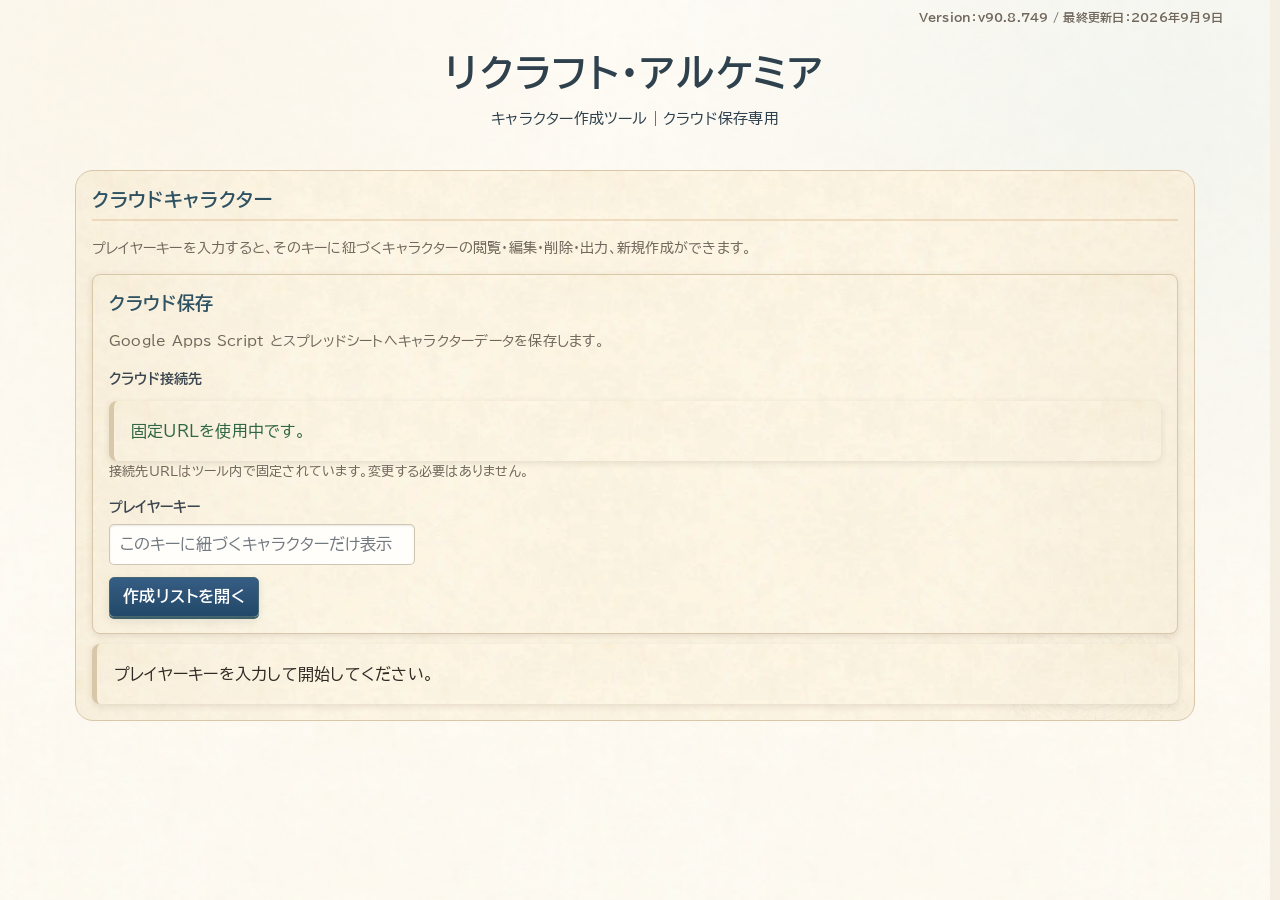
==== commit e509835b: "Add files via upload" ====
--- a/character.html
+++ b/character.html
@@ -3,7 +3,7 @@
 <head>
 <meta charset="UTF-8" />
 <meta name="viewport" content="width=device-width, initial-scale=1.0" />
-<title>リクラフト・アルケミア キャラクター作成ツール v90.8.748</title>
+<title>リクラフト・アルケミア キャラクター作成ツール v90.8.749</title>
 <style>
   :root {
     --bg: #f5eee4;
@@ -1151,10 +1151,10 @@
 
 </style>
 
-<link rel="stylesheet" href="ra-design-system.css?v=90.8.748-branch-inheritance-named-processing-ui-fix-20260909">
+<link rel="stylesheet" href="ra-design-system.css?v=90.8.749-strong-enemy-signature-balance-20260909">
 </head>
 <body class="ra-app ra-player ra-character">
-<div class="ra-build-info">Version：v90.8.748 / 最終更新日：2026年9月9日</div>
+<div class="ra-build-info">Version：v90.8.749 / 最終更新日：2026年9月9日</div>
 
 <div id="toastContainer" class="toast-container" aria-live="polite" aria-atomic="true"></div>
 <header>
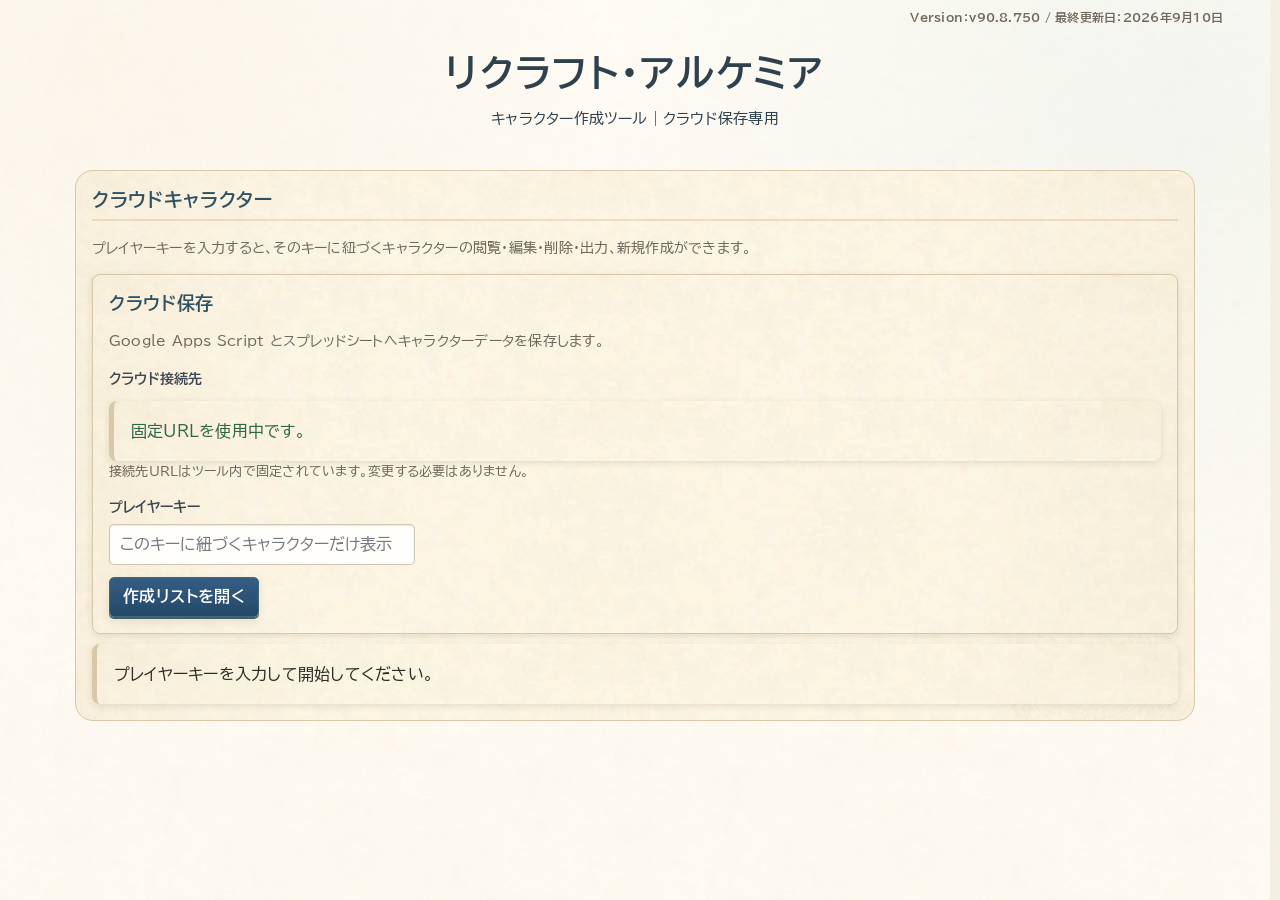
==== commit 69f4d0ff: "Add files via upload" ====
--- a/character.html
+++ b/character.html
@@ -3,7 +3,7 @@
 <head>
 <meta charset="UTF-8" />
 <meta name="viewport" content="width=device-width, initial-scale=1.0" />
-<title>リクラフト・アルケミア キャラクター作成ツール v90.8.749</title>
+<title>リクラフト・アルケミア キャラクター作成ツール v90.8.750</title>
 <style>
   :root {
     --bg: #f5eee4;
@@ -1151,10 +1151,10 @@
 
 </style>
 
-<link rel="stylesheet" href="ra-design-system.css?v=90.8.749-strong-enemy-signature-balance-20260909">
+<link rel="stylesheet" href="ra-design-system.css?v=90.8.750-weapon-branch-audit-20260910">
 </head>
 <body class="ra-app ra-player ra-character">
-<div class="ra-build-info">Version：v90.8.749 / 最終更新日：2026年9月9日</div>
+<div class="ra-build-info">Version：v90.8.750 / 最終更新日：2026年9月10日</div>
 
 <div id="toastContainer" class="toast-container" aria-live="polite" aria-atomic="true"></div>
 <header>
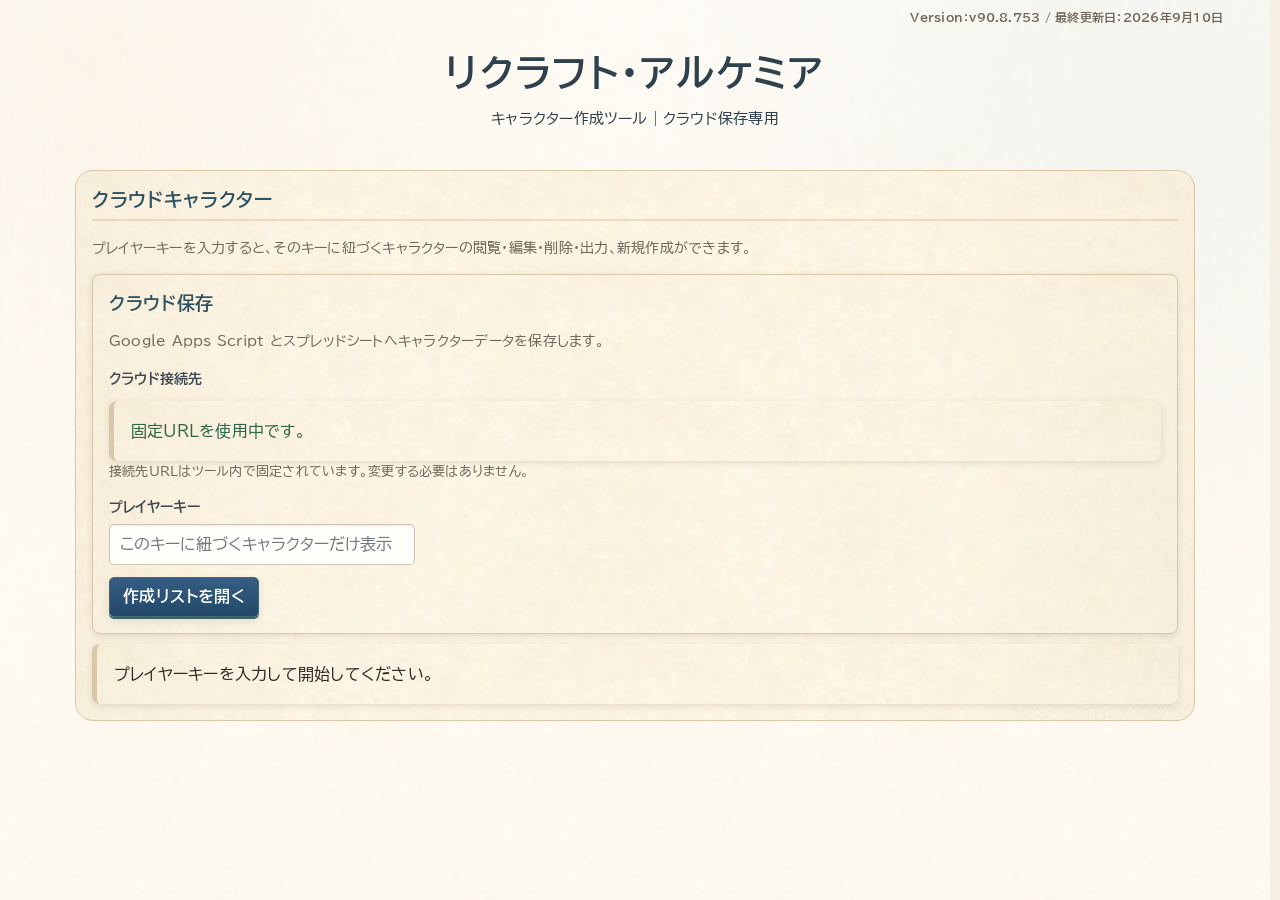
==== commit 8adb2b13: "Add files via upload" ====
--- a/character.html
+++ b/character.html
@@ -3,7 +3,7 @@
 <head>
 <meta charset="UTF-8" />
 <meta name="viewport" content="width=device-width, initial-scale=1.0" />
-<title>リクラフト・アルケミア キャラクター作成ツール v90.8.750</title>
+<title>リクラフト・アルケミア キャラクター作成ツール v90.8.753</title>
 <style>
   :root {
     --bg: #f5eee4;
@@ -1151,10 +1151,10 @@
 
 </style>
 
-<link rel="stylesheet" href="ra-design-system.css?v=90.8.750-weapon-branch-audit-20260910">
+<link rel="stylesheet" href="ra-design-system.css?v=90.8.753-weapon-branch-audit-20260910">
 </head>
 <body class="ra-app ra-player ra-character">
-<div class="ra-build-info">Version：v90.8.750 / 最終更新日：2026年9月10日</div>
+<div class="ra-build-info">Version：v90.8.753 / 最終更新日：2026年9月10日</div>
 
 <div id="toastContainer" class="toast-container" aria-live="polite" aria-atomic="true"></div>
 <header>
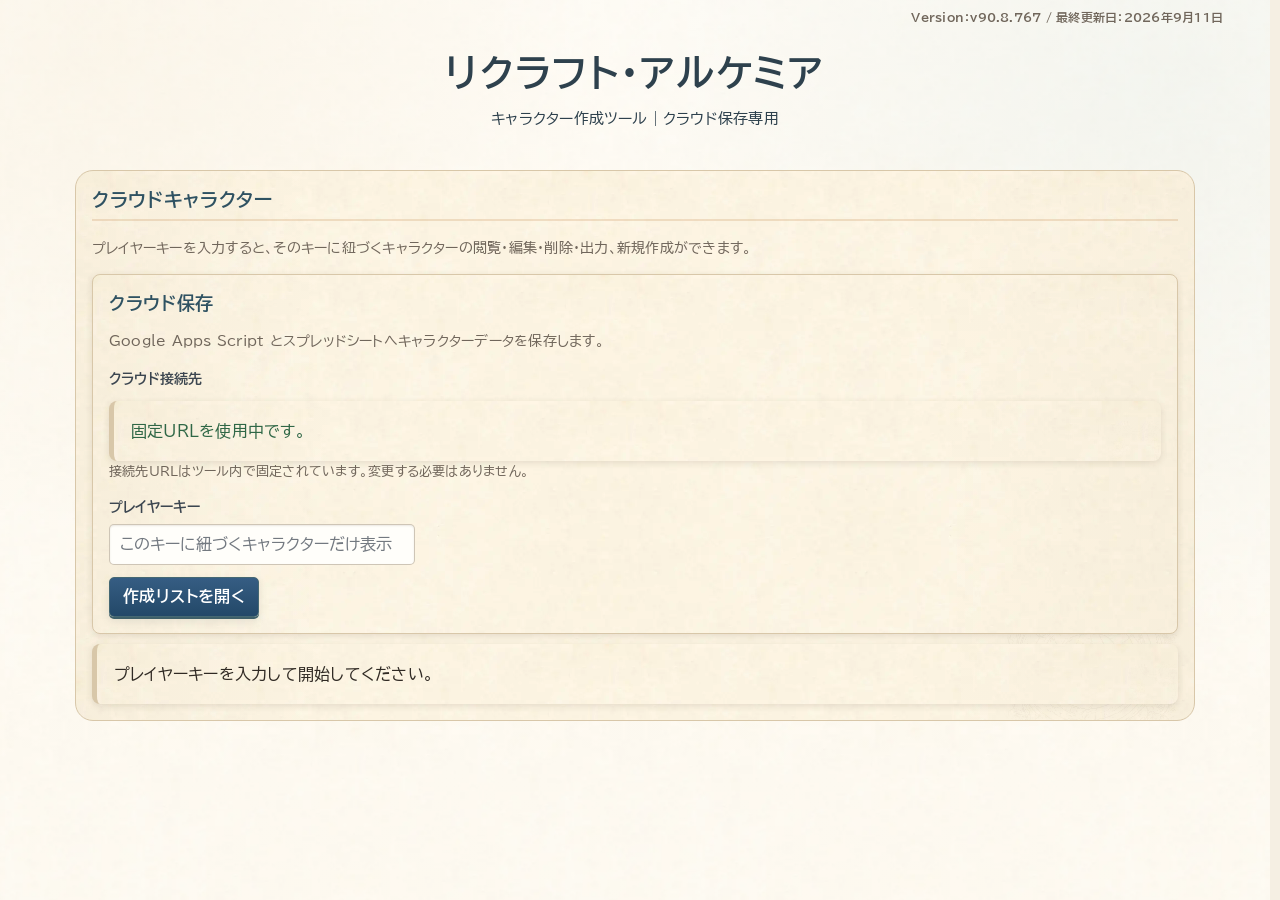
==== commit 6d352db5: "Add files via upload" ====
--- a/character.html
+++ b/character.html
@@ -3,7 +3,7 @@
 <head>
 <meta charset="UTF-8" />
 <meta name="viewport" content="width=device-width, initial-scale=1.0" />
-<title>リクラフト・アルケミア キャラクター作成ツール v90.8.753</title>
+<title>リクラフト・アルケミア キャラクター作成ツール v90.8.767</title>
 <style>
   :root {
     --bg: #f5eee4;
@@ -1151,10 +1151,10 @@
 
 </style>
 
-<link rel="stylesheet" href="ra-design-system.css?v=90.8.753-weapon-branch-audit-20260910">
+<link rel="stylesheet" href="ra-design-system.css?v=90.8.767-boss-affinity-20260911">
 </head>
 <body class="ra-app ra-player ra-character">
-<div class="ra-build-info">Version：v90.8.753 / 最終更新日：2026年9月10日</div>
+<div class="ra-build-info">Version：v90.8.767 / 最終更新日：2026年9月11日</div>
 
 <div id="toastContainer" class="toast-container" aria-live="polite" aria-atomic="true"></div>
 <header>
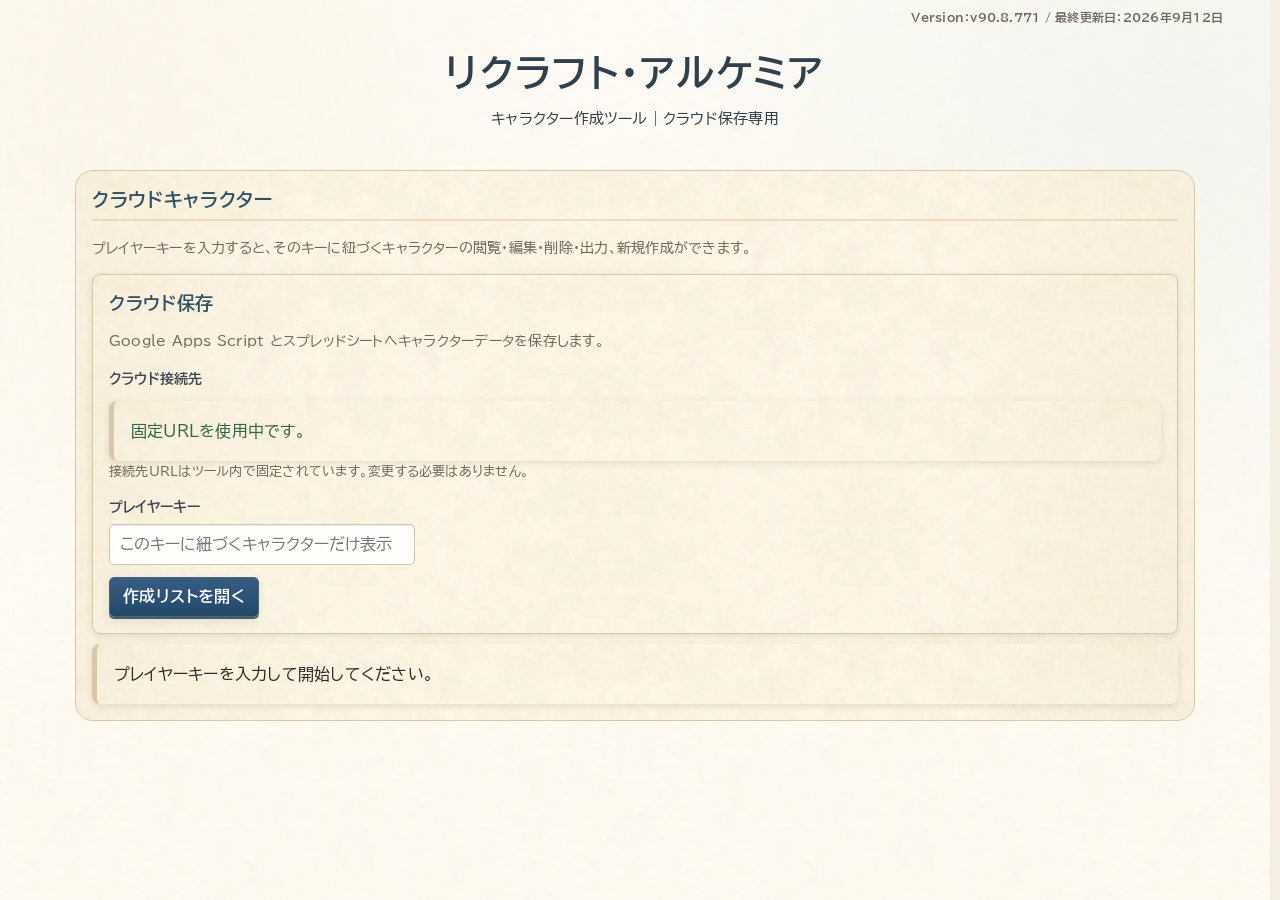
==== commit 678f7101: "Add files via upload" ====
--- a/character.html
+++ b/character.html
@@ -3,7 +3,7 @@
 <head>
 <meta charset="UTF-8" />
 <meta name="viewport" content="width=device-width, initial-scale=1.0" />
-<title>リクラフト・アルケミア キャラクター作成ツール v90.8.767</title>
+<title>リクラフト・アルケミア キャラクター作成ツール v90.8.771</title>
 <style>
   :root {
     --bg: #f5eee4;
@@ -1151,10 +1151,10 @@
 
 </style>
 
-<link rel="stylesheet" href="ra-design-system.css?v=90.8.767-boss-affinity-20260911">
+<link rel="stylesheet" href="ra-design-system.css?v=90.8.771-weapon-lineage-reaudit-20260912">
 </head>
 <body class="ra-app ra-player ra-character">
-<div class="ra-build-info">Version：v90.8.767 / 最終更新日：2026年9月11日</div>
+<div class="ra-build-info">Version：v90.8.771 / 最終更新日：2026年9月12日</div>
 
 <div id="toastContainer" class="toast-container" aria-live="polite" aria-atomic="true"></div>
 <header>
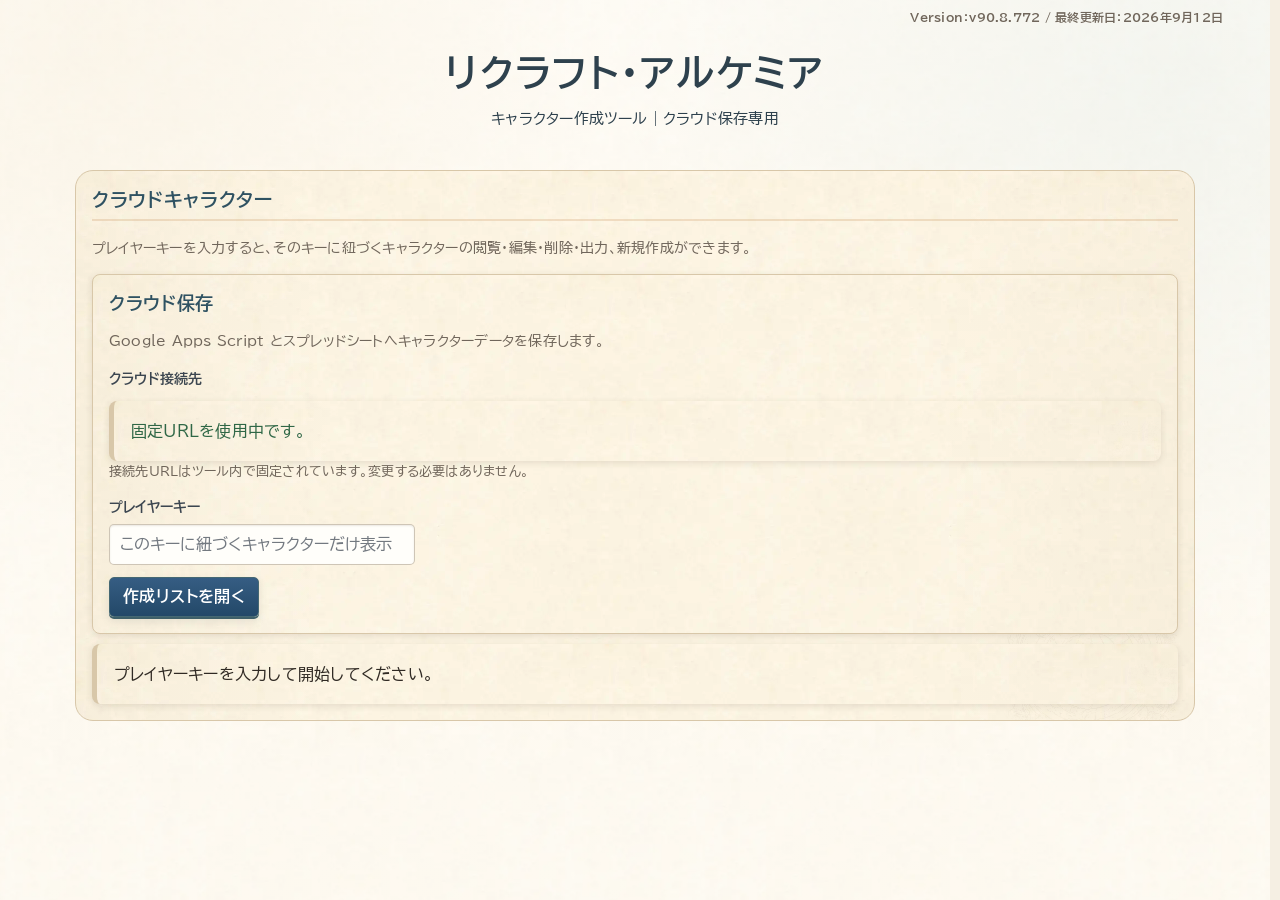
==== commit 72c9d5c7: "Add files via upload" ====
--- a/character.html
+++ b/character.html
@@ -3,7 +3,7 @@
 <head>
 <meta charset="UTF-8" />
 <meta name="viewport" content="width=device-width, initial-scale=1.0" />
-<title>リクラフト・アルケミア キャラクター作成ツール v90.8.771</title>
+<title>リクラフト・アルケミア キャラクター作成ツール v90.8.772</title>
 <style>
   :root {
     --bg: #f5eee4;
@@ -1151,10 +1151,10 @@
 
 </style>
 
-<link rel="stylesheet" href="ra-design-system.css?v=90.8.771-weapon-lineage-reaudit-20260912">
+<link rel="stylesheet" href="ra-design-system.css?v=90.8.772-weapon-branch-function-diff-20260912">
 </head>
 <body class="ra-app ra-player ra-character">
-<div class="ra-build-info">Version：v90.8.771 / 最終更新日：2026年9月12日</div>
+<div class="ra-build-info">Version：v90.8.772 / 最終更新日：2026年9月12日</div>
 
 <div id="toastContainer" class="toast-container" aria-live="polite" aria-atomic="true"></div>
 <header>
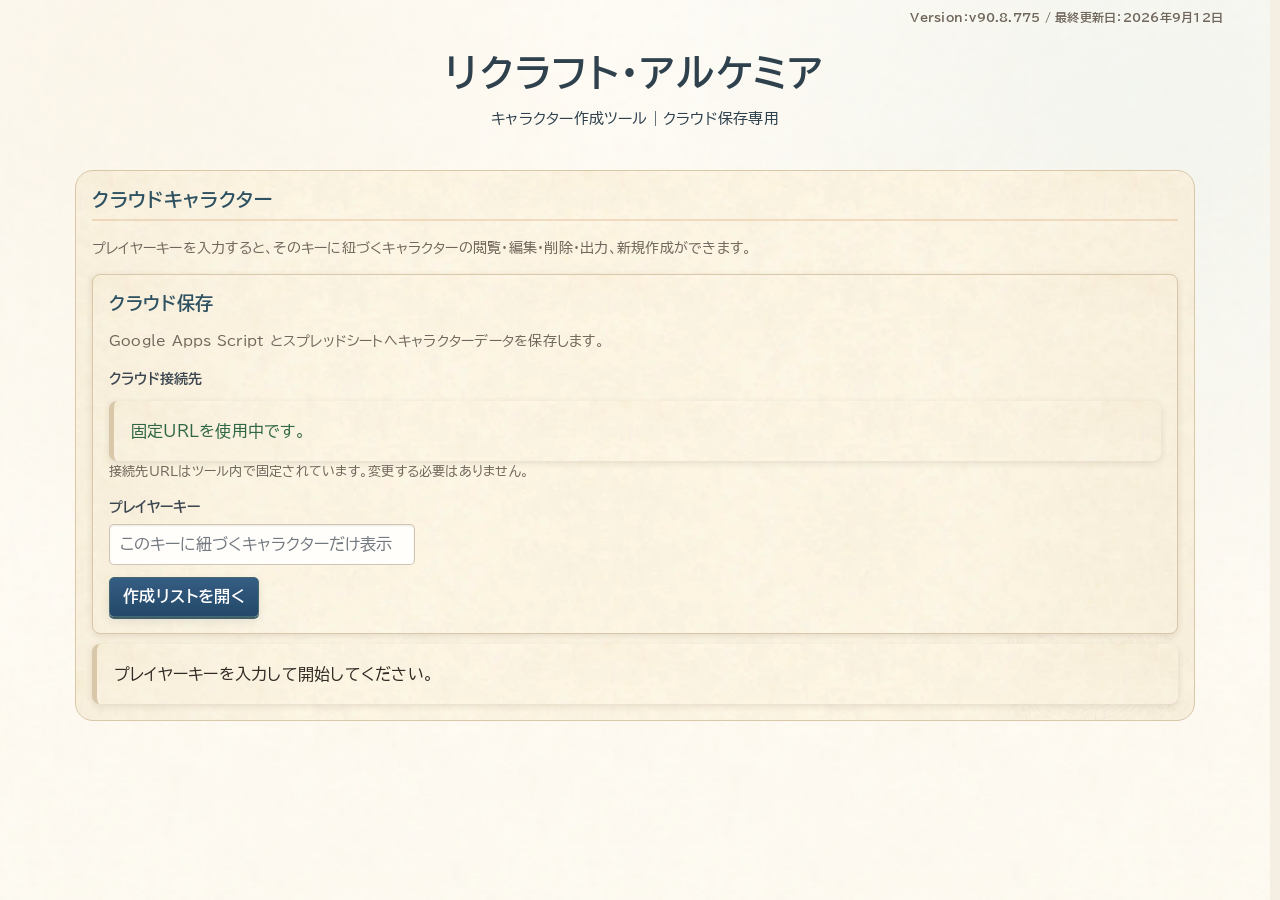
==== commit bdfc3092: "Add files via upload" ====
--- a/character.html
+++ b/character.html
@@ -3,7 +3,7 @@
 <head>
 <meta charset="UTF-8" />
 <meta name="viewport" content="width=device-width, initial-scale=1.0" />
-<title>リクラフト・アルケミア キャラクター作成ツール v90.8.772</title>
+<title>リクラフト・アルケミア キャラクター作成ツール v90.8.775</title>
 <style>
   :root {
     --bg: #f5eee4;
@@ -1151,10 +1151,10 @@
 
 </style>
 
-<link rel="stylesheet" href="ra-design-system.css?v=90.8.772-weapon-branch-function-diff-20260912">
+<link rel="stylesheet" href="ra-design-system.css?v=90.8.775-area-event-full-audit-20260912">
 </head>
 <body class="ra-app ra-player ra-character">
-<div class="ra-build-info">Version：v90.8.772 / 最終更新日：2026年9月12日</div>
+<div class="ra-build-info">Version：v90.8.775 / 最終更新日：2026年9月12日</div>
 
 <div id="toastContainer" class="toast-container" aria-live="polite" aria-atomic="true"></div>
 <header>
